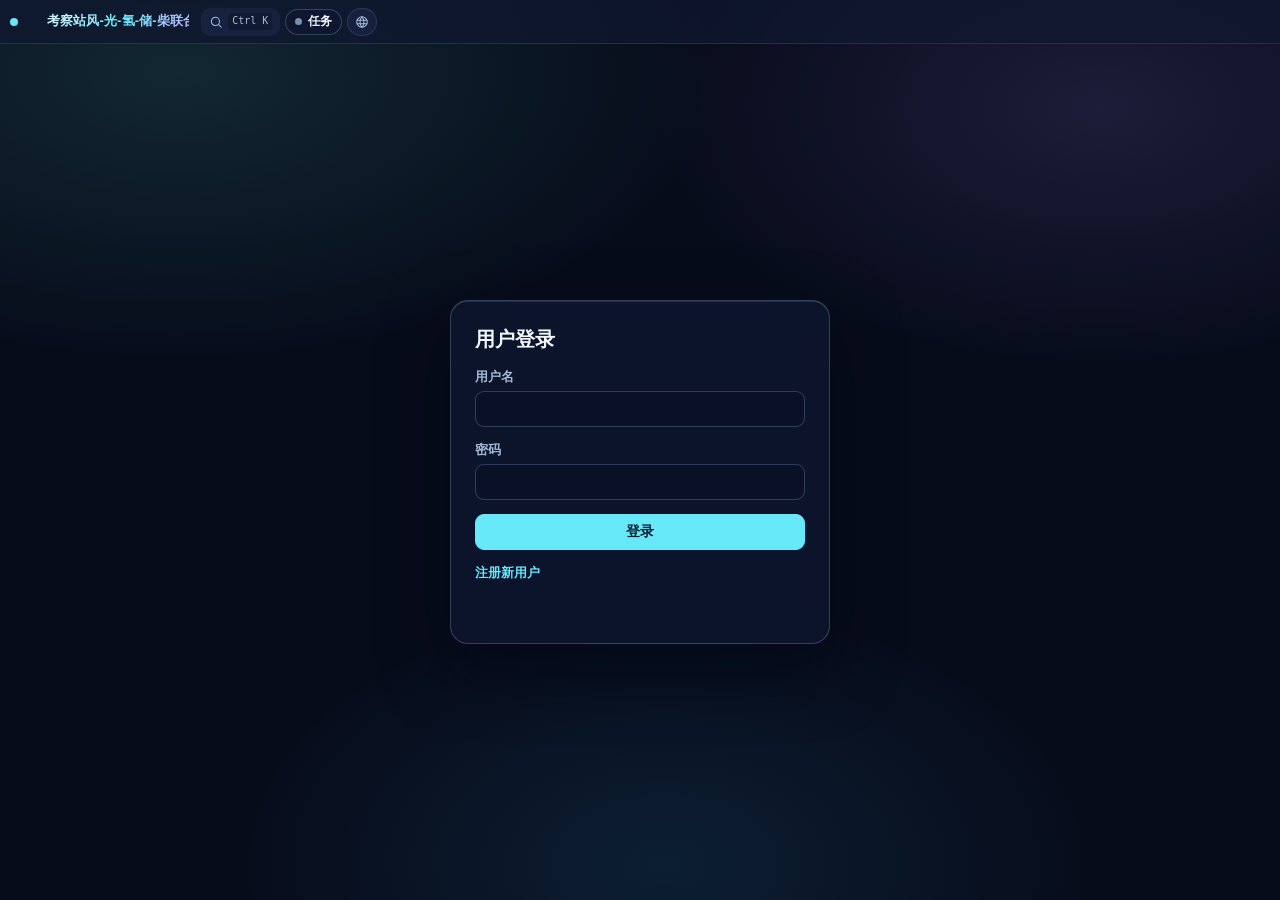
==== index.html @ 3c07cff1 "feat(ui): 全站极光仙气柔和科幻风格、高可读图标体系、主题语言合二为一及通栏顶栏 (v23)" ====
<!doctype html>
<html lang="zh-CN" data-theme="precision-dark">
<head>
  <meta charset="utf-8">
  <meta name="viewport" content="width=device-width, initial-scale=1">
  <title>考察站风-光-氢-储-柴联合规划系统</title>
  <link rel="icon" href="data:,">
  <link rel="stylesheet" href="assets/planning.css?v=20261127-ui-v23">
  <link rel="stylesheet" href="assets/ui-theme.css?v=20261127-ui-v23">
  <script src="assets/ui-kit.js?v=20261127-ui-v23"></script>
</head>
<body class="home-page">
  <div class="home-backdrop" aria-hidden="true">
    <img class="home-backdrop-img" src="assets/qinling-hero.jpg?v=20261125-home-v6" alt="" draggable="false">
    <div class="home-backdrop-vignette"></div>
  </div>
  <header class="topbar home-topbar">
    <a class="brand home-brand" href="index.html">考察站风-光-氢-储-柴联合规划系统</a>
    <div class="user-status" data-auth-user hidden>
      <strong data-auth-username></strong><em data-auth-role></em>
      <a href="users.html" data-admin-only hidden>用户管理</a>
      <button type="button" data-logout>退出</button>
    </div>
  </header>

  <main class="home-portal" aria-label="考察站风-光-氢-储-柴联合规划系统首页">
    <div class="home-portal-inner">
      <!-- 顶部场景氛围 Hero 横幅：与下方 4 列网格严格左右齐平 -->
      <section class="home-hero-banner">
        <div class="home-hero-content">
          <div class="home-energy-pills" aria-label="多能互补源荷">
            <span class="energy-chip"><i class="dot-wind"></i>风电</span>
            <span class="energy-chip"><i class="dot-solar"></i>光伏</span>
            <span class="energy-chip"><i class="dot-h2"></i>氢能</span>
            <span class="energy-chip"><i class="dot-bess"></i>储能</span>
            <span class="energy-chip"><i class="dot-diesel"></i>柴发</span>
          </div>
          <h1 class="home-portal-title">考察站风-光-氢-储-柴联合规划系统</h1>
          <div class="home-portal-stats" aria-label="系统实时统计">
            <span class="home-stat"><strong id="homeSchemeCount">—</strong><span>方案</span></span>
            <span class="home-stat-sep" aria-hidden="true">·</span>
            <span class="home-stat"><strong id="homeResultCount">—</strong><span>结果</span></span>
            <span class="home-stat-sep" aria-hidden="true">·</span>
            <span class="home-stat"><strong id="homeRunningCount">0</strong><span>运行中</span></span>
            <span class="home-stat-sep" aria-hidden="true">·</span>
            <span class="home-stat"><strong>8760h</strong><span>全时序联合 MILP</span></span>
          </div>
        </div>
        <div class="home-hero-actions">
          <a href="scada.html" class="secondary home-secondary-cta">规划大屏</a>
          <a href="planning.html" class="secondary home-secondary-cta">参数维护</a>
          <a href="optimize.html" class="primary home-portal-cta">
            <span>进入规划求解</span>
            <svg viewBox="0 0 24 24" aria-hidden="true"><path d="M5 12h14M13 6l6 6-6 6"></path></svg>
          </a>
        </div>
      </section>

      <!-- 严格 4 列对齐网格：上排 2+1+1，下排 1+1+1+1，横平竖直、色彩丰富有层次 -->
      <nav class="home-portal-grid" aria-label="主功能导航">
        <!-- 唯一主焦卡片（跨 2 列 + 精致多能互补波形装饰） -->
        <a class="portal-card portal-card-primary" href="optimize.html" data-tone="blue">
          <svg class="portal-sparkline" viewBox="0 0 360 120" preserveAspectRatio="none" aria-hidden="true">
            <defs>
              <linearGradient id="homeWaveFill" x1="0" y1="0" x2="0" y2="1">
                <stop offset="0%" stop-color="currentColor" stop-opacity="0.22"></stop>
                <stop offset="100%" stop-color="currentColor" stop-opacity="0.0"></stop>
              </linearGradient>
            </defs>
            <path d="M0 86 Q 45 48, 90 62 T 180 42 T 270 54 T 360 24 L 360 120 L 0 120 Z" fill="url(#homeWaveFill)"></path>
            <path d="M0 86 Q 45 48, 90 62 T 180 42 T 270 54 T 360 24" fill="none" stroke="currentColor" stroke-width="2" stroke-opacity="0.65"></path>
            <path d="M0 98 Q 60 76, 120 82 T 240 66 T 360 58" fill="none" stroke="var(--ok)" stroke-width="1.4" stroke-dasharray="4 4" stroke-opacity="0.55"></path>
          </svg>
          <div class="portal-card-top">
            <span class="portal-icon" aria-hidden="true">
              <svg viewBox="0 0 24 24"><polygon points="6 4 20 12 6 20 6 4"></polygon></svg>
            </span>
            <span class="portal-badge">核心引擎 · MILP</span>
          </div>
          <div class="portal-card-bottom">
            <div class="portal-card-title">规划求解</div>
            <div class="portal-card-desc">联合 MILP 容量配置与 8760h 运行优化</div>
          </div>
        </a>

        <a class="portal-card" href="planning.html" data-tone="teal">
          <div class="portal-card-top">
            <span class="portal-icon" aria-hidden="true">
              <svg viewBox="0 0 24 24"><line x1="4" y1="6" x2="20" y2="6"></line><line x1="4" y1="12" x2="20" y2="12"></line><line x1="4" y1="18" x2="20" y2="18"></line><circle cx="9" cy="6" r="2"></circle><circle cx="15" cy="12" r="2"></circle><circle cx="11" cy="18" r="2"></circle></svg>
            </span>
            <span class="portal-metric-pill" id="cardSchemePill">—</span>
          </div>
          <div class="portal-card-bottom">
            <div class="portal-card-title">参数维护</div>
            <div class="portal-card-desc">时序数据 / 设备 / 约束</div>
          </div>
        </a>

        <a class="portal-card" href="evaluation.html" data-tone="amber">
          <div class="portal-card-top">
            <span class="portal-icon" aria-hidden="true">
              <svg viewBox="0 0 24 24"><path d="M14 2H6a2 2 0 0 0-2 2v16a2 2 0 0 0 2 2h12a2 2 0 0 0 2-2V8z"></path><polyline points="14 2 14 8 20 8"></polyline><line x1="8" y1="13" x2="16" y2="13"></line><line x1="8" y1="17" x2="13" y2="17"></line></svg>
            </span>
            <span class="portal-metric-pill" id="cardResultPill">—</span>
          </div>
          <div class="portal-card-bottom">
            <div class="portal-card-title">方案评估</div>
            <div class="portal-card-desc">经济性 / 绿电 / 安全复核</div>
          </div>
        </a>

        <!-- 第 2 行：4 列等宽，与第 1 行竖向边界完全对齐 -->
        <a class="portal-card portal-card-secondary" href="reliability.html" data-tone="emerald">
          <div class="portal-card-top">
            <span class="portal-icon" aria-hidden="true">
              <svg viewBox="0 0 24 24"><path d="M12 22s8-4 8-10V5l-8-3-8 3v7c0 6 8 10 8 10z"></path><polyline points="8.5 12 11 14.5 15.5 9.5"></polyline></svg>
            </span>
            <span class="portal-tag">N-1 / MC</span>
          </div>
          <div class="portal-card-bottom">
            <div class="portal-card-title">供电可靠性</div>
            <div class="portal-card-desc">N-1 与蒙特卡洛校核</div>
          </div>
        </a>

        <a class="portal-card portal-card-secondary" href="frequency.html" data-tone="violet">
          <div class="portal-card-top">
            <span class="portal-icon" aria-hidden="true">
              <svg viewBox="0 0 24 24"><polyline points="2 12 6 12 9 4 13 20 16 12 22 12"></polyline></svg>
            </span>
            <span class="portal-tag">50Hz</span>
          </div>
          <div class="portal-card-bottom">
            <div class="portal-card-title">频率计算</div>
            <div class="portal-card-desc">惯量 / RoCoF / 分时曲线</div>
          </div>
        </a>

        <a class="portal-card portal-card-secondary" href="comparison.html" data-tone="cyan">
          <div class="portal-card-top">
            <span class="portal-icon" aria-hidden="true">
              <svg viewBox="0 0 24 24"><rect x="3" y="4" width="7" height="16" rx="1"></rect><rect x="14" y="4" width="7" height="16" rx="1"></rect></svg>
            </span>
            <span class="portal-tag">MULTI</span>
          </div>
          <div class="portal-card-bottom">
            <div class="portal-card-title">结果对比</div>
            <div class="portal-card-desc">多方案指标与柱图对比</div>
          </div>
        </a>

        <a class="portal-card portal-card-secondary" href="tasks.html" data-tone="orange">
          <div class="portal-card-top">
            <span class="portal-icon" aria-hidden="true">
              <svg viewBox="0 0 24 24"><rect x="3" y="4" width="18" height="16" rx="2"></rect><line x1="7" y1="9" x2="17" y2="9"></line><line x1="7" y1="13" x2="13" y2="13"></line><line x1="7" y1="17" x2="15" y2="17"></line></svg>
            </span>
            <span class="portal-metric-pill" id="cardTaskPill">0 运行</span>
          </div>
          <div class="portal-card-bottom">
            <div class="portal-card-title">任务并发</div>
            <div class="portal-card-desc">计算队列与进程监控</div>
          </div>
        </a>
      </nav>

      <!-- 底部单行最近方案胶囊条：与上方 4 列网格严格同宽对齐 -->
      <section class="home-recent-bar" aria-label="最近方案">
        <span class="home-recent-label">最近方案</span>
        <div id="homeRecentSchemes" class="home-recent-chips">
          <span class="home-recent-empty">—</span>
        </div>
        <a href="scada.html" class="home-recent-all">规划大屏 →</a>
        <a href="sensitivity.html" class="home-recent-all">批量扫参 →</a>
        <a href="report.html" class="home-recent-all">综合简报 →</a>
        <a href="planning.html" class="home-recent-all">全部方案 →</a>
      </section>
    </div>
  </main>

  <script src="assets/i18n.js?v=20261127-ui-v23"></script>
  <script src="assets/auth.js?v=20261127-ui-v23"></script>
  <script src="assets/page_state.js?v=20261127-ui-v23"></script>
  <script>
    (() => {
      const escapeHtml = (value) =>
        String(value ?? "").replace(/[&<>"]/g, (ch) => ({ "&": "&amp;", "<": "&lt;", ">": "&gt;", '"': "&quot;" })[ch]);

      async function loadSummary() {
        const [schemesRes, tasksRes] = await Promise.all([
          fetch("/api/planning/schemes", { credentials: "same-origin" }).then((r) => (r.ok ? r.json() : {})).catch(() => ({})),
          fetch("/api/tasks", { credentials: "same-origin" }).then((r) => (r.ok ? r.json() : {})).catch(() => ({})),
        ]);
        const schemes = Array.isArray(schemesRes.schemes)
          ? schemesRes.schemes.filter((s) => s && s.has_workbook !== false).sort((a, b) => Number(b.modified_at || 0) - Number(a.modified_at || 0))
          : [];
        const tasks = Array.isArray(tasksRes.tasks) ? tasksRes.tasks : [];
        const resultCount = tasks.filter((t) => t.task_type_key === "evaluation").length;
        const runningCount = tasks.filter((t) => /计算中|运行/.test(String(t.status || ""))).length;
        const set = (id, v) => { const el = document.getElementById(id); if (el) el.textContent = String(v); };

        set("homeSchemeCount", schemes.length);
        set("homeResultCount", resultCount);
        set("homeRunningCount", runningCount);
        set("cardSchemePill", `${schemes.length} 方案`);
        set("cardResultPill", `${resultCount} 结果`);
        set("cardTaskPill", `${runningCount} 运行`);

        const chipsHost = document.getElementById("homeRecentSchemes");
        if (chipsHost) {
          if (!schemes.length) {
            chipsHost.innerHTML = '<span class="home-recent-empty">—</span>';
          } else {
            chipsHost.innerHTML = schemes
              .slice(0, 5)
              .map((item) => `<button type="button" class="recent-scheme-chip" data-scheme="${escapeHtml(item.name)}" title="${escapeHtml(item.name)}">${escapeHtml(item.name)}</button>`)
              .join("");
          }
        }
      }

      document.getElementById("homeRecentSchemes")?.addEventListener("click", (event) => {
        const btn = event.target.closest("button[data-scheme]");
        if (!btn) return;
        try {
          window.PowerPlanPageState?.patch?.("planning", { scheme: btn.dataset.scheme });
        } catch (_) {}
        window.location.href = "planning.html";
      });

      if (document.readyState === "loading") document.addEventListener("DOMContentLoaded", loadSummary);
      else loadSummary();
    })();
  </script>
</body>
</html>
---- assets/planning.css ----
* { box-sizing: border-box; }

:root {
  --panel-table-max-height: min(62vh, 680px);
  --planning-scheme-rail-height: auto;
  --optimization-scheme-rail-height: 100%;
  --time-table-height: clamp(220px, 38vh, 520px);
  --summary-panel-height: min(72vh, 960px);
  --summary-table-height: min(72vh, 960px);
  --summary-histogram-grid-height: min(72vh, 960px);
  --summary-histogram-svg-height: min(32vh, 360px);
  --optimization-log-height: 24vh;
  --comparison-table-height: clamp(240px, 36vh, 480px);
}

body {
  margin: 0;
  height: 100vh;
  overflow: hidden;
  color: #172033;
  background:
    radial-gradient(circle at 14% 12%, rgba(49, 121, 112, 0.18), transparent 28%),
    linear-gradient(135deg, #eef5f4, #dfece8 45%, #f6f1e7);
  font-family: "Microsoft YaHei", "PingFang SC", sans-serif;
}

button,
input,
select,
textarea { font: inherit; }

.i18n-fit-text {
  min-width: 0;
  overflow: hidden;
  text-overflow: ellipsis;
  white-space: nowrap;
}

button {
  -webkit-appearance: none;
  appearance: none;
  border: 0;
  cursor: pointer;
}

button:disabled {
  cursor: not-allowed;
  opacity: 0.55;
}

.planning-shell {
  height: 100vh;
  min-height: 0;
  display: grid;
  grid-template-rows: auto minmax(0, 1fr);
  overflow: hidden;
}

.topbar {
  display: flex;
  align-items: center;
  gap: 22px;
  padding: 0 26px;
  min-height: 72px;
  overflow: hidden;
  background: rgba(255, 255, 255, 0.78);
  border-bottom: 1px solid rgba(46, 70, 80, 0.16);
  backdrop-filter: blur(14px);
}

.brand {
  color: #102b2a;
  text-decoration: none;
  font-size: 22px;
  font-weight: 900;
  letter-spacing: 0.04em;
  white-space: nowrap;
}

.main-nav {
  display: flex;
  align-items: center;
  gap: 8px;
  flex: 1;
  flex-wrap: wrap;
}

.main-nav a,
.main-nav button,
.primary,
.scheme-actions button,
.pager button,
.add-row {
  padding: 10px 14px;
  border-radius: 12px;
  background: #edf4f2;
  color: #24413d;
  text-decoration: none;
  font-weight: 700;
}

.main-nav .active,
.primary {
  background: #0d5c59;
  color: #fff;
  box-shadow: 0 12px 28px rgba(13, 92, 89, 0.24);
}

.danger {
  background: #fdecea !important;
  color: #92352d !important;
  box-shadow: none !important;
}

.secondary {
  background: linear-gradient(180deg, #dff1ee, #cfe7e2) !important;
  color: #185652 !important;
  border: 1px solid rgba(13, 92, 89, 0.22) !important;
  box-shadow: 0 10px 24px rgba(13, 92, 89, 0.14) !important;
}

.workspace {
  display: grid;
  grid-template-columns: 280px minmax(0, 1fr);
  grid-template-rows: minmax(150px, var(--planning-scheme-rail-height, auto)) 8px minmax(0, 1fr);
  column-gap: 18px;
  row-gap: 5px;
  padding: 18px;
  min-height: 0;
  overflow: hidden;
}

.workspace > .scheme-rail {
  grid-column: 1;
  grid-row: 1;
  overflow: hidden;
}

.workspace > .summary-rail {
  grid-column: 1;
  grid-row: 3;
}

.workspace > .editor-panel {
  grid-column: 2;
  grid-row: 1 / 4;
}

.scheme-rail,
.summary-rail,
.editor-panel,
.optimization-panel,
.comparison-panel,
.comparison-tab-bar,
.comparison-table-card,
.comparison-curve-board,
.chart-card,
.table-card,
.device-card,
.optimization-command-card,
.optimization-result-card,
.optimization-log-card,
.summary-section {
  background: rgba(255, 255, 255, 0.84);
  border: 1px solid rgba(34, 64, 72, 0.13);
  border-radius: 24px;
  box-shadow: 0 20px 50px rgba(32, 54, 68, 0.11);
}

.scheme-rail,
.summary-rail {
  min-height: 0;
  padding: 18px;
  overflow: auto;
}

.rail-title {
  font-size: 18px;
  font-weight: 900;
  margin-bottom: 14px;
}

.scheme-list,
.validation-list,
.summary-box {
  display: grid;
  gap: 10px;
}

.scheme-list-items {
  position: relative;
  display: grid;
  grid-auto-rows: max-content;
  align-content: start;
  gap: 4px;
  margin: 0;
  padding: 2px 0 2px 12px;
  list-style: none;
}

.scheme-list-items::before {
  content: "";
  position: absolute;
  top: 7px;
  bottom: 7px;
  left: 13px;
  width: 1px;
  background: rgba(13, 92, 89, 0.26);
}

.planning-scheme-rail-layout {
  height: 100%;
  min-height: 0;
  display: grid;
  grid-template-rows: auto auto minmax(0, 1fr) auto;
  gap: 10px;
}

.planning-scheme-rail-layout .scheme-list-title {
  margin: 0;
}

.planning-scheme-rail-layout .scheme-list {
  min-height: 0;
  overflow: auto;
}

.scheme-rail.scheme-list-capped .planning-scheme-rail-layout {
  height: 100%;
  grid-template-rows: auto auto minmax(0, 1fr) auto;
}

.scheme-rail.scheme-list-capped .scheme-list {
  overflow: auto;
}

.scheme-list-resize-handle {
  position: relative;
  min-height: 8px;
  cursor: row-resize;
  border-radius: 999px;
  z-index: 2;
}

.workspace > .scheme-list-resize-handle {
  grid-column: 1;
  grid-row: 2;
  align-self: stretch;
}

.scheme-list-resize-handle::before {
  content: "";
  position: absolute;
  left: 10px;
  right: 10px;
  top: 2px;
  height: 4px;
  border-radius: 999px;
  background: rgba(13, 92, 89, 0.46);
  transition: background 0.16s ease, box-shadow 0.16s ease;
}

.scheme-list-resize-handle:hover::before,
.scheme-list-resize-handle.dragging::before,
.scheme-list-resize-handle:focus-visible::before {
  background: #0d5c59;
  box-shadow: 0 0 0 3px rgba(13, 92, 89, 0.12);
}

.scheme-list-resize-handle:focus-visible {
  outline: none;
}

.scheme-actions {
  display: flex;
  align-items: center;
  justify-content: flex-end;
  gap: 8px;
  margin-left: auto;
  flex-wrap: nowrap;
  overflow-x: auto;
  white-space: nowrap;
}

.scheme-actions button {
  flex: 0 0 auto;
}

.scheme-actions-rail {
  width: 100%;
  display: grid;
  grid-template-columns: repeat(2, minmax(0, 1fr));
  gap: 8px;
  margin-left: 0;
  overflow: visible;
}

.scheme-actions-rail-bottom {
  grid-template-columns: repeat(3, minmax(0, 1fr));
}

.scheme-actions-rail button {
  width: 100%;
  min-width: 0;
  padding: 9px 10px;
}

.scheme-list-title {
  margin: 0 0 14px;
  color: #102b2a;
  font-size: 18px;
  font-weight: 900;
}

.scheme-item {
  position: relative;
  width: 100%;
  text-align: left;
  min-height: 34px;
  padding: 7px 10px 7px 30px;
  border: 0;
  border-bottom: 1px solid rgba(34, 64, 72, 0.1);
  border-radius: 0;
  background: transparent;
  color: #24413d;
  line-height: 1.25;
  cursor: pointer;
  user-select: none;
  transition: border-color 0.16s ease, background 0.16s ease, color 0.16s ease, box-shadow 0.16s ease;
}

.scheme-item::before {
  content: "";
  position: absolute;
  top: 50%;
  left: 2px;
  width: 18px;
  height: 1px;
  background: rgba(13, 92, 89, 0.34);
}

.scheme-item::after {
  content: "";
  position: absolute;
  top: calc(50% - 4px);
  left: 18px;
  width: 7px;
  height: 7px;
  border: 1px solid rgba(13, 92, 89, 0.5);
  border-radius: 50%;
  background: rgba(248, 251, 250, 0.92);
  box-shadow: 0 0 0 2px rgba(248, 251, 250, 0.84);
}

.scheme-item-content {
  display: flex;
  align-items: center;
  gap: 6px;
  min-width: 0;
}

.scheme-item-name {
  min-width: 0;
  overflow: hidden;
  text-overflow: ellipsis;
}

.scheme-access-label {
  flex: 0 0 auto;
  padding: 2px 5px;
  border-radius: 4px;
  background: rgba(113, 81, 159, 0.12);
  color: #6c4b97;
  font-size: 12px;
  font-weight: 900;
  line-height: 1.2;
}

.scheme-item.active {
  background: transparent;
  color: #0f3431;
  font-weight: 900;
}

.scheme-item.active::before,
.scheme-item:hover::before,
.scheme-item:focus-visible::before {
  background: #0d5c59;
}

.scheme-item.active::after {
  border-color: #0d5c59;
  background: #0d5c59;
  box-shadow: 0 0 0 3px rgba(13, 92, 89, 0.14);
}

.scheme-item:hover,
.scheme-item:focus-visible {
  outline: none;
  background: rgba(13, 92, 89, 0.05);
  color: #102b2a;
}

.scheme-item:hover::after,
.scheme-item:focus-visible::after {
  border-color: #0d5c59;
}

.editor-panel {
  min-width: 0;
  min-height: 0;
  display: grid;
  grid-template-rows: auto 1fr;
  overflow: hidden;
}

.optimization-workspace {
  grid-template-columns: 260px minmax(0, 1fr);
  grid-template-rows: minmax(150px, var(--optimization-scheme-rail-height, 1fr)) 8px minmax(0, 1fr);
}

.optimization-workspace > .scheme-rail {
  grid-column: 1;
  grid-row: 1;
}

.optimization-workspace > .optimization-panel {
  grid-column: 2;
  grid-row: 1 / 4;
}

.optimization-workspace:not(.evaluation-workspace) > .scheme-rail {
  display: grid;
  grid-template-rows: auto minmax(0, 1fr);
  gap: 10px;
  overflow: hidden;
}

.optimization-workspace:not(.evaluation-workspace) > .scheme-rail .scheme-list {
  min-height: 0;
  overflow: auto;
}

.evaluation-workspace {
  grid-template-columns: minmax(0, var(--evaluation-result-rail-width, 340px)) 10px minmax(0, 1fr);
  grid-template-rows: minmax(150px, var(--evaluation-scheme-rail-height, 30vh)) 8px minmax(260px, 1fr);
}

.evaluation-result-rail {
  grid-column: 1;
  grid-row: 3;
  min-width: 0;
  min-height: 0;
  display: grid;
  grid-template-rows: auto auto minmax(0, 1fr);
  gap: 14px;
  padding: 18px;
  overflow: hidden;
}

.evaluation-workspace:not(.frequency-workspace) .evaluation-result-rail {
  grid-template-rows: minmax(0, 1fr) auto;
}

.frequency-workspace .evaluation-result-rail {
  grid-template-rows: minmax(0, 1fr) auto;
}

.evaluation-workspace > .scheme-rail {
  grid-column: 1;
  grid-row: 1;
  display: grid;
  grid-template-rows: auto minmax(0, 1fr);
  gap: 10px;
  overflow: hidden;
}

.evaluation-workspace > .scheme-rail .scheme-list {
  min-height: 0;
  overflow: auto;
}

.evaluation-scheme-tree {
  padding-left: 0;
}

.scheme-tree-node {
  position: relative;
  list-style: none;
}

.scheme-tree-parent {
  display: grid;
  grid-template-columns: 18px minmax(0, 1fr);
  align-items: center;
  gap: 4px;
}

.scheme-tree-caret {
  position: relative;
  z-index: 1;
  width: 18px;
  height: 22px;
  display: inline-flex;
  align-items: center;
  justify-content: center;
  border-radius: 5px;
  color: #0d5c59;
  font-size: 13px;
  font-weight: 900;
  line-height: 1;
  cursor: pointer;
}

.scheme-tree-caret:hover,
.scheme-tree-parent:focus-visible .scheme-tree-caret {
  background: rgba(13, 92, 89, 0.08);
}

.scheme-tree-label,
.scheme-result-item span {
  min-width: 0;
  overflow: hidden;
  text-overflow: ellipsis;
  white-space: nowrap;
}

.scheme-result-list {
  position: relative;
  margin: 0;
  padding: 0 0 4px 30px;
  list-style: none;
}

.scheme-result-list::before {
  content: "";
  position: absolute;
  top: 0;
  bottom: 8px;
  left: 20px;
  width: 1px;
  background: rgba(13, 92, 89, 0.22);
}

.scheme-result-item,
.scheme-result-empty {
  position: relative;
  min-height: 30px;
  display: flex;
  align-items: center;
  min-width: 0;
  padding: 6px 8px 6px 24px;
  border-bottom: 1px solid rgba(34, 64, 72, 0.08);
  color: #3a5d59;
  font-size: 13px;
  font-weight: 750;
  line-height: 1.25;
}

.scheme-result-item {
  cursor: pointer;
  user-select: none;
  transition: background 0.16s ease, color 0.16s ease, opacity 0.16s ease;
}

.scheme-result-item::before,
.scheme-result-empty::before {
  content: "";
  position: absolute;
  top: 50%;
  left: 0;
  width: 16px;
  height: 1px;
  background: rgba(13, 92, 89, 0.26);
}

.scheme-result-item::after {
  content: "";
  position: absolute;
  top: calc(50% - 3px);
  left: 13px;
  width: 6px;
  height: 6px;
  border: 1px solid rgba(13, 92, 89, 0.42);
  border-radius: 50%;
  background: rgba(248, 251, 250, 0.96);
}

.scheme-result-item:hover,
.scheme-result-item:focus-visible {
  outline: none;
  background: rgba(13, 92, 89, 0.05);
  color: #102b2a;
}

.scheme-result-item.active {
  color: #0f3431;
  font-weight: 900;
}

.scheme-result-item.active::before,
.scheme-result-item:hover::before,
.scheme-result-item:focus-visible::before {
  background: #0d5c59;
}

.scheme-result-item.active::after {
  border-color: #0d5c59;
  background: #0d5c59;
  box-shadow: 0 0 0 3px rgba(13, 92, 89, 0.12);
}

.scheme-result-item.unreadable {
  opacity: 0.58;
}

.scheme-result-empty {
  color: #738b88;
  cursor: default;
}

.evaluation-workspace > .evaluation-main-resize-handle {
  grid-column: 2;
  grid-row: 1 / 4;
}

.evaluation-workspace > .optimization-panel {
  grid-column: 3;
  grid-row: 1 / 4;
}

.evaluation-workspace > .optimization-panel {
  grid-template-rows: max-content minmax(220px, 1fr);
}

.evaluation-result-actions {
  display: grid;
  gap: 10px;
  min-width: 0;
}

.evaluation-workspace:not(.frequency-workspace) .evaluation-result-actions {
  align-self: end;
}

.evaluation-result-actions select {
  width: 100%;
  min-width: 0;
  padding: 10px 12px;
  border: 1px solid rgba(34, 64, 72, 0.18);
  border-radius: 12px;
  background: #f8fbfa;
  color: #24413d;
  font-weight: 800;
}

.result-file-warnings {
  display: grid;
  gap: 6px;
  min-width: 0;
}

.result-file-warnings[hidden] {
  display: none;
}

.result-file-warnings .validation-item {
  padding: 8px 10px;
  border-radius: 8px;
  font-size: 12px;
  line-height: 1.35;
}

.evaluation-result-action-buttons {
  display: flex;
  flex-wrap: nowrap;
  gap: 6px;
  min-width: 0;
  overflow-x: auto;
}

.evaluation-result-action-buttons button {
  flex: 1 0 50px;
  min-width: 50px;
  padding: 10px 4px;
  border-radius: 12px;
  background: #edf4f2;
  color: #24413d;
  font-size: 13px;
  font-weight: 800;
  line-height: 1.1;
  white-space: nowrap;
  transition: background 0.16s ease, box-shadow 0.16s ease, color 0.16s ease, opacity 0.16s ease;
}

.evaluation-result-action-buttons button.is-disabled {
  opacity: 0.42;
  filter: grayscale(0.25);
  box-shadow: none;
}

.evaluation-planning-result-panel {
  min-width: 0;
  min-height: 0;
  display: grid;
  grid-template-rows: auto minmax(0, 1fr);
  gap: 10px;
  overflow: hidden;
}

.evaluation-planning-result-title {
  color: #102b2a;
  font-size: 17px;
  font-weight: 900;
}

.evaluation-planning-result-table {
  min-height: 0;
  max-height: none;
  overflow-y: auto;
  overflow-x: hidden;
}

.evaluation-planning-result-table table {
  width: 100%;
  min-width: 0;
  table-layout: fixed;
}

.evaluation-planning-result-table th,
.evaluation-planning-result-table td {
  padding-left: 8px;
  padding-right: 8px;
  white-space: nowrap;
}

.evaluation-planning-result-table th:nth-child(1),
.evaluation-planning-result-table td:nth-child(1) {
  width: 42%;
}

.evaluation-planning-result-table th:nth-child(2),
.evaluation-planning-result-table td:nth-child(2) {
  width: 30%;
}

.evaluation-planning-result-table th:nth-child(3),
.evaluation-planning-result-table td:nth-child(3) {
  width: 28%;
}

.evaluation-planning-result-table input {
  width: 100%;
  min-width: 0;
  max-width: 86px;
}

.comparison-workspace {
  grid-template-columns: minmax(0, 1fr);
  grid-template-rows: minmax(0, 1fr);
}

.tasks-workspace {
  grid-template-columns: minmax(0, 1fr);
  grid-template-rows: minmax(0, 1fr);
}

.tasks-panel {
  position: relative;
  min-width: 0;
  min-height: 0;
  height: 100%;
  display: grid;
  grid-template-rows: auto minmax(0, 1fr);
  gap: 12px;
  padding: 18px;
  overflow: hidden;
}

.tasks-workspace > .tasks-panel {
  grid-column: 1;
  grid-row: 1;
}

.tasks-toolbar {
  display: flex;
  align-items: center;
  justify-content: space-between;
  gap: 16px;
  min-width: 0;
}

.tasks-toolbar h1 {
  margin: 0 0 6px;
  font-size: 22px;
}

.tasks-toolbar p {
  margin: 0;
  color: #6c817d;
  font-weight: 700;
}

.tasks-panel .task-table {
  max-height: none;
  min-height: 0;
  height: 100%;
  overflow-x: hidden;
  overflow-y: auto;
}

.task-type-tabs {
  display: inline-flex;
  align-items: center;
  justify-content: flex-start;
  gap: 8px;
  min-height: 38px;
  min-width: 0;
  overflow-x: auto;
  white-space: nowrap;
}

.task-type-tab {
  flex: 0 0 auto;
  min-width: 132px;
  height: 36px;
  display: inline-flex;
  align-items: center;
  justify-content: center;
  padding: 0 16px;
  border: 1px solid transparent;
  border-radius: 999px;
  background: #e7f2ef;
  color: #0d5c59;
  font-size: 14px;
  font-weight: 800;
  cursor: pointer;
  box-shadow: none;
}

.task-type-tab:hover,
.task-type-tab:focus-visible {
  border-color: rgba(13, 92, 89, 0.22);
  background: #d8ebe6;
  outline: none;
}

.task-type-tab.active,
.task-type-tab[aria-selected="true"] {
  border-color: #0d5c59;
  background: #0d5c59;
  color: #fff;
}

.tasks-panel .status-error {
  position: absolute;
  z-index: 2;
  top: 18px;
  right: 18px;
  left: 18px;
}

.task-table table {
  width: 100%;
  min-width: 0;
  table-layout: fixed;
}

.task-col-scheme { width: 11%; }
.task-col-result { width: 11%; }
.task-col-status { width: 8%; }
.task-col-process { width: 8%; }
.task-col-start { width: 12%; }
.task-col-end { width: 12%; }
.task-col-elapsed { width: 8%; }
.task-col-log { width: 14%; }
.task-col-actions { width: 16%; }

.task-table th,
.task-table td {
  overflow: hidden;
  text-overflow: ellipsis;
}

.task-actions-cell {
  overflow: visible;
  text-overflow: clip;
}

.task-section {
  min-height: 0;
  display: none;
  grid-template-rows: auto minmax(0, 1fr);
  gap: 10px;
  overflow: hidden;
}

.task-section[hidden] {
  display: none !important;
}

.task-section.active {
  display: grid;
  grid-row: 2;
  height: 100%;
}

.task-section-head {
  display: flex;
  align-items: center;
  justify-content: space-between;
  min-width: 0;
}

.task-section-head h2 {
  margin: 0;
  font-size: 16px;
}

.task-section-evaluation .task-section-head,
.task-section-frequency .task-section-head {
  justify-content: flex-start;
  gap: 14px;
}

.task-scheme-filter {
  display: inline-flex;
  align-items: center;
  gap: 8px;
  min-width: 0;
  color: #486966;
  font-size: 13px;
  font-weight: 800;
}

.task-scheme-filter select {
  min-width: 160px;
  max-width: 240px;
  height: 34px;
  padding: 0 32px 0 12px;
  border: 1px solid rgba(21, 211, 255, 0.34);
  border-radius: 8px;
  background: linear-gradient(180deg, rgba(255, 255, 255, 0.96), rgba(237, 246, 245, 0.92));
  color: #173936;
  font-weight: 800;
  outline: none;
}

.task-scheme-filter select:focus {
  border-color: rgba(21, 211, 255, 0.72);
  box-shadow: 0 0 0 3px rgba(21, 211, 255, 0.14);
}

.task-log-cell {
  min-width: 0;
  max-width: 0;
  white-space: nowrap;
  overflow: hidden;
  text-overflow: ellipsis;
}

.task-actions {
  display: flex;
  flex-wrap: wrap;
  gap: 8px;
  white-space: normal;
}

.task-actions button {
  padding: 8px 10px;
}

.task-actions button:not(.primary):not(.danger) {
  border: 1px solid rgba(21, 211, 255, 0.48);
  border-radius: 8px;
  background: #edf4f2;
  color: #24413d;
  font-weight: 800;
}

.task-status-pill {
  display: inline-flex;
  min-width: 54px;
  justify-content: center;
  padding: 4px 8px;
  border-radius: 999px;
  font-weight: 900;
}

.task-status-pill.running {
  background: rgba(13, 92, 89, 0.14);
  color: #0d5c59;
}

.task-status-pill.queued {
  background: rgba(216, 163, 26, 0.16);
  color: #8a650d;
}

.task-status-pill.dequeued {
  background: rgba(87, 119, 142, 0.16);
  color: #31536b;
}

.task-status-pill.completed {
  background: rgba(42, 157, 143, 0.16);
  color: #17786d;
}

.task-status-pill.interrupted {
  background: rgba(186, 94, 37, 0.16);
  color: #9d4b18;
}

.task-status-pill.failed {
  background: rgba(205, 55, 75, 0.16);
  color: #a42738;
}

.task-status-pill.timeout {
  background: rgba(147, 91, 190, 0.16);
  color: #7347a0;
}

.task-status-pill.idle {
  background: rgba(108, 129, 125, 0.16);
  color: #536763;
}

.task-status-pill em {
  margin-left: 4px;
  font-style: normal;
  opacity: 0.78;
}

.task-empty {
  padding: 28px;
  color: #6c817d;
  font-weight: 800;
}

.comparison-panel {
  min-width: 0;
  min-height: 0;
  display: grid;
  grid-template-rows: minmax(108px, auto) minmax(0, var(--comparison-table-height, 30vh)) 12px minmax(0, 1fr);
  gap: 14px;
  padding: 16px;
  overflow: hidden;
}

.comparison-workspace > .comparison-panel {
  grid-column: 1;
  grid-row: 1;
}

.comparison-tab-bar {
  min-width: 0;
  min-height: 108px;
  display: grid;
  grid-template-columns: minmax(0, 1fr);
  gap: 10px;
  padding: 10px;
  overflow: hidden;
}

.comparison-result-warnings {
  max-height: 68px;
  overflow: auto;
}

.comparison-tabs {
  min-width: 0;
  min-height: 88px;
  display: flex;
  flex: 1 1 auto;
  align-items: stretch;
  gap: 10px;
  overflow-x: auto;
  overflow-y: hidden;
  padding-bottom: 2px;
}

.comparison-tab {
  flex: 0 0 min(356px, 45vw);
  min-width: 270px;
  min-height: 84px;
  display: grid;
  grid-template-rows: auto auto;
  gap: 8px;
  padding: 10px;
  border: 1px solid rgba(34, 64, 72, 0.13);
  border-radius: 12px;
  background: #f8fbfa;
  cursor: grab;
}

.comparison-tab:active {
  cursor: grabbing;
}

.comparison-tab.active {
  border-color: #0d5c59;
  box-shadow: 0 10px 24px rgba(13, 92, 89, 0.16);
}

.comparison-tab-head {
  min-width: 0;
  display: flex;
  align-items: center;
  justify-content: space-between;
  gap: 8px;
}

.comparison-tab-head strong {
  min-width: 0;
  color: #102b2a;
  font-size: 15px;
  font-weight: 900;
  overflow: hidden;
  text-overflow: ellipsis;
  white-space: nowrap;
}

.comparison-tab-head button {
  flex: 0 0 auto;
  width: 26px;
  height: 26px;
  display: inline-flex;
  align-items: center;
  justify-content: center;
  padding: 0;
  border-radius: 8px;
  background: #edf4f2;
  color: #24413d;
  font-size: 18px;
  font-weight: 900;
}

.comparison-tab-selectors {
  min-width: 0;
  display: grid;
  grid-template-columns: minmax(0, 1fr) minmax(0, 1fr);
  gap: 8px;
}

.comparison-tab-selectors select {
  width: 100%;
  min-width: 0;
  padding: 9px 10px;
  border: 1px solid rgba(34, 64, 72, 0.18);
  border-radius: 10px;
  background: #fff;
  color: #24413d;
  font-weight: 800;
}

.comparison-add-tab {
  flex: 0 0 auto;
  align-self: stretch;
  min-width: 92px;
  padding: 0 14px;
  border-radius: 10px;
  background: #edf4f2;
  color: #24413d;
  font-weight: 900;
}

.comparison-table-grid {
  min-width: 0;
  min-height: 0;
  display: grid;
  grid-template-columns: minmax(0, var(--comparison-capacity-table-width, 1fr)) 10px minmax(0, var(--comparison-energy-table-width, 1fr)) 10px minmax(0, var(--comparison-safety-table-width, 1fr));
  gap: 10px;
  overflow: hidden;
}

.comparison-table-card {
  min-width: 0;
  min-height: 0;
  display: grid;
  grid-template-rows: auto minmax(0, 1fr);
  gap: 10px;
  padding: 12px;
  overflow: hidden;
}

.comparison-table-card h2 {
  margin: 0;
  color: #102b2a;
  font-size: 17px;
  font-weight: 900;
}

.comparison-table {
  min-height: 0;
  max-height: none;
  overflow: auto;
}

.comparison-table table {
  table-layout: fixed;
  min-width: 0;
}

.comparison-table th,
.comparison-table td {
  white-space: normal;
  overflow-wrap: anywhere;
  line-height: 1.35;
}

.comparison-table-curve-resize-handle {
  display: flex;
  align-items: center;
  justify-content: center;
  min-height: 14px;
  border-radius: 999px;
  cursor: row-resize;
  touch-action: none;
}

.comparison-table-column-resize-handle {
  display: flex;
  align-items: center;
  justify-content: center;
  min-width: 10px;
  border-radius: 999px;
  cursor: col-resize;
  touch-action: none;
}

.comparison-table-column-resize-handle::before {
  content: "";
  width: 4px;
  height: 96px;
  border-radius: 999px;
  background: #9db4ae;
}

.comparison-table-column-resize-handle:hover::before,
.comparison-table-column-resize-handle.dragging::before,
.comparison-table-column-resize-handle:focus-visible::before {
  background: #0d5c59;
}

.comparison-table-column-resize-handle:focus-visible {
  outline: 2px solid #72b7ad;
  outline-offset: 2px;
}

.comparison-table-curve-resize-handle::before {
  content: "";
  width: 96px;
  height: 4px;
  border-radius: 999px;
  background: #9db4ae;
}

.comparison-table-curve-resize-handle:hover::before,
.comparison-table-curve-resize-handle.dragging::before,
.comparison-table-curve-resize-handle:focus-visible::before {
  background: #0d5c59;
}

.comparison-table-curve-resize-handle:focus-visible {
  outline: 2px solid #72b7ad;
  outline-offset: 2px;
}

.comparison-curve-board {
  min-width: 0;
  min-height: 0;
  height: 100%;
  display: grid;
  grid-template-columns: 220px minmax(0, 1fr);
  gap: 14px;
  padding: 12px;
  overflow: hidden;
}

.comparison-curve-list-panel,
.comparison-curve-chart-panel {
  min-width: 0;
  min-height: 0;
  display: grid;
  grid-template-rows: minmax(0, 1fr);
  gap: 10px;
  overflow: hidden;
}

.comparison-curve-list-panel {
  grid-template-rows: auto minmax(0, 1fr);
}

.comparison-curve-chart-panel {
  grid-template-rows: minmax(0, 1fr);
}

.comparison-curve-title {
  color: #102b2a;
  font-size: 17px;
  font-weight: 900;
}

.comparison-curve-name-list {
  min-height: 0;
  overflow: auto;
}

.curve-group-tabs {
  position: sticky;
  top: 0;
  z-index: 5;
  display: grid;
  grid-template-columns: repeat(2, minmax(0, 1fr));
  gap: 6px;
  padding-bottom: 8px;
  margin-bottom: 8px;
  background: rgba(246, 250, 249, 0.96);
  pointer-events: none;
}

.curve-group-tab {
  pointer-events: auto;
  min-width: 0;
  min-height: 30px;
  padding: 6px 8px;
  border-radius: 6px;
  background: #e7f2ef;
  color: #0d5c59;
  font-size: 12px;
  font-weight: 900;
  line-height: 1.2;
  white-space: nowrap;
  cursor: pointer;
}

.curve-group-tab.active {
  background: #0d5c59;
  color: #ffffff;
}

.curve-group-tab:hover,
.curve-group-tab:focus-visible {
  outline: none;
  background: rgba(13, 92, 89, 0.16);
  color: #102b2a;
}

.comparison-curve-name-list ul {
  display: grid;
  gap: 4px;
  margin: 0;
  padding: 0;
  list-style: none;
}

.comparison-curve-name-item {
  min-height: 30px;
  display: flex;
  align-items: center;
  padding: 6px 8px 6px 14px;
  border-left: 3px solid transparent;
  border-radius: 4px;
  color: #24413d;
  font-size: 14px;
  font-weight: 800;
  line-height: 1.25;
  cursor: pointer;
  user-select: none;
}

.comparison-curve-name-item.active {
  border-left-color: #0d5c59;
  background: rgba(13, 92, 89, 0.12);
  color: #102b2a;
}

.comparison-curve-name-item:hover,
.comparison-curve-name-item:focus-visible {
  outline: none;
  border-left-color: #0d5c59;
  background: rgba(13, 92, 89, 0.12);
  color: #102b2a;
}

.comparison-curve-chart {
  position: relative;
  width: 100%;
  min-width: 0;
  min-height: 0;
  display: grid;
  grid-template-rows: auto minmax(0, 1fr);
  gap: 10px;
  overflow: hidden;
}

.comparison-curve-chart > .axis-range-controls + .comparison-chart-frame,
.optimization-curve-chart > .axis-range-controls + .comparison-chart-frame {
  grid-row: 1 / -1;
  width: 100%;
  height: 100%;
  align-self: stretch;
  justify-self: stretch;
}

.comparison-chart-frame {
  position: relative;
  min-width: 0;
  min-height: 0;
  height: 100%;
  overflow: hidden;
}

.comparison-curve-chart > .comparison-chart-frame:only-child,
.optimization-curve-chart > .comparison-chart-frame:only-child {
  grid-row: 1 / -1;
  width: 100%;
  height: 100%;
  align-self: stretch;
  justify-self: stretch;
}

.comparison-curve-chart svg {
  width: 100%;
  height: 100%;
  min-height: 0;
  display: block;
}

.annual-stat-table {
  min-width: 0;
  min-height: 0;
  height: 100%;
  width: 100%;
  overflow: auto;
}

.annual-stat-table table {
  width: 100%;
  height: 100%;
  min-width: 560px;
  table-layout: fixed;
}

.annual-view-switch {
  display: grid;
  grid-template-columns: minmax(0, 1fr);
  gap: 8px;
  align-content: start;
}

.annual-view-toggle {
  width: 100%;
  min-height: 34px;
  padding: 8px 10px;
  border: 1px solid #d7e4e0;
  border-radius: 8px;
  background: #edf4f2;
  color: #24413d;
  font-size: 13px;
  font-weight: 900;
  text-align: center;
}

.annual-view-toggle.active {
  border-color: #0d5c59;
  background: #0d5c59;
  color: #ffffff;
}

.annual-view-toggle:hover,
.annual-view-toggle:focus-visible {
  outline: none;
  border-color: #0d5c59;
  background: rgba(13, 92, 89, 0.14);
  color: #102b2a;
}

.annual-comparison-grid {
  position: relative;
  min-width: 0;
  min-height: 0;
  width: 100%;
  height: 100%;
  display: grid;
  grid-template-columns: minmax(0, var(--annual-grid-left, 1fr)) minmax(0, var(--annual-grid-right, 1fr));
  grid-template-rows: minmax(0, var(--annual-grid-top, 1fr)) minmax(0, var(--annual-grid-bottom, 1fr));
  gap: 10px;
  overflow: hidden;
}

.annual-grid-resizer {
  position: absolute;
  z-index: 8;
  border: 0;
  border-radius: 999px;
  background: transparent;
  touch-action: none;
}

.annual-grid-resizer::before {
  content: "";
  position: absolute;
  border-radius: 999px;
  background: rgba(13, 92, 89, 0.34);
  opacity: 0.78;
  transition: background 0.16s ease, opacity 0.16s ease, box-shadow 0.16s ease;
}

.annual-grid-resizer-col {
  top: 0;
  bottom: 0;
  left: calc(var(--annual-grid-col-position, 50%) - 5px);
  width: 10px;
  cursor: col-resize;
}

.annual-grid-resizer-col::before {
  top: 8px;
  bottom: 8px;
  left: 4px;
  width: 2px;
}

.annual-grid-resizer-row {
  left: 0;
  right: 0;
  top: calc(var(--annual-grid-row-position, 50%) - 5px);
  height: 10px;
  cursor: row-resize;
}

.annual-grid-resizer-row::before {
  left: 8px;
  right: 8px;
  top: 4px;
  height: 2px;
}

.annual-grid-resizer:hover::before,
.annual-grid-resizer:focus-visible::before,
.annual-grid-resizer.dragging::before {
  background: #0d5c59;
  opacity: 1;
  box-shadow: 0 0 0 3px rgba(13, 92, 89, 0.12);
}

.annual-grid-resizer:focus-visible {
  outline: none;
}

.annual-comparison-card {
  min-width: 0;
  min-height: 0;
  display: grid;
  grid-template-rows: auto minmax(0, 1fr);
  gap: 6px;
  padding: 10px;
  border: 1px solid #d7e4e0;
  border-radius: 12px;
  background: #f8fbfa;
}

.annual-comparison-head {
  min-width: 0;
  display: grid;
  grid-template-columns: max-content minmax(0, 1fr) max-content;
  align-items: center;
  gap: 10px;
}

.annual-comparison-head h3 {
  margin: 0;
  color: #102b2a;
  font-size: 14px;
  font-weight: 900;
  white-space: nowrap;
}

.annual-axis-note {
  min-width: 0;
  color: #5a716e;
  font-size: 11px;
  font-weight: 800;
  overflow: hidden;
  text-overflow: ellipsis;
  white-space: nowrap;
}

.annual-head-actions {
  min-width: 0;
  display: inline-flex;
  align-items: center;
  justify-content: flex-end;
  gap: 8px;
}

.annual-comparison-chart {
  position: relative;
  min-width: 0;
  min-height: 0;
  overflow: hidden;
  isolation: isolate;
}

.annual-comparison-chart svg {
  width: 100%;
  height: 100%;
  min-height: 0;
  display: block;
}

.annual-axis-line {
  stroke: #224048;
  stroke-width: 1.2;
  vector-effect: non-scaling-stroke;
}

.annual-grid-line {
  stroke: #c8d8d3;
  stroke-width: 1;
  vector-effect: non-scaling-stroke;
}

.annual-bar {
  opacity: 0.82;
  cursor: pointer;
}

.annual-bar:hover {
  opacity: 1;
}

.annual-line {
  fill: none;
  stroke: #ff6bcb;
  stroke-width: 2.6;
  vector-effect: non-scaling-stroke;
}

.annual-line-points {
  position: absolute;
  inset: 0;
  z-index: 4;
  pointer-events: none;
}

.annual-line-point {
  position: absolute;
  width: 8px;
  height: 8px;
  border: 1.5px solid #ffffff;
  border-radius: 50%;
  background: #ff6bcb;
  box-shadow: 0 0 0 2px rgba(255, 107, 203, 0.22);
  cursor: pointer;
  pointer-events: auto;
  transform: translate(-50%, -50%);
}

.annual-line-point:hover {
  box-shadow: 0 0 0 4px rgba(255, 107, 203, 0.28);
  transform: translate(-50%, -50%) scale(1.14);
}

.annual-chart-axis-labels,
.annual-chart-x-axis {
  position: absolute;
  inset: 0;
  z-index: 2;
  pointer-events: none;
}

.annual-chart-axis-label,
.annual-chart-x-axis span {
  position: absolute;
  color: #5a716e;
  font-size: 11px;
  font-weight: 800;
  line-height: 1;
  white-space: nowrap;
  text-shadow: 0 1px 0 rgba(255, 255, 255, 0.72);
}

.annual-chart-axis-label {
  max-width: 64px;
  overflow: hidden;
  text-overflow: ellipsis;
}

.annual-chart-axis-label-left {
  text-align: right;
  transform: translate(calc(-100% - 8px), -50%);
}

.annual-chart-axis-label-right {
  text-align: left;
  transform: translate(8px, -50%);
}

.annual-chart-x-axis span {
  max-width: var(--annual-x-label-width, 12%);
  overflow: hidden;
  text-align: center;
  text-overflow: ellipsis;
  transform: translate(-50%, -50%);
}

.annual-comparison-legend {
  display: flex;
  align-items: center;
  gap: 6px 10px;
  min-width: 0;
  overflow-x: auto;
  flex-wrap: nowrap;
  color: #405b58;
  font-size: 11px;
  font-weight: 800;
  pointer-events: auto !important;
  scrollbar-width: thin;
}

.annual-comparison-legend span,
.annual-comparison-legend button {
  display: inline-flex;
  align-items: center;
  gap: 4px;
  min-width: 0;
  white-space: nowrap;
}

.annual-comparison-legend button {
  position: relative;
  z-index: 1;
  padding: 2px 6px;
  min-height: 22px;
  border: 1px solid transparent;
  border-radius: 999px;
  background: rgba(255, 255, 255, 0.62);
  color: inherit;
  cursor: pointer;
  line-height: 1.1;
  pointer-events: auto !important;
}

.annual-comparison-legend button:hover,
.annual-comparison-legend button:focus-visible {
  outline: none;
  border-color: rgba(13, 92, 89, 0.24);
  background: rgba(13, 92, 89, 0.1);
}

.annual-comparison-legend button.is-hidden {
  opacity: 0.46;
  text-decoration: line-through;
}

.annual-comparison-legend i {
  width: 9px;
  height: 9px;
  flex: 0 0 auto;
  border-radius: 2px;
}

.annual-comparison-legend i.line {
  height: 3px;
  border-radius: 999px;
}

.annual-chart-tooltip {
  z-index: 12;
}

.comparison-curve-chart > .annual-stat-table,
.optimization-curve-chart > .annual-stat-table {
  grid-row: 1 / -1;
  width: 100%;
  height: 100%;
  max-height: none;
  align-self: stretch;
  justify-self: stretch;
}

.comparison-curve-chart > .annual-comparison-grid,
.optimization-curve-chart > .annual-comparison-grid {
  grid-row: 1 / -1;
  width: 100%;
  height: 100%;
  align-self: stretch;
  justify-self: stretch;
}

.comparison-curve-chart > .empty-summary,
.optimization-curve-chart > .empty-summary {
  grid-row: 1 / -1;
  min-height: 0;
  width: 100%;
  height: 100%;
  display: flex;
  align-items: center;
  justify-content: center;
}

.comparison-chart-axis {
  stroke: #224048;
  stroke-width: 1.4;
  vector-effect: non-scaling-stroke;
}

.comparison-chart-grid {
  stroke: #c8d8d3;
  stroke-width: 1;
  vector-effect: non-scaling-stroke;
}

.comparison-series-line {
  fill: none;
  stroke-width: 2.4;
  vector-effect: non-scaling-stroke;
}

.comparison-chart-x-axis,
.comparison-chart-y-axis {
  position: absolute;
  color: #5a716e;
  font-size: 12px;
  font-weight: 800;
  line-height: 1;
  pointer-events: none;
}

.comparison-chart-x-axis {
  left: var(--comparison-chart-left, 5.4%);
  right: var(--comparison-chart-right, 2.2%);
  bottom: 4px;
  height: 18px;
}

.comparison-chart-x-axis span {
  position: absolute;
  bottom: 0;
  transform: translateX(-50%);
  white-space: nowrap;
}

.comparison-chart-y-axis {
  top: var(--comparison-chart-top, 5%);
  bottom: var(--comparison-chart-bottom, 8%);
  left: 6px;
  width: calc(var(--comparison-chart-left, 5.4%) - 10px);
  min-width: 48px;
}

.comparison-chart-y-axis span {
  position: absolute;
  right: 0;
  transform: translateY(50%);
  white-space: nowrap;
}

.comparison-curve-stats {
  position: absolute;
  top: 10px;
  right: 10px;
  z-index: 6;
  max-width: min(640px, calc(100% - 92px));
  max-height: calc(100% - 62px);
  min-width: 0;
  display: grid;
  grid-template-columns: minmax(0, 1fr);
  gap: 6px;
  overflow: auto;
  pointer-events: none;
}

.comparison-curve-stats section {
  min-width: 0;
  display: grid;
  grid-template-columns: minmax(120px, 1fr) repeat(4, auto);
  align-items: center;
  gap: 8px;
  padding: 7px 10px;
  border: 1px solid rgba(34, 64, 72, 0.13);
  border-radius: 10px;
  background: rgba(248, 251, 250, 0.88);
  backdrop-filter: blur(4px);
  white-space: nowrap;
}

.comparison-curve-stats strong {
  min-width: 0;
  color: #102b2a;
  font-size: 13px;
  font-weight: 900;
  overflow: hidden;
  text-overflow: ellipsis;
  white-space: nowrap;
}

.comparison-curve-stats span {
  min-width: 0;
  color: #405b58;
  font-size: 12px;
  font-weight: 800;
  overflow: hidden;
  text-overflow: ellipsis;
  white-space: nowrap;
}

.result-curve-legend {
  position: absolute;
  top: 10px;
  left: calc(var(--comparison-chart-left, 5.4%) + 8px);
  z-index: 7;
  max-width: min(780px, calc(100% - 150px));
  max-height: calc(100% - 64px);
  display: grid;
  grid-template-columns: minmax(0, 1fr);
  gap: 6px;
  overflow: auto;
  pointer-events: auto;
  cursor: grab;
  user-select: none;
  touch-action: none;
}

.result-curve-legend button {
  min-width: 0;
  min-height: 30px;
  display: grid;
  grid-template-columns: 34px minmax(140px, 1fr) repeat(4, auto);
  align-items: center;
  gap: 6px;
  padding: 5px 9px;
  border: 1px solid rgba(16, 43, 42, 0.16);
  border-radius: 7px;
  background: rgba(248, 251, 250, 0.9);
  color: #102b2a;
  font-size: 12px;
  font-weight: 850;
  white-space: nowrap;
  cursor: pointer;
  backdrop-filter: blur(4px);
}

.result-curve-legend.dragging,
.result-curve-legend.dragging button {
  cursor: grabbing;
}

.result-curve-legend.stats-hidden button {
  grid-template-columns: 34px minmax(140px, 1fr);
}

.result-curve-legend-label,
.result-curve-legend-stat {
  min-width: 0;
  overflow: hidden;
  text-overflow: ellipsis;
  white-space: nowrap;
}

.result-curve-legend-label {
  text-align: left;
}

.result-curve-legend-stat {
  color: #405b58;
  font-size: 11px;
  font-weight: 800;
}

.result-curve-legend.stats-hidden .result-curve-legend-stat {
  display: none;
}

.result-curve-legend button:hover,
.result-curve-legend button:focus-visible {
  border-color: rgba(16, 43, 42, 0.34);
  background: rgba(255, 255, 255, 0.96);
}

.result-curve-legend button.is-hidden {
  opacity: 0.46;
  color: #6a7d7a;
}

.result-curve-legend button.is-hidden .result-curve-legend-stat {
  color: #7f918e;
}

.result-curve-legend button.is-hidden .result-curve-legend-swatch {
  filter: grayscale(0.7);
}

.result-curve-legend-swatch {
  width: 34px;
  height: 10px;
  flex: 0 0 auto;
  display: inline-flex;
  align-items: center;
}

.result-curve-legend-swatch svg {
  width: 100%;
  height: 100%;
  display: block;
}

.result-curve-legend-swatch line {
  stroke-width: 2.4;
  stroke-linecap: round;
}

.result-curve-context-menu {
  position: absolute;
  z-index: 18;
  min-width: 150px;
  display: grid;
  gap: 4px;
  padding: 6px;
  border: 1px solid rgba(16, 43, 42, 0.18);
  border-radius: 8px;
  background: rgba(248, 251, 250, 0.96);
  color: #102b2a;
  box-shadow: 0 14px 34px rgba(16, 43, 42, 0.2);
}

.result-curve-context-menu[hidden] {
  display: none;
}

.result-curve-context-menu button {
  min-height: 30px;
  padding: 6px 9px;
  border-radius: 6px;
  background: transparent;
  color: inherit;
  text-align: left;
  font-weight: 850;
}

.result-curve-context-menu button:hover,
.result-curve-context-menu button:focus-visible {
  background: rgba(13, 92, 89, 0.12);
}

.result-curve-empty-overlay {
  position: absolute;
  inset: 50% auto auto 50%;
  z-index: 5;
  transform: translate(-50%, -50%);
  padding: 8px 12px;
  border: 1px solid rgba(16, 43, 42, 0.14);
  border-radius: 8px;
  background: rgba(248, 251, 250, 0.86);
  color: #405b58;
  font-size: 13px;
  font-weight: 850;
  pointer-events: none;
}

.result-curve-tooltip-swatch {
  width: 8px;
  height: 8px;
  flex: 0 0 auto;
  display: inline-block;
  margin-right: 6px;
  border-radius: 999px;
  box-shadow: 0 0 0 1px rgba(255, 255, 255, 0.16);
}

.comparison-chart-hover-line {
  stroke: #102b2a;
  stroke-width: 1.3;
  stroke-dasharray: 5 5;
  vector-effect: non-scaling-stroke;
  pointer-events: none;
}

.comparison-chart-hover-capture {
  fill: transparent;
  cursor: crosshair;
  pointer-events: all;
}

.comparison-chart-tooltip {
  position: absolute;
  z-index: 8;
  min-width: 190px;
  max-width: min(340px, calc(100% - 20px));
  padding: 10px 12px;
  border: 1px solid var(--chart-tooltip-border, rgba(16, 43, 42, 0.18));
  border-radius: 10px;
  background: var(--chart-tooltip-bg, rgba(16, 43, 42, 0.94));
  color: var(--chart-tooltip-text, #effcf9);
  box-shadow: var(--chart-tooltip-shadow, 0 12px 30px rgba(16, 43, 42, 0.22));
  pointer-events: none;
}

.comparison-chart-tooltip[hidden] {
  display: none;
}

.comparison-chart-tooltip h3 {
  margin: 0 0 8px;
  color: var(--chart-tooltip-strong, #fff);
  font-size: 13px;
  font-weight: 900;
}

.comparison-chart-tooltip div {
  display: grid;
  grid-template-columns: minmax(0, 1fr) auto;
  gap: 10px;
  align-items: center;
  padding: 3px 0;
  font-size: 12px;
  font-weight: 800;
}

.comparison-chart-tooltip span {
  min-width: 0;
  color: var(--chart-tooltip-muted, #b9d8d2);
  overflow: hidden;
  text-overflow: ellipsis;
  white-space: nowrap;
}

.comparison-chart-tooltip strong {
  color: var(--chart-tooltip-strong, #fff);
  font-weight: 900;
  white-space: nowrap;
}

.optimization-panel {
  min-width: 0;
  min-height: 0;
  display: grid;
  grid-template-rows: max-content minmax(220px, 1fr);
  gap: 16px;
  padding: 16px;
  overflow: hidden;
}

.optimization-command-card,
.optimization-result-card,
.optimization-log-card {
  min-height: 0;
  padding: 16px;
}

.optimization-command-card {
  display: block;
}

.optimization-command-row {
  display: flex;
  align-items: center;
  gap: 10px;
  flex-wrap: nowrap;
  min-width: 0;
}

.optimization-actions {
  display: flex;
  gap: 10px;
  flex: 0 0 auto;
}

.optimization-actions button {
  padding: 10px 14px;
  border-radius: 12px;
  font-weight: 800;
  transition: background 0.16s ease, box-shadow 0.16s ease, color 0.16s ease, opacity 0.16s ease;
}

.optimization-actions .queue-action {
  background: rgba(5, 34, 70, 0.56) !important;
  color: #b7d8d6 !important;
  border: 1px solid rgba(108, 147, 160, 0.28) !important;
  box-shadow:
    inset 0 1px 0 rgba(255, 255, 255, 0.04),
    0 2px 8px rgba(4, 18, 42, 0.12) !important;
}

.optimization-actions .queue-action:hover,
.optimization-actions .queue-action:focus-visible {
  background: rgba(8, 47, 76, 0.72) !important;
  color: #e0f4f2 !important;
  border-color: rgba(108, 238, 255, 0.34) !important;
  outline: none;
}

.optimization-actions button.is-active {
  opacity: 1;
  box-shadow: 0 10px 22px rgba(13, 92, 89, 0.18);
}

.optimization-actions .queue-action.is-active {
  box-shadow:
    inset 0 0 0 1px rgba(108, 238, 255, 0.18),
    0 4px 10px rgba(4, 18, 42, 0.14) !important;
}

.optimization-actions button.is-disabled {
  opacity: 0.42;
  filter: grayscale(0.25);
  box-shadow: none;
}

.optimization-current-scheme {
  flex: 0 1 220px;
  min-width: 150px;
  color: #405b58;
  font-weight: 900;
  overflow: hidden;
  text-align: left;
  text-overflow: ellipsis;
  white-space: nowrap;
}

.optimization-status-grid {
  display: grid;
  grid-template-columns: repeat(5, minmax(86px, 1fr));
  gap: 6px;
  flex: 1 1 auto;
  min-width: 0;
}

.status-tile {
  display: flex;
  align-items: center;
  justify-content: space-between;
  gap: 5px;
  min-width: 0;
  padding: 8px 9px;
  border: 1px solid #d7e4e0;
  border-radius: 14px;
  background: #f8fbfa;
}

.status-tile span {
  flex: 0 0 auto;
  color: #5a716e;
  font-size: 11px;
  font-weight: 800;
  overflow: hidden;
  text-overflow: clip;
  white-space: nowrap;
}

.status-tile strong {
  flex: 1 1 auto;
  min-width: 0;
  color: #102b2a;
  font-size: 15px;
  overflow: hidden;
  text-overflow: ellipsis;
  white-space: nowrap;
}

.optimization-result-card {
  display: flex;
  flex-direction: column;
  overflow: hidden;
}

.result-tabs {
  flex: 0 0 auto;
  display: flex;
  gap: 8px;
  min-height: 38px;
  margin-bottom: 12px;
  overflow-x: auto;
  white-space: nowrap;
}

.result-tab {
  flex: 0 0 auto;
  height: 36px;
  display: inline-flex;
  align-items: center;
  justify-content: center;
  padding: 0 13px;
  border-radius: 999px;
  background: #e7f2ef;
  color: #0d5c59;
  font-weight: 800;
}

.result-tab.active {
  background: #0d5c59;
  color: #fff;
}

.result-panel {
  min-height: 0;
  overflow: hidden;
}

.result-panel.active {
  flex: 1 1 auto;
  display: flex;
  flex-direction: column;
  overflow: auto;
}

.optimization-result-layout {
  flex: 1 1 auto;
  min-height: 0;
  display: grid;
  grid-template-columns: minmax(260px, 34%) minmax(0, 1fr);
  gap: 14px;
}

.optimization-overview-grid {
  flex: 1 1 auto;
  min-height: 0;
  display: grid;
  grid-template-columns: minmax(0, var(--overview-left-column-width, 1fr)) 10px minmax(0, 1.35fr);
  gap: 14px;
}

.overview-column-resize-handle {
  display: flex;
  align-items: center;
  justify-content: center;
  min-width: 10px;
  border-radius: 999px;
  cursor: col-resize;
  touch-action: none;
}

.overview-column-resize-handle::before {
  content: "";
  width: 4px;
  height: 96px;
  border-radius: 999px;
  background: #9db4ae;
}

.overview-column-resize-handle:hover::before,
.overview-column-resize-handle.dragging::before,
.overview-column-resize-handle:focus-visible::before {
  background: #0d5c59;
}

.overview-column-resize-handle:focus-visible {
  outline: 2px solid #72b7ad;
  outline-offset: 2px;
}

.overview-composition-stack,
.overview-table-card {
  min-width: 0;
  min-height: 0;
  display: flex;
  flex-direction: column;
  overflow: hidden;
  padding: 12px;
  border: 1px solid #d7e4e0;
  border-radius: 16px;
  background: #f8fbfa;
}

.overview-composition-stack {
  display: grid;
  grid-template-columns: minmax(0, 1fr);
  grid-auto-rows: minmax(0, 1fr);
  gap: 12px;
  overflow: auto;
  padding: 0;
  border: 0;
  background: transparent;
}

.overview-table-card h2 {
  flex: 0 0 auto;
  margin: 0 0 10px;
  font-size: 17px;
}

.composition-bar-card {
  flex: 1 1 0;
  min-height: 128px;
  display: grid;
  grid-template-rows: auto auto;
  align-content: center;
  gap: 10px;
  padding: 14px;
  border: 1px solid #d7e4e0;
  border-radius: 16px;
  background: #f8fbfa;
}

.composition-bar-card h2 {
  margin: 0;
  font-size: 16px;
  line-height: 1.2;
}

.composition-bar-summary {
  display: grid;
  grid-template-columns: repeat(auto-fit, minmax(86px, 1fr));
  gap: 6px;
}

.composition-bar-card.multi-segment {
  gap: 8px;
}

.composition-bar-card.multi-segment .composition-bar-summary {
  grid-template-columns: repeat(auto-fit, minmax(68px, 1fr));
}

.composition-bar-summary span {
  min-width: 0;
  display: grid;
  gap: 2px;
  color: #405b58;
  font-size: 12px;
  font-weight: 800;
}

.composition-bar-summary-label {
  min-width: 0;
  display: inline-flex;
  align-items: center;
  gap: 4px;
  overflow: hidden;
  color: inherit;
  font-style: normal;
  text-overflow: ellipsis;
  white-space: nowrap;
}

.composition-bar-summary-dot {
  width: 8px;
  height: 8px;
  flex: 0 0 auto;
  border-radius: 50%;
}

.composition-bar-summary strong {
  color: #102b2a;
  overflow: hidden;
  font-size: 14px;
  font-weight: 900;
  line-height: 1.08;
  text-overflow: ellipsis;
  white-space: nowrap;
}

.composition-bar-percent {
  color: #627d79;
  font-size: 11px;
  font-weight: 900;
  line-height: 1;
}

.composition-bar-track {
  width: 100%;
  height: 22px;
  display: flex;
  overflow: hidden;
  border: 1px solid rgba(16, 43, 42, 0.12);
  border-radius: 999px;
  background: #e8f0ee;
}

.composition-bar-segment {
  position: relative;
  min-width: 0;
  display: flex;
  align-items: center;
  justify-content: center;
  height: 100%;
  min-height: 0 !important;
  max-height: 100%;
  padding: 0 !important;
  border: 0 !important;
  border-radius: 0 !important;
  background: var(--composition-segment-color, #0d5c59);
  box-shadow: none !important;
  color: #ffffff;
  transition: width 0.2s ease;
}

.composition-bar-segment.primary {
  background: var(--composition-segment-color, #0d5c59) !important;
}

.composition-bar-segment.secondary {
  background: var(--composition-segment-color, #d8b35d) !important;
}

.composition-bar-segment span {
  position: absolute;
  top: 50%;
  left: 50%;
  min-height: 16px;
  display: inline-flex;
  align-items: center;
  justify-content: center;
  box-sizing: border-box;
  padding: 1px 5px;
  border-radius: 999px;
  background: rgba(0, 0, 0, 0.72);
  color: #fff;
  font-size: 12px;
  font-weight: 900;
  line-height: 1;
  text-shadow: none;
  transform: translate(-50%, -50%);
  white-space: nowrap;
}

.composition-bar-segment[style^="width:0"] span,
.composition-bar-segment[style^="width:0."] span,
.composition-bar-segment[style^="width:1."] span,
.composition-bar-segment[style^="width:2."] span,
.composition-bar-segment[style^="width:3."] span,
.composition-bar-segment[style^="width:4."] span {
  display: none;
}

.composition-bar-legend {
  width: 100%;
  display: grid;
  gap: 6px;
  color: #405b58;
  font-size: 12px;
  font-weight: 800;
}

.composition-bar-legend div {
  display: grid;
  grid-template-columns: auto minmax(0, 1fr) auto;
  align-items: start;
  gap: 6px;
  min-width: 0;
  text-align: left;
}

.composition-bar-legend strong {
  color: #102b2a;
  font-size: 12px;
  text-align: right;
  white-space: nowrap;
}

.legend-dot {
  width: 9px;
  height: 9px;
  border-radius: 50%;
}

.primary-dot { background: #0d5c59; }
.secondary-dot { background: #d8b35d; }

.optimization-overview-table {
  flex: 1 1 auto;
  max-height: none;
  background: #fff;
}

.optimization-overview-table table {
  min-width: 480px;
}

.optimization-overview-table th,
.optimization-overview-table td {
  white-space: normal;
  overflow-wrap: anywhere;
  line-height: 1.35;
}

.optimization-result-chart,
.optimization-result-table {
  min-height: 0;
}

.optimization-result-table {
  max-height: none;
}

.mini-bar-chart {
  height: 100%;
  min-height: 220px;
  display: flex;
  align-items: end;
  justify-content: space-around;
  gap: 10px;
  padding: 14px;
  border: 1px solid #d7e4e0;
  border-radius: 16px;
  background: #f8fbfa;
}

.mini-bar-item {
  min-width: 42px;
  flex: 1 1 0;
  display: grid;
  grid-template-rows: auto minmax(120px, 1fr) auto;
  gap: 7px;
  color: #405b58;
  font-size: 12px;
  font-weight: 800;
  text-align: center;
}

.mini-bar-value,
.mini-bar-label {
  overflow: hidden;
  text-overflow: ellipsis;
  white-space: nowrap;
}

.mini-bar-track {
  display: flex;
  align-items: end;
  justify-content: center;
  min-height: 120px;
  border-radius: 999px;
  background: #e5eeeb;
}

.mini-bar-track span {
  width: 60%;
  border-radius: 999px 999px 0 0;
  background: #0d5c59;
}

.green-result-layout {
  flex: 1 1 auto;
  min-height: 0;
  display: grid;
  grid-template-columns: minmax(0, var(--green-result-table-width, 34%)) 10px minmax(0, 1fr);
  gap: 12px;
  overflow: hidden;
}

.green-chart-card {
  min-width: 0;
  min-height: 0;
  display: grid;
  grid-template-rows: auto minmax(0, 1fr);
  gap: 10px;
  padding: 12px;
  border: 1px solid #d7e4e0;
  border-radius: 16px;
  background: #f8fbfa;
}

.green-daily-chart {
  overflow: hidden;
}

.green-chart-viewport,
.safety-chart-viewport {
  position: relative;
  display: flex;
  flex-direction: column;
  min-width: 0;
  width: 100%;
  height: 100%;
  min-height: 0;
  overflow: hidden;
}

.green-chart-legend,
.safety-chart-legend {
  flex: 0 0 auto;
  display: flex;
  align-items: center;
  gap: 10px 14px;
  flex-wrap: wrap;
  color: #405b58;
  font-size: 12px;
  font-weight: 800;
}

.green-chart-legend button,
.safety-chart-legend button {
  display: inline-flex;
  align-items: center;
  gap: 6px;
  padding: 4px 10px;
  border: 1px solid #cbdad5;
  border-radius: 999px;
  background: #fff;
  color: #405b58;
  cursor: pointer;
  user-select: none;
  white-space: nowrap;
  font: inherit;
}

.green-chart-legend button:hover,
.green-chart-legend button:focus-visible,
.safety-chart-legend button:hover,
.safety-chart-legend button:focus-visible {
  border-color: #0d5c59;
  background: rgba(13, 92, 89, 0.08);
  outline: none;
}

.green-chart-legend button.is-hidden,
.safety-chart-legend button.is-hidden {
  opacity: 0.46;
  background: #f3f7f6;
}

.green-chart-legend button i,
.safety-chart-legend button i {
  width: 10px;
  height: 10px;
  border-radius: 50%;
}

.green-chart-svg {
  flex: 1 1 auto;
  min-width: 0;
  width: 100%;
  height: auto;
  min-height: 0;
  display: block;
  overflow: visible;
}

.green-stack-area {
  opacity: 0.74;
}

.green-axis-line,
.green-zero-line {
  stroke: #224048;
  stroke-width: 1.4;
  vector-effect: non-scaling-stroke;
}

.green-grid-line,
.green-x-tick {
  stroke: #c8d8d3;
  stroke-width: 1;
  vector-effect: non-scaling-stroke;
}

.green-x-tick {
  stroke-dasharray: 4 7;
}

.green-tick-label,
.green-x-label {
  fill: #5a716e;
  font-size: 14px;
  font-weight: 800;
}

.green-tick-label {
  text-anchor: end;
  dominant-baseline: central;
}

.green-x-label {
  text-anchor: middle;
}

.green-result-table {
  min-height: 0;
  max-height: none;
  overflow: auto;
  background: #fff;
}

.green-result-table table {
  min-width: 520px;
}

.safety-result-layout {
  flex: 1 1 auto;
  min-height: 0;
  display: grid;
  grid-template-columns: minmax(0, var(--safety-result-table-width, 34%)) 10px minmax(0, 1fr);
  gap: 12px;
  overflow: hidden;
}

.safety-chart-card {
  min-width: 0;
  min-height: 0;
  display: grid;
  grid-template-rows: auto minmax(0, 1fr);
  gap: 10px;
  padding: 12px;
  border: 1px solid #d7e4e0;
  border-radius: 16px;
  background: #f8fbfa;
  overflow: hidden;
}

.safety-chart-svg {
  flex: 1 1 auto;
  min-width: 0;
  width: 100%;
  height: auto;
  min-height: 0;
  display: block;
  overflow: visible;
}

.safety-axis-line,
.safety-center-line {
  stroke: #224048;
  stroke-width: 1.4;
  vector-effect: non-scaling-stroke;
}

.safety-center-line {
  stroke-width: 1.8;
}

.safety-grid-line,
.safety-x-tick {
  stroke: #c8d8d3;
  stroke-width: 1;
  vector-effect: non-scaling-stroke;
}

.safety-x-tick {
  stroke-dasharray: 4 7;
}

.safety-frequency-line {
  fill: none;
  stroke-width: 2.4;
  vector-effect: non-scaling-stroke;
}

.safety-frequency-line.up {
  stroke: #c7504a;
}

.safety-frequency-line.down {
  stroke: #4d7fd1;
}

.safety-frequency-area {
  opacity: 0.18;
}

.safety-frequency-area.up {
  fill: #c7504a;
}

.safety-frequency-area.down {
  fill: #4d7fd1;
}

.safety-tick-label,
.safety-x-label {
  fill: #5a716e;
  font-size: 14px;
  font-weight: 800;
}

.safety-tick-label {
  text-anchor: end;
  dominant-baseline: central;
}

.safety-x-label {
  text-anchor: middle;
}

.safety-result-table {
  min-height: 0;
  max-height: none;
  overflow: auto;
  background: #fff;
}

.safety-result-table table {
  min-width: 520px;
}

.frequency-metrics-layout {
  flex: 1 1 auto;
  min-height: 0;
  display: grid;
  grid-template-columns: minmax(240px, var(--frequency-metrics-table-width, 360px)) 10px minmax(0, 1fr);
  gap: 0;
}

.frequency-metrics-layout > .data-table {
  max-height: none;
}

.frequency-8760-curve-board {
  position: relative;
  flex: 1 1 auto;
  display: flex;
  flex-direction: column;
  min-height: 0;
  padding: 12px;
  overflow: hidden;
  border: 1px solid #d7e4e0;
  border-radius: 16px;
  background: #f8fbfa;
}

.frequency-8760-chart-frame {
  flex: 1 1 auto;
  width: 100%;
  height: auto;
  min-width: 0;
  min-height: 0;
}

.frequency-8760-svg {
  display: block;
  width: 100%;
  height: 100%;
  min-width: 0;
  min-height: 0;
}

.frequency-8760-line {
  fill: none;
  stroke-width: 2.2;
  vector-effect: non-scaling-stroke;
}

.frequency-8760-grid,
.frequency-8760-x-grid {
  stroke: #dce9e5;
  stroke-width: 1;
  vector-effect: non-scaling-stroke;
}

.frequency-8760-x-grid {
  stroke-dasharray: 5 6;
}

.frequency-8760-series-label {
  fill: #25413f;
  font-size: 13px;
  font-weight: 800;
  text-anchor: end;
  dominant-baseline: central;
}

.frequency-8760-value-label,
.frequency-8760-x-label {
  fill: #61726f;
  font-size: 11px;
}

.frequency-8760-x-label {
  text-anchor: middle;
}

.frequency-8760-stats {
  max-width: min(720px, calc(100% - 100px));
}

.frequency-8760-stats section {
  grid-template-columns: minmax(130px, 1fr) repeat(4, auto);
}

.frequency-8760-hover-capture {
  pointer-events: all;
}

.frequency-time-curve-panel {
  flex: 1 1 auto;
  min-height: 0;
  display: grid;
  grid-template-rows: auto minmax(0, 1fr);
  gap: 12px;
}

.frequency-time-controls {
  display: flex;
  flex-wrap: wrap;
  align-items: end;
  gap: 10px;
}

.frequency-time-controls label {
  display: grid;
  gap: 5px;
  color: #536762;
  font-size: 12px;
  font-weight: 800;
}

.frequency-time-controls input {
  width: 92px;
  height: 36px;
  border: 1px solid #cbded8;
  border-radius: 10px;
  padding: 0 10px;
  color: #173431;
  font-weight: 800;
  background: #fff;
}

.frequency-time-controls button {
  height: 36px;
}

.frequency-time-result-layout {
  min-height: 0;
  display: grid;
  grid-template-columns: minmax(220px, var(--frequency-time-info-width, 360px)) 10px minmax(0, 1fr);
  gap: 0;
}

.frequency-time-result-layout > .data-table {
  max-height: none;
}

.frequency-time-curve-chart {
  min-height: 0;
  height: 100%;
  display: grid;
  grid-template-rows: minmax(0, 1fr) auto;
  gap: 10px;
}

.frequency-time-curve-chart > .safety-chart-svg {
  width: 100%;
  height: 100%;
  min-height: 0;
}

.chart-hover-line {
  stroke: #102b2a;
  stroke-width: 1.4;
  stroke-dasharray: 6 5;
  vector-effect: non-scaling-stroke;
  pointer-events: none;
}

.chart-hover-capture {
  fill: transparent;
  cursor: crosshair;
  pointer-events: all;
}

.chart-hover-tooltip {
  position: absolute;
  z-index: 8;
  min-width: 178px;
  max-width: min(280px, calc(100% - 16px));
  padding: 10px 12px;
  border: 1px solid var(--chart-tooltip-border, rgba(16, 43, 42, 0.18));
  border-radius: 12px;
  background: var(--chart-tooltip-bg, rgba(16, 43, 42, 0.92));
  color: var(--chart-tooltip-text, #effcf9);
  box-shadow: var(--chart-tooltip-shadow, 0 12px 30px rgba(16, 43, 42, 0.22));
  pointer-events: none;
}

.chart-hover-tooltip h3 {
  margin: 0 0 8px;
  color: var(--chart-tooltip-strong, #fff);
  font-size: 13px;
  font-weight: 900;
}

.chart-hover-tooltip div {
  display: grid;
  grid-template-columns: minmax(86px, 1fr) auto;
  gap: 10px;
  align-items: center;
  padding: 3px 0;
  font-size: 12px;
  font-weight: 800;
}

.chart-hover-tooltip span {
  color: var(--chart-tooltip-muted, #b9d8d2);
  overflow: hidden;
  text-overflow: ellipsis;
  white-space: nowrap;
}

.chart-hover-tooltip strong {
  color: var(--chart-tooltip-strong, #fff);
  font-weight: 900;
  white-space: nowrap;
}

.result-column-resize-handle {
  display: flex;
  align-items: center;
  justify-content: center;
  min-width: 10px;
  border-radius: 999px;
  cursor: col-resize;
  touch-action: none;
}

.evaluation-main-resize-handle {
  display: flex;
  align-items: center;
  justify-content: center;
  min-width: 10px;
  border-radius: 999px;
  cursor: col-resize;
  touch-action: none;
}

.result-column-resize-handle::before,
.evaluation-main-resize-handle::before {
  content: "";
  width: 4px;
  height: 96px;
  border-radius: 999px;
  background: #9db4ae;
}

.result-column-resize-handle:hover::before,
.result-column-resize-handle.dragging::before,
.result-column-resize-handle:focus-visible::before,
.evaluation-main-resize-handle:hover::before,
.evaluation-main-resize-handle.dragging::before,
.evaluation-main-resize-handle:focus-visible::before {
  background: #0d5c59;
}

.result-column-resize-handle:focus-visible,
.evaluation-main-resize-handle:focus-visible {
  outline: 2px solid #72b7ad;
  outline-offset: 2px;
}

.optimization-log-resize-handle {
  display: flex;
  align-items: center;
  justify-content: center;
  min-height: 14px;
  border-radius: 999px;
  cursor: row-resize;
  touch-action: none;
}

.optimization-log-resize-handle::before {
  content: "";
  width: 96px;
  height: 4px;
  border-radius: 999px;
  background: #9db4ae;
}

.optimization-log-resize-handle:hover::before,
.optimization-log-resize-handle.dragging::before,
.optimization-log-resize-handle:focus-visible::before {
  background: #0d5c59;
}

.optimization-log-resize-handle:focus-visible {
  outline: 2px solid #72b7ad;
  outline-offset: 2px;
}

.optimization-log-card {
  display: flex;
  flex-direction: column;
  overflow: hidden;
}

.log-view-tabs {
  flex: 0 0 auto;
  display: flex;
  align-items: center;
  gap: 8px;
  min-height: 38px;
  margin-bottom: 10px;
  overflow-x: auto;
  white-space: nowrap;
}

.optimization-log-title {
  flex: 0 0 auto;
  margin-bottom: 10px;
  color: #102b2a;
  font-size: 18px;
  font-weight: 900;
}

.log-view-tab {
  flex: 0 0 auto;
  height: 36px;
  display: inline-flex;
  align-items: center;
  justify-content: center;
  padding: 0 13px;
  border-radius: 999px;
  background: #e7f2ef;
  color: #0d5c59;
  font-weight: 800;
}

.log-view-tab.active {
  background: #0d5c59;
  color: #fff;
}

.log-view-panel {
  min-width: 0;
  min-height: 0;
  display: none;
}

.log-view-panel.active {
  flex: 1 1 auto;
  display: flex;
  overflow: hidden;
}

.optimization-log-result-panel.active {
  overflow: hidden;
}

.optimization-logs {
  flex: 1 1 auto;
  min-height: 0;
  overflow: auto;
  padding: 10px;
  border: 1px solid #d7e4e0;
  border-radius: 16px;
  background: #102b2a;
  color: #dff4ef;
  font-family: Consolas, "Microsoft YaHei", monospace;
  font-size: 13px;
}

.log-context-menu {
  position: fixed;
  z-index: 80;
  min-width: 176px;
  padding: 6px;
  border: 1px solid rgba(20, 190, 255, 0.42);
  border-radius: 10px;
  background: rgba(1, 18, 45, 0.96);
  box-shadow: 0 14px 34px rgba(0, 8, 28, 0.42), inset 0 0 18px rgba(24, 175, 255, 0.12);
}

.log-context-menu[hidden] {
  display: none;
}

.log-context-menu button {
  width: 100%;
  display: flex;
  align-items: center;
  justify-content: flex-start;
  padding: 9px 10px;
  border-radius: 8px;
  background: transparent;
  color: #dff7ff;
  font-size: 14px;
  font-weight: 800;
  text-align: left;
}

.log-context-menu button:hover,
.log-context-menu button:focus-visible {
  background: rgba(33, 213, 255, 0.16);
  color: #ffffff;
}

.optimization-curve-panel {
  min-width: 0;
  min-height: 0;
  grid-template-columns: 220px minmax(0, 1fr);
  gap: 12px;
}

.optimization-curve-panel.active {
  display: grid;
  grid-template-rows: minmax(0, 1fr);
  height: 100%;
  overflow: hidden;
}

.optimization-curve-name-list {
  min-width: 0;
  min-height: 0;
  overflow: auto;
  padding: 6px;
  border: 1px solid #d7e4e0;
  border-radius: 12px;
  background: #f8fbfa;
}

.optimization-curve-name-list ul {
  display: grid;
  gap: 4px;
  margin: 0;
  padding: 0;
  list-style: none;
}

.optimization-curve-chart {
  min-width: 0;
  min-height: 0;
  position: relative;
  display: grid;
  grid-template-rows: auto minmax(0, 1fr);
  gap: 10px;
  overflow: hidden;
}

.optimization-curve-chart svg {
  width: 100%;
  height: 100%;
  min-height: 0;
  display: block;
}

@media (max-width: 980px) {
  .comparison-curve-board,
  .optimization-curve-panel.active {
    grid-template-columns: minmax(0, 1fr);
    grid-template-rows: minmax(120px, 32%) minmax(0, 1fr);
  }
}

@media (max-height: 760px) {
  .comparison-curve-board,
  .optimization-curve-panel.active {
    gap: 8px;
    padding: 8px;
  }

  .optimization-curve-name-list {
    padding: 4px;
  }

  .comparison-curve-chart,
  .optimization-curve-chart {
    gap: 6px;
  }

  .result-curve-legend {
    top: 8px;
    gap: 4px;
    max-height: calc(100% - 48px);
  }

  .result-curve-legend button {
    min-height: 26px;
    padding: 4px 7px;
  }
}

.log-line {
  display: flex;
  gap: 10px;
  padding: 4px 0;
  border-bottom: 1px solid rgba(255, 255, 255, 0.08);
}

.log-line span {
  flex: 0 0 154px;
  color: #9bc6bf;
}

.log-line strong {
  color: #effcf9;
  font-weight: 700;
}

.log-line.ok strong {
  color: #82e7b5;
}

.log-line.warn strong {
  color: #ffc67a;
}

.editor-header {
  display: flex;
  align-items: center;
  justify-content: flex-start;
  gap: 14px;
  flex-wrap: wrap;
  padding: 14px;
  border-bottom: 1px solid rgba(34, 64, 72, 0.12);
}

.planning-command-card {
  width: 100%;
  display: flex;
  align-items: center;
  gap: 14px;
  flex-wrap: nowrap;
  padding: 12px 14px;
  border-radius: 14px;
}

.planning-command-card .current-scheme-panel {
  flex: 0 1 auto;
}

.planning-command-card .tabs {
  flex: 1 1 auto;
  min-width: 0;
  flex-wrap: nowrap;
  overflow-x: auto;
}

.planning-command-card .scheme-actions {
  flex: 0 0 auto;
}

.tabs {
  display: flex;
  gap: 10px;
  flex-wrap: wrap;
  flex: 1 1 auto;
}

.tab {
  padding: 10px 14px;
  border-radius: 999px;
  background: transparent;
  color: #405b58;
  font-weight: 800;
}

.tab.active {
  background: #0d5c59;
  color: #fff;
}

.current-scheme-panel {
  display: flex;
  align-items: center;
  justify-content: flex-start;
  gap: 12px;
  flex: 0 0 auto;
  min-width: 0;
  max-width: 100%;
  flex-wrap: nowrap;
  overflow-x: auto;
}

.current-scheme {
  display: flex;
  align-items: center;
  justify-content: flex-start;
  min-width: 0;
  gap: 4px;
  color: #405b58;
  text-align: left;
  white-space: nowrap;
}

.current-scheme span {
  font-size: 15px;
  font-weight: 800;
}

.current-scheme strong {
  display: inline-block;
  color: #0d5c59;
  font-size: 16px;
  max-width: 240px;
  overflow: hidden;
  text-overflow: ellipsis;
  vertical-align: bottom;
}

.tab-panel {
  display: none;
  min-height: 0;
  overflow: hidden;
  padding: 16px;
}

.tab-panel.active {
  display: flex;
  flex-direction: column;
}

.chart-card,
.table-card,
.device-card,
.device-filter-card,
.planning-parameters-card,
.summary-section {
  padding: 16px;
  margin-bottom: 16px;
}

.device-tables {
  flex: 1 1 auto;
  min-height: 0;
  max-height: none;
  overflow: auto;
  padding-right: 4px;
}

.summary-page {
  flex: 1 1 auto;
  min-height: 0;
  display: flex;
  flex-direction: column;
  gap: 0;
  max-height: none;
  overflow: hidden;
  padding-right: 4px;
}

.summary-switcher {
  flex: 1 1 auto;
  min-height: 0;
  display: flex;
  flex-direction: column;
}

#limitsTab .summary-section.summary-switcher {
  padding: 0;
  margin-bottom: 0;
  border: 0 !important;
  border-radius: 0 !important;
  background: transparent !important;
  box-shadow: none !important;
  backdrop-filter: none !important;
}

.summary-tabs {
  display: flex;
  gap: 8px;
  margin-bottom: 12px;
  overflow-x: auto;
  white-space: nowrap;
}

.summary-tab {
  flex: 0 0 auto;
  padding: 9px 13px;
  border-radius: 999px;
  background: #e7f2ef;
  color: #0d5c59;
  font-weight: 800;
}

.summary-tab.active {
  background: #0d5c59;
  color: #fff;
}

.summary-tab-panel {
  min-height: 0;
  overflow: hidden;
}

.summary-tab-panel.active {
  flex: 1 1 auto;
  display: flex;
  flex-direction: column;
  overflow: auto;
}

#limitsTab .summary-tab-panel.active .data-table {
  flex: 1 1 auto;
  height: var(--summary-table-height, min(72vh, 960px));
  max-height: none;
}

#quantitySummary table,
#planningSummary table {
  table-layout: fixed;
  min-width: 760px;
}

#quantitySummary th,
#quantitySummary td,
#planningSummary th,
#planningSummary td {
  height: 48px;
  min-height: 48px;
  padding: 12px 12px;
  white-space: normal;
  overflow-wrap: anywhere;
  word-break: break-word;
  line-height: 1.45;
  vertical-align: top;
}

.panel-heading {
  display: flex;
  align-items: center;
  justify-content: space-between;
  gap: 12px;
  margin-bottom: 12px;
}

h1,
h2 {
  margin: 0;
  color: #102b2a;
}

h1 { font-size: 24px; }
h2 { font-size: 19px; }

.curve-buttons {
  display: flex;
  gap: 8px;
  flex-wrap: wrap;
}

.curve-button {
  min-width: 82px;
  height: 32px;
  padding: 0 14px;
  border: 1px solid #cbdcd7;
  border-radius: 8px;
  background: #f8fbfa;
  color: #415f5c;
  font-size: 13px;
  font-weight: 800;
  cursor: pointer;
}

.curve-button:hover {
  border-color: #88aaa2;
  background: #eef7f5;
}

.curve-button.active,
.curve-button[aria-pressed="true"] {
  border-color: #0d5c59;
  background: #0d5c59;
  color: #ffffff;
  box-shadow: 0 8px 18px rgba(13, 92, 89, 0.18);
}

.time-chart-toolbar {
  display: flex;
  align-items: center;
  justify-content: space-between;
  gap: 12px;
  min-width: 0;
  margin: 0 0 10px;
  overflow-x: auto;
  overflow-y: hidden;
  padding-bottom: 2px;
}

.weather-import-bar {
  display: flex;
  align-items: center;
  justify-content: flex-start;
  gap: 8px;
  flex: 1 1 auto;
  flex-wrap: nowrap;
  min-width: 0;
  margin: 0;
  overflow-x: auto;
  overflow-y: hidden;
}

.weather-import-bar label {
  display: inline-flex;
  align-items: center;
  flex: 0 0 auto;
  gap: 6px;
  color: #405b58;
  font-size: 13px;
  font-weight: 800;
}

.weather-import-bar input {
  width: 118px;
  border: 1px solid #d7e4e0;
  border-radius: 10px;
  padding: 7px 8px;
  background: #f8fbfa;
  color: #172033;
}

#weatherLatitude,
#weatherLongitude,
#weatherYear {
  width: 94px;
}

#weatherPlace {
  width: 150px;
}

.weather-import-bar button {
  flex: 0 0 auto;
  padding: 8px 11px;
  border-radius: 10px;
  background: #edf4f2;
  color: #24413d;
  font-weight: 800;
}

.weather-import-status {
  flex: 0 0 auto;
  min-width: 86px;
  max-width: 150px;
  color: #5a716e;
  font-size: 13px;
  font-weight: 800;
  overflow: hidden;
  text-overflow: ellipsis;
  white-space: nowrap;
}

.weather-import-status.error {
  color: #92352d;
}

.weather-import-status.ok {
  color: #0d5c59;
}

.curve-switch-row {
  display: flex;
  align-items: center;
  justify-content: flex-end;
  gap: 10px;
  flex: 0 0 auto;
  flex-wrap: nowrap;
  min-width: max-content;
  margin: 0 0 0 auto;
}

.curve-switch-row .curve-buttons,
.curve-switch-row #timeChartRange {
  flex-wrap: nowrap;
}

.curve-range-filter,
.time-chart-range {
  display: flex;
  align-items: center;
  gap: 8px;
  flex-wrap: wrap;
  min-width: 0;
  padding: 5px 7px;
  border: 1px solid var(--control-border);
  border-radius: 8px;
  background: var(--hud-surface-soft);
  box-shadow: inset 0 0 14px rgba(24, 175, 255, 0.08);
  color: var(--hud-muted);
}

.curve-range-scope,
.time-chart-range-scope {
  display: inline-flex;
  gap: 4px;
  padding: 2px;
  border: 1px solid rgba(20, 190, 255, 0.24);
  border-radius: 7px;
  background: rgba(1, 14, 42, 0.48);
}

.curve-range-scope button,
.time-chart-range-scope button {
  height: 28px;
  padding: 0 10px;
  border: 1px solid transparent;
  border-radius: 5px;
  background: transparent;
  color: var(--hud-muted-strong);
  font-size: 12px;
  font-weight: 800;
  cursor: pointer;
  text-shadow: none;
  transition: border-color 0.16s ease, background 0.16s ease, color 0.16s ease;
}

.curve-range-scope button.active,
.time-chart-range-scope button.active {
  border-color: rgba(108, 238, 255, 0.42);
  background: rgba(33, 213, 255, 0.12);
  color: var(--hud-text);
  box-shadow: inset 0 0 10px rgba(24, 175, 255, 0.12);
}

.curve-range-scope button:disabled,
.time-chart-range-scope button:disabled {
  cursor: not-allowed;
  color: rgba(155, 184, 207, 0.58);
}

.curve-range-filter label,
.time-chart-range label {
  display: inline-flex;
  align-items: center;
  gap: 5px;
  color: var(--hud-muted);
  font-size: 12px;
  font-weight: 800;
  white-space: nowrap;
}

.curve-range-filter select,
.time-chart-range select {
  height: 30px;
  min-width: 74px;
  border: 1px solid rgba(20, 190, 255, 0.32);
  border-radius: 7px;
  background: var(--input-bg);
  color: var(--hud-text);
  box-shadow: inset 0 0 12px rgba(24, 175, 255, 0.08);
  font-weight: 800;
}

.curve-range-filter select:disabled,
.time-chart-range select:disabled {
  opacity: 0.58;
}

.axis-range-controls {
  position: relative;
  z-index: 8;
  display: inline-flex;
  align-items: center;
  justify-content: flex-start;
  min-width: 0;
  margin: 0 0 8px;
  color: var(--hud-muted);
}

.curve-range-filter .axis-range-controls,
.annual-head-actions .axis-range-controls {
  margin: 0;
}

.green-chart-viewport > .axis-range-controls,
.safety-chart-viewport > .axis-range-controls,
.frequency-8760-curve-board > .axis-range-controls,
.frequency-time-curve-chart > .axis-range-controls,
.comparison-curve-chart > .axis-range-controls,
.optimization-curve-chart > .axis-range-controls {
  position: absolute;
  top: 8px;
  right: 10px;
  margin: 0;
}

.axis-range-panel {
  position: absolute;
  top: calc(100% + 6px);
  left: 0;
  z-index: 20;
  display: none;
  align-items: center;
  gap: 8px;
  flex-wrap: wrap;
  width: max-content;
  max-width: min(620px, calc(100vw - 48px));
  padding: 8px;
  border: 1px solid var(--control-border);
  border-radius: 8px;
  background: var(--hud-surface-soft);
  box-shadow: 0 12px 28px rgba(4, 18, 38, 0.18), inset 0 0 14px rgba(24, 175, 255, 0.08);
  color: var(--hud-muted);
}

.axis-range-controls:hover .axis-range-panel,
.axis-range-controls:focus-within .axis-range-panel {
  display: flex;
}

.axis-range-controls label {
  display: inline-flex;
  align-items: center;
  gap: 5px;
  color: var(--hud-muted);
  font-size: 12px;
  font-weight: 800;
  white-space: nowrap;
}

.axis-range-controls input {
  width: 92px;
  height: 30px;
  border: 1px solid rgba(20, 190, 255, 0.32);
  border-radius: 7px;
  background: var(--input-bg);
  color: var(--hud-text);
  box-shadow: inset 0 0 12px rgba(24, 175, 255, 0.08);
  font-weight: 800;
}

.axis-range-controls button {
  height: 30px;
  padding: 0 10px;
  border: 1px solid rgba(20, 190, 255, 0.32);
  border-radius: 7px;
  background: rgba(33, 213, 255, 0.08);
  color: var(--hud-text);
  font-size: 12px;
  font-weight: 800;
  cursor: pointer;
}

.axis-range-toggle {
  min-width: 92px;
}

.annual-axis-range-controls {
  margin-bottom: 2px;
}

.annual-axis-range-controls fieldset {
  display: inline-flex;
  align-items: center;
  gap: 6px;
  min-width: 0;
  margin: 0;
  padding: 0;
  border: 0;
}

.annual-axis-range-controls legend {
  margin: 0;
  padding: 0;
  color: var(--hud-muted);
  font-size: 12px;
  font-weight: 900;
  white-space: nowrap;
}

.map-picker-modal {
  position: fixed;
  inset: 0;
  z-index: 20;
  display: flex;
  align-items: center;
  justify-content: center;
  padding: 24px;
  overflow: auto;
  background: rgba(13, 32, 38, 0.44);
}

.map-picker-modal[hidden] {
  display: none;
}

body.modal-open {
  overflow: hidden;
}

.map-picker-dialog {
  width: min(920px, 94vw);
  height: min(680px, 88vh);
  display: flex;
  flex-direction: column;
  overflow: hidden;
  border-radius: 18px;
  background: #fff;
  box-shadow: 0 24px 70px rgba(13, 32, 38, 0.28);
}

.coordinate-picker-dialog {
  width: min(1120px, 96vw);
  height: min(820px, calc(100vh - 40px));
}

.load-generator-dialog {
  width: min(980px, 94vw);
  height: min(620px, calc(100vh - 48px));
  border: 1px solid var(--hud-cyan-border);
  background: var(--hud-panel-strong);
  box-shadow: var(--hud-shadow);
  color: var(--hud-text);
}

.time-series-import-dialog {
  width: min(1080px, 94vw);
  height: min(760px, calc(100vh - 48px));
  border: 1px solid var(--hud-cyan-border);
  background: var(--hud-panel-strong);
  box-shadow: var(--hud-shadow);
  color: var(--hud-text);
}

.load-generator-dialog .map-picker-head,
.load-generator-dialog .map-picker-foot,
.load-generator-dialog .load-generator-grid,
.time-series-import-dialog .map-picker-head,
.time-series-import-dialog .map-picker-foot,
.time-series-import-toolbar {
  border-color: rgba(20, 190, 255, 0.34);
  background: rgba(2, 18, 50, 0.72);
}

.load-generator-dialog .map-picker-head h2,
.time-series-import-dialog .map-picker-head h2 {
  color: var(--hud-text);
  text-shadow: 0 0 14px rgba(44, 183, 255, 0.62);
}

.map-picker-head,
.coordinate-control-row,
.coordinate-search-row,
.coordinate-weather-row,
.coordinate-map-hint,
.map-picker-foot {
  display: flex;
  align-items: center;
  justify-content: space-between;
  gap: 12px;
  padding: 12px 14px;
  border-bottom: 1px solid #e5eeeb;
}

.coordinate-control-row {
  justify-content: flex-start;
  flex-wrap: nowrap;
  align-items: center;
  overflow-x: auto;
}

.coordinate-control-row .coordinate-search-row,
.coordinate-control-row .coordinate-weather-row {
  padding: 0;
  border-bottom: 0;
  background: transparent;
}

.coordinate-control-row .coordinate-search-row {
  flex: 0 0 auto;
}

.coordinate-control-row .coordinate-weather-row {
  flex: 1 1 auto;
  min-width: 0;
}

.map-provider-tabs {
  display: flex;
  align-items: center;
  gap: 8px;
  padding: 10px 14px;
  border-bottom: 1px solid #e5eeeb;
  background: #f6fbfa;
}

.curve-generator-tabs {
  display: flex;
  align-items: center;
  gap: 8px;
  padding: 10px 14px;
  border-bottom: 1px solid rgba(20, 190, 255, 0.34);
  background: rgba(2, 18, 50, 0.72);
}

.map-provider-tab {
  padding: 7px 14px;
  border: 1px solid #d7e4e0;
  border-radius: 10px;
  background: #edf4f2;
  color: #24413d;
  font-size: 13px;
  font-weight: 900;
}

.curve-generator-tab {
  min-width: 108px;
  height: 34px;
  padding: 0 14px;
  border: 1px solid rgba(20, 190, 255, 0.34);
  border-radius: 8px;
  background: rgba(2, 20, 48, 0.72);
  color: var(--hud-muted-strong);
  font-size: 13px;
  font-weight: 900;
  cursor: pointer;
}

.map-provider-tab.active {
  border-color: #21a8c7;
  background: #dff7fb;
  color: #0d5263;
}

.curve-generator-tab.active {
  border-color: rgba(108, 238, 255, 0.72);
  background: rgba(6, 62, 108, 0.78);
  color: var(--hud-text);
}

.map-provider-tab.disabled {
  opacity: 0.55;
}

.map-picker-foot {
  border-top: 1px solid #e5eeeb;
  border-bottom: 0;
}

.map-picker-head button,
.coordinate-header-actions button,
.coordinate-search-row button,
.coordinate-weather-row button,
.weather-preview-legend button,
.map-picker-foot button {
  padding: 8px 12px;
  border-radius: 10px;
  background: #edf4f2;
  color: #24413d;
  font-weight: 800;
}

.coordinate-search-row {
  justify-content: flex-start;
  flex-wrap: nowrap;
}

.coordinate-weather-row {
  justify-content: flex-start;
  flex-wrap: wrap;
  row-gap: 10px;
  background: #fbfdfc;
}

.load-generator-grid {
  display: grid;
  grid-template-columns: repeat(auto-fit, minmax(130px, 1fr));
  gap: 12px;
  padding: 14px;
  border-bottom: 1px solid #e5eeeb;
}

.time-series-import-toolbar {
  display: flex;
  align-items: center;
  gap: 12px;
  padding: 12px 14px;
  border-bottom: 1px solid #e5eeeb;
}

.time-series-import-chart-panel {
  display: flex;
  flex: 0 0 auto;
  flex-direction: column;
  min-height: 0;
  padding: 12px 14px 0;
  gap: 10px;
}

.time-series-import-chart-head {
  display: flex;
  align-items: flex-start;
  justify-content: space-between;
  gap: 12px;
  min-width: 0;
}

.time-series-import-chart-head strong {
  flex: 0 0 auto;
  color: #dffbff;
  font-size: 14px;
  font-weight: 900;
  letter-spacing: 0;
  white-space: nowrap;
}

.time-series-import-curve-toggles {
  display: flex;
  flex: 1 1 auto;
  align-items: center;
  justify-content: flex-end;
  gap: 8px;
  flex-wrap: wrap;
}

.time-series-import-curve-toggle {
  padding: 6px 10px;
  border: 1px solid rgba(20, 190, 255, 0.34);
  border-radius: 10px;
  background: rgba(8, 31, 67, 0.72);
  color: #9ed8ea;
  font-size: 12px;
  font-weight: 800;
}

.time-series-import-curve-toggle.active,
.time-series-import-curve-toggle[aria-pressed="true"] {
  border-color: #21d5ff;
  background: rgba(33, 213, 255, 0.16);
  color: #e9fdff;
}

.time-series-import-curve-toggle:hover,
.time-series-import-curve-toggle:focus-visible {
  border-color: #74ecff;
  color: #ffffff;
}

.time-series-import-chart {
  width: 100%;
  height: var(--time-series-import-chart-height, clamp(180px, 24vh, 280px));
  display: block;
  border: 1px solid rgba(20, 190, 255, 0.28);
  border-radius: 12px;
  background: linear-gradient(180deg, rgba(9, 26, 61, 0.78), rgba(5, 14, 34, 0.94));
  cursor: crosshair;
  user-select: none;
  touch-action: none;
}

.time-series-import-chart.editing {
  cursor: ns-resize;
}

.time-series-import-resize-handle {
  flex: 0 0 14px;
  display: flex;
  align-items: center;
  justify-content: center;
  margin: 2px 4px 6px;
  border-radius: 999px;
  cursor: row-resize;
  touch-action: none;
}

.time-series-import-resize-handle::before {
  content: "";
  width: 96px;
  height: 4px;
  border-radius: 999px;
  background: rgba(161, 221, 233, 0.68);
}

.time-series-import-resize-handle:hover::before,
.time-series-import-resize-handle.dragging::before,
.time-series-import-resize-handle:focus-visible::before {
  background: #21d5ff;
}

.time-series-import-resize-handle:focus-visible {
  outline: 2px solid #74ecff;
  outline-offset: 2px;
}

.coordinate-search-row label,
.coordinate-weather-row label {
  display: inline-flex;
  align-items: center;
  gap: 8px;
  color: #405b58;
  font-size: 13px;
  font-weight: 800;
}

.load-generator-grid label {
  display: grid;
  gap: 6px;
  color: #405b58;
  font-size: 13px;
  font-weight: 800;
}

.coordinate-search-row input {
  width: 220px;
  border: 1px solid #d7e4e0;
  border-radius: 10px;
  padding: 7px 8px;
  background: #f8fbfa;
  color: #172033;
}

.coordinate-weather-row input {
  width: 94px;
  border: 1px solid #d7e4e0;
  border-radius: 10px;
  padding: 7px 8px;
  background: #f8fbfa;
  color: #172033;
}

.coordinate-weather-row .weather-import-status {
  flex: 1 1 160px;
  min-width: 140px;
  max-width: none;
}

.coordinate-map-hint {
  justify-content: flex-start;
  padding-block: 8px;
  color: #5a716e;
  font-size: 13px;
  font-weight: 800;
}

.coordinate-picker-dialog .map-picker-canvas {
  flex: 1 1 42%;
  min-height: 180px;
}

.weather-preview-panel {
  flex: 0 0 var(--weather-preview-panel-height, clamp(190px, 25vh, 280px));
  display: flex;
  flex-direction: column;
  min-height: 0;
  gap: 10px;
  padding: 10px 14px;
  border-top: 1px solid #e5eeeb;
  background: #fbfdfc;
}

.weather-preview-resize-handle {
  flex: 0 0 12px;
  display: flex;
  align-items: center;
  justify-content: center;
  cursor: row-resize;
  touch-action: none;
}

.weather-preview-resize-handle::before {
  content: "";
  width: 96px;
  height: 4px;
  border-radius: 999px;
  background: rgba(120, 154, 148, 0.58);
}

.weather-preview-resize-handle:hover::before,
.weather-preview-resize-handle.dragging::before,
.weather-preview-resize-handle:focus-visible::before {
  background: #0d5c59;
}

.weather-preview-resize-handle:focus-visible {
  outline: 2px solid #21a8c7;
  outline-offset: 2px;
}

.weather-preview-head {
  display: flex;
  align-items: center;
  justify-content: space-between;
  gap: 12px;
  min-width: 0;
}

.weather-preview-head strong {
  color: #102b2a;
  font-size: 14px;
  font-weight: 900;
  white-space: nowrap;
}

.weather-preview-legend {
  display: flex;
  justify-content: flex-end;
  gap: 8px;
  flex-wrap: wrap;
}

.weather-preview-legend button {
  display: inline-flex;
  align-items: center;
  gap: 6px;
  padding: 6px 10px;
  font-size: 12px;
}

.weather-preview-legend button span {
  width: 16px;
  height: 3px;
  border-radius: 999px;
  background: var(--curve-color, #21d5ff);
}

.weather-preview-legend button.active,
.weather-preview-legend button[aria-pressed="true"] {
  border-color: #0d5c59;
  background: #0d5c59;
  color: #ffffff;
}

.weather-preview-chart {
  flex: 1 1 auto;
  width: 100%;
  min-height: 120px;
  border: 1px solid #d7e4e0;
  border-radius: 12px;
  background: linear-gradient(180deg, #f9fcfb, #edf6f3);
}

.weather-preview-stats {
  flex: 0 0 auto;
  display: grid;
  grid-template-columns: repeat(3, minmax(0, 1fr));
  gap: 8px;
  min-height: 34px;
  color: #405b58;
}

.weather-preview-stat-empty {
  grid-column: 1 / -1;
  align-self: center;
  color: #5a716e;
  font-size: 12px;
  font-weight: 800;
}

.weather-preview-stat-item {
  min-width: 0;
  display: grid;
  grid-template-columns: auto repeat(3, minmax(0, 1fr));
  align-items: center;
  gap: 6px;
  padding: 6px 8px;
  border: 1px solid #d7e4e0;
  border-left: 4px solid var(--curve-color, #21d5ff);
  border-radius: 10px;
  background: rgba(248, 251, 250, 0.88);
  font-size: 12px;
  font-weight: 800;
}

.weather-preview-stat-item strong,
.weather-preview-stat-item span {
  min-width: 0;
  overflow: hidden;
  text-overflow: ellipsis;
  white-space: nowrap;
}

.weather-preview-stat-item strong {
  color: #102b2a;
}

.coordinate-header-actions {
  display: flex;
  flex: 0 0 auto;
  align-items: center;
  justify-content: flex-end;
  gap: 10px;
}

.load-generator-grid input,
.load-generator-grid select {
  width: 100%;
  border: 1px solid #d7e4e0;
  border-radius: 10px;
  padding: 8px;
  background: #f8fbfa;
  color: #172033;
}

.load-generator-preview {
  flex: 1 1 auto;
  min-height: min(240px, 32vh);
  width: calc(100% - 28px);
  margin: 14px;
  border: 1px solid #d7e4e0;
  border-radius: 12px;
  background: linear-gradient(180deg, #f9fcfb, #edf6f3);
  cursor: crosshair;
  touch-action: none;
  user-select: none;
}

.load-generator-preview.editing {
  cursor: ns-resize;
}

.time-series-import-preview {
  flex: 1 1 auto;
  min-height: 0;
  max-height: none;
  width: calc(100% - 28px);
  margin: 14px;
}

.time-series-import-preview table {
  min-width: 760px;
}

.time-series-import-preview .empty-summary {
  min-height: 220px;
}

.map-picker-canvas {
  flex: 1 1 auto;
  min-height: 360px;
  background: #edf4f2;
}

.amap-tile-map {
  position: relative;
  overflow: hidden;
  cursor: grab;
  user-select: none;
  touch-action: none;
}

.amap-tile-map.dragging {
  cursor: grabbing;
}

.amap-tile-layer {
  position: absolute;
  inset: 0;
  overflow: hidden;
}

.amap-map-tile {
  position: absolute;
  width: 256px;
  height: 256px;
  max-width: none;
  pointer-events: none;
  user-select: none;
}

.amap-coordinate-marker {
  position: absolute;
  z-index: 3;
  width: 24px;
  height: 36px;
  pointer-events: none;
}

.amap-coordinate-marker::before {
  content: "";
  position: absolute;
  left: 50%;
  top: 0;
  width: 20px;
  height: 20px;
  transform: translateX(-50%) rotate(45deg);
  border: 2px solid #ffffff;
  border-radius: 14px 14px 14px 2px;
  background: #d93535;
  box-shadow: 0 4px 14px rgba(0, 0, 0, 0.32);
}

.amap-coordinate-marker span {
  position: absolute;
  left: 50%;
  top: 7px;
  width: 7px;
  height: 7px;
  transform: translateX(-50%);
  border-radius: 50%;
  background: #ffffff;
}

.amap-map-controls {
  position: absolute;
  right: 12px;
  top: 12px;
  z-index: 4;
  display: grid;
  gap: 6px;
}

.amap-map-controls button {
  width: 32px;
  height: 32px;
  display: grid;
  place-items: center;
  border: 1px solid rgba(13, 82, 99, 0.28);
  border-radius: 8px;
  background: rgba(255, 255, 255, 0.92);
  color: #0d5263;
  font-size: 18px;
  font-weight: 900;
  box-shadow: 0 8px 20px rgba(16, 43, 42, 0.16);
}

.amap-map-attribution {
  position: absolute;
  right: 12px;
  bottom: 10px;
  z-index: 4;
  padding: 3px 7px;
  border-radius: 6px;
  background: rgba(255, 255, 255, 0.82);
  color: #405b58;
  font-size: 11px;
  font-weight: 700;
  line-height: 1.3;
  box-shadow: 0 5px 14px rgba(16, 43, 42, 0.12);
}

#mapPickerHint {
  color: #405b58;
  font-size: 13px;
  font-weight: 800;
}

#loadGeneratorHint.error {
  color: #c2362b;
}

#loadGeneratorHint.ok {
  color: #1b7c4d;
}

#loadGeneratorHint.warning {
  color: #ffd27a;
}

#timeSeriesImportHint.error {
  color: #ff9b9b;
}

#timeSeriesImportHint.ok {
  color: #8df5cf;
}

#timeSeriesImportHint.warning {
  color: #ffd27a;
}

.time-chart {
  width: 100%;
  height: var(--time-chart-height, clamp(180px, 28vh, 300px));
  display: block;
  background: linear-gradient(180deg, #f9fcfb, #edf6f3);
  border-radius: 18px;
  cursor: crosshair;
  touch-action: none;
  user-select: none;
}

.time-chart.editing {
  cursor: ns-resize;
}

.time-resize-handle {
  flex: 0 0 14px;
  display: flex;
  align-items: center;
  justify-content: center;
  margin: 2px 4px 8px;
  border-radius: 999px;
  cursor: row-resize;
  touch-action: none;
}

.time-resize-handle::before {
  content: "";
  width: 92px;
  height: 4px;
  border-radius: 999px;
  background: #9db4ae;
}

.time-resize-handle:hover::before,
.time-resize-handle.dragging::before,
.time-resize-handle:focus-visible::before {
  background: #0d5c59;
}

.time-resize-handle:focus-visible {
  outline: 2px solid #72b7ad;
  outline-offset: 2px;
}

.chart-tip {
  position: absolute;
  z-index: 40;
  max-width: min(220px, calc(100vw - 24px));
  padding: 8px 10px;
  border: 1px solid var(--chart-tooltip-border, rgba(33, 213, 255, 0.52));
  border-radius: 10px;
  color: var(--chart-tooltip-text, #fff);
  background: var(--chart-tooltip-bg, rgba(11, 39, 38, 0.92));
  box-shadow: var(--chart-tooltip-shadow, 0 0 24px rgba(0, 166, 255, 0.24));
  pointer-events: none;
  font-size: 12px;
  white-space: nowrap;
}

.chart-cursor line {
  stroke: #173f3b;
  stroke-width: 1.5;
  stroke-dasharray: 4 4;
}

.chart-cursor circle {
  stroke: #fff;
  stroke-width: 2;
}

.histogram-bar {
  cursor: crosshair;
}

.pager {
  display: flex;
  align-items: center;
  gap: 10px;
  color: #405b58;
  font-weight: 800;
}

.time-table-toolbar {
  display: flex;
  align-items: center;
  gap: 8px;
  flex-wrap: nowrap;
  margin-bottom: 12px;
  min-width: 0;
}

.page-info {
  flex: 0 0 auto;
  margin-left: auto;
  color: #405b58;
  font-weight: 800;
  text-align: right;
  white-space: nowrap;
}

.month-tabs {
  display: flex;
  justify-content: flex-start;
  gap: 8px;
  flex: 1 1 auto;
  min-width: 0;
  overflow-x: auto;
  padding: 2px 0;
  white-space: nowrap;
}

.month-tab {
  flex: 0 0 auto;
  padding: 8px 11px;
  border-radius: 999px;
  background: #e7f2ef;
  color: #0d5c59;
  font-weight: 800;
}

.month-tab.active {
  background: #0d5c59;
  color: #fff;
}

.data-table {
  overflow: auto;
  border: 1px solid #d7e4e0;
  border-radius: 16px;
  max-height: var(--panel-table-max-height, min(62vh, 680px));
}

.comparison-curve-chart > .annual-stat-table,
.optimization-curve-chart > .annual-stat-table {
  max-height: none;
}

#timeTab .chart-card {
  position: relative;
  flex: 0 0 auto;
  margin-bottom: 0;
}

#timeTab.tab-panel.active {
  overflow: hidden;
}

#timeTab .table-card {
  flex: 1 1 0;
  min-height: 0;
  height: 100%;
  display: flex;
  flex-direction: column;
  margin-bottom: 0;
}

#timeTab #timeTable {
  flex: 1 1 auto;
  min-height: 0;
  height: var(--time-table-height, clamp(220px, 38vh, 520px));
  max-height: none;
}

#devicesTab .device-filter-card {
  flex: 0 0 auto;
  margin-bottom: 12px;
}

#planningTab .planning-parameters-card {
  flex: 1 1 auto;
  min-height: 0;
  display: flex;
  flex-direction: column;
  margin-bottom: 0;
}

#planningTab #planningParametersTable {
  flex: 1 1 auto;
  min-height: 0;
  max-height: none;
  border: 0 !important;
  border-radius: 0 !important;
  background: transparent !important;
  box-shadow: none !important;
}

.planning-parameter-grid {
  display: flex;
  flex-direction: column;
  gap: 10px;
  min-height: 0;
  height: 100%;
  overflow: hidden;
}

.planning-parameter-grid.summary {
  height: auto;
  gap: 12px;
  align-items: start;
}

.planning-parameter-tabs {
  flex: 0 0 auto;
  display: flex;
  align-items: center;
  gap: 8px;
  min-width: 0;
  padding: 0;
  border: 0 !important;
  background: transparent !important;
  box-shadow: none !important;
}

.planning-parameter-tab {
  min-width: 132px;
  height: 36px;
  padding: 0 14px;
  border: 1px solid #cadeda;
  border-radius: 8px 8px 0 0;
  background: #eef6f4;
  color: #335b56;
  font-size: 13px;
  font-weight: 900;
  cursor: pointer;
}

.planning-parameter-tab.active {
  border-color: #0d5c59;
  background: #0d5c59;
  color: #fff;
}

.planning-parameter-panel {
  flex: 1 1 auto;
  min-width: 0;
  min-height: 0;
  display: flex;
}

.planning-parameter-group {
  min-width: 0;
  min-height: 0;
  height: 100%;
  flex: 1 1 auto;
  overflow: auto;
  border: 1px solid #d7e6e2;
  border-radius: 8px;
  background: #fff;
}

.planning-parameter-group h3 {
  position: sticky;
  top: 0;
  z-index: 2;
  margin: 0;
  padding: 9px 10px;
  display: flex;
  align-items: center;
  gap: 10px;
  border-bottom: 1px solid #d7e6e2;
  background: #e8f4f1;
  color: #24413d;
  font-size: 13px;
  font-weight: 900;
}

.planning-parameter-group h3 span {
  min-width: 0;
}

.planning-parameter-group-status {
  margin-left: auto;
  color: #607c77;
  font-size: 12px;
  font-style: normal;
  font-weight: 800;
}

.planning-parameter-group.disabled {
  opacity: 0.62;
}

.planning-parameter-group.disabled td input,
.planning-parameter-group.disabled td select {
  cursor: not-allowed;
}

.planning-parameter-switch {
  flex: 0 0 auto;
  position: relative;
  width: 42px;
  height: 22px;
}

.planning-parameter-switch input {
  position: absolute;
  opacity: 0;
  inset: 0;
  margin: 0;
  cursor: pointer;
}

.planning-parameter-switch span {
  position: absolute;
  inset: 0;
  border: 1px solid #9bb8b2;
  border-radius: 999px;
  background: #d9e7e3;
  transition: background 0.16s ease, border-color 0.16s ease, box-shadow 0.16s ease;
}

.planning-parameter-switch span::before {
  content: "";
  position: absolute;
  width: 16px;
  height: 16px;
  left: 2px;
  top: 2px;
  border-radius: 50%;
  background: #ffffff;
  box-shadow: 0 1px 4px rgba(0, 0, 0, 0.2);
  transition: transform 0.16s ease;
}

.planning-parameter-switch input:checked + span {
  border-color: #0d5c59;
  background: #0d5c59;
}

.planning-parameter-switch input:checked + span::before {
  transform: translateX(20px);
}

.planning-parameter-group table {
  width: 100%;
  min-width: 0;
  table-layout: fixed;
}

.planning-parameter-name-col {
  width: 42%;
}

.planning-parameter-value-col {
  width: 24%;
}

.planning-parameter-range-col {
  width: 34%;
}

.planning-parameter-group th,
.planning-parameter-group td {
  padding: 7px 8px;
  white-space: normal;
  overflow-wrap: anywhere;
  vertical-align: middle;
}

.planning-parameter-group th {
  top: 35px;
}

#devicesTab .device-card:last-child,
#planningTab .planning-parameters-card:last-child,
#limitsTab .summary-section:last-child {
  margin-bottom: 0;
}

table {
  width: 100%;
  border-collapse: collapse;
  min-width: 720px;
  background: #fff;
}

th,
td {
  border-bottom: 1px solid #e5eeeb;
  padding: 8px 10px;
  text-align: left;
  white-space: nowrap;
}

th {
  position: sticky;
  top: 0;
  background: #eff7f4;
  color: #294944;
  z-index: 1;
}

td input,
td select {
  width: 100%;
  min-width: 80px;
  border: 1px solid transparent;
  border-radius: 8px;
  padding: 7px 8px;
  background: #f8fbfa;
  color: #172033;
}

td input:focus,
td select:focus {
  outline: 2px solid #72b7ad;
  background: #fff;
}

td input[type="checkbox"] {
  width: auto;
  min-width: 0;
}

.planning-bool-select {
  width: 108px;
  min-width: 108px;
  font-weight: 800;
}

.planning-parameters-table table {
  min-width: 760px;
}

.planning-parameters-table .planning-parameter-group table {
  min-width: 0;
}

.switch-cell {
  display: inline-flex;
  align-items: center;
  gap: 8px;
  color: #24413d;
  font-weight: 800;
}

.device-filter-row {
  display: flex;
  align-items: center;
  gap: 12px;
  flex-wrap: nowrap;
  overflow: hidden;
  padding-bottom: 2px;
}

.device-jump {
  display: flex;
  justify-content: flex-end;
  gap: 8px;
  flex: 1 1 auto;
  flex-wrap: nowrap;
  min-width: 0;
  margin-left: auto;
  overflow-x: auto;
}

.device-filters {
  display: flex;
  gap: 10px;
  flex: 0 0 auto;
  flex-wrap: nowrap;
}

.device-filter {
  display: inline-flex;
  align-items: center;
  flex: 0 0 auto;
  gap: 7px;
  padding: 8px 11px;
  border-radius: 999px;
  background: #e7f2ef;
  color: #0d5c59;
  font-weight: 800;
}

.filter-hint {
  color: #5a716e;
  font-size: 13px;
  font-weight: 700;
}

.device-jump a {
  flex: 0 0 auto;
  padding: 8px 11px;
  border-radius: 999px;
  color: #0d5c59;
  background: #e7f2ef;
  text-decoration: none;
  font-weight: 800;
}

.delete-row {
  padding: 7px 10px;
  border-radius: 10px;
  color: #92352d;
  background: #fdecea;
}

.overview-grid {
  display: grid;
  grid-template-columns: repeat(4, minmax(140px, 1fr));
  gap: 12px;
}

.overview-item {
  display: grid;
  gap: 6px;
  min-height: 86px;
  padding: 14px;
  border: 1px solid #d7e4e0;
  border-radius: 16px;
  background: #f8fbfa;
}

.overview-item span,
.histogram-head span,
.histogram-meta {
  color: #5a716e;
  font-size: 13px;
  font-weight: 700;
}

.overview-item strong {
  color: #102b2a;
  font-size: 22px;
}

.histogram-grid {
  display: grid;
  grid-template-columns: repeat(2, minmax(260px, 1fr));
  grid-template-rows: repeat(2, minmax(0, 1fr));
  gap: 14px;
  height: var(--summary-histogram-grid-height, min(72vh, 960px));
  min-height: 0;
  overflow: auto;
}

.histogram-panel {
  min-width: 0;
  min-height: 0;
  display: flex;
  flex-direction: column;
  padding: 12px;
  border: 1px solid #d7e4e0;
  border-radius: 16px;
  background: #f8fbfa;
}

.histogram-head {
  display: flex;
  align-items: center;
  justify-content: space-between;
  gap: 10px;
  margin-bottom: 8px;
}

.histogram-head strong {
  color: #102b2a;
}

.histogram-svg {
  width: 100%;
  height: var(--summary-histogram-svg-height, 180px);
  min-height: 110px;
  flex: 1 1 auto;
  display: block;
}

.histogram-meta {
  margin-top: 8px;
}

.empty-summary {
  padding: 14px;
  color: #5a716e;
  background: #f8fbfa;
}

.status-ok {
  color: #215f3c;
  font-weight: 800;
}

.status-error {
  color: #92352d;
  font-weight: 800;
}

.validation-item {
  padding: 10px;
  border-radius: 12px;
  background: #eef7f4;
  color: #294944;
}

.validation-item.error {
  background: #fdecea;
  color: #92352d;
}

.validation-item.warning {
  background: #fff4d6;
  color: #7a4e00;
}

.validation-item.ok {
  background: #e8f6ef;
  color: #215f3c;
}

@media (max-width: 1100px) {
  body {
    height: auto;
    min-height: 100vh;
    overflow: auto;
  }
  .planning-shell {
    height: auto;
    min-height: 100vh;
    grid-template-rows: auto 1fr;
    overflow: visible;
  }
  .topbar { align-items: flex-start; flex-direction: column; padding: 16px; }
  .editor-header { align-items: flex-start; flex-direction: column; }
  .current-scheme-panel { justify-content: flex-start; }
  .scheme-actions { justify-content: flex-end; margin-left: 0; width: 100%; }
  .current-scheme { text-align: left; }
  .workspace {
    grid-template-columns: 1fr;
    grid-template-rows: auto;
    overflow: visible;
  }
  .workspace > .scheme-rail,
  .workspace > .summary-rail,
  .workspace > .editor-panel,
  .workspace > .scheme-list-resize-handle,
  .optimization-workspace > .scheme-rail,
  .optimization-workspace > .optimization-panel {
    grid-column: 1;
    grid-row: auto;
  }
  .optimization-panel {
    min-height: 76vh;
    grid-template-rows: max-content minmax(420px, 1fr);
    overflow: visible;
  }
  .optimization-status-grid,
  .optimization-overview-grid,
  .optimization-result-layout,
  .green-result-layout,
  .safety-result-layout {
    grid-template-columns: 1fr;
  }
  .result-column-resize-handle {
    display: none;
  }
  .frequency-metrics-layout,
  .frequency-time-result-layout {
    grid-template-columns: minmax(220px, var(--frequency-metrics-table-width, 340px)) 10px minmax(320px, 1fr);
    overflow-x: auto;
  }
  .frequency-time-result-layout {
    grid-template-columns: minmax(220px, var(--frequency-time-info-width, 340px)) 10px minmax(320px, 1fr);
  }
  .frequency-metrics-layout > .result-column-resize-handle,
  .frequency-time-result-layout > .result-column-resize-handle {
    display: block;
  }
  .overview-column-resize-handle {
    display: none;
  }
  .evaluation-main-resize-handle {
    display: none;
  }
  .evaluation-workspace > .scheme-rail,
  .evaluation-workspace > .evaluation-result-rail,
  .evaluation-workspace > .optimization-panel {
    grid-column: 1;
    grid-row: auto;
  }
  .optimization-command-row {
    align-items: flex-start;
    flex-direction: column;
  }
  .planning-command-card {
    align-items: flex-start;
    flex-wrap: wrap;
  }
  .planning-command-card .tabs {
    width: 100%;
  }
  .planning-command-card .scheme-actions {
    width: auto;
    margin-left: auto;
  }
  .optimization-current-scheme {
    margin-left: 0;
    text-align: left;
  }
  .editor-panel {
    min-height: 70vh;
  }
  .overview-grid,
  .histogram-grid,
  .annual-comparison-grid { grid-template-columns: 1fr; }
  .histogram-grid {
    grid-template-rows: none;
    height: auto;
    max-height: none;
  }
  .annual-comparison-grid {
    grid-template-rows: none;
    height: auto;
  }
  .annual-grid-resizer {
    display: none;
  }
  .scheme-rail,
  .summary-rail { max-height: none; }
  .weather-import-bar {
    flex-wrap: wrap;
    overflow-x: visible;
  }
}

/* Dark HUD theme aligned with the main dashboard. */
:root {
  --hud-cyan: #21d5ff;
  --hud-cyan-soft: rgba(33, 213, 255, 0.14);
  --hud-cyan-border: rgba(20, 190, 255, 0.64);
  --hud-blue: #4f8cff;
  --hud-green: #41e39b;
  --hud-yellow: #ffd166;
  --hud-red: #ff6b6b;
  --hud-text: #eff8ff;
  --hud-muted: #9bb8cf;
  --hud-muted-strong: #bdeaff;
  --hud-panel:
    radial-gradient(circle at 50% 0%, rgba(36, 210, 255, 0.13), transparent 46%),
    linear-gradient(180deg, rgba(3, 35, 84, 0.78), rgba(1, 14, 42, 0.92));
  --hud-panel-strong:
    radial-gradient(circle at 50% 0%, rgba(36, 210, 255, 0.18), transparent 48%),
    linear-gradient(180deg, rgba(3, 50, 112, 0.86), rgba(2, 18, 50, 0.96));
  --hud-surface: rgba(4, 20, 48, 0.82);
  --hud-surface-soft: rgba(8, 40, 80, 0.58);
  --hud-line: rgba(20, 190, 255, 0.34);
  --hud-line-bright: rgba(47, 221, 255, 0.78);
  --hud-shadow:
    inset 0 0 0 1px rgba(69, 223, 255, 0.14),
    inset 0 0 34px rgba(0, 143, 255, 0.18),
    0 0 28px rgba(0, 166, 255, 0.22),
    0 18px 60px rgba(0, 8, 28, 0.38);
  --hud-shadow-soft:
    inset 0 0 0 1px rgba(69, 223, 255, 0.08),
    0 12px 34px rgba(0, 8, 28, 0.28);
  --hud-inner-surface: rgba(4, 20, 48, 0.42);
  --hud-inner-line: rgba(20, 190, 255, 0.18);
  --chart-tooltip-bg: rgba(2, 13, 32, 0.94);
  --chart-tooltip-text: var(--hud-text);
  --chart-tooltip-muted: var(--hud-muted);
  --chart-tooltip-strong: #ffffff;
  --chart-tooltip-border: rgba(33, 213, 255, 0.52);
  --chart-tooltip-shadow: 0 0 24px rgba(0, 166, 255, 0.28);
}

body {
  color: var(--hud-text);
  background-color: #030b18;
  background-image:
    linear-gradient(180deg, rgba(0, 16, 45, 0.44), rgba(0, 10, 30, 0.76) 62%, rgba(0, 7, 20, 0.9)),
    radial-gradient(circle at 50% 43%, rgba(13, 116, 204, 0.32), transparent 44%),
    linear-gradient(90deg, rgba(2, 10, 22, 0.88), rgba(2, 10, 22, 0.28) 24%, rgba(2, 10, 22, 0.38) 76%, rgba(2, 10, 22, 0.88)),
    url("main-dashboard-bg.png?v=20260513-bg-refresh");
  background-position: center;
  background-size: cover;
  background-repeat: no-repeat;
  background-attachment: fixed;
}

.topbar {
  background:
    linear-gradient(90deg, rgba(3, 18, 39, 0.9), rgba(5, 34, 70, 0.68), rgba(3, 18, 39, 0.9));
  border-bottom-color: var(--hud-cyan-border);
  box-shadow:
    inset 0 -1px 0 rgba(47, 221, 255, 0.28),
    0 8px 28px rgba(0, 12, 32, 0.42);
}

.brand {
  color: var(--hud-text);
  text-shadow: 0 0 16px rgba(44, 183, 255, 0.78);
}

.main-nav a,
.main-nav button,
.primary,
.tab,
.scheme-actions button,
.evaluation-result-action-buttons button,
.log-view-tab,
.comparison-add-tab,
.comparison-tab-head button,
.pager button,
.add-row,
.month-tab,
.summary-tab,
.result-tab,
.device-filter,
.device-jump a,
.curve-button,
.weather-import-bar button,
.time-series-import-toolbar button,
.map-picker-head button,
.coordinate-search-row button,
.coordinate-weather-row button,
.weather-preview-legend button,
.coordinate-weather-actions button,
.map-picker-foot button,
.annual-view-toggle,
.task-actions button:not(.primary):not(.danger) {
  border: 1px solid rgba(21, 211, 255, 0.48);
  border-radius: 8px;
  background: linear-gradient(180deg, rgba(5, 34, 70, 0.72), rgba(4, 19, 42, 0.62));
  color: var(--hud-muted-strong);
  box-shadow: inset 0 0 16px rgba(24, 175, 255, 0.16);
  text-shadow: 0 0 10px rgba(44, 183, 255, 0.34);
}

.main-nav .active,
.primary,
.scheme-actions .primary,
.month-tab.active,
.summary-tab.active,
.result-tab.active,
.log-view-tab.active,
.tab.active,
.comparison-tab.active,
.curve-button.active,
.curve-button[aria-pressed="true"],
.annual-view-toggle.active {
  border-color: rgba(108, 238, 255, 0.94);
  background:
    radial-gradient(circle at 50% 0%, rgba(44, 225, 255, 0.28), transparent 48%),
    linear-gradient(180deg, rgba(4, 76, 140, 0.86), rgba(3, 34, 86, 0.82));
  color: #ffffff;
  box-shadow:
    inset 0 0 22px rgba(24, 175, 255, 0.48),
    0 0 28px rgba(0, 190, 255, 0.3);
}

.main-nav a:hover,
.main-nav button:hover:not(:disabled),
.tab:hover,
.scheme-actions button:hover:not(:disabled),
.evaluation-result-action-buttons button:hover:not(:disabled),
.log-view-tab:hover,
.comparison-add-tab:hover:not(:disabled),
.comparison-tab-head button:hover,
.pager button:hover:not(:disabled),
.add-row:hover,
.month-tab:hover,
.summary-tab:hover,
.result-tab:hover,
.device-filter:hover,
.device-jump a:hover,
.curve-button:hover,
.weather-import-bar button:hover,
.time-series-import-toolbar button:hover,
.map-picker-head button:hover,
.coordinate-header-actions button:hover,
.coordinate-search-row button:hover,
.coordinate-weather-row button:hover,
.weather-preview-legend button:hover,
.map-picker-foot button:hover,
.annual-view-toggle:hover,
.annual-view-toggle:focus-visible {
  border-color: rgba(108, 238, 255, 0.94);
  color: #ffffff;
  box-shadow:
    inset 0 0 22px rgba(24, 175, 255, 0.42),
    0 0 24px rgba(0, 190, 255, 0.24);
}

.danger,
.delete-row {
  border-color: rgba(255, 107, 107, 0.55) !important;
  background: linear-gradient(180deg, rgba(108, 32, 48, 0.8), rgba(54, 14, 30, 0.68)) !important;
  color: #ffd6d6 !important;
}

.workspace {
  background: transparent;
}

.scheme-rail,
.summary-rail,
.editor-panel,
.optimization-panel,
.comparison-panel,
.comparison-tab-bar,
.tasks-panel {
  color: var(--hud-text);
  border-color: rgba(20, 190, 255, 0.42);
  border-radius: 10px;
  background: var(--hud-panel);
  box-shadow: var(--hud-shadow-soft);
  backdrop-filter: blur(6px);
}

.evaluation-result-rail,
.evaluation-planning-result-panel,
.comparison-tab,
.comparison-table-card,
.comparison-curve-board,
.comparison-curve-stats section,
.chart-card,
.table-card,
.device-card,
.device-filter-card,
.planning-parameters-card,
.optimization-command-card,
.optimization-result-card,
.optimization-log-card,
.summary-section,
.overview-table-card,
.composition-bar-card,
.green-chart-card,
.safety-chart-card,
.annual-comparison-card,
.mini-bar-chart,
.overview-item,
.histogram-panel,
.status-tile {
  color: var(--hud-text);
  border-color: var(--hud-inner-line);
  border-radius: 8px;
  background: var(--hud-inner-surface);
  box-shadow: none;
  backdrop-filter: none;
}

.editor-header {
  border-bottom-color: rgba(20, 190, 255, 0.28);
  background:
    linear-gradient(90deg, rgba(3, 18, 39, 0.72), rgba(5, 34, 70, 0.42), rgba(3, 18, 39, 0.66));
}

.rail-title,
.scheme-list-title,
.optimization-log-title,
.evaluation-planning-result-title,
.comparison-tab-head strong,
.comparison-table-card h2,
.comparison-curve-title,
.comparison-curve-stats strong,
.annual-comparison-head h3,
.panel-heading h1,
.panel-heading h2,
h1,
h2,
.overview-table-card h2,
.composition-bar-card h2,
.histogram-head strong {
  color: var(--hud-text);
  text-shadow: 0 0 14px rgba(44, 183, 255, 0.62);
}

.current-scheme,
.optimization-current-scheme,
.page-info,
.pager,
.weather-import-bar label,
.load-generator-grid label,
.coordinate-search-row label,
.coordinate-weather-row label,
.weather-import-status,
.coordinate-map-hint,
.filter-hint,
.overview-item span,
.histogram-head span,
.histogram-meta,
.annual-comparison-head span,
.annual-comparison-legend,
.tasks-toolbar p,
.task-empty,
.composition-bar-summary,
.composition-bar-legend,
.status-tile span,
#mapPickerHint,
#timeSeriesImportHint,
#timeSeriesImportSummary,
#loadGeneratorHint {
  color: var(--hud-muted);
}

.composition-bar-summary span,
.composition-bar-summary-label,
.composition-bar-percent,
.composition-bar-legend div {
  color: var(--hud-muted-strong);
}

.current-scheme strong,
.weather-import-status.ok,
.status-ok,
.status-tile strong,
.task-status-pill.running,
.overview-item strong,
.composition-bar-summary strong,
.composition-bar-legend strong {
  color: var(--hud-cyan);
}

.composition-bar-segment.secondary span,
.composition-bar-segment.segment-2 span {
  color: #ffffff;
  text-shadow: none;
}

.time-series-import-chart text,
.load-generator-preview text,
#timeChart text,
.histogram-svg text {
  fill: var(--hud-muted-strong);
}

.task-status-pill.running {
  border: 1px solid rgba(96, 255, 185, 0.42);
  background: rgba(21, 144, 109, 0.24);
}

.task-status-pill.queued {
  border: 1px solid rgba(255, 210, 95, 0.44);
  background: rgba(150, 102, 20, 0.22);
  color: #ffe3a3;
}

.task-status-pill.dequeued {
  border: 1px solid rgba(150, 198, 232, 0.34);
  background: rgba(75, 105, 130, 0.22);
  color: #ccecff;
}

.task-status-pill.completed {
  border: 1px solid rgba(96, 255, 185, 0.42);
  background: rgba(21, 144, 109, 0.2);
  color: #a5ffd3;
}

.task-status-pill.interrupted {
  border: 1px solid rgba(255, 173, 96, 0.34);
  background: rgba(150, 82, 34, 0.2);
  color: #ffc096;
}

.task-status-pill.failed {
  border: 1px solid rgba(255, 119, 132, 0.36);
  background: rgba(146, 38, 54, 0.22);
  color: #ffb3bd;
}

.task-status-pill.timeout {
  border: 1px solid rgba(205, 159, 255, 0.34);
  background: rgba(92, 55, 132, 0.22);
  color: #d7b8ff;
}

.task-status-pill.idle {
  border: 1px solid rgba(189, 234, 255, 0.24);
  background: rgba(104, 128, 152, 0.18);
  color: rgba(189, 234, 255, 0.76);
}

.scheme-item,
.curve-group-tab,
.validation-item,
.empty-summary {
  border: 1px solid rgba(20, 190, 255, 0.24);
  background: linear-gradient(180deg, rgba(5, 34, 70, 0.56), rgba(4, 19, 42, 0.54));
  color: var(--hud-muted-strong);
  box-shadow: inset 0 0 16px rgba(24, 175, 255, 0.1);
}

.curve-group-tabs {
  background: var(--hud-surface);
}

.scheme-item {
  border-width: 0 0 1px 0;
  border-bottom-color: rgba(20, 190, 255, 0.18);
  background: transparent;
  box-shadow: none;
}

.scheme-item.active {
  border-color: rgba(20, 190, 255, 0.18);
  background: transparent;
  color: #ffffff;
  box-shadow: none;
}

.scheme-list-items::before,
.scheme-item::before {
  background: rgba(33, 213, 255, 0.34);
}

.scheme-item::after {
  border-color: rgba(33, 213, 255, 0.58);
  background: rgba(4, 20, 48, 0.96);
  box-shadow: 0 0 0 2px rgba(4, 20, 48, 0.86);
}

.scheme-item.active::before,
.scheme-item:hover::before,
.scheme-item:focus-visible::before {
  background: var(--hud-cyan);
}

.scheme-item.active::after {
  border-color: var(--hud-cyan);
  background: var(--hud-cyan);
  box-shadow: 0 0 0 3px rgba(33, 213, 255, 0.16);
}

.scheme-tree-caret {
  color: var(--hud-cyan);
}

.scheme-tree-caret:hover,
.scheme-tree-parent:focus-visible .scheme-tree-caret {
  background: rgba(33, 213, 255, 0.12);
}

.scheme-result-list::before,
.scheme-result-item::before,
.scheme-result-empty::before {
  background: rgba(33, 213, 255, 0.24);
}

.scheme-result-item,
.scheme-result-empty {
  border-bottom-color: rgba(20, 190, 255, 0.12);
  color: var(--hud-muted-strong);
}

.scheme-result-item::after {
  border-color: rgba(33, 213, 255, 0.52);
  background: rgba(4, 20, 48, 0.96);
}

.scheme-result-item:hover,
.scheme-result-item:focus-visible {
  background: rgba(33, 213, 255, 0.1);
  color: #ffffff;
}

.scheme-result-item.active {
  color: #ffffff;
}

.scheme-result-item.active::before,
.scheme-result-item:hover::before,
.scheme-result-item:focus-visible::before,
.scheme-result-item.active::after {
  border-color: var(--hud-cyan);
  background: var(--hud-cyan);
}

.curve-group-tab.active {
  border-color: rgba(108, 238, 255, 0.9);
  background:
    radial-gradient(circle at 0 0, rgba(44, 225, 255, 0.22), transparent 50%),
    linear-gradient(180deg, rgba(4, 76, 140, 0.78), rgba(3, 34, 86, 0.82));
  color: #ffffff;
  box-shadow:
    inset 0 0 18px rgba(24, 175, 255, 0.42),
    0 0 20px rgba(0, 190, 255, 0.24);
}

.scheme-item:hover,
.scheme-item:focus-visible,
.curve-group-tab:hover,
.curve-group-tab:focus-visible {
  border-color: rgba(108, 238, 255, 0.72);
  background: rgba(33, 213, 255, 0.12);
  color: #ffffff;
  box-shadow:
    inset 0 0 14px rgba(24, 175, 255, 0.24),
    0 0 18px rgba(0, 190, 255, 0.16);
}

.scheme-item:hover,
.scheme-item:focus-visible {
  border-left-color: var(--hud-cyan);
}

.validation-item.ok {
  border-color: rgba(65, 227, 155, 0.5);
  background: rgba(18, 82, 70, 0.52);
  color: #a5ffd3;
}

.validation-item.error,
.weather-import-status.error,
.status-error {
  color: #ffb3b3;
}

.validation-item.error {
  border-color: rgba(255, 107, 107, 0.5);
  background: rgba(88, 30, 42, 0.58);
}

.data-table,
.task-table,
.comparison-table,
.annual-stat-table,
.optimization-overview-table,
.green-result-table,
.safety-result-table,
.optimization-result-table {
  border-color: var(--hud-inner-line);
  background: rgba(4, 18, 42, 0.34);
  box-shadow: none;
}

table {
  background: transparent;
  color: var(--hud-text);
}

th {
  background: rgba(5, 34, 70, 0.58);
  color: #bdeaff;
}

th,
td {
  border-bottom-color: rgba(20, 190, 255, 0.14);
}

td {
  color: #dceaff;
}

td input,
td select,
.weather-import-bar input,
.load-generator-grid input,
.load-generator-grid select,
.evaluation-result-actions select,
.comparison-tab-selectors select,
.coordinate-search-row input,
.coordinate-weather-row input {
  border-color: rgba(20, 190, 255, 0.32);
  background: rgba(1, 14, 42, 0.82);
  color: var(--hud-text);
  box-shadow: inset 0 0 12px rgba(24, 175, 255, 0.08);
}

td input:focus,
td select:focus,
.weather-import-bar input:focus,
.load-generator-grid input:focus,
.load-generator-grid select:focus,
.evaluation-result-actions select:focus,
.comparison-tab-selectors select:focus,
.coordinate-search-row input:focus,
.coordinate-weather-row input:focus {
  outline: 2px solid rgba(33, 213, 255, 0.66);
  background: rgba(3, 28, 68, 0.94);
}

td input::placeholder,
.weather-import-bar input::placeholder,
.load-generator-grid input::placeholder,
.evaluation-result-actions select::placeholder,
.comparison-tab-selectors select::placeholder,
.coordinate-search-row input::placeholder,
.coordinate-weather-row input::placeholder {
  color: rgba(189, 234, 255, 0.52);
}

.switch-cell {
  color: var(--hud-muted-strong);
}

.time-chart,
.map-picker-canvas,
.load-generator-preview,
.weather-preview-chart,
.comparison-curve-chart svg {
  background:
    linear-gradient(rgba(33, 213, 255, 0.07) 1px, transparent 1px),
    linear-gradient(90deg, rgba(33, 213, 255, 0.07) 1px, transparent 1px),
    linear-gradient(180deg, rgba(2, 16, 42, 0.96), rgba(5, 34, 70, 0.82));
  background-size: 36px 36px, 36px 36px, 100% 100%;
  border: 1px solid var(--hud-inner-line);
  border-radius: 8px;
  box-shadow: none;
}

.time-chart text,
.load-generator-preview text,
.histogram-svg text,
.green-chart-svg text,
.safety-chart-svg text,
.comparison-curve-chart text {
  fill: #bdeaff;
}

.time-chart line,
.load-generator-preview line,
.histogram-svg line {
  stroke: rgba(116, 207, 239, 0.44);
}

.time-chart path {
  filter: drop-shadow(0 0 6px rgba(33, 213, 255, 0.5));
}

.histogram-svg,
.green-chart-svg,
.safety-chart-svg {
  border-radius: 8px;
}

.green-axis-line,
.green-zero-line,
.safety-axis-line,
.safety-center-line,
.comparison-chart-axis {
  stroke: rgba(189, 234, 255, 0.76);
}

.green-grid-line,
.green-x-tick,
.safety-grid-line,
.safety-x-tick,
.comparison-chart-grid {
  stroke: rgba(116, 207, 239, 0.26);
}

.green-tick-label,
.green-x-label,
.safety-tick-label,
.safety-x-label,
.green-chart-legend,
.safety-chart-legend,
.comparison-chart-x-axis,
.comparison-chart-y-axis {
  color: var(--hud-muted-strong);
  fill: var(--hud-muted-strong);
}

.comparison-curve-stats span {
  color: var(--hud-muted);
}

.comparison-curve-name-item {
  color: var(--hud-muted-strong);
}

.comparison-curve-name-item.active {
  border-left-color: var(--hud-cyan);
  background: rgba(33, 213, 255, 0.12);
  color: #ffffff;
}

.comparison-curve-name-item:hover,
.comparison-curve-name-item:focus-visible {
  border-left-color: var(--hud-cyan);
  background: rgba(33, 213, 255, 0.12);
  color: #ffffff;
}

.result-curve-legend button {
  border-color: rgba(20, 190, 255, 0.32);
  background: rgba(2, 16, 42, 0.84);
  color: var(--hud-muted-strong);
  box-shadow: inset 0 0 12px rgba(24, 175, 255, 0.08);
}

.result-curve-legend button:hover,
.result-curve-legend button:focus-visible {
  border-color: rgba(108, 238, 255, 0.54);
  background: rgba(7, 42, 82, 0.9);
  color: var(--hud-text);
}

.result-curve-legend button.is-hidden {
  color: rgba(155, 184, 207, 0.58);
  opacity: 0.48;
}

.result-curve-legend-stat {
  color: var(--hud-muted);
}

.result-curve-empty-overlay {
  border-color: rgba(20, 190, 255, 0.32);
  background: rgba(2, 16, 42, 0.84);
  color: var(--hud-muted-strong);
}

.planning-parameter-group {
  border-color: var(--hud-inner-line);
  background: rgba(4, 18, 42, 0.34);
  box-shadow: none;
}

.planning-parameter-tabs {
  border-bottom-color: rgba(20, 190, 255, 0.22);
}

.planning-parameter-tab {
  border-color: rgba(20, 190, 255, 0.24);
  background: rgba(2, 20, 48, 0.72);
  color: var(--hud-muted-strong);
}

.planning-parameter-tab.active {
  border-color: rgba(108, 238, 255, 0.72);
  background: rgba(6, 62, 108, 0.78);
  color: var(--hud-text);
}

.planning-parameter-group h3 {
  border-bottom-color: rgba(20, 190, 255, 0.16);
  background: rgba(5, 34, 70, 0.36);
  color: var(--hud-text);
}

.planning-parameter-group-status {
  color: var(--hud-muted);
}

.planning-parameter-group.disabled {
  opacity: 0.55;
  filter: grayscale(0.18);
}

.planning-parameter-switch span {
  border-color: rgba(20, 190, 255, 0.32);
  background: rgba(1, 14, 42, 0.82);
  box-shadow: inset 0 0 12px rgba(24, 175, 255, 0.08);
}

.planning-parameter-switch span::before {
  background: var(--hud-muted-strong);
}

.planning-parameter-switch input:checked + span {
  border-color: rgba(108, 238, 255, 0.94);
  background: linear-gradient(180deg, rgba(4, 76, 140, 0.86), rgba(3, 34, 86, 0.82));
  box-shadow:
    inset 0 0 18px rgba(24, 175, 255, 0.42),
    0 0 16px rgba(0, 190, 255, 0.22);
}

.chart-hover-line,
.chart-cursor line,
.comparison-chart-hover-line {
  stroke: var(--hud-yellow);
}

.chart-cursor circle {
  stroke: #031227;
}

.chart-tip,
.chart-hover-tooltip,
.comparison-chart-tooltip {
  border: 1px solid var(--chart-tooltip-border);
  background: var(--chart-tooltip-bg);
  color: var(--chart-tooltip-text);
  box-shadow: var(--chart-tooltip-shadow);
  text-shadow: none;
}

.chart-hover-tooltip h3,
.chart-hover-tooltip strong,
.comparison-chart-tooltip h3,
.comparison-chart-tooltip strong {
  color: var(--chart-tooltip-strong);
}

.chart-hover-tooltip span,
.comparison-chart-tooltip span {
  color: var(--chart-tooltip-muted);
}

.primary-dot {
  background: var(--hud-cyan);
}

.secondary-dot {
  background: var(--hud-yellow);
}

.mini-bar-track {
  background: rgba(33, 213, 255, 0.1);
}

.mini-bar-track span {
  background: linear-gradient(180deg, var(--hud-cyan), var(--hud-blue));
  box-shadow: 0 0 16px rgba(33, 213, 255, 0.4);
}

.map-picker-modal {
  background: rgba(0, 8, 24, 0.76);
  backdrop-filter: blur(6px);
}

.map-picker-dialog {
  border: 1px solid rgba(20, 190, 255, 0.62);
  border-radius: 10px;
  background:
    radial-gradient(circle at 50% 0%, rgba(36, 210, 255, 0.12), transparent 46%),
    linear-gradient(180deg, rgba(3, 35, 84, 0.96), rgba(1, 14, 42, 0.98));
  box-shadow:
    inset 0 0 36px rgba(24, 175, 255, 0.2),
    0 24px 80px rgba(0, 8, 28, 0.58);
}

.map-picker-head,
.coordinate-control-row,
.coordinate-search-row,
.coordinate-weather-row,
.coordinate-map-hint,
.map-picker-foot {
  border-color: rgba(20, 190, 255, 0.26);
  background: rgba(2, 18, 50, 0.72);
  color: var(--hud-text);
}

.weather-preview-panel {
  border-color: rgba(20, 190, 255, 0.26);
  background: rgba(2, 18, 50, 0.72);
  color: var(--hud-text);
}

.weather-preview-head strong {
  color: var(--hud-text);
}

.weather-preview-stat-item {
  border-color: rgba(20, 190, 255, 0.24);
  background: rgba(4, 20, 48, 0.48);
  color: var(--hud-muted-strong);
}

.weather-preview-stat-item strong {
  color: var(--hud-text);
}

.weather-preview-stat-empty {
  color: var(--hud-muted);
}

.time-resize-handle::before,
.optimization-log-resize-handle::before,
.result-column-resize-handle::before,
.overview-column-resize-handle::before,
.evaluation-main-resize-handle::before,
.weather-preview-resize-handle::before,
.comparison-table-column-resize-handle::before,
.comparison-table-curve-resize-handle::before {
  background: rgba(33, 213, 255, 0.52);
  box-shadow: 0 0 12px rgba(33, 213, 255, 0.56);
}

.time-resize-handle:hover::before,
.time-resize-handle.dragging::before,
.time-resize-handle:focus-visible::before,
.optimization-log-resize-handle:hover::before,
.optimization-log-resize-handle.dragging::before,
.optimization-log-resize-handle:focus-visible::before,
.result-column-resize-handle:hover::before,
.result-column-resize-handle.dragging::before,
.result-column-resize-handle:focus-visible::before,
.overview-column-resize-handle:hover::before,
.overview-column-resize-handle.dragging::before,
.overview-column-resize-handle:focus-visible::before,
.evaluation-main-resize-handle:hover::before,
.evaluation-main-resize-handle.dragging::before,
.evaluation-main-resize-handle:focus-visible::before,
.weather-preview-resize-handle:hover::before,
.weather-preview-resize-handle.dragging::before,
.weather-preview-resize-handle:focus-visible::before,
.comparison-table-column-resize-handle:hover::before,
.comparison-table-column-resize-handle.dragging::before,
.comparison-table-column-resize-handle:focus-visible::before,
.comparison-table-curve-resize-handle:hover::before,
.comparison-table-curve-resize-handle.dragging::before,
.comparison-table-curve-resize-handle:focus-visible::before {
  background: var(--hud-cyan);
}

.optimization-logs {
  border-color: rgba(20, 190, 255, 0.34);
  background: rgba(1, 12, 30, 0.92);
  color: #dff7ff;
}

.optimization-curve-name-list {
  border-color: rgba(20, 190, 255, 0.34);
  background: rgba(1, 12, 30, 0.82);
}

.optimization-curve-chart svg {
  background:
    linear-gradient(rgba(33, 213, 255, 0.07) 1px, transparent 1px),
    linear-gradient(90deg, rgba(33, 213, 255, 0.07) 1px, transparent 1px),
    linear-gradient(180deg, rgba(2, 16, 42, 0.96), rgba(5, 34, 70, 0.82));
  background-size: 36px 36px, 36px 36px, 100% 100%;
  border: 1px solid rgba(20, 190, 255, 0.34);
  border-radius: 10px;
  box-shadow: inset 0 0 24px rgba(24, 175, 255, 0.18);
}

.log-line {
  border-bottom-color: rgba(20, 190, 255, 0.16);
}

.log-line span {
  color: #8bdfff;
}

.log-line strong {
  color: #eff8ff;
}

.log-line.ok strong {
  color: var(--hud-green);
}

.log-line.warn strong {
  color: var(--hud-yellow);
}

::-webkit-scrollbar {
  width: 10px;
  height: 10px;
}

::-webkit-scrollbar-track {
  background: rgba(3, 18, 39, 0.72);
}

::-webkit-scrollbar-thumb {
  border: 2px solid rgba(3, 18, 39, 0.72);
  border-radius: 999px;
  background: rgba(33, 213, 255, 0.46);
}

::-webkit-scrollbar-thumb:hover {
  background: rgba(33, 213, 255, 0.7);
}

/* Slightly larger typography for the planning console. */
body {
  font-size: 17px;
}

.brand {
  font-size: 24px;
}

.main-nav a,
.main-nav button,
.scheme-actions button,
.optimization-actions button,
.tab,
.result-tab,
.log-view-tab,
.summary-tab,
.month-tab,
.curve-button,
.comparison-add-tab,
.comparison-tab-head button,
.weather-import-bar button,
.time-series-import-toolbar button {
  font-size: 16px;
}

table {
  font-size: 15.5px;
}

th,
td {
  padding: 10px 12px;
}

.status-tile span,
.weather-import-bar label,
.coordinate-search-row label,
.coordinate-weather-row label,
.green-chart-legend,
.safety-chart-legend,
.histogram-meta,
.overview-item span {
  font-size: 14px;
}

.status-tile strong,
.overview-item strong {
  font-size: 20px;
}

.user-status {
  flex: 0 0 auto;
  display: inline-flex;
  align-items: center;
  gap: 8px;
  max-width: 360px;
  padding: 8px 10px;
  border: 0;
  border-radius: 8px;
  background:
    radial-gradient(circle at 50% 0%, rgba(33, 213, 255, 0.14), transparent 66%),
    linear-gradient(180deg, rgba(5, 34, 70, 0.42), rgba(4, 19, 42, 0.3));
  color: var(--hud-muted-strong);
  box-shadow: inset 0 0 14px rgba(24, 175, 255, 0.1);
  font-size: 15px;
  font-weight: 800;
  white-space: nowrap;
}

.user-status[hidden],
[data-admin-only][hidden] {
  display: none !important;
}

.user-status strong {
  color: var(--hud-cyan);
  overflow: hidden;
  text-overflow: ellipsis;
}

.user-status em {
  color: var(--hud-muted);
  font-style: normal;
}

.user-status button {
  padding: 6px 9px;
  border: 1px solid rgba(21, 211, 255, 0.44);
  border-radius: 8px;
  background: rgba(5, 34, 70, 0.72);
  color: var(--hud-text);
  font: inherit;
}

.language-switch {
  flex: 0 0 auto;
  display: inline-flex;
  align-items: center;
  gap: 6px;
  max-width: 180px;
  padding: 8px 10px;
  border: 1px solid rgba(21, 211, 255, 0.34);
  border-radius: 8px;
  background:
    radial-gradient(circle at 50% 0%, rgba(33, 213, 255, 0.12), transparent 66%),
    linear-gradient(180deg, rgba(5, 34, 70, 0.38), rgba(4, 19, 42, 0.28));
  color: var(--hud-muted-strong);
  box-shadow: inset 0 0 14px rgba(24, 175, 255, 0.1);
  font-size: 14px;
  font-weight: 800;
  white-space: nowrap;
}

.language-switch select {
  min-width: 88px;
  border: 0;
  background: transparent;
  color: inherit;
  font: inherit;
  cursor: pointer;
}

.auth-card .language-switch {
  justify-self: end;
}

.auth-shell {
  min-height: 100vh;
  display: grid;
  align-content: center;
  justify-items: center;
  gap: 12px;
  padding: 24px;
}

.auth-shell > .language-switch {
  justify-self: end;
  width: min(420px, 100%);
  max-width: 420px;
  justify-content: flex-end;
}

.auth-card {
  width: min(420px, 100%);
  display: grid;
  gap: 16px;
  padding: 28px;
  border: 1px solid var(--hud-cyan-border);
  border-radius: 10px;
  background: var(--hud-panel);
  box-shadow: var(--hud-shadow);
}

.auth-card label {
  display: grid;
  gap: 8px;
  color: var(--hud-muted-strong);
  font-weight: 800;
}

.auth-card input {
  width: 100%;
  border: 1px solid rgba(20, 190, 255, 0.34);
  border-radius: 8px;
  padding: 11px 12px;
  background: rgba(1, 14, 42, 0.82);
  color: var(--hud-text);
  font: inherit;
}

.auth-links a {
  color: var(--hud-cyan);
  font-weight: 800;
}

.auth-status {
  min-height: 22px;
  color: var(--hud-yellow);
  font-weight: 800;
}

.user-management-workspace {
  grid-template-columns: minmax(0, 1fr);
}

.user-management-panel {
  max-width: 1120px;
  width: 100%;
  margin: 0 auto;
}

.users-table select {
  min-width: 120px;
}

/* Unified control polish: keep late-page controls on the same HUD system. */
:root {
  --control-border: rgba(21, 211, 255, 0.42);
  --control-border-hover: rgba(108, 238, 255, 0.74);
  --control-bg: linear-gradient(180deg, rgba(5, 34, 70, 0.68), rgba(4, 19, 42, 0.62));
  --control-bg-hover:
    radial-gradient(circle at 50% 0%, rgba(44, 225, 255, 0.16), transparent 54%),
    linear-gradient(180deg, rgba(6, 47, 86, 0.76), rgba(4, 24, 58, 0.68));
  --control-primary-bg:
    radial-gradient(circle at 50% 0%, rgba(44, 225, 255, 0.28), transparent 48%),
    linear-gradient(180deg, rgba(4, 76, 140, 0.86), rgba(3, 34, 86, 0.82));
  --control-danger-bg: linear-gradient(180deg, rgba(108, 32, 48, 0.8), rgba(54, 14, 30, 0.68));
  --control-muted-bg: linear-gradient(180deg, rgba(5, 34, 70, 0.48), rgba(4, 19, 42, 0.48));
  --input-bg: rgba(1, 14, 42, 0.82);
}

.main-nav a,
.main-nav button,
.primary,
.secondary,
.tab,
.scheme-actions button,
.evaluation-result-action-buttons button,
.optimization-actions button,
.log-view-tab,
.comparison-add-tab,
.comparison-tab-head button,
.pager button,
.add-row,
.month-tab,
.summary-tab,
.result-tab,
.device-filter,
.device-jump a,
.curve-button,
.weather-import-bar button,
.time-series-import-toolbar button,
.map-picker-head button,
.coordinate-search-row button,
.coordinate-weather-row button,
.weather-preview-legend button,
.coordinate-weather-actions button,
.map-picker-foot button,
.map-provider-tab,
.time-series-import-curve-toggle,
.amap-map-controls button,
.user-status button,
.annual-view-toggle,
.task-actions button {
  min-height: 34px;
  border: 1px solid var(--control-border);
  border-radius: 8px;
  background: var(--control-bg);
  color: var(--hud-muted-strong);
  box-shadow: inset 0 0 16px rgba(24, 175, 255, 0.16);
  text-shadow: 0 0 10px rgba(44, 183, 255, 0.34);
  transition: border-color 0.16s ease, background 0.16s ease, box-shadow 0.16s ease, color 0.16s ease, opacity 0.16s ease;
}

.main-nav .active,
.primary,
.scheme-actions .primary,
.month-tab.active,
.summary-tab.active,
.result-tab.active,
.log-view-tab.active,
.tab.active,
.comparison-tab.active,
.curve-button.active,
.curve-button[aria-pressed="true"],
.map-provider-tab.active,
.time-series-import-curve-toggle.active,
.time-series-import-curve-toggle[aria-pressed="true"],
.annual-view-toggle.active {
  border-color: rgba(108, 238, 255, 0.94);
  background: var(--control-primary-bg);
  color: #ffffff;
  box-shadow:
    inset 0 0 22px rgba(24, 175, 255, 0.48),
    0 0 24px rgba(0, 190, 255, 0.24);
}

.secondary,
.optimization-actions .queue-action {
  border-color: rgba(108, 147, 160, 0.28) !important;
  background: var(--control-muted-bg) !important;
  color: rgba(189, 234, 255, 0.78) !important;
  box-shadow: inset 0 0 12px rgba(24, 175, 255, 0.08) !important;
  text-shadow: none !important;
}

.danger,
.delete-row {
  border-color: rgba(255, 107, 107, 0.55) !important;
  background: var(--control-danger-bg) !important;
  color: #ffd6d6 !important;
}

.main-nav a:hover,
.main-nav button:hover:not(:disabled),
.tab:hover,
.scheme-actions button:hover:not(:disabled),
.evaluation-result-action-buttons button:hover:not(:disabled),
.optimization-actions button:hover:not(:disabled),
.log-view-tab:hover,
.comparison-add-tab:hover:not(:disabled),
.comparison-tab-head button:hover,
.pager button:hover:not(:disabled),
.add-row:hover,
.month-tab:hover,
.summary-tab:hover,
.result-tab:hover,
.device-filter:hover,
.device-jump a:hover,
.curve-button:hover,
.weather-import-bar button:hover,
.time-series-import-toolbar button:hover,
.map-picker-head button:hover,
.coordinate-search-row button:hover,
.coordinate-weather-row button:hover,
.weather-preview-legend button:hover,
.coordinate-weather-actions button:hover,
.map-picker-foot button:hover,
.map-provider-tab:hover,
.time-series-import-curve-toggle:hover,
.time-series-import-curve-toggle:focus-visible,
.amap-map-controls button:hover,
.user-status button:hover:not(:disabled),
.annual-view-toggle:hover,
.annual-view-toggle:focus-visible,
.task-actions button:hover:not(:disabled) {
  border-color: var(--control-border-hover);
  background: var(--control-bg-hover);
  color: #ffffff;
  box-shadow:
    inset 0 0 22px rgba(24, 175, 255, 0.42),
    0 0 20px rgba(0, 190, 255, 0.2);
}

button:focus-visible,
a:focus-visible,
select:focus-visible,
input:focus-visible,
textarea:focus-visible {
  outline: 2px solid rgba(33, 213, 255, 0.6);
  outline-offset: 2px;
}

td input,
td select,
.auth-card input,
.users-table select,
.language-switch select,
.task-scheme-filter select,
.weather-import-bar input,
.load-generator-grid input,
.load-generator-grid select,
.evaluation-result-actions select,
.comparison-tab-selectors select,
.coordinate-search-row input,
.coordinate-weather-row input {
  border-color: rgba(20, 190, 255, 0.32);
  background: var(--input-bg);
  color: var(--hud-text);
  box-shadow: inset 0 0 12px rgba(24, 175, 255, 0.08);
  accent-color: var(--hud-cyan);
}

td input:focus,
td select:focus,
.auth-card input:focus,
.users-table select:focus,
.language-switch select:focus,
.task-scheme-filter select:focus,
.weather-import-bar input:focus,
.load-generator-grid input:focus,
.load-generator-grid select:focus,
.evaluation-result-actions select:focus,
.comparison-tab-selectors select:focus,
.coordinate-search-row input:focus,
.coordinate-weather-row input:focus {
  border-color: rgba(108, 238, 255, 0.74);
  outline: 2px solid rgba(33, 213, 255, 0.42);
  outline-offset: 1px;
  background: rgba(3, 28, 68, 0.94);
}

.task-scheme-filter {
  color: var(--hud-muted);
}

.task-scheme-filter span {
  color: var(--hud-cyan);
}

.task-scheme-filter select {
  min-width: 160px;
  max-width: 240px;
  height: 34px;
  padding: 0 32px 0 12px;
}

.map-provider-tabs {
  border-bottom-color: rgba(20, 190, 255, 0.26);
  background: rgba(2, 18, 50, 0.72);
}

.amap-map-controls button {
  background: rgba(5, 34, 70, 0.78);
  color: var(--hud-text);
  box-shadow:
    inset 0 0 14px rgba(24, 175, 255, 0.14),
    0 8px 20px rgba(0, 8, 28, 0.28);
}

body[data-home-theme] {
  --theme-accent: var(--hud-cyan);
  --theme-accent-2: var(--hud-yellow);
  --theme-page-bg: radial-gradient(circle at 50% 20%, rgba(20, 190, 255, 0.22), transparent 30%), linear-gradient(135deg, #031227, #061936 55%, #020817);
  --theme-panel-bg: rgba(4, 18, 42, 0.76);
  --theme-panel-line: rgba(20, 190, 255, 0.36);
  --theme-control-bg: rgba(5, 34, 70, 0.78);
  --theme-text: #eaf8ff;
  --theme-control-text: var(--theme-text);
  --theme-log-bg: var(--theme-control-bg);
  --theme-log-text: var(--theme-control-text);
  --theme-active-bg: color-mix(in srgb, var(--theme-accent) 34%, var(--theme-control-bg));
  --theme-active-text: #ffffff;
}

body[data-home-theme="fresh"] {
  --theme-accent: #55f0c8;
  --theme-accent-2: #b6ffda;
  --theme-page-bg: radial-gradient(circle at 20% 12%, rgba(85, 240, 200, 0.22), transparent 28%), linear-gradient(135deg, #042b37, #064b59 55%, #021d2a);
  --theme-panel-bg: rgba(2, 43, 55, 0.9);
  --theme-panel-line: rgba(80, 238, 201, 0.36);
  --theme-control-bg: rgba(3, 65, 75, 0.92);
  --theme-text: #ffffff;
  --theme-active-bg: #0b686b;
}

body[data-home-theme="bright"] {
  --theme-accent: #1476a6;
  --theme-accent-2: #4da3d9;
  --theme-page-bg: radial-gradient(circle at 20% 12%, rgba(255, 255, 255, 0.72), transparent 28%), linear-gradient(135deg, #dceefa, #b8d8ee 55%, #eaf5fb);
  --theme-panel-bg: rgba(239, 249, 255, 0.82);
  --theme-panel-line: rgba(112, 184, 229, 0.42);
  --theme-control-bg: rgba(225, 244, 255, 0.92);
  --theme-text: #17384d;
  --theme-control-text: #17384d;
  --theme-log-bg: color-mix(in srgb, var(--theme-panel-bg) 92%, #ffffff);
  --theme-log-text: #17384d;
  --theme-active-bg: #1476a6;
}

body[data-home-theme="sci-fi"] {
  --theme-accent: #7ef5ff;
  --theme-accent-2: #a679ff;
  --theme-page-bg: radial-gradient(circle at 20% 12%, rgba(166, 121, 255, 0.26), transparent 28%), linear-gradient(135deg, #060421, #170d43 55%, #020817);
  --theme-panel-bg: rgba(18, 12, 64, 0.7);
  --theme-panel-line: rgba(166, 121, 255, 0.46);
  --theme-control-bg: rgba(30, 20, 82, 0.78);
}

body[data-home-theme="solemn"] {
  --theme-accent: #c7d2df;
  --theme-accent-2: #8fa1b4;
  --theme-page-bg: radial-gradient(circle at 20% 12%, rgba(122, 136, 154, 0.18), transparent 28%), linear-gradient(135deg, #10151c, #252d38 55%, #07090d);
  --theme-panel-bg: rgba(25, 31, 40, 0.76);
  --theme-panel-line: rgba(176, 188, 204, 0.28);
  --theme-control-bg: rgba(33, 40, 52, 0.84);
}

body[data-home-theme="minimal"] {
  --theme-accent: #c8d7e4;
  --theme-accent-2: #8da1b3;
  --theme-page-bg: linear-gradient(135deg, #08121d, #101b28 55%, #050b12);
  --theme-panel-bg: rgba(9, 21, 34, 0.7);
  --theme-panel-line: rgba(203, 216, 226, 0.2);
  --theme-control-bg: rgba(14, 27, 42, 0.82);
}

body[data-home-theme="dark"] {
  --theme-accent: #91b5df;
  --theme-accent-2: #5d84b6;
  --theme-page-bg: radial-gradient(circle at 20% 12%, rgba(91, 130, 178, 0.14), transparent 28%), linear-gradient(135deg, #020409, #0d1118 55%, #000000);
  --theme-panel-bg: rgba(5, 8, 14, 0.82);
  --theme-panel-line: rgba(86, 114, 150, 0.42);
  --theme-control-bg: rgba(12, 17, 26, 0.88);
}

body[data-home-theme="illustration"] {
  --theme-accent: #096d8f;
  --theme-accent-2: #f4a261;
  --theme-page-bg: linear-gradient(135deg, #cceaf6, #6fb6cf 55%, #1c5a75);
  --theme-panel-bg: rgba(237, 249, 255, 0.76);
  --theme-panel-line: rgba(255, 255, 255, 0.7);
  --theme-control-bg: rgba(255, 255, 255, 0.82);
  --theme-text: #143747;
  --theme-control-text: #143747;
  --theme-log-bg: color-mix(in srgb, var(--theme-panel-bg) 92%, #ffffff);
  --theme-log-text: #143747;
  --theme-active-bg: #096d8f;
}

body[data-home-theme="flat"] {
  --theme-accent: #1b998b;
  --theme-accent-2: #f4d35e;
  --theme-page-bg: linear-gradient(135deg, #0b3142, #126782 55%, #315f72);
  --theme-panel-bg: #0b3142;
  --theme-panel-line: transparent;
  --theme-control-bg: #082936;
  --theme-text: #ffffff;
  --theme-active-bg: #0b5f58;
}

body[data-home-theme="neon-future"] {
  --theme-accent: #00e7ff;
  --theme-accent-2: #ff00a8;
  --theme-page-bg: radial-gradient(circle at 20% 12%, rgba(255, 0, 168, 0.2), transparent 28%), linear-gradient(135deg, #05001c, #0d063f 55%, #020414);
  --theme-panel-bg: rgba(8, 4, 36, 0.78);
  --theme-panel-line: rgba(0, 231, 255, 0.58);
  --theme-control-bg: rgba(18, 8, 52, 0.86);
}

body[data-home-theme="glassmorphism"] {
  --theme-accent: #1f6f94;
  --theme-accent-2: #2d5972;
  --theme-page-bg: radial-gradient(circle at 20% 12%, rgba(255, 255, 255, 0.34), transparent 28%), linear-gradient(135deg, #dcecf6, #7899ad 55%, #1c3445);
  --theme-panel-bg: rgba(236, 247, 253, 0.82);
  --theme-panel-line: rgba(255, 255, 255, 0.62);
  --theme-control-bg: rgba(245, 251, 255, 0.9);
  --theme-text: #183247;
  --theme-control-text: #183247;
  --theme-log-bg: color-mix(in srgb, var(--theme-panel-bg) 92%, #ffffff);
  --theme-log-text: #183247;
  --theme-active-bg: #1f6f94;
}

body[data-home-theme="material"] {
  --theme-accent: #42a5f5;
  --theme-accent-2: #26a69a;
  --theme-page-bg: linear-gradient(135deg, #0d47a1, #1565c0 55%, #00897b);
  --theme-panel-bg: rgba(8, 55, 124, 0.9);
  --theme-panel-line: transparent;
  --theme-control-bg: #0b3d91;
  --theme-text: #ffffff;
  --theme-active-bg: #0b3d91;
}

body[data-home-theme="magazine"] {
  --theme-accent: #c1121f;
  --theme-accent-2: #ffffff;
  --theme-page-bg: linear-gradient(135deg, #111820, #28323c 55%, #05080b);
  --theme-panel-bg: rgba(247, 249, 252, 0.86);
  --theme-panel-line: rgba(255, 255, 255, 0.7);
  --theme-control-bg: rgba(17, 24, 32, 0.82);
  --theme-text: #111820;
  --theme-control-text: #ffffff;
  --theme-log-bg: color-mix(in srgb, var(--theme-panel-bg) 92%, #ffffff);
  --theme-log-text: #111820;
  --theme-active-bg: #c1121f;
}

body[data-home-theme="dynamic"] {
  --theme-accent: #7cf1ff;
  --theme-accent-2: #ffd166;
  --theme-page-bg: repeating-linear-gradient(115deg, rgba(33, 213, 255, 0.1) 0 2px, transparent 2px 74px), linear-gradient(135deg, #041a3c, #062f6f 55%, #020817);
  --theme-panel-bg: rgba(4, 26, 60, 0.72);
  --theme-panel-line: rgba(124, 241, 255, 0.46);
  --theme-control-bg: rgba(4, 35, 80, 0.84);
}

body[data-home-theme]:not([data-home-theme="default"]) {
  --hud-text: var(--theme-text);
  --hud-muted: color-mix(in srgb, var(--theme-text) 78%, var(--theme-panel-bg));
  --hud-muted-strong: var(--theme-text);
  --hud-cyan: var(--theme-accent);
  --hud-cyan-border: color-mix(in srgb, var(--theme-accent) 46%, transparent);
  --hud-line: var(--theme-panel-line);
  --hud-line-bright: color-mix(in srgb, var(--theme-accent) 64%, transparent);
  --hud-inner-line: var(--theme-panel-line);
  --hud-inner-surface: color-mix(in srgb, var(--theme-panel-bg) 76%, transparent);
  --hud-surface: color-mix(in srgb, var(--theme-panel-bg) 86%, transparent);
  --hud-surface-soft: color-mix(in srgb, var(--theme-panel-bg) 68%, transparent);
  --control-border: color-mix(in srgb, var(--theme-accent) 42%, transparent);
  --control-border-hover: color-mix(in srgb, var(--theme-accent) 64%, transparent);
  --control-bg: var(--theme-control-bg);
  --control-bg-hover: color-mix(in srgb, var(--theme-accent) 14%, var(--theme-control-bg));
  --control-primary-bg: var(--theme-active-bg);
  --control-danger-bg: #a42738;
  --control-muted-bg: color-mix(in srgb, var(--theme-control-bg) 74%, transparent);
  --input-bg: var(--theme-control-bg);
  --chart-tooltip-bg: color-mix(in srgb, var(--theme-control-bg) 94%, transparent);
  --chart-tooltip-text: var(--theme-control-text);
  --chart-tooltip-muted: color-mix(in srgb, var(--theme-control-text) 74%, transparent);
  --chart-tooltip-strong: var(--theme-control-text);
  --chart-tooltip-border: color-mix(in srgb, var(--theme-accent) 54%, transparent);
  --chart-tooltip-shadow: 0 16px 36px rgba(0, 0, 0, 0.24);
  color: var(--theme-text);
  background: var(--theme-page-bg);
}

body[data-home-theme]:not([data-home-theme="default"]) .topbar,
body[data-home-theme]:not([data-home-theme="default"]) .scheme-rail,
body[data-home-theme]:not([data-home-theme="default"]) .summary-rail,
body[data-home-theme]:not([data-home-theme="default"]) .editor-panel,
body[data-home-theme]:not([data-home-theme="default"]) .optimization-panel,
body[data-home-theme]:not([data-home-theme="default"]) .comparison-panel,
body[data-home-theme]:not([data-home-theme="default"]) .tasks-panel,
body[data-home-theme]:not([data-home-theme="default"]) .auth-card,
body[data-home-theme]:not([data-home-theme="default"]) .comparison-tab-bar,
body[data-home-theme]:not([data-home-theme="default"]) .comparison-table-card,
body[data-home-theme]:not([data-home-theme="default"]) .comparison-curve-board,
body[data-home-theme]:not([data-home-theme="default"]) .optimization-command-card,
body[data-home-theme]:not([data-home-theme="default"]) .optimization-result-card,
body[data-home-theme]:not([data-home-theme="default"]) .optimization-log-card,
body[data-home-theme]:not([data-home-theme="default"]) .planning-parameters-card,
body[data-home-theme]:not([data-home-theme="default"]) .device-card,
body[data-home-theme]:not([data-home-theme="default"]) .table-card,
body[data-home-theme]:not([data-home-theme="default"]) .chart-card,
body[data-home-theme]:not([data-home-theme="default"]) .optimization-curve-name-list {
  border-color: var(--theme-panel-line);
  background: var(--theme-panel-bg);
  color: var(--theme-text);
  box-shadow: 0 18px 48px rgba(0, 0, 0, 0.22);
}

body[data-home-theme]:not([data-home-theme="default"]) .brand,
body[data-home-theme]:not([data-home-theme="default"]) h1,
body[data-home-theme]:not([data-home-theme="default"]) h2,
body[data-home-theme]:not([data-home-theme="default"]) .rail-title,
body[data-home-theme]:not([data-home-theme="default"]) .scheme-list-title,
body[data-home-theme]:not([data-home-theme="default"]) .panel-heading h1,
body[data-home-theme]:not([data-home-theme="default"]) .panel-heading h2 {
  color: var(--theme-text);
  text-shadow: none;
}

body[data-home-theme]:not([data-home-theme="default"]) .main-nav a,
body[data-home-theme]:not([data-home-theme="default"]) .main-nav button,
body[data-home-theme]:not([data-home-theme="default"]) .primary,
body[data-home-theme]:not([data-home-theme="default"]) .scheme-actions button,
body[data-home-theme]:not([data-home-theme="default"]) .task-actions button,
body[data-home-theme]:not([data-home-theme="default"]) .task-type-tab,
body[data-home-theme]:not([data-home-theme="default"]) .log-view-tab,
body[data-home-theme]:not([data-home-theme="default"]) .result-tab,
body[data-home-theme]:not([data-home-theme="default"]) .curve-group-tab,
body[data-home-theme]:not([data-home-theme="default"]) .annual-view-toggle {
  border-color: color-mix(in srgb, var(--theme-accent) 46%, transparent);
  background: var(--theme-control-bg);
  color: var(--theme-control-text);
  box-shadow: none;
}

body[data-home-theme]:not([data-home-theme="default"]) .scheme-item,
body[data-home-theme]:not([data-home-theme="default"]) .comparison-curve-name-item,
body[data-home-theme]:not([data-home-theme="default"]) .device-filter,
body[data-home-theme]:not([data-home-theme="default"]) .month-tab,
body[data-home-theme]:not([data-home-theme="default"]) .validation-item,
body[data-home-theme]:not([data-home-theme="default"]) .empty-summary {
  border-color: color-mix(in srgb, var(--theme-accent) 30%, transparent);
  background: color-mix(in srgb, var(--theme-control-bg) 56%, transparent);
  color: var(--theme-text);
  box-shadow: none;
}

body[data-home-theme]:not([data-home-theme="default"]) .scheme-item:hover,
body[data-home-theme]:not([data-home-theme="default"]) .scheme-item:focus-visible,
body[data-home-theme]:not([data-home-theme="default"]) .comparison-curve-name-item:hover,
body[data-home-theme]:not([data-home-theme="default"]) .comparison-curve-name-item:focus-visible,
body[data-home-theme]:not([data-home-theme="default"]) .device-filter:hover,
body[data-home-theme]:not([data-home-theme="default"]) .device-filter:focus-visible,
body[data-home-theme]:not([data-home-theme="default"]) .month-tab:hover,
body[data-home-theme]:not([data-home-theme="default"]) .month-tab:focus-visible {
  border-color: color-mix(in srgb, var(--theme-accent) 58%, transparent);
  background: color-mix(in srgb, var(--theme-accent) 12%, var(--theme-control-bg));
  color: var(--theme-text);
}

body[data-home-theme]:not([data-home-theme="default"]) .main-nav .active,
body[data-home-theme]:not([data-home-theme="default"]) .primary,
body[data-home-theme]:not([data-home-theme="default"]) .result-tab.active,
body[data-home-theme]:not([data-home-theme="default"]) .task-type-tab.active,
body[data-home-theme]:not([data-home-theme="default"]) .task-type-tab[aria-selected="true"],
body[data-home-theme]:not([data-home-theme="default"]) .log-view-tab.active,
body[data-home-theme]:not([data-home-theme="default"]) .curve-group-tab.active,
body[data-home-theme]:not([data-home-theme="default"]) .annual-view-toggle.active {
  background: var(--theme-active-bg);
  color: var(--theme-active-text);
}

body[data-home-theme]:not([data-home-theme="default"]) .scheme-item.active,
body[data-home-theme]:not([data-home-theme="default"]) .comparison-curve-name-item.active,
body[data-home-theme]:not([data-home-theme="default"]) .device-filter.active,
body[data-home-theme]:not([data-home-theme="default"]) .month-tab.active {
  background: transparent;
  color: var(--theme-active-text);
}

body[data-home-theme]:not([data-home-theme="default"]) .scheme-list-items::before,
body[data-home-theme]:not([data-home-theme="default"]) .scheme-item::before {
  background: color-mix(in srgb, var(--theme-accent) 42%, transparent);
}

body[data-home-theme]:not([data-home-theme="default"]) .scheme-item::after {
  border-color: color-mix(in srgb, var(--theme-accent) 58%, transparent);
  background: var(--theme-control-bg);
}

body[data-home-theme]:not([data-home-theme="default"]) .scheme-item.active::before,
body[data-home-theme]:not([data-home-theme="default"]) .scheme-item:hover::before,
body[data-home-theme]:not([data-home-theme="default"]) .scheme-item:focus-visible::before,
body[data-home-theme]:not([data-home-theme="default"]) .scheme-item.active::after {
  background: var(--theme-accent);
  border-color: var(--theme-accent);
}

body[data-home-theme]:not([data-home-theme="default"]) .scheme-tree-caret {
  color: var(--theme-accent);
}

body[data-home-theme]:not([data-home-theme="default"]) .scheme-tree-caret:hover,
body[data-home-theme]:not([data-home-theme="default"]) .scheme-tree-parent:focus-visible .scheme-tree-caret {
  background: color-mix(in srgb, var(--theme-accent) 12%, transparent);
}

body[data-home-theme]:not([data-home-theme="default"]) .scheme-result-list::before,
body[data-home-theme]:not([data-home-theme="default"]) .scheme-result-item::before,
body[data-home-theme]:not([data-home-theme="default"]) .scheme-result-empty::before {
  background: color-mix(in srgb, var(--theme-accent) 32%, transparent);
}

body[data-home-theme]:not([data-home-theme="default"]) .scheme-result-item,
body[data-home-theme]:not([data-home-theme="default"]) .scheme-result-empty {
  border-bottom-color: color-mix(in srgb, var(--theme-accent) 16%, transparent);
  color: var(--theme-text);
}

body[data-home-theme]:not([data-home-theme="default"]) .scheme-result-item::after {
  border-color: color-mix(in srgb, var(--theme-accent) 48%, transparent);
  background: var(--theme-control-bg);
}

body[data-home-theme]:not([data-home-theme="default"]) .scheme-result-item:hover,
body[data-home-theme]:not([data-home-theme="default"]) .scheme-result-item:focus-visible {
  background: color-mix(in srgb, var(--theme-accent) 10%, transparent);
  color: var(--theme-text);
}

body[data-home-theme]:not([data-home-theme="default"]) .scheme-result-item.active {
  color: var(--theme-active-text);
}

body[data-home-theme]:not([data-home-theme="default"]) .scheme-result-item.active::before,
body[data-home-theme]:not([data-home-theme="default"]) .scheme-result-item:hover::before,
body[data-home-theme]:not([data-home-theme="default"]) .scheme-result-item:focus-visible::before,
body[data-home-theme]:not([data-home-theme="default"]) .scheme-result-item.active::after {
  background: var(--theme-accent);
  border-color: var(--theme-accent);
}

body[data-home-theme]:not([data-home-theme="default"]) .map-picker-modal {
  background: color-mix(in srgb, var(--theme-control-bg) 28%, rgba(0, 0, 0, 0.68));
  backdrop-filter: blur(8px);
}

body[data-home-theme]:not([data-home-theme="default"]) .map-picker-dialog,
body[data-home-theme]:not([data-home-theme="default"]) .load-generator-dialog,
body[data-home-theme]:not([data-home-theme="default"]) .time-series-import-dialog {
  border-color: var(--theme-panel-line);
  background: var(--theme-panel-bg);
  color: var(--theme-text);
  box-shadow: 0 24px 80px rgba(0, 0, 0, 0.32);
}

body[data-home-theme]:not([data-home-theme="default"]) .map-picker-head,
body[data-home-theme]:not([data-home-theme="default"]) .map-picker-foot,
body[data-home-theme]:not([data-home-theme="default"]) .coordinate-control-row,
body[data-home-theme]:not([data-home-theme="default"]) .coordinate-search-row,
body[data-home-theme]:not([data-home-theme="default"]) .coordinate-weather-row,
body[data-home-theme]:not([data-home-theme="default"]) .coordinate-map-hint,
body[data-home-theme]:not([data-home-theme="default"]) .weather-preview-panel,
body[data-home-theme]:not([data-home-theme="default"]) .map-provider-tabs,
body[data-home-theme]:not([data-home-theme="default"]) .curve-generator-tabs,
body[data-home-theme]:not([data-home-theme="default"]) .time-series-import-toolbar,
body[data-home-theme]:not([data-home-theme="default"]) .load-generator-grid,
body[data-home-theme]:not([data-home-theme="default"]) .time-series-import-chart-panel {
  border-color: var(--theme-panel-line);
  background: color-mix(in srgb, var(--theme-control-bg) 58%, transparent);
  color: var(--theme-text);
}

body[data-home-theme]:not([data-home-theme="default"]) .map-picker-head h2,
body[data-home-theme]:not([data-home-theme="default"]) .weather-preview-head strong,
body[data-home-theme]:not([data-home-theme="default"]) .time-series-import-chart-head strong,
body[data-home-theme]:not([data-home-theme="default"]) #mapPickerHint,
body[data-home-theme]:not([data-home-theme="default"]) #loadGeneratorHint,
body[data-home-theme]:not([data-home-theme="default"]) #timeSeriesImportHint,
body[data-home-theme]:not([data-home-theme="default"]) #timeSeriesImportSummary,
body[data-home-theme]:not([data-home-theme="default"]) .weather-import-status {
  color: var(--theme-text);
  text-shadow: none;
}

body[data-home-theme]:not([data-home-theme="default"]) .map-picker-head button,
body[data-home-theme]:not([data-home-theme="default"]) .coordinate-header-actions button,
body[data-home-theme]:not([data-home-theme="default"]) .coordinate-search-row button,
body[data-home-theme]:not([data-home-theme="default"]) .coordinate-weather-row button,
body[data-home-theme]:not([data-home-theme="default"]) .weather-preview-legend button,
body[data-home-theme]:not([data-home-theme="default"]) .map-provider-tab,
body[data-home-theme]:not([data-home-theme="default"]) .curve-generator-tab,
body[data-home-theme]:not([data-home-theme="default"]) .time-series-import-toolbar button,
body[data-home-theme]:not([data-home-theme="default"]) .time-series-import-curve-toggle,
body[data-home-theme]:not([data-home-theme="default"]) .amap-map-controls button,
body[data-home-theme]:not([data-home-theme="default"]) .map-picker-foot button {
  border-color: color-mix(in srgb, var(--theme-accent) 46%, transparent);
  background: var(--theme-control-bg);
  color: var(--theme-control-text);
  box-shadow: none;
  text-shadow: none;
}

body[data-home-theme]:not([data-home-theme="default"]) .map-provider-tab.active,
body[data-home-theme]:not([data-home-theme="default"]) .curve-generator-tab.active,
body[data-home-theme]:not([data-home-theme="default"]) .weather-preview-legend button.active,
body[data-home-theme]:not([data-home-theme="default"]) .weather-preview-legend button[aria-pressed="true"],
body[data-home-theme]:not([data-home-theme="default"]) .time-series-import-curve-toggle.active,
body[data-home-theme]:not([data-home-theme="default"]) .time-series-import-curve-toggle[aria-pressed="true"] {
  border-color: var(--theme-accent);
  background: var(--theme-active-bg);
  color: var(--theme-active-text);
}

body[data-home-theme]:not([data-home-theme="default"]) .map-picker-foot button.primary {
  border-color: var(--theme-accent);
  background: var(--theme-active-bg);
  color: var(--theme-active-text);
}

body[data-home-theme]:not([data-home-theme="default"]) .load-generator-grid input,
body[data-home-theme]:not([data-home-theme="default"]) .load-generator-grid select,
body[data-home-theme]:not([data-home-theme="default"]) .coordinate-search-row input,
body[data-home-theme]:not([data-home-theme="default"]) .coordinate-weather-row input {
  border-color: color-mix(in srgb, var(--theme-accent) 36%, transparent);
  background: color-mix(in srgb, var(--theme-control-bg) 76%, transparent);
  color: var(--theme-control-text);
  box-shadow: none;
}

body[data-home-theme]:not([data-home-theme="default"]) .load-generator-grid input::placeholder,
body[data-home-theme]:not([data-home-theme="default"]) .coordinate-search-row input::placeholder,
body[data-home-theme]:not([data-home-theme="default"]) .coordinate-weather-row input::placeholder {
  color: color-mix(in srgb, var(--theme-control-text) 58%, transparent);
}

body[data-home-theme]:not([data-home-theme="default"]) .load-generator-grid label,
body[data-home-theme]:not([data-home-theme="default"]) .coordinate-search-row label,
body[data-home-theme]:not([data-home-theme="default"]) .coordinate-weather-row label {
  color: var(--theme-text);
}

body[data-home-theme]:not([data-home-theme="default"]) #loadGeneratorHint.error,
body[data-home-theme]:not([data-home-theme="default"]) #timeSeriesImportHint.error,
body[data-home-theme]:not([data-home-theme="default"]) .weather-import-status.error {
  color: #ff9b9b;
}

body[data-home-theme]:not([data-home-theme="default"]) #loadGeneratorHint.ok,
body[data-home-theme]:not([data-home-theme="default"]) #timeSeriesImportHint.ok,
body[data-home-theme]:not([data-home-theme="default"]) .weather-import-status.ok {
  color: #8df5cf;
}

body[data-home-theme]:not([data-home-theme="default"]) #loadGeneratorHint.warning,
body[data-home-theme]:not([data-home-theme="default"]) #timeSeriesImportHint.warning {
  color: #ffd27a;
}

body[data-home-theme]:not([data-home-theme="default"]) .map-picker-canvas,
body[data-home-theme]:not([data-home-theme="default"]) .weather-preview-chart,
body[data-home-theme]:not([data-home-theme="default"]) .load-generator-preview,
body[data-home-theme]:not([data-home-theme="default"]) .time-series-import-chart,
body[data-home-theme]:not([data-home-theme="default"]) .time-series-import-preview {
  border-color: color-mix(in srgb, var(--theme-accent) 32%, transparent);
  background:
    linear-gradient(color-mix(in srgb, var(--theme-accent) 8%, transparent) 1px, transparent 1px),
    linear-gradient(90deg, color-mix(in srgb, var(--theme-accent) 8%, transparent) 1px, transparent 1px),
    color-mix(in srgb, var(--theme-control-bg) 86%, transparent);
  background-size: 36px 36px, 36px 36px, 100% 100%;
  color: var(--theme-text);
}

body[data-home-theme]:not([data-home-theme="default"]) .time-series-import-preview table,
body[data-home-theme]:not([data-home-theme="default"]) .time-series-import-preview th,
body[data-home-theme]:not([data-home-theme="default"]) .time-series-import-preview td,
body[data-home-theme]:not([data-home-theme="default"]) .time-series-import-preview .empty-summary {
  color: var(--theme-control-text);
}

body[data-home-theme]:not([data-home-theme="default"]) .weather-preview-stat-item {
  border-color: color-mix(in srgb, var(--theme-accent) 28%, transparent);
  background: color-mix(in srgb, var(--theme-control-bg) 72%, transparent);
  color: var(--theme-control-text);
}

body[data-home-theme]:not([data-home-theme="default"]) .weather-preview-stat-item strong,
body[data-home-theme]:not([data-home-theme="default"]) .weather-preview-stat-empty {
  color: var(--theme-text);
}

body[data-home-theme]:not([data-home-theme="default"]) .time-series-import-preview th {
  background: var(--theme-control-bg);
}

body[data-home-theme]:not([data-home-theme="default"]) .time-series-import-preview td {
  border-bottom-color: color-mix(in srgb, var(--theme-accent) 22%, transparent);
}

body[data-home-theme]:not([data-home-theme="default"]) .time-series-import-preview td input {
  color: var(--theme-control-text);
}

body[data-home-theme]:not([data-home-theme="default"]) .time-series-import-chart text,
body[data-home-theme]:not([data-home-theme="default"]) .load-generator-preview text,
body[data-home-theme]:not([data-home-theme="default"]) #timeChart text,
body[data-home-theme]:not([data-home-theme="default"]) .histogram-svg text {
  fill: var(--theme-control-text);
}

body[data-home-theme]:not([data-home-theme="default"]) .time-series-import-resize-handle::before {
  background: color-mix(in srgb, var(--theme-accent) 62%, transparent);
}

body[data-home-theme]:not([data-home-theme="default"]) .weather-preview-resize-handle::before {
  background: color-mix(in srgb, var(--theme-accent) 62%, transparent);
}

body[data-home-theme]:not([data-home-theme="default"]) .amap-map-attribution {
  background: color-mix(in srgb, var(--theme-panel-bg) 86%, transparent);
  color: var(--theme-text);
}

body[data-home-theme]:not([data-home-theme="default"]) .log-context-menu {
  border-color: var(--theme-panel-line);
  background: var(--theme-panel-bg);
  color: var(--theme-text);
  box-shadow: 0 14px 34px rgba(0, 0, 0, 0.32);
}

body[data-home-theme]:not([data-home-theme="default"]) .log-context-menu button {
  background: transparent;
  color: var(--theme-control-text);
  text-shadow: none;
}

body[data-home-theme]:not([data-home-theme="default"]) .log-context-menu button:hover,
body[data-home-theme]:not([data-home-theme="default"]) .log-context-menu button:focus-visible {
  background: color-mix(in srgb, var(--theme-accent) 14%, var(--theme-control-bg));
  color: var(--theme-active-text);
}

body[data-home-theme]:not([data-home-theme="default"]) .optimization-logs {
  border-color: var(--theme-panel-line);
  background: var(--theme-log-bg);
  color: var(--theme-log-text);
  box-shadow: none;
  text-shadow: none;
}

body[data-home-theme]:not([data-home-theme="default"]) .optimization-logs .log-line {
  border-bottom-color: color-mix(in srgb, var(--theme-accent) 22%, transparent);
}

body[data-home-theme]:not([data-home-theme="default"]) .optimization-logs .log-line span,
body[data-home-theme]:not([data-home-theme="default"]) .optimization-logs .log-line strong,
body[data-home-theme]:not([data-home-theme="default"]) .optimization-logs .log-line.ok strong,
body[data-home-theme]:not([data-home-theme="default"]) .optimization-logs .log-line.warn strong {
  color: var(--theme-log-text);
  text-shadow: none;
}

body[data-home-theme]:not([data-home-theme="default"]) .annual-comparison-card {
  border-color: var(--theme-panel-line);
  background: color-mix(in srgb, var(--theme-control-bg) 50%, transparent);
  color: var(--theme-text);
}

body[data-home-theme]:not([data-home-theme="default"]) .annual-comparison-head h3,
body[data-home-theme]:not([data-home-theme="default"]) .annual-comparison-head span,
body[data-home-theme]:not([data-home-theme="default"]) .annual-comparison-legend {
  color: var(--theme-text);
  text-shadow: none;
}

body[data-home-theme]:not([data-home-theme="default"]) .annual-axis-line,
body[data-home-theme]:not([data-home-theme="default"]) .annual-grid-line {
  stroke: color-mix(in srgb, var(--theme-accent) 34%, transparent);
}

body[data-home-theme]:not([data-home-theme="default"]) .annual-grid-resizer::before {
  background: color-mix(in srgb, var(--theme-accent) 52%, transparent);
}

body[data-home-theme]:not([data-home-theme="default"]) .annual-grid-resizer:hover::before,
body[data-home-theme]:not([data-home-theme="default"]) .annual-grid-resizer:focus-visible::before,
body[data-home-theme]:not([data-home-theme="default"]) .annual-grid-resizer.dragging::before {
  background: var(--theme-accent);
  box-shadow: 0 0 0 3px color-mix(in srgb, var(--theme-accent) 18%, transparent);
}

body[data-home-theme]:not([data-home-theme="default"]) .annual-chart-axis-label,
body[data-home-theme]:not([data-home-theme="default"]) .annual-chart-x-axis span {
  color: var(--theme-text);
  text-shadow: none;
}

body[data-home-theme]:not([data-home-theme="default"]) .language-switch,
body[data-home-theme]:not([data-home-theme="default"]) .user-status {
  border-color: color-mix(in srgb, var(--theme-accent) 38%, transparent);
  background: var(--theme-control-bg);
  color: var(--theme-control-text);
  box-shadow: none;
  text-shadow: none;
}

body[data-home-theme]:not([data-home-theme="default"]) .language-switch span,
body[data-home-theme]:not([data-home-theme="default"]) .user-status span,
body[data-home-theme]:not([data-home-theme="default"]) .user-status strong,
body[data-home-theme]:not([data-home-theme="default"]) .user-status em {
  color: var(--theme-control-text);
  text-shadow: none;
}

body[data-home-theme]:not([data-home-theme="default"]) .language-switch select,
body[data-home-theme]:not([data-home-theme="default"]) .user-status button {
  color: var(--theme-control-text);
  text-shadow: none;
}

body[data-home-theme]:not([data-home-theme="default"]) .tab,
body[data-home-theme]:not([data-home-theme="default"]) .summary-tab,
body[data-home-theme]:not([data-home-theme="default"]) .curve-button,
body[data-home-theme]:not([data-home-theme="default"]) .weather-import-bar button,
body[data-home-theme]:not([data-home-theme="default"]) .optimization-actions button,
body[data-home-theme]:not([data-home-theme="default"]) .evaluation-result-action-buttons button,
body[data-home-theme]:not([data-home-theme="default"]) .comparison-add-tab,
body[data-home-theme]:not([data-home-theme="default"]) .comparison-tab-head button,
body[data-home-theme]:not([data-home-theme="default"]) .pager button,
body[data-home-theme]:not([data-home-theme="default"]) .add-row,
body[data-home-theme]:not([data-home-theme="default"]) .device-jump a,
body[data-home-theme]:not([data-home-theme="default"]) .secondary {
  border-color: color-mix(in srgb, var(--theme-accent) 42%, transparent);
  background: var(--theme-control-bg);
  color: var(--theme-control-text);
  box-shadow: none;
  text-shadow: none;
}

body[data-home-theme]:not([data-home-theme="default"]) .secondary,
body[data-home-theme]:not([data-home-theme="default"]) .optimization-actions .queue-action {
  border-color: color-mix(in srgb, var(--theme-accent) 34%, transparent) !important;
  background: var(--control-muted-bg) !important;
  color: var(--theme-control-text) !important;
  box-shadow: none !important;
  text-shadow: none !important;
}

body[data-home-theme]:not([data-home-theme="default"]) .tab.active,
body[data-home-theme]:not([data-home-theme="default"]) .summary-tab.active,
body[data-home-theme]:not([data-home-theme="default"]) .result-tab.active,
body[data-home-theme]:not([data-home-theme="default"]) .log-view-tab.active,
body[data-home-theme]:not([data-home-theme="default"]) .curve-button.active,
body[data-home-theme]:not([data-home-theme="default"]) .curve-button[aria-pressed="true"],
body[data-home-theme]:not([data-home-theme="default"]) .map-provider-tab.active,
body[data-home-theme]:not([data-home-theme="default"]) .curve-generator-tab.active,
body[data-home-theme]:not([data-home-theme="default"]) .time-series-import-curve-toggle.active,
body[data-home-theme]:not([data-home-theme="default"]) .time-series-import-curve-toggle[aria-pressed="true"] {
  border-color: var(--theme-accent);
  background: var(--theme-active-bg);
  color: var(--theme-active-text);
  box-shadow: none;
  text-shadow: none;
}

body[data-home-theme]:not([data-home-theme="default"]) .danger,
body[data-home-theme]:not([data-home-theme="default"]) .delete-row {
  border-color: color-mix(in srgb, #ff8f9b 56%, transparent) !important;
  background: var(--control-danger-bg) !important;
  color: #ffffff !important;
  box-shadow: none !important;
  text-shadow: none !important;
}

body[data-home-theme]:not([data-home-theme="default"]) .optimization-actions button.is-disabled,
body[data-home-theme]:not([data-home-theme="default"]) .evaluation-result-action-buttons button.is-disabled,
body[data-home-theme]:not([data-home-theme="default"]) button:disabled {
  opacity: 0.72;
}

body[data-home-theme]:not([data-home-theme="default"]) .evaluation-result-rail,
body[data-home-theme]:not([data-home-theme="default"]) .evaluation-planning-result-panel,
body[data-home-theme]:not([data-home-theme="default"]) .comparison-tab,
body[data-home-theme]:not([data-home-theme="default"]) .editor-header,
body[data-home-theme]:not([data-home-theme="default"]) .comparison-curve-stats section,
body[data-home-theme]:not([data-home-theme="default"]) .summary-section,
body[data-home-theme]:not([data-home-theme="default"]) .overview-table-card,
body[data-home-theme]:not([data-home-theme="default"]) .composition-bar-card,
body[data-home-theme]:not([data-home-theme="default"]) .green-chart-card,
body[data-home-theme]:not([data-home-theme="default"]) .safety-chart-card,
body[data-home-theme]:not([data-home-theme="default"]) .mini-bar-chart,
body[data-home-theme]:not([data-home-theme="default"]) .overview-item,
body[data-home-theme]:not([data-home-theme="default"]) .histogram-panel,
body[data-home-theme]:not([data-home-theme="default"]) .status-tile,
body[data-home-theme]:not([data-home-theme="default"]) .planning-parameter-group {
  border-color: var(--theme-panel-line);
  background: var(--theme-panel-bg);
  color: var(--theme-text);
  box-shadow: none;
  text-shadow: none;
}

body[data-home-theme]:not([data-home-theme="default"]) .planning-parameter-tabs {
  border-bottom-color: var(--theme-panel-line);
}

body[data-home-theme]:not([data-home-theme="default"]) .planning-parameter-tab {
  border-color: var(--theme-panel-line);
  background: var(--theme-control-bg);
  color: var(--theme-control-text);
  box-shadow: none;
  text-shadow: none;
}

body[data-home-theme]:not([data-home-theme="default"]) .planning-parameter-tab.active {
  border-color: var(--theme-accent);
  background: var(--theme-control-primary-bg);
  color: var(--theme-control-primary-text);
}

body[data-home-theme]:not([data-home-theme="default"]) .current-scheme,
body[data-home-theme]:not([data-home-theme="default"]) .optimization-current-scheme,
body[data-home-theme]:not([data-home-theme="default"]) .page-info,
body[data-home-theme]:not([data-home-theme="default"]) .pager,
body[data-home-theme]:not([data-home-theme="default"]) .weather-import-bar label,
body[data-home-theme]:not([data-home-theme="default"]) .load-generator-grid label,
body[data-home-theme]:not([data-home-theme="default"]) .coordinate-search-row label,
body[data-home-theme]:not([data-home-theme="default"]) .coordinate-weather-row label,
body[data-home-theme]:not([data-home-theme="default"]) .filter-hint,
body[data-home-theme]:not([data-home-theme="default"]) .overview-item span,
body[data-home-theme]:not([data-home-theme="default"]) .histogram-head span,
body[data-home-theme]:not([data-home-theme="default"]) .histogram-meta,
body[data-home-theme]:not([data-home-theme="default"]) .tasks-toolbar p,
body[data-home-theme]:not([data-home-theme="default"]) .task-empty,
body[data-home-theme]:not([data-home-theme="default"]) .task-scheme-filter,
body[data-home-theme]:not([data-home-theme="default"]) .task-scheme-filter span,
body[data-home-theme]:not([data-home-theme="default"]) .composition-bar-summary,
body[data-home-theme]:not([data-home-theme="default"]) .composition-bar-summary span,
body[data-home-theme]:not([data-home-theme="default"]) .composition-bar-summary-label,
body[data-home-theme]:not([data-home-theme="default"]) .composition-bar-percent,
body[data-home-theme]:not([data-home-theme="default"]) .composition-bar-legend,
body[data-home-theme]:not([data-home-theme="default"]) .composition-bar-legend div,
body[data-home-theme]:not([data-home-theme="default"]) .status-tile span,
body[data-home-theme]:not([data-home-theme="default"]) .comparison-tab-head strong,
body[data-home-theme]:not([data-home-theme="default"]) .comparison-table-card h2,
body[data-home-theme]:not([data-home-theme="default"]) .comparison-curve-title,
body[data-home-theme]:not([data-home-theme="default"]) .comparison-curve-stats span,
body[data-home-theme]:not([data-home-theme="default"]) .comparison-curve-stats strong {
  color: var(--theme-text);
  text-shadow: none;
}

body[data-home-theme]:not([data-home-theme="default"]) .editor-header {
  border-bottom-color: var(--theme-panel-line);
  background: color-mix(in srgb, var(--theme-control-bg) 36%, transparent);
}

body[data-home-theme]:not([data-home-theme="default"]) .current-scheme strong,
body[data-home-theme]:not([data-home-theme="default"]) .weather-import-status.ok,
body[data-home-theme]:not([data-home-theme="default"]) .status-ok,
body[data-home-theme]:not([data-home-theme="default"]) .status-tile strong,
body[data-home-theme]:not([data-home-theme="default"]) .task-status-pill.running,
body[data-home-theme]:not([data-home-theme="default"]) .overview-item strong,
body[data-home-theme]:not([data-home-theme="default"]) .composition-bar-summary strong,
body[data-home-theme]:not([data-home-theme="default"]) .composition-bar-legend strong {
  color: var(--theme-accent);
  text-shadow: none;
}

body[data-home-theme]:not([data-home-theme="default"]) .composition-bar-summary strong,
body[data-home-theme]:not([data-home-theme="default"]) .composition-bar-legend strong {
  color: var(--theme-text);
}

body[data-home-theme]:not([data-home-theme="default"]) .auth-card label,
body[data-home-theme]:not([data-home-theme="default"]) .auth-status {
  color: var(--theme-text);
}

body[data-home-theme]:not([data-home-theme="default"]) .auth-links a {
  color: var(--theme-text);
  text-decoration: underline;
  text-underline-offset: 3px;
  text-shadow: none;
}

body[data-home-theme]:not([data-home-theme="default"]) .data-table,
body[data-home-theme]:not([data-home-theme="default"]) .task-table,
body[data-home-theme]:not([data-home-theme="default"]) .comparison-table,
body[data-home-theme]:not([data-home-theme="default"]) .annual-stat-table,
body[data-home-theme]:not([data-home-theme="default"]) .optimization-overview-table,
body[data-home-theme]:not([data-home-theme="default"]) .green-result-table,
body[data-home-theme]:not([data-home-theme="default"]) .safety-result-table,
body[data-home-theme]:not([data-home-theme="default"]) .optimization-result-table {
  border-color: var(--theme-panel-line);
  background: color-mix(in srgb, var(--theme-panel-bg) 78%, transparent);
  color: var(--theme-text);
}

body[data-home-theme]:not([data-home-theme="default"]) table,
body[data-home-theme]:not([data-home-theme="default"]) td {
  color: var(--theme-text);
}

body[data-home-theme]:not([data-home-theme="default"]) th {
  border-bottom-color: color-mix(in srgb, var(--theme-accent) 24%, transparent);
  background: var(--theme-control-bg);
  color: var(--theme-control-text);
}

body[data-home-theme]:not([data-home-theme="default"]) td {
  border-bottom-color: color-mix(in srgb, var(--theme-accent) 18%, transparent);
}

body[data-home-theme]:not([data-home-theme="default"]) td input,
body[data-home-theme]:not([data-home-theme="default"]) td select,
body[data-home-theme]:not([data-home-theme="default"]) .auth-card input,
body[data-home-theme]:not([data-home-theme="default"]) .users-table select,
body[data-home-theme]:not([data-home-theme="default"]) .task-scheme-filter select,
body[data-home-theme]:not([data-home-theme="default"]) .weather-import-bar input,
body[data-home-theme]:not([data-home-theme="default"]) .coordinate-weather-row input,
body[data-home-theme]:not([data-home-theme="default"]) .evaluation-result-actions select,
body[data-home-theme]:not([data-home-theme="default"]) .comparison-tab-selectors select {
  border-color: color-mix(in srgb, var(--theme-accent) 36%, transparent);
  background: var(--input-bg);
  color: var(--theme-control-text);
  box-shadow: none;
}

body[data-home-theme]:not([data-home-theme="default"]) .curve-range-filter select,
body[data-home-theme]:not([data-home-theme="default"]) .time-chart-range select {
  border-color: color-mix(in srgb, var(--theme-accent) 36%, transparent);
  background: var(--input-bg);
  color: var(--theme-control-text);
  box-shadow: none;
}

body[data-home-theme]:not([data-home-theme="default"]) .comparison-chart-frame {
  background: var(--theme-control-bg);
}

body[data-home-theme]:not([data-home-theme="default"]) .time-chart,
body[data-home-theme]:not([data-home-theme="default"]) .comparison-curve-chart svg,
body[data-home-theme]:not([data-home-theme="default"]) .optimization-curve-chart svg,
body[data-home-theme]:not([data-home-theme="default"]) .green-chart-svg,
body[data-home-theme]:not([data-home-theme="default"]) .safety-chart-svg,
body[data-home-theme]:not([data-home-theme="default"]) .histogram-svg {
  border-color: color-mix(in srgb, var(--theme-accent) 32%, transparent);
  background-color: var(--theme-control-bg);
  background:
    linear-gradient(color-mix(in srgb, var(--theme-accent) 8%, transparent) 1px, transparent 1px),
    linear-gradient(90deg, color-mix(in srgb, var(--theme-accent) 8%, transparent) 1px, transparent 1px),
    var(--theme-control-bg);
  background-size: 36px 36px, 36px 36px, 100% 100%;
  color: var(--theme-control-text);
  box-shadow: none;
}

body[data-home-theme]:not([data-home-theme="default"]) .time-chart text,
body[data-home-theme]:not([data-home-theme="default"]) .green-chart-svg text,
body[data-home-theme]:not([data-home-theme="default"]) .safety-chart-svg text,
body[data-home-theme]:not([data-home-theme="default"]) .comparison-curve-chart text,
body[data-home-theme]:not([data-home-theme="default"]) .optimization-curve-chart text,
body[data-home-theme]:not([data-home-theme="default"]) .green-chart-legend,
body[data-home-theme]:not([data-home-theme="default"]) .safety-chart-legend,
body[data-home-theme]:not([data-home-theme="default"]) .comparison-chart-x-axis,
body[data-home-theme]:not([data-home-theme="default"]) .comparison-chart-y-axis {
  color: var(--theme-control-text);
  fill: var(--theme-control-text);
  text-shadow: none;
}

body[data-home-theme]:not([data-home-theme="default"]) .task-status-pill.idle {
  border-color: color-mix(in srgb, var(--theme-accent) 24%, transparent);
  background: color-mix(in srgb, var(--theme-control-bg) 58%, transparent);
  color: var(--theme-text);
}

body[data-home-theme]:not([data-home-theme="default"]) .result-curve-legend button,
body[data-home-theme]:not([data-home-theme="default"]) .result-curve-empty-overlay {
  border-color: color-mix(in srgb, var(--theme-accent) 32%, transparent);
  background: color-mix(in srgb, var(--theme-control-bg) 92%, transparent);
  color: var(--theme-control-text);
  box-shadow: none;
}

body[data-home-theme]:not([data-home-theme="default"]) .result-curve-context-menu {
  border-color: color-mix(in srgb, var(--theme-accent) 38%, transparent);
  background: color-mix(in srgb, var(--theme-control-bg) 96%, transparent);
  color: var(--theme-control-text);
  box-shadow: 0 14px 34px rgba(0, 0, 0, 0.28);
}

body[data-home-theme]:not([data-home-theme="default"]) .result-curve-context-menu button {
  color: var(--theme-control-text);
  text-shadow: none;
}

body[data-home-theme]:not([data-home-theme="default"]) .result-curve-context-menu button:hover,
body[data-home-theme]:not([data-home-theme="default"]) .result-curve-context-menu button:focus-visible {
  background: color-mix(in srgb, var(--theme-accent) 14%, var(--theme-control-bg));
}

body[data-home-theme]:not([data-home-theme="default"]) .result-curve-legend-stat {
  color: color-mix(in srgb, var(--theme-control-text) 76%, transparent);
}

body[data-home-theme]:not([data-home-theme="default"]) .curve-range-filter,
body[data-home-theme]:not([data-home-theme="default"]) .time-chart-range,
body[data-home-theme]:not([data-home-theme="default"]) .curve-range-scope,
body[data-home-theme]:not([data-home-theme="default"]) .time-chart-range-scope {
  border-color: color-mix(in srgb, var(--theme-accent) 28%, transparent);
  background: var(--theme-control-bg);
  color: var(--theme-control-text);
  box-shadow: none;
}

body[data-home-theme]:not([data-home-theme="default"]) .curve-range-scope button,
body[data-home-theme]:not([data-home-theme="default"]) .time-chart-range-scope button,
body[data-home-theme]:not([data-home-theme="default"]) .curve-range-filter label,
body[data-home-theme]:not([data-home-theme="default"]) .time-chart-range label {
  color: var(--theme-control-text);
  text-shadow: none;
}

body[data-home-theme]:not([data-home-theme="default"]) .curve-range-scope button.active,
body[data-home-theme]:not([data-home-theme="default"]) .time-chart-range-scope button.active {
  border-color: var(--theme-accent);
  background: var(--theme-active-bg);
  color: var(--theme-active-text);
}

body[data-home-theme]:not([data-home-theme="default"]) .scheme-list-resize-handle::before {
  background: color-mix(in srgb, var(--theme-accent) 72%, transparent);
}

body[data-home-theme]:not([data-home-theme="default"]) .scheme-list-resize-handle:hover::before,
body[data-home-theme]:not([data-home-theme="default"]) .scheme-list-resize-handle.dragging::before,
body[data-home-theme]:not([data-home-theme="default"]) .scheme-list-resize-handle:focus-visible::before {
  background: var(--theme-accent);
  box-shadow: 0 0 0 3px color-mix(in srgb, var(--theme-accent) 20%, transparent);
}

body[data-home-theme]:not([data-home-theme="default"]) .composition-bar-segment span {
  padding: 1px 5px;
  border-radius: 999px;
  background: color-mix(in srgb, var(--theme-control-bg) 78%, rgba(0, 0, 0, 0.38));
  color: var(--theme-control-text);
  text-shadow: none;
}

body[data-home-theme="glassmorphism"] .topbar,
body[data-home-theme="glassmorphism"] .scheme-rail,
body[data-home-theme="glassmorphism"] .summary-rail,
body[data-home-theme="glassmorphism"] .editor-panel,
body[data-home-theme="glassmorphism"] .optimization-panel,
body[data-home-theme="glassmorphism"] .comparison-panel,
body[data-home-theme="glassmorphism"] .tasks-panel {
  backdrop-filter: blur(18px) saturate(1.12);
  box-shadow:
    inset 0 0 0 1px rgba(255, 255, 255, 0.18),
    0 22px 54px rgba(0, 18, 38, 0.26);
}

/* Theme contrast guard: keep non-default themes readable across pages. */
body[data-home-theme]:not([data-home-theme="default"]) .topbar,
body[data-home-theme]:not([data-home-theme="default"]) .scheme-rail,
body[data-home-theme]:not([data-home-theme="default"]) .summary-rail,
body[data-home-theme]:not([data-home-theme="default"]) .editor-panel,
body[data-home-theme]:not([data-home-theme="default"]) .optimization-panel,
body[data-home-theme]:not([data-home-theme="default"]) .comparison-panel,
body[data-home-theme]:not([data-home-theme="default"]) .tasks-panel,
body[data-home-theme]:not([data-home-theme="default"]) .auth-card,
body[data-home-theme]:not([data-home-theme="default"]) .map-picker-dialog,
body[data-home-theme]:not([data-home-theme="default"]) .load-generator-dialog,
body[data-home-theme]:not([data-home-theme="default"]) .time-series-import-dialog,
body[data-home-theme]:not([data-home-theme="default"]) .optimization-command-card,
body[data-home-theme]:not([data-home-theme="default"]) .optimization-result-card,
body[data-home-theme]:not([data-home-theme="default"]) .optimization-log-card,
body[data-home-theme]:not([data-home-theme="default"]) .planning-parameters-card,
body[data-home-theme]:not([data-home-theme="default"]) .device-card,
body[data-home-theme]:not([data-home-theme="default"]) .table-card,
body[data-home-theme]:not([data-home-theme="default"]) .chart-card,
body[data-home-theme]:not([data-home-theme="default"]) .overview-table-card,
body[data-home-theme]:not([data-home-theme="default"]) .composition-bar-card,
body[data-home-theme]:not([data-home-theme="default"]) .comparison-table-card,
body[data-home-theme]:not([data-home-theme="default"]) .comparison-curve-board,
body[data-home-theme]:not([data-home-theme="default"]) .comparison-tab-bar,
body[data-home-theme]:not([data-home-theme="default"]) .comparison-tab,
body[data-home-theme]:not([data-home-theme="default"]) .annual-comparison-card,
body[data-home-theme]:not([data-home-theme="default"]) .green-chart-card,
body[data-home-theme]:not([data-home-theme="default"]) .safety-chart-card,
body[data-home-theme]:not([data-home-theme="default"]) .optimization-curve-name-list,
body[data-home-theme]:not([data-home-theme="default"]) .status-tile {
  border-color: var(--theme-panel-line) !important;
  background: var(--theme-panel-bg) !important;
  color: var(--theme-text) !important;
  text-shadow: none !important;
}

body[data-home-theme]:not([data-home-theme="default"]) .brand,
body[data-home-theme]:not([data-home-theme="default"]) h1,
body[data-home-theme]:not([data-home-theme="default"]) h2,
body[data-home-theme]:not([data-home-theme="default"]) h3,
body[data-home-theme]:not([data-home-theme="default"]) label,
body[data-home-theme]:not([data-home-theme="default"]) .rail-title,
body[data-home-theme]:not([data-home-theme="default"]) .scheme-list-title,
body[data-home-theme]:not([data-home-theme="default"]) .current-scheme,
body[data-home-theme]:not([data-home-theme="default"]) .current-scheme strong,
body[data-home-theme]:not([data-home-theme="default"]) .optimization-current-scheme,
body[data-home-theme]:not([data-home-theme="default"]) .optimization-current-scheme strong,
body[data-home-theme]:not([data-home-theme="default"]) .page-info,
body[data-home-theme]:not([data-home-theme="default"]) .filter-hint,
body[data-home-theme]:not([data-home-theme="default"]) .task-empty,
body[data-home-theme]:not([data-home-theme="default"]) .task-scheme-filter,
body[data-home-theme]:not([data-home-theme="default"]) .overview-item,
body[data-home-theme]:not([data-home-theme="default"]) .overview-item span,
body[data-home-theme]:not([data-home-theme="default"]) .overview-item strong,
body[data-home-theme]:not([data-home-theme="default"]) .composition-bar-summary,
body[data-home-theme]:not([data-home-theme="default"]) .composition-bar-summary span,
body[data-home-theme]:not([data-home-theme="default"]) .composition-bar-summary strong,
body[data-home-theme]:not([data-home-theme="default"]) .composition-bar-summary-label,
body[data-home-theme]:not([data-home-theme="default"]) .composition-bar-percent,
body[data-home-theme]:not([data-home-theme="default"]) .composition-bar-legend,
body[data-home-theme]:not([data-home-theme="default"]) .composition-bar-legend div,
body[data-home-theme]:not([data-home-theme="default"]) .composition-bar-legend strong,
body[data-home-theme]:not([data-home-theme="default"]) .comparison-tab-head strong,
body[data-home-theme]:not([data-home-theme="default"]) .comparison-table-card h2,
body[data-home-theme]:not([data-home-theme="default"]) .comparison-curve-title,
body[data-home-theme]:not([data-home-theme="default"]) .comparison-curve-stats,
body[data-home-theme]:not([data-home-theme="default"]) .annual-comparison-head h3,
body[data-home-theme]:not([data-home-theme="default"]) .annual-comparison-head span,
body[data-home-theme]:not([data-home-theme="default"]) .annual-comparison-legend,
body[data-home-theme]:not([data-home-theme="default"]) .auth-card label,
body[data-home-theme]:not([data-home-theme="default"]) .auth-status {
  color: var(--theme-text) !important;
  text-shadow: none !important;
}

body[data-home-theme]:not([data-home-theme="default"]) .main-nav a,
body[data-home-theme]:not([data-home-theme="default"]) .main-nav button,
body[data-home-theme]:not([data-home-theme="default"]) .tab,
body[data-home-theme]:not([data-home-theme="default"]) .summary-tab,
body[data-home-theme]:not([data-home-theme="default"]) .result-tab,
body[data-home-theme]:not([data-home-theme="default"]) .task-type-tab,
body[data-home-theme]:not([data-home-theme="default"]) .log-view-tab,
body[data-home-theme]:not([data-home-theme="default"]) .curve-button,
body[data-home-theme]:not([data-home-theme="default"]) .curve-group-tab,
body[data-home-theme]:not([data-home-theme="default"]) .month-tab,
body[data-home-theme]:not([data-home-theme="default"]) .map-provider-tab,
body[data-home-theme]:not([data-home-theme="default"]) .time-series-import-curve-toggle,
body[data-home-theme]:not([data-home-theme="default"]) .weather-import-bar button,
body[data-home-theme]:not([data-home-theme="default"]) .optimization-actions button,
body[data-home-theme]:not([data-home-theme="default"]) .evaluation-result-action-buttons button,
body[data-home-theme]:not([data-home-theme="default"]) .comparison-add-tab,
body[data-home-theme]:not([data-home-theme="default"]) .comparison-tab-head button,
body[data-home-theme]:not([data-home-theme="default"]) .pager button,
body[data-home-theme]:not([data-home-theme="default"]) .add-row,
body[data-home-theme]:not([data-home-theme="default"]) .device-jump a,
body[data-home-theme]:not([data-home-theme="default"]) .map-picker-head button,
body[data-home-theme]:not([data-home-theme="default"]) .coordinate-header-actions button,
body[data-home-theme]:not([data-home-theme="default"]) .coordinate-search-row button,
body[data-home-theme]:not([data-home-theme="default"]) .coordinate-weather-row button,
body[data-home-theme]:not([data-home-theme="default"]) .weather-preview-legend button,
body[data-home-theme]:not([data-home-theme="default"]) .map-picker-foot button,
body[data-home-theme]:not([data-home-theme="default"]) .annual-view-toggle,
body[data-home-theme]:not([data-home-theme="default"]) .annual-comparison-legend button,
body[data-home-theme]:not([data-home-theme="default"]) .task-actions button {
  border-color: color-mix(in srgb, var(--theme-accent) 46%, transparent) !important;
  background: var(--theme-control-bg) !important;
  color: var(--theme-control-text) !important;
  box-shadow: none !important;
  text-shadow: none !important;
}

body[data-home-theme]:not([data-home-theme="default"]) .secondary,
body[data-home-theme]:not([data-home-theme="default"]) .optimization-actions .queue-action {
  border-color: color-mix(in srgb, var(--theme-accent) 34%, transparent) !important;
  background: var(--theme-panel-bg) !important;
  color: var(--theme-text) !important;
  box-shadow: none !important;
  text-shadow: none !important;
}

body[data-home-theme]:not([data-home-theme="default"]) .main-nav .active,
body[data-home-theme]:not([data-home-theme="default"]) .primary,
body[data-home-theme]:not([data-home-theme="default"]) .scheme-actions .primary,
body[data-home-theme]:not([data-home-theme="default"]) .tab.active,
body[data-home-theme]:not([data-home-theme="default"]) .summary-tab.active,
body[data-home-theme]:not([data-home-theme="default"]) .result-tab.active,
body[data-home-theme]:not([data-home-theme="default"]) .task-type-tab.active,
body[data-home-theme]:not([data-home-theme="default"]) .task-type-tab[aria-selected="true"],
body[data-home-theme]:not([data-home-theme="default"]) .log-view-tab.active,
body[data-home-theme]:not([data-home-theme="default"]) .curve-button.active,
body[data-home-theme]:not([data-home-theme="default"]) .curve-button[aria-pressed="true"],
body[data-home-theme]:not([data-home-theme="default"]) .curve-group-tab.active,
body[data-home-theme]:not([data-home-theme="default"]) .month-tab.active,
body[data-home-theme]:not([data-home-theme="default"]) .map-provider-tab.active,
body[data-home-theme]:not([data-home-theme="default"]) .curve-generator-tab.active,
body[data-home-theme]:not([data-home-theme="default"]) .time-series-import-curve-toggle.active,
body[data-home-theme]:not([data-home-theme="default"]) .time-series-import-curve-toggle[aria-pressed="true"],
body[data-home-theme]:not([data-home-theme="default"]) .annual-view-toggle.active {
  border-color: var(--theme-accent) !important;
  background: var(--theme-active-bg) !important;
  color: var(--theme-active-text) !important;
}

body[data-home-theme]:not([data-home-theme="default"]) .annual-comparison-legend button:hover,
body[data-home-theme]:not([data-home-theme="default"]) .annual-comparison-legend button:focus-visible {
  border-color: var(--theme-accent) !important;
  background: var(--theme-active-bg) !important;
}

body[data-home-theme]:not([data-home-theme="default"]) .annual-comparison-legend button.is-hidden {
  opacity: 0.48;
}

body[data-home-theme]:not([data-home-theme="default"]) .scheme-item,
body[data-home-theme]:not([data-home-theme="default"]) .comparison-curve-name-item,
body[data-home-theme]:not([data-home-theme="default"]) .device-filter,
body[data-home-theme]:not([data-home-theme="default"]) .validation-item,
body[data-home-theme]:not([data-home-theme="default"]) .empty-summary {
  border-color: color-mix(in srgb, var(--theme-accent) 22%, transparent) !important;
  background: transparent !important;
  color: var(--theme-text) !important;
  text-shadow: none !important;
}

body[data-home-theme]:not([data-home-theme="default"]) .scheme-item.active,
body[data-home-theme]:not([data-home-theme="default"]) .comparison-curve-name-item.active,
body[data-home-theme]:not([data-home-theme="default"]) .device-filter.active {
  border-color: color-mix(in srgb, var(--theme-accent) 22%, transparent) !important;
  background: transparent !important;
  color: var(--theme-active-text) !important;
}

body[data-home-theme]:not([data-home-theme="default"]) .scheme-result-item,
body[data-home-theme]:not([data-home-theme="default"]) .scheme-result-empty {
  background: transparent !important;
  color: var(--theme-text) !important;
  text-shadow: none !important;
}

body[data-home-theme]:not([data-home-theme="default"]) .scheme-result-item:hover,
body[data-home-theme]:not([data-home-theme="default"]) .scheme-result-item:focus-visible {
  background: color-mix(in srgb, var(--theme-accent) 10%, transparent) !important;
  color: var(--theme-text) !important;
}

body[data-home-theme]:not([data-home-theme="default"]) .scheme-result-item.active {
  color: var(--theme-active-text) !important;
}

body[data-home-theme]:not([data-home-theme="default"]) input,
body[data-home-theme]:not([data-home-theme="default"]) select,
body[data-home-theme]:not([data-home-theme="default"]) textarea,
body[data-home-theme]:not([data-home-theme="default"]) td input,
body[data-home-theme]:not([data-home-theme="default"]) td select,
body[data-home-theme]:not([data-home-theme="default"]) .users-table select,
body[data-home-theme]:not([data-home-theme="default"]) .task-scheme-filter select,
body[data-home-theme]:not([data-home-theme="default"]) .evaluation-result-actions select,
body[data-home-theme]:not([data-home-theme="default"]) .comparison-tab-selectors select {
  border-color: color-mix(in srgb, var(--theme-accent) 36%, transparent) !important;
  background: var(--theme-control-bg) !important;
  color: var(--theme-control-text) !important;
  text-shadow: none !important;
}

body[data-home-theme]:not([data-home-theme="default"]) .data-table,
body[data-home-theme]:not([data-home-theme="default"]) .task-table,
body[data-home-theme]:not([data-home-theme="default"]) .comparison-table,
body[data-home-theme]:not([data-home-theme="default"]) .annual-stat-table,
body[data-home-theme]:not([data-home-theme="default"]) .optimization-overview-table,
body[data-home-theme]:not([data-home-theme="default"]) .green-result-table,
body[data-home-theme]:not([data-home-theme="default"]) .safety-result-table,
body[data-home-theme]:not([data-home-theme="default"]) .optimization-result-table,
body[data-home-theme]:not([data-home-theme="default"]) table,
body[data-home-theme]:not([data-home-theme="default"]) td {
  border-color: var(--theme-panel-line) !important;
  color: var(--theme-text) !important;
}

body[data-home-theme]:not([data-home-theme="default"]) th {
  border-color: var(--theme-panel-line) !important;
  background: var(--theme-control-bg) !important;
  color: var(--theme-control-text) !important;
}

body[data-home-theme]:not([data-home-theme="default"]) .curve-range-filter label,
body[data-home-theme]:not([data-home-theme="default"]) .time-chart-range label,
body[data-home-theme]:not([data-home-theme="default"]) .curve-range-scope button,
body[data-home-theme]:not([data-home-theme="default"]) .time-chart-range-scope button {
  color: var(--theme-control-text) !important;
  text-shadow: none !important;
}

body[data-home-theme]:not([data-home-theme="default"]) .curve-range-scope button.active,
body[data-home-theme]:not([data-home-theme="default"]) .time-chart-range-scope button.active {
  border-color: var(--theme-accent) !important;
  background: var(--theme-active-bg) !important;
  color: var(--theme-active-text) !important;
}

body[data-home-theme]:not([data-home-theme="default"]) .language-switch,
body[data-home-theme]:not([data-home-theme="default"]) .user-status {
  border-color: color-mix(in srgb, var(--theme-accent) 38%, transparent) !important;
  background: var(--theme-control-bg) !important;
  color: var(--theme-control-text) !important;
  box-shadow: none !important;
  text-shadow: none !important;
}

body[data-home-theme]:not([data-home-theme="default"]) .language-switch span,
body[data-home-theme]:not([data-home-theme="default"]) .language-switch select,
body[data-home-theme]:not([data-home-theme="default"]) .user-status span,
body[data-home-theme]:not([data-home-theme="default"]) .user-status strong,
body[data-home-theme]:not([data-home-theme="default"]) .user-status em,
body[data-home-theme]:not([data-home-theme="default"]) .user-status button {
  color: var(--theme-control-text) !important;
  text-shadow: none !important;
}

body[data-home-theme]:not([data-home-theme="default"]) .task-status-pill {
  border: 1px solid transparent !important;
  box-shadow: none !important;
  text-shadow: none !important;
}

body[data-home-theme]:not([data-home-theme="default"]) .task-status-pill.running {
  border-color: #72cfbc !important;
  background: #d0f4ea !important;
  color: #064f45 !important;
}

body[data-home-theme]:not([data-home-theme="default"]) .task-status-pill.queued {
  border-color: #e7b85b !important;
  background: #ffe7b0 !important;
  color: #684600 !important;
}

body[data-home-theme]:not([data-home-theme="default"]) .task-status-pill.dequeued {
  border-color: #8fb3cd !important;
  background: #d9edf8 !important;
  color: #24485f !important;
}

body[data-home-theme]:not([data-home-theme="default"]) .task-status-pill.completed {
  border-color: #70d8a5 !important;
  background: #c9f4dc !important;
  color: #0d5e3f !important;
}

body[data-home-theme]:not([data-home-theme="default"]) .task-status-pill.interrupted {
  border-color: #e8a171 !important;
  background: #ffd8bf !important;
  color: #793507 !important;
}

body[data-home-theme]:not([data-home-theme="default"]) .task-status-pill.failed {
  border-color: #ed8b9b !important;
  background: #ffd6dd !important;
  color: #8f1830 !important;
}

body[data-home-theme]:not([data-home-theme="default"]) .task-status-pill.timeout {
  border-color: #c9a6ed !important;
  background: #eadbff !important;
  color: #5f338a !important;
}

body[data-home-theme]:not([data-home-theme="default"]) .task-status-pill.idle {
  border-color: #96bad2 !important;
  background: #dcecf6 !important;
  color: #27485c !important;
}

body[data-home-theme]:not([data-home-theme="default"]) .chart-tip,
body[data-home-theme]:not([data-home-theme="default"]) .chart-hover-tooltip,
body[data-home-theme]:not([data-home-theme="default"]) .comparison-chart-tooltip,
body[data-home-theme]:not([data-home-theme="default"]) .annual-chart-tooltip {
  border-color: var(--chart-tooltip-border) !important;
  background: var(--chart-tooltip-bg) !important;
  color: var(--chart-tooltip-text) !important;
  box-shadow: var(--chart-tooltip-shadow) !important;
  text-shadow: none !important;
}

body[data-home-theme]:not([data-home-theme="default"]) .chart-hover-tooltip h3,
body[data-home-theme]:not([data-home-theme="default"]) .chart-hover-tooltip strong,
body[data-home-theme]:not([data-home-theme="default"]) .comparison-chart-tooltip h3,
body[data-home-theme]:not([data-home-theme="default"]) .comparison-chart-tooltip strong,
body[data-home-theme]:not([data-home-theme="default"]) .annual-chart-tooltip h3,
body[data-home-theme]:not([data-home-theme="default"]) .annual-chart-tooltip strong {
  color: var(--chart-tooltip-strong) !important;
  text-shadow: none !important;
}

body[data-home-theme]:not([data-home-theme="default"]) .chart-hover-tooltip span,
body[data-home-theme]:not([data-home-theme="default"]) .comparison-chart-tooltip span,
body[data-home-theme]:not([data-home-theme="default"]) .annual-chart-tooltip span {
  color: var(--chart-tooltip-muted) !important;
  text-shadow: none !important;
}

body[data-home-theme]:not([data-home-theme="default"]) .result-curve-tooltip-swatch {
  box-shadow: 0 0 0 1px var(--chart-tooltip-border);
}

/* Compact editable device tables. */
#devicesTab .device-card {
  padding: 0;
  margin: 0 0 22px;
  border: 0 !important;
  border-radius: 0 !important;
  background: transparent !important;
  box-shadow: none !important;
  backdrop-filter: none !important;
}

#devicesTab .device-card .panel-heading {
  padding: 0 2px 10px;
  margin-bottom: 0;
}

#devicesTab .device-data-table {
  max-height: none;
  overflow-x: hidden;
  overflow-y: visible;
  border-radius: 10px;
}

.device-parameter-table {
  width: 100%;
  min-width: 0;
  table-layout: fixed;
  border-collapse: separate;
  border-spacing: 0;
}

.device-parameter-table th,
.device-parameter-table td {
  height: auto;
  min-width: 0;
  padding: 0;
  vertical-align: middle;
  white-space: normal;
  overflow-wrap: anywhere;
  word-break: break-word;
}

.device-parameter-table th {
  min-height: 48px;
  padding: 7px 6px;
  font-size: 12px;
  line-height: 1.16;
}

.device-empty-heading,
.device-empty-cell {
  color: transparent;
  pointer-events: none;
}

.device-heading-label {
  display: block;
  white-space: nowrap;
  overflow: visible;
  overflow-wrap: normal;
  word-break: normal;
}

.device-sticky-col {
  position: static;
  z-index: auto;
  width: auto;
  min-width: 0;
  background: transparent;
  background-clip: padding-box;
  box-shadow: none;
}

.device-parameter-table th.device-sticky-col {
  z-index: auto;
  background: rgb(5, 34, 70);
}

.device-sticky-1 {
  left: 0;
}

.device-sticky-2 {
  left: 168px;
}

.device-sticky-3 {
  left: 336px;
}

.device-cell {
  background: transparent;
  cursor: pointer;
  transition: background 0.14s ease, box-shadow 0.14s ease;
}

.device-cell.device-sticky-col {
  background: rgb(4, 18, 42);
}

.device-input {
  display: none;
  width: 100%;
  min-width: 0;
  height: 44px;
  border: 0 !important;
  border-radius: 0 !important;
  padding: 0 8px;
  background: transparent !important;
  caret-color: transparent;
  color: inherit !important;
  cursor: pointer;
  font-size: 14px;
  box-shadow: none !important;
}

.device-input:focus {
  outline: 0 !important;
}

.device-input[readonly] {
  pointer-events: none;
  user-select: none;
}

.device-cell.editing {
  background: rgba(33, 213, 255, 0.12);
  box-shadow: inset 0 0 0 2px rgba(108, 238, 255, 0.88);
}

.device-cell.editing .device-input {
  display: block;
  caret-color: auto;
  cursor: text;
  pointer-events: auto;
  user-select: text;
}

.device-cell-display {
  display: -webkit-box;
  min-height: 44px;
  padding: 8px 6px;
  font-size: 14px;
  line-height: 1.24;
  white-space: normal;
  overflow: hidden;
  overflow-wrap: anywhere;
  word-break: break-word;
  -webkit-line-clamp: 2;
  -webkit-box-orient: vertical;
}

.device-cell.editing .device-cell-display {
  display: none;
}

.device-cell.editing .device-input:focus {
  background: rgba(33, 213, 255, 0.10) !important;
  box-shadow: inset 0 0 0 2px rgba(108, 238, 255, 0.88) !important;
}

.device-row:hover .device-cell {
  background: rgba(33, 213, 255, 0.06);
}

.device-row:hover .device-sticky-col {
  background: rgb(5, 34, 70);
}

.device-row:hover .device-cell.editing {
  background: rgba(33, 213, 255, 0.12);
}

.device-row.selected .device-cell {
  background: rgba(255, 214, 102, 0.13);
  box-shadow: inset 0 0 0 1px rgba(255, 214, 102, 0.50);
}

.device-row.selected .device-sticky-col {
  background: rgb(9, 46, 76);
}

.device-row.selected .device-cell.editing {
  background: rgba(33, 213, 255, 0.12);
  box-shadow: inset 0 0 0 2px rgba(108, 238, 255, 0.88);
}

.device-context-menu {
  position: fixed;
  z-index: 3000;
  min-width: 96px;
  padding: 6px;
  border: 1px solid rgba(108, 238, 255, 0.58);
  border-radius: 8px;
  background: rgba(2, 16, 40, 0.96);
  box-shadow: 0 14px 34px rgba(0, 8, 28, 0.36), inset 0 0 16px rgba(24, 175, 255, 0.14);
}

.device-context-menu[hidden] {
  display: none;
}

.device-context-menu button {
  width: 100%;
  padding: 8px 10px;
  border-radius: 6px;
  background: transparent;
  color: #ffd6d6;
  font-weight: 800;
  text-align: left;
}

.device-context-menu button:hover,
.device-context-menu button:focus-visible {
  outline: none;
  background: rgba(255, 107, 107, 0.18);
}

body[data-home-theme]:not([data-home-theme="default"]) .device-row.selected .device-cell {
  background: var(--theme-active-bg) !important;
  box-shadow: inset 0 0 0 1px var(--theme-accent) !important;
}

body[data-home-theme]:not([data-home-theme="default"]) .device-cell.editing {
  background: var(--theme-active-bg) !important;
  box-shadow: inset 0 0 0 2px var(--theme-accent) !important;
}

body[data-home-theme]:not([data-home-theme="default"]) .device-cell.editing .device-input:focus {
  background: var(--theme-active-bg) !important;
  box-shadow: inset 0 0 0 2px var(--theme-accent) !important;
}

body[data-home-theme]:not([data-home-theme="default"]) .device-sticky-col {
  background: var(--theme-panel-bg) !important;
  box-shadow: 1px 0 0 var(--theme-panel-line) !important;
}

body[data-home-theme]:not([data-home-theme="default"]) .device-parameter-table th.device-sticky-col {
  background: var(--theme-control-bg) !important;
}

body[data-home-theme]:not([data-home-theme="default"]) .device-row.selected .device-sticky-col,
body[data-home-theme]:not([data-home-theme="default"]) .device-row:hover .device-cell.editing,
body[data-home-theme]:not([data-home-theme="default"]) .device-cell.device-sticky-col.editing {
  background: var(--theme-active-bg) !important;
}

body[data-home-theme]:not([data-home-theme="default"]) .device-context-menu {
  border-color: var(--theme-panel-line) !important;
  background: var(--theme-panel-bg) !important;
  color: var(--theme-text) !important;
}

/* Compact editable time-series table. */
#timeTab #timeTable {
  border-radius: 10px;
}

#timeTab #timeTable table {
  width: 100%;
  min-width: 720px;
  table-layout: fixed;
  border-collapse: separate;
  border-spacing: 0;
}

#timeTab #timeTable th,
#timeTab #timeTable td {
  height: auto;
  min-width: 0;
  vertical-align: middle;
}

#timeTab #timeTable th {
  padding: 8px 14px;
  font-size: 14px;
}

#timeTab #timeTable td {
  padding: 0;
}

#timeTab #timeTable td:first-child {
  width: 96px;
  padding: 0 14px;
  font-weight: 800;
}

.time-cell {
  cursor: pointer;
  transition: background 0.14s ease, box-shadow 0.14s ease;
}

.time-cell-display {
  display: block;
  min-height: 40px;
  padding: 9px 14px;
  overflow: hidden;
  color: inherit;
  font-size: 14px;
  line-height: 1.28;
  text-overflow: ellipsis;
  white-space: nowrap;
}

.time-cell-input {
  display: none;
  width: 100%;
  min-width: 0;
  height: 40px;
  border: 0 !important;
  border-radius: 0 !important;
  padding: 0 14px;
  background: transparent !important;
  box-shadow: none !important;
  color: inherit !important;
  caret-color: transparent;
  cursor: pointer;
  font-size: 14px;
}

.time-cell-input:focus {
  outline: 0 !important;
}

.time-cell-input[readonly] {
  pointer-events: none;
  user-select: none;
}

#timeTab #timeTable tbody tr:hover td {
  background: rgba(33, 213, 255, 0.05);
}

.time-cell.editing {
  background: rgba(33, 213, 255, 0.12) !important;
  box-shadow: inset 0 0 0 2px rgba(108, 238, 255, 0.86);
}

.time-cell.editing .time-cell-display {
  display: none;
}

.time-cell.editing .time-cell-input {
  display: block;
  caret-color: auto;
  cursor: text;
  pointer-events: auto;
  user-select: text;
}

.time-cell.editing .time-cell-input:focus {
  background: rgba(33, 213, 255, 0.08) !important;
}

body[data-home-theme]:not([data-home-theme="default"]) .time-cell.editing {
  background: var(--theme-active-bg) !important;
  box-shadow: inset 0 0 0 2px var(--theme-accent) !important;
}

body[data-home-theme]:not([data-home-theme="default"]) .time-cell.editing .time-cell-input:focus {
  background: var(--theme-active-bg) !important;
}
---- assets/ui-theme.css ----
/* ==========================================================================
   Power Plan Web — Unified Design Tokens, Multi-Theme & Precision Layout
   基于 web-ui-design / scientific-dashboard / web-ui-i18n 规范构建
   ========================================================================== */

@layer base, layout, components, theme, enhancements;

:root {
  --font-sans: "Inter", "Segoe UI", "Roboto", "PingFang SC", "Hiragino Sans GB", "Microsoft YaHei", Arial, system-ui, sans-serif;
  --font-mono: "JetBrains Mono", "Fira Code", "Cascadia Code", "Consolas", ui-monospace, monospace;

  --topbar-height: 44px;
  --space-1: 4px;
  --space-2: 8px;
  --space-3: 12px;
  --space-4: 16px;
  --transition-fast: 200ms cubic-bezier(0.22, 1, 0.36, 1);

  /* 默认激活：极光幻境 · 深空（柔和仙气科幻琉璃） */
  color-scheme: dark;
  --bg-canvas: #070C1B;
  --bg-canvas-grid:
    radial-gradient(ellipse 68% 52% at 14% 8%, rgba(94, 234, 212, 0.12), transparent 62%),
    radial-gradient(ellipse 58% 48% at 86% 12%, rgba(167, 139, 250, 0.13), transparent 60%),
    radial-gradient(ellipse 52% 46% at 52% 96%, rgba(56, 189, 248, 0.10), transparent 64%);
  --bg-canvas-size: 100% 100%;
  --bg-surface: rgba(15, 24, 48, 0.74);
  --bg-surface-solid: #101A36;
  --bg-subtle: rgba(26, 40, 74, 0.62);
  --bg-elevated: rgba(20, 32, 62, 0.80);
  --bg-input: rgba(10, 17, 36, 0.72);
  --bg-selected: rgba(103, 232, 249, 0.14);
  --glass-blur: blur(14px) saturate(135%);
  --glass-highlight: inset 0 1px 0 rgba(255, 255, 255, 0.11);
  --table-head: rgba(19, 31, 60, 0.88);
  --table-stripe: rgba(21, 33, 62, 0.42);
  --table-hover: rgba(103, 232, 249, 0.09);
  --text-primary: #F1F7FF;
  --text-secondary: #A5BCD8;
  --text-muted: #7691B3;
  --text-on-accent: #052033;
  --accent: #67E8F9;
  --accent-2: #C4B5FD;
  --accent-hover: #A5F3FC;
  --accent-soft: rgba(103, 232, 249, 0.14);
  --accent-border: rgba(103, 232, 249, 0.36);
  --accent-glow: 0 0 18px rgba(103, 232, 249, 0.18);
  --ok: #5EEAD4;
  --ok-soft: rgba(94, 234, 212, 0.14);
  --warn: #FCD34D;
  --warn-soft: rgba(252, 211, 77, 0.14);
  --danger: #FDA4AF;
  --danger-soft: rgba(253, 164, 175, 0.15);
  --info: #93C5FD;
  --info-soft: rgba(147, 197, 253, 0.14);
  --border-color: rgba(165, 216, 255, 0.13);
  --border-strong: rgba(165, 216, 255, 0.24);
  --border: 1px solid var(--border-color);
  --radius-card: 13px;
  --radius-btn: 9px;
  --radius-input: 9px;
  --radius-modal: 18px;
  --shadow-card: var(--glass-highlight), 0 8px 28px rgba(3, 8, 24, 0.36);
  --shadow-popover: var(--glass-highlight), 0 14px 36px rgba(3, 8, 24, 0.52);
  --shadow-modal: var(--glass-highlight), 0 24px 64px rgba(2, 6, 20, 0.68);
  --scrollbar-track: rgba(10, 17, 36, 0.55);
  --scrollbar-thumb: rgba(165, 216, 255, 0.24);
  --scrollbar-thumb-hover: rgba(103, 232, 249, 0.45);

  /* 图表主题令牌 */
  --chart-grid: rgba(165, 216, 255, 0.08);
  --chart-axis: rgba(165, 216, 255, 0.28);
  --chart-text: #A5BCD8;
  --chart-crosshair: rgba(103, 232, 249, 0.52);
  --chart-tooltip-bg: rgba(12, 21, 44, 0.92);
  --chart-tooltip-border: rgba(103, 232, 249, 0.34);
  --chart-tooltip-text: #F1F7FF;
  --chart-tooltip-muted: #A5BCD8;
  --chart-tooltip-strong: #FFFFFF;
  --chart-tooltip-shadow: 0 12px 32px rgba(2, 8, 26, 0.52);

  /* 映射历史 CSS 变量，确保旧模块无缝融合 */
  --hud-cyan: var(--accent);
  --hud-cyan-soft: var(--accent-soft);
  --hud-cyan-border: var(--accent-border);
  --hud-blue: var(--accent);
  --hud-green: var(--ok);
  --hud-yellow: var(--warn);
  --hud-red: var(--danger);
  --hud-text: var(--text-primary);
  --hud-muted: var(--text-secondary);
  --hud-muted-strong: var(--text-primary);
  --hud-panel: var(--bg-surface);
  --hud-panel-strong: var(--bg-elevated);
  --hud-surface: var(--bg-surface);
  --hud-surface-soft: var(--bg-subtle);
  --hud-inner-surface: var(--bg-subtle);
  --hud-inner-line: var(--border-color);
  --hud-line: var(--border-color);
  --hud-line-bright: var(--accent-border);
  --hud-shadow: var(--shadow-card);
  --hud-shadow-soft: var(--shadow-card);
  --control-border: var(--border-strong);
  --control-border-hover: var(--accent);
  --control-bg: var(--bg-subtle);
  --control-bg-hover: var(--bg-elevated);
  --control-primary-bg: var(--accent);
  --control-danger-bg: var(--danger-soft);
  --control-muted-bg: var(--bg-subtle);
  --input-bg: var(--bg-input);
  --theme-accent: var(--accent);
  --theme-accent-2: var(--warn);
  --theme-page-bg: var(--bg-canvas);
  --theme-panel-bg: var(--bg-surface);
  --theme-panel-line: var(--border-color);
  --theme-control-bg: var(--bg-subtle);
  --theme-text: var(--text-primary);
  --theme-control-text: var(--text-primary);
  --theme-log-bg: var(--bg-input);
  --theme-log-text: var(--text-primary);
  --theme-active-bg: var(--accent-soft);
  --theme-active-text: var(--accent);

  accent-color: var(--accent);
}

/* 1. 冰川月白 · 清透（minimalist-light） */
html[data-theme="minimalist-light"] {
  color-scheme: light;
  --bg-canvas: #EEF5FC;
  --bg-canvas-grid:
    radial-gradient(ellipse 65% 50% at 12% 8%, rgba(56, 189, 248, 0.13), transparent 62%),
    radial-gradient(ellipse 58% 48% at 88% 10%, rgba(167, 139, 250, 0.12), transparent 60%),
    radial-gradient(ellipse 50% 45% at 50% 95%, rgba(45, 212, 191, 0.10), transparent 64%);
  --bg-canvas-size: 100% 100%;
  --bg-surface: rgba(255, 255, 255, 0.80);
  --bg-surface-solid: #FFFFFF;
  --bg-subtle: rgba(235, 244, 253, 0.78);
  --bg-elevated: rgba(248, 252, 255, 0.88);
  --bg-input: rgba(255, 255, 255, 0.92);
  --bg-selected: rgba(14, 165, 233, 0.11);
  --glass-blur: blur(14px) saturate(140%);
  --glass-highlight: inset 0 1px 0 rgba(255, 255, 255, 0.85);
  --table-head: rgba(235, 244, 253, 0.90);
  --table-stripe: rgba(244, 249, 255, 0.65);
  --table-hover: rgba(14, 165, 233, 0.08);
  --text-primary: #10243E;
  --text-secondary: #486482;
  --text-muted: #6C86A3;
  --text-on-accent: #FFFFFF;
  --accent: #0284C7;
  --accent-2: #7C3AED;
  --accent-hover: #0369A1;
  --accent-soft: rgba(2, 132, 199, 0.10);
  --accent-border: rgba(2, 132, 199, 0.36);
  --accent-glow: 0 0 16px rgba(14, 165, 233, 0.16);
  --ok: #0D9488;
  --ok-soft: rgba(13, 148, 136, 0.12);
  --warn: #D97706;
  --warn-soft: rgba(217, 119, 6, 0.12);
  --danger: #E11D48;
  --danger-soft: rgba(225, 29, 72, 0.10);
  --info: #0284C7;
  --info-soft: rgba(2, 132, 199, 0.10);
  --border-color: rgba(148, 184, 218, 0.38);
  --border-strong: rgba(125, 165, 204, 0.54);
  --radius-card: 13px;
  --radius-btn: 9px;
  --radius-input: 9px;
  --radius-modal: 18px;
  --shadow-card: var(--glass-highlight), 0 6px 22px rgba(16, 48, 86, 0.06);
  --shadow-popover: var(--glass-highlight), 0 12px 28px rgba(16, 48, 86, 0.12);
  --shadow-modal: var(--glass-highlight), 0 22px 54px rgba(16, 48, 86, 0.20);
  --scrollbar-track: #EBF3FA;
  --scrollbar-thumb: rgba(125, 165, 204, 0.55);
  --scrollbar-thumb-hover: rgba(2, 132, 199, 0.55);
  --chart-grid: rgba(148, 184, 218, 0.34);
  --chart-axis: rgba(125, 165, 204, 0.56);
  --chart-text: #486482;
  --chart-crosshair: rgba(2, 132, 199, 0.45);
  --chart-tooltip-bg: rgba(255, 255, 255, 0.94);
  --chart-tooltip-border: rgba(148, 184, 218, 0.65);
  --chart-tooltip-text: #10243E;
  --chart-tooltip-muted: #486482;
  --chart-tooltip-strong: #10243E;
  --chart-tooltip-shadow: 0 10px 26px rgba(16, 48, 86, 0.12);
}

/* 2. 极光幻境 · 深空（precision-dark） */
html[data-theme="precision-dark"] {
  color-scheme: dark;
}

/* 3. 星海冰青（sci-fi-cyan） */
html[data-theme="sci-fi-cyan"] {
  color-scheme: dark;
  --bg-canvas: #050C1B;
  --bg-canvas-grid:
    radial-gradient(ellipse 70% 52% at 16% 10%, rgba(34, 211, 238, 0.15), transparent 60%),
    radial-gradient(ellipse 56% 48% at 86% 16%, rgba(96, 165, 250, 0.14), transparent 60%),
    radial-gradient(ellipse 52% 46% at 50% 96%, rgba(45, 212, 191, 0.10), transparent 64%);
  --bg-canvas-size: 100% 100%;
  --bg-surface: rgba(10, 22, 44, 0.74);
  --bg-surface-solid: #0A162C;
  --bg-subtle: rgba(17, 36, 68, 0.62);
  --bg-elevated: rgba(14, 29, 56, 0.80);
  --bg-input: rgba(7, 16, 33, 0.74);
  --bg-selected: rgba(34, 211, 238, 0.15);
  --table-head: rgba(13, 30, 58, 0.88);
  --table-stripe: rgba(12, 26, 52, 0.44);
  --table-hover: rgba(34, 211, 238, 0.10);
  --text-primary: #ECFBFF;
  --text-secondary: #9ECAE8;
  --text-muted: #6FA0C5;
  --text-on-accent: #031B29;
  --accent: #38E8FF;
  --accent-2: #818CF8;
  --accent-hover: #7CF3FF;
  --accent-soft: rgba(56, 232, 255, 0.14);
  --accent-border: rgba(56, 232, 255, 0.38);
  --accent-glow: 0 0 20px rgba(56, 232, 255, 0.22);
  --ok: #34E8C0;
  --ok-soft: rgba(52, 232, 192, 0.14);
  --warn: #FCD34D;
  --warn-soft: rgba(252, 211, 77, 0.15);
  --danger: #FDA4AF;
  --danger-soft: rgba(253, 164, 175, 0.16);
  --info: #38E8FF;
  --info-soft: rgba(56, 232, 255, 0.14);
  --border-color: rgba(103, 232, 249, 0.18);
  --border-strong: rgba(103, 232, 249, 0.32);
  --radius-card: 13px;
  --radius-btn: 9px;
  --radius-input: 9px;
  --radius-modal: 18px;
  --shadow-card: var(--glass-highlight), 0 8px 28px rgba(0, 10, 28, 0.46);
  --shadow-popover: var(--glass-highlight), 0 14px 36px rgba(0, 8, 22, 0.62);
  --shadow-modal: var(--glass-highlight), 0 24px 64px rgba(0, 5, 18, 0.74);
  --scrollbar-track: rgba(6, 15, 30, 0.6);
  --scrollbar-thumb: rgba(56, 232, 255, 0.24);
  --scrollbar-thumb-hover: rgba(56, 232, 255, 0.46);
  --chart-grid: rgba(103, 232, 249, 0.09);
  --chart-axis: rgba(103, 232, 249, 0.28);
  --chart-text: #8CBAD9;
  --chart-crosshair: rgba(56, 232, 255, 0.55);
  --chart-tooltip-bg: rgba(6, 16, 36, 0.93);
  --chart-tooltip-border: rgba(56, 232, 255, 0.38);
  --chart-tooltip-text: #ECFBFF;
  --chart-tooltip-muted: #8CBAD9;
  --chart-tooltip-strong: #FFFFFF;
}

/* 4. 紫霞星云（sci-fi-purple） */
html[data-theme="sci-fi-purple"] {
  color-scheme: dark;
  --bg-canvas: #0B081B;
  --bg-canvas-grid:
    radial-gradient(ellipse 68% 52% at 15% 10%, rgba(192, 132, 252, 0.16), transparent 60%),
    radial-gradient(ellipse 56% 48% at 85% 14%, rgba(244, 114, 182, 0.11), transparent 60%),
    radial-gradient(ellipse 52% 46% at 50% 96%, rgba(103, 232, 249, 0.10), transparent 64%);
  --bg-canvas-size: 100% 100%;
  --bg-surface: rgba(22, 16, 44, 0.74);
  --bg-surface-solid: #16102C;
  --bg-subtle: rgba(34, 24, 66, 0.62);
  --bg-elevated: rgba(28, 20, 56, 0.80);
  --bg-input: rgba(14, 10, 30, 0.74);
  --bg-selected: rgba(196, 181, 253, 0.16);
  --table-head: rgba(28, 20, 56, 0.88);
  --table-stripe: rgba(26, 18, 52, 0.44);
  --table-hover: rgba(196, 181, 253, 0.10);
  --text-primary: #F6F2FF;
  --text-secondary: #B9A9DD;
  --text-muted: #8B7AB5;
  --text-on-accent: #18062B;
  --accent: #D8B4FE;
  --accent-2: #67E8F9;
  --accent-hover: #E9D5FF;
  --accent-soft: rgba(216, 180, 254, 0.15);
  --accent-border: rgba(216, 180, 254, 0.40);
  --accent-glow: 0 0 20px rgba(192, 132, 252, 0.22);
  --ok: #5EEAD4;
  --ok-soft: rgba(94, 234, 212, 0.14);
  --warn: #FCD34D;
  --warn-soft: rgba(252, 211, 77, 0.15);
  --danger: #FDA4AF;
  --danger-soft: rgba(253, 164, 175, 0.16);
  --info: #D8B4FE;
  --info-soft: rgba(216, 180, 254, 0.15);
  --border-color: rgba(216, 180, 254, 0.18);
  --border-strong: rgba(216, 180, 254, 0.32);
  --radius-card: 13px;
  --radius-btn: 9px;
  --radius-input: 9px;
  --radius-modal: 18px;
  --shadow-card: var(--glass-highlight), 0 8px 28px rgba(9, 4, 24, 0.48);
  --shadow-popover: var(--glass-highlight), 0 14px 36px rgba(8, 3, 20, 0.62);
  --shadow-modal: var(--glass-highlight), 0 24px 64px rgba(6, 2, 16, 0.76);
  --scrollbar-track: rgba(14, 9, 30, 0.6);
  --scrollbar-thumb: rgba(216, 180, 254, 0.25);
  --scrollbar-thumb-hover: rgba(216, 180, 254, 0.46);
  --chart-grid: rgba(216, 180, 254, 0.09);
  --chart-axis: rgba(216, 180, 254, 0.28);
  --chart-text: #B9A9DD;
  --chart-crosshair: rgba(216, 180, 254, 0.55);
  --chart-tooltip-bg: rgba(18, 12, 38, 0.93);
  --chart-tooltip-border: rgba(216, 180, 254, 0.38);
  --chart-tooltip-text: #F6F2FF;
  --chart-tooltip-muted: #B9A9DD;
  --chart-tooltip-strong: #FFFFFF;
}

/* 5. 翠雾极光（sci-fi-matrix） */
html[data-theme="sci-fi-matrix"] {
  color-scheme: dark;
  --bg-canvas: #061311;
  --bg-canvas-grid:
    radial-gradient(ellipse 68% 52% at 14% 10%, rgba(52, 211, 153, 0.15), transparent 60%),
    radial-gradient(ellipse 56% 48% at 86% 14%, rgba(45, 212, 191, 0.13), transparent 60%),
    radial-gradient(ellipse 52% 46% at 50% 96%, rgba(167, 243, 208, 0.08), transparent 64%);
  --bg-canvas-size: 100% 100%;
  --bg-surface: rgba(10, 30, 25, 0.74);
  --bg-surface-solid: #0A1E19;
  --bg-subtle: rgba(17, 46, 38, 0.62);
  --bg-elevated: rgba(14, 38, 32, 0.80);
  --bg-input: rgba(6, 20, 17, 0.74);
  --bg-selected: rgba(94, 234, 212, 0.15);
  --table-head: rgba(14, 38, 31, 0.88);
  --table-stripe: rgba(12, 34, 28, 0.44);
  --table-hover: rgba(94, 234, 212, 0.10);
  --text-primary: #E8FFF6;
  --text-secondary: #8CCBB5;
  --text-muted: #5F9B87;
  --text-on-accent: #031F16;
  --accent: #5EEAD4;
  --accent-2: #6EE7B7;
  --accent-hover: #99F6E4;
  --accent-soft: rgba(94, 234, 212, 0.14);
  --accent-border: rgba(94, 234, 212, 0.38);
  --accent-glow: 0 0 20px rgba(94, 234, 212, 0.20);
  --ok: #6EE7B7;
  --ok-soft: rgba(110, 231, 183, 0.15);
  --warn: #FCD34D;
  --warn-soft: rgba(252, 211, 77, 0.15);
  --danger: #FDA4AF;
  --danger-soft: rgba(253, 164, 175, 0.16);
  --info: #67E8F9;
  --info-soft: rgba(103, 232, 249, 0.14);
  --border-color: rgba(94, 234, 212, 0.18);
  --border-strong: rgba(94, 234, 212, 0.32);
  --radius-card: 13px;
  --radius-btn: 9px;
  --radius-input: 9px;
  --radius-modal: 18px;
  --shadow-card: var(--glass-highlight), 0 8px 28px rgba(2, 14, 10, 0.48);
  --shadow-popover: var(--glass-highlight), 0 14px 36px rgba(2, 12, 8, 0.62);
  --shadow-modal: var(--glass-highlight), 0 24px 64px rgba(1, 10, 6, 0.76);
  --scrollbar-track: rgba(5, 18, 14, 0.6);
  --scrollbar-thumb: rgba(94, 234, 212, 0.25);
  --scrollbar-thumb-hover: rgba(94, 234, 212, 0.46);
  --chart-grid: rgba(94, 234, 212, 0.09);
  --chart-axis: rgba(94, 234, 212, 0.28);
  --chart-text: #8CCBB5;
  --chart-crosshair: rgba(94, 234, 212, 0.55);
  --chart-tooltip-bg: rgba(7, 24, 19, 0.93);
  --chart-tooltip-border: rgba(94, 234, 212, 0.38);
  --chart-tooltip-text: #E8FFF6;
  --chart-tooltip-muted: #8CCBB5;
  --chart-tooltip-strong: #FFFFFF;
}

/* ==========================================================================
   全局基础、滚动条与原生控件主题防穿帮
   ========================================================================== */

html {
  font-family: var(--font-sans);
  background: var(--bg-canvas);
  color: var(--text-primary);
  accent-color: var(--accent);
}

html,
body {
  scrollbar-width: thin;
  scrollbar-color: var(--scrollbar-thumb) var(--scrollbar-track);
}

* {
  scrollbar-width: thin;
  scrollbar-color: var(--scrollbar-thumb) var(--scrollbar-track);
}

::-webkit-scrollbar {
  width: 8px;
  height: 8px;
}

::-webkit-scrollbar-track {
  background: var(--scrollbar-track);
}

::-webkit-scrollbar-thumb {
  background: var(--scrollbar-thumb);
  border-radius: 999px;
  border: 2px solid var(--scrollbar-track);
}

::-webkit-scrollbar-thumb:hover {
  background: var(--scrollbar-thumb-hover);
}

::-webkit-scrollbar-corner {
  background: var(--scrollbar-track);
}

body,
body[data-home-theme] {
  margin: 0;
  color: var(--text-primary) !important;
  background-color: var(--bg-canvas) !important;
  background-image: var(--bg-canvas-grid) !important;
  background-size: var(--bg-canvas-size, 100% 100%) !important;
  background-repeat: no-repeat !important;
  background-attachment: fixed !important;
  font-family: var(--font-sans) !important;
  font-size: 13px;
  line-height: 1.45;
  -webkit-font-smoothing: antialiased;
}

select option,
select optgroup {
  background-color: var(--bg-surface-solid, #101A36);
  color: var(--text-primary);
}

input[type="checkbox"],
input[type="radio"] {
  accent-color: var(--accent);
}

/* ==========================================================================
   全站统一紧凑顶栏（44px）
   ========================================================================== */

body .topbar,
body[data-home-theme] .topbar {
  min-height: var(--topbar-height) !important;
  height: var(--topbar-height) !important;
  padding: 0 12px !important;
  gap: 10px !important;
  display: flex !important;
  align-items: center !important;
  background: var(--bg-surface) !important;
  border-bottom: var(--border) !important;
  box-shadow: none !important;
  backdrop-filter: none !important;
  overflow: visible !important;
  z-index: 40;
}

body .brand,
body[data-home-theme] .brand,
.reliability-page .brand {
  display: inline-flex;
  align-items: center;
  gap: 8px;
  color: var(--text-primary) !important;
  font-size: 14px !important;
  font-weight: 700 !important;
  letter-spacing: 0.01em !important;
  text-shadow: none !important;
  white-space: nowrap;
  flex: 0 1 auto;
  min-width: 0;
  overflow: hidden;
  text-overflow: ellipsis;
}

.brand::before {
  content: "";
  width: 8px;
  height: 8px;
  border-radius: 999px;
  background: var(--accent);
  flex: 0 0 auto;
}

body .main-nav,
body[data-home-theme] .main-nav,
.reliability-page .main-nav {
  display: flex !important;
  align-items: center !important;
  gap: 4px !important;
  flex: 1 1 auto !important;
  flex-wrap: nowrap !important;
  min-width: 0 !important;
  overflow-x: auto;
  overflow-y: hidden;
  scrollbar-width: none;
}

body .main-nav::-webkit-scrollbar {
  display: none;
}

body .main-nav a,
body[data-home-theme] .main-nav a,
.reliability-page .main-nav a {
  display: inline-flex !important;
  align-items: center !important;
  justify-content: center !important;
  min-height: 28px !important;
  height: 28px !important;
  padding: 0 10px !important;
  border: 1px solid transparent !important;
  border-radius: var(--radius-btn) !important;
  background: transparent !important;
  color: var(--text-secondary) !important;
  font-size: 13px !important;
  font-weight: 600 !important;
  box-shadow: none !important;
  text-shadow: none !important;
  white-space: nowrap !important;
  flex: 0 0 auto;
  max-width: 168px;
  overflow: hidden;
  text-overflow: ellipsis;
  transition: background var(--transition-fast), color var(--transition-fast), border-color var(--transition-fast) !important;
}

body .main-nav a:hover,
body[data-home-theme] .main-nav a:hover {
  background: var(--bg-subtle) !important;
  color: var(--text-primary) !important;
  border-color: var(--border-color) !important;
  box-shadow: none !important;
}

body .main-nav a.active,
body[data-home-theme] .main-nav a.active {
  background: var(--accent-soft) !important;
  color: var(--accent) !important;
  border-color: var(--accent-border) !important;
  box-shadow: none !important;
}

/* 顶栏右侧统一工具区（主题 + 语言 + 用户） */
.topbar-utilities {
  display: inline-flex;
  align-items: center;
  gap: 6px;
  flex: 0 0 auto;
  margin-left: auto;
}

body .theme-switch,
body .language-switch,
body .user-status,
body[data-home-theme] .theme-switch,
body[data-home-theme] .language-switch,
body[data-home-theme] .user-status {
  position: static !important;
  display: inline-flex !important;
  align-items: center !important;
  gap: 5px !important;
  height: 28px !important;
  min-height: 28px !important;
  padding: 0 8px !important;
  border: 1px solid var(--border-color) !important;
  border-radius: var(--radius-btn) !important;
  background: var(--bg-subtle) !important;
  color: var(--text-secondary) !important;
  font-size: 12px !important;
  font-weight: 600 !important;
  box-shadow: none !important;
  text-shadow: none !important;
  white-space: nowrap !important;
  flex: 0 0 auto;
}

body .theme-switch[hidden],
body .language-switch[hidden],
body .user-status[hidden],
[data-admin-only][hidden] {
  display: none !important;
}

body .theme-switch select,
body .language-switch select,
body[data-home-theme] .theme-switch select,
body[data-home-theme] .language-switch select {
  height: 24px !important;
  min-height: 24px !important;
  min-width: 74px !important;
  max-width: 126px !important;
  padding: 0 4px !important;
  border: 0 !important;
  background: transparent !important;
  color: var(--text-primary) !important;
  font-size: 12px !important;
  font-weight: 600 !important;
  box-shadow: none !important;
  cursor: pointer;
}

body .theme-switch select:focus,
body .language-switch select:focus {
  outline: none !important;
  background: transparent !important;
}

body .user-status strong,
body[data-home-theme] .user-status strong {
  color: var(--text-primary) !important;
  font-weight: 700 !important;
}

body .user-status em,
body[data-home-theme] .user-status em {
  font-style: normal;
  padding: 1px 6px;
  border-radius: 999px;
  background: var(--accent-soft);
  color: var(--accent) !important;
  font-size: 11px !important;
}

body .user-status a,
body .user-status button,
body[data-home-theme] .user-status a,
body[data-home-theme] .user-status button {
  height: 22px !important;
  min-height: 22px !important;
  padding: 0 7px !important;
  border: 1px solid var(--border-strong) !important;
  border-radius: 4px !important;
  background: var(--bg-surface) !important;
  color: var(--text-primary) !important;
  font-size: 12px !important;
  font-weight: 600 !important;
  text-decoration: none !important;
  box-shadow: none !important;
  text-shadow: none !important;
  display: inline-flex;
  align-items: center;
}

body .user-status a:hover,
body .user-status button:hover {
  border-color: var(--accent) !important;
  color: var(--accent) !important;
}

.topbar-icon {
  width: 14px;
  height: 14px;
  flex: 0 0 auto;
  stroke: currentColor;
  fill: none;
  stroke-width: 1.8;
  stroke-linecap: round;
  stroke-linejoin: round;
  color: var(--text-secondary);
}

/* ==========================================================================
   工作区高密度骨架（80%+ 视口给核心图表与表格）
   ========================================================================== */

body .workspace,
body[data-home-theme] .workspace {
  padding: 8px !important;
  column-gap: 8px !important;
  row-gap: 6px !important;
}

body .workspace:not(.comparison-workspace):not(.tasks-workspace):not(.user-management-workspace):not(.evaluation-workspace):not(.reliability-workspace):not(.has-sidebar-splitter) {
  grid-template-columns: 236px minmax(0, 1fr) !important;
}

/* 主面板表面统一，去胖圆角、去霓虹阴影、去卡片套卡片 */
body .scheme-rail,
body .summary-rail,
body .editor-panel,
body .optimization-panel,
body .comparison-panel,
body .tasks-panel,
body .evaluation-result-rail,
body .reliability-settings,
body .reliability-main > .optimization-command-card,
body .reliability-main > .optimization-result-card,
body[data-home-theme] .scheme-rail,
body[data-home-theme] .summary-rail,
body[data-home-theme] .editor-panel,
body[data-home-theme] .optimization-panel,
body[data-home-theme] .comparison-panel,
body[data-home-theme] .tasks-panel,
body[data-home-theme] .evaluation-result-rail {
  background: var(--bg-surface) !important;
  border: var(--border) !important;
  border-radius: var(--radius-card) !important;
  box-shadow: var(--shadow-card) !important;
  backdrop-filter: none !important;
  color: var(--text-primary) !important;
}

body .scheme-rail,
body .summary-rail,
body .evaluation-result-rail {
  padding: 8px !important;
}

body .editor-panel,
body .optimization-panel,
body .comparison-panel,
body .tasks-panel {
  padding: 8px !important;
  gap: 8px !important;
}

/* 消除“卡片套卡片”：嵌套在主面板内部的次级区块改用简洁平面 */
body .editor-panel .chart-card,
body .editor-panel .table-card,
body .editor-panel .planning-parameters-card,
body .editor-panel .device-filter-card,
body .editor-panel .summary-section,
body .optimization-panel .optimization-command-card,
body .optimization-panel .optimization-result-card,
body .comparison-panel .comparison-tab-bar,
body .comparison-panel .comparison-table-card,
body .comparison-panel .comparison-curve-board,
body[data-home-theme] .editor-panel .chart-card,
body[data-home-theme] .editor-panel .table-card,
body[data-home-theme] .editor-panel .planning-parameters-card,
body[data-home-theme] .editor-panel .device-filter-card,
body[data-home-theme] .editor-panel .summary-section,
body[data-home-theme] .optimization-panel .optimization-command-card,
body[data-home-theme] .optimization-panel .optimization-result-card,
body[data-home-theme] .comparison-panel .comparison-tab-bar,
body[data-home-theme] .comparison-panel .comparison-table-card,
body[data-home-theme] .comparison-panel .comparison-curve-board {
  background: var(--bg-elevated) !important;
  border: var(--border) !important;
  border-radius: calc(var(--radius-card) - 2px) !important;
  box-shadow: none !important;
  backdrop-filter: none !important;
  padding: 8px !important;
}

body .editor-panel .optimization-command-card.planning-command-card,
body[data-home-theme] .editor-panel .optimization-command-card.planning-command-card {
  padding: 6px 8px !important;
  background: var(--bg-subtle) !important;
  border: var(--border) !important;
  border-radius: calc(var(--radius-card) - 2px) !important;
  box-shadow: none !important;
}

/* 标题去霓虹发光 */
body h1,
body h2,
body h3,
body .rail-title,
body .scheme-list-title,
body .panel-heading h1,
body .panel-heading h2,
body .evaluation-planning-result-title,
body .comparison-curve-title,
body[data-home-theme] h1,
body[data-home-theme] h2,
body[data-home-theme] h3,
body[data-home-theme] .scheme-list-title {
  color: var(--text-primary) !important;
  text-shadow: none !important;
  font-weight: 700 !important;
}

body .scheme-list-title,
body .comparison-curve-title,
body .evaluation-planning-result-title {
  font-size: 13px !important;
  letter-spacing: 0.01em;
  margin: 0 0 6px !important;
  display: flex;
  align-items: center;
  justify-content: space-between;
  gap: 6px;
}

.scheme-count-badge {
  font-family: var(--font-mono);
  font-variant-numeric: tabular-nums;
  font-size: 11px;
  font-weight: 600;
  padding: 1px 6px;
  border-radius: 999px;
  background: var(--bg-subtle);
  border: var(--border);
  color: var(--text-secondary);
}

/* ==========================================================================
   左侧方案列表即时搜索框与统一选中态（柔底 + 3px 主题左竖条）
   ========================================================================== */

.scheme-search-box {
  position: relative;
  display: flex;
  align-items: center;
  margin-bottom: 6px;
}

.scheme-search-box input {
  width: 100%;
  height: 28px !important;
  min-height: 28px !important;
  padding: 0 24px 0 26px !important;
  border: 1px solid var(--border-strong) !important;
  border-radius: var(--radius-input) !important;
  background: var(--bg-input) !important;
  color: var(--text-primary) !important;
  font-size: 12px !important;
  box-shadow: none !important;
}

.scheme-search-box input::placeholder {
  color: var(--text-muted);
}

.scheme-search-box input:focus {
  border-color: var(--accent) !important;
  outline: 2px solid var(--accent-soft) !important;
  outline-offset: 0 !important;
}

.scheme-search-icon {
  position: absolute;
  left: 8px;
  width: 13px;
  height: 13px;
  color: var(--text-muted);
  pointer-events: none;
  stroke: currentColor;
  fill: none;
  stroke-width: 2;
}

.scheme-search-clear {
  position: absolute;
  right: 4px;
  width: 20px;
  height: 20px;
  min-height: 20px !important;
  padding: 0 !important;
  border: 0 !important;
  border-radius: 4px !important;
  background: transparent !important;
  color: var(--text-muted) !important;
  box-shadow: none !important;
  font-size: 13px !important;
  display: inline-flex;
  align-items: center;
  justify-content: center;
}

.scheme-search-clear:hover {
  background: var(--bg-subtle) !important;
  color: var(--text-primary) !important;
}

.scheme-search-clear[hidden] {
  display: none !important;
}

body .scheme-list-items::before {
  background: var(--border-strong) !important;
}

body .scheme-item,
body .scheme-result-item,
body .comparison-curve-name-item,
body[data-home-theme] .scheme-item,
body[data-home-theme] .scheme-result-item,
body[data-home-theme] .comparison-curve-name-item {
  border: 1px solid transparent !important;
  border-radius: var(--radius-btn) !important;
  background: transparent !important;
  color: var(--text-primary) !important;
  box-shadow: none !important;
  text-shadow: none !important;
  min-height: 28px !important;
  padding: 4px 8px !important;
  font-size: 12.5px !important;
  transition: background var(--transition-fast), color var(--transition-fast), box-shadow var(--transition-fast) !important;
}

body .scheme-item:hover,
body .scheme-result-item:hover,
body .comparison-curve-name-item:hover,
body[data-home-theme] .scheme-item:hover,
body[data-home-theme] .scheme-result-item:hover,
body[data-home-theme] .comparison-curve-name-item:hover {
  background: var(--table-hover) !important;
  color: var(--text-primary) !important;
}

body .scheme-item.active,
body .scheme-result-item.active,
body .comparison-curve-name-item.active,
body[data-home-theme] .scheme-item.active,
body[data-home-theme] .scheme-result-item.active,
body[data-home-theme] .comparison-curve-name-item.active {
  background: var(--bg-selected) !important;
  color: var(--text-primary) !important;
  border-color: transparent !important;
  box-shadow: inset 3px 0 0 var(--accent) !important;
  font-weight: 700 !important;
}

/* 拖拽分割条统一主题化 */
body .scheme-list-resize-handle::before,
body .time-resize-handle::before,
body .evaluation-main-resize-handle::before,
body .result-column-resize-handle::before,
body .comparison-table-column-resize-handle::before,
body .comparison-table-curve-resize-handle::before,
body .time-series-import-resize-handle::before,
body .weather-preview-resize-handle::before {
  background: var(--border-strong) !important;
}

body .scheme-list-resize-handle:hover::before,
body .time-resize-handle:hover::before,
body .evaluation-main-resize-handle:hover::before,
body .result-column-resize-handle:hover::before,
body .comparison-table-column-resize-handle:hover::before,
body .comparison-table-curve-resize-handle:hover::before {
  background: var(--accent) !important;
}

/* ==========================================================================
   单行紧凑命令栏与指标条（32–36px，取代胖 KPI 卡片）
   ========================================================================== */

body .optimization-command-card,
body[data-home-theme] .optimization-command-card {
  padding: 6px 10px !important;
}

body .optimization-command-row,
body .reliability-command-row {
  display: flex !important;
  align-items: center !important;
  flex-wrap: wrap !important;
  gap: 8px !important;
  min-height: 34px !important;
}

body .optimization-current-scheme,
body .current-scheme,
body[data-home-theme] .optimization-current-scheme,
body[data-home-theme] .current-scheme {
  color: var(--text-primary) !important;
  font-size: 13px !important;
  font-weight: 700 !important;
  text-shadow: none !important;
  white-space: nowrap;
  max-width: 260px;
  overflow: hidden;
  text-overflow: ellipsis;
}

body .optimization-status-grid,
body[data-home-theme] .optimization-status-grid {
  display: inline-flex !important;
  align-items: center !important;
  flex-wrap: nowrap !important;
  gap: 0 !important;
  margin-left: auto !important;
  min-height: 32px !important;
  padding: 0 4px !important;
  background: var(--bg-surface) !important;
  border: var(--border) !important;
  border-radius: var(--radius-btn) !important;
  overflow-x: auto;
  max-width: 100%;
}

body .status-tile,
body[data-home-theme] .status-tile {
  display: inline-flex !important;
  flex-direction: row !important;
  align-items: baseline !important;
  gap: 6px !important;
  padding: 4px 10px !important;
  min-height: 28px !important;
  border: 0 !important;
  border-right: 1px solid var(--border-color) !important;
  border-radius: 0 !important;
  background: transparent !important;
  box-shadow: none !important;
  white-space: nowrap;
}

body .status-tile:last-child,
body[data-home-theme] .status-tile:last-child {
  border-right: 0 !important;
}

body .status-tile span,
body[data-home-theme] .status-tile span {
  font-size: 11.5px !important;
  font-weight: 600 !important;
  color: var(--text-secondary) !important;
  text-shadow: none !important;
}

body .status-tile strong,
body[data-home-theme] .status-tile strong {
  font-family: var(--font-mono) !important;
  font-variant-numeric: tabular-nums !important;
  font-size: 13px !important;
  font-weight: 700 !important;
  color: var(--text-primary) !important;
  text-shadow: none !important;
}

/* ==========================================================================
   按钮、标签栏与输入控件（克制质感、完整状态覆盖、不污染裸按钮）
   ========================================================================== */

body .primary,
body .secondary,
body .danger,
body .scheme-actions button,
body .evaluation-result-action-buttons button,
body .optimization-actions button,
body .weather-import-bar button,
body .time-series-import-toolbar button,
body .map-picker-head button,
body .coordinate-search-row button,
body .coordinate-weather-row button,
body .coordinate-weather-actions button,
body .map-picker-foot button,
body .pager button,
body .add-row,
body .task-actions button,
body .reliability-parameter-actions button,
body .frequency-time-controls button,
body .axis-range-toggle,
body .axis-range-panel button,
body[data-home-theme] .primary,
body[data-home-theme] .secondary,
body[data-home-theme] .scheme-actions button,
body[data-home-theme] .evaluation-result-action-buttons button,
body[data-home-theme] .optimization-actions button,
body[data-home-theme] .task-actions button {
  min-height: 28px !important;
  height: 28px !important;
  padding: 0 10px !important;
  border: 1px solid var(--border-strong) !important;
  border-radius: var(--radius-btn) !important;
  background: var(--bg-subtle) !important;
  color: var(--text-primary) !important;
  font-size: 12.5px !important;
  font-weight: 600 !important;
  box-shadow: none !important;
  text-shadow: none !important;
  display: inline-flex;
  align-items: center;
  justify-content: center;
  gap: 5px;
  white-space: nowrap;
  transition: background var(--transition-fast), border-color var(--transition-fast), color var(--transition-fast), opacity var(--transition-fast) !important;
}

body .scheme-actions button:hover:not(:disabled),
body .evaluation-result-action-buttons button:hover:not(:disabled),
body .optimization-actions button:hover:not(:disabled),
body .weather-import-bar button:hover:not(:disabled),
body .task-actions button:hover:not(:disabled),
body .secondary:hover:not(:disabled),
body .map-picker-head button:hover:not(:disabled),
body .map-picker-foot button:hover:not(:disabled),
body .coordinate-search-row button:hover:not(:disabled),
body .coordinate-weather-row button:hover:not(:disabled),
body .axis-range-toggle:hover:not(:disabled) {
  border-color: var(--accent) !important;
  background: var(--bg-elevated) !important;
  color: var(--accent) !important;
  box-shadow: none !important;
}

body .primary,
body .scheme-actions .primary,
body .optimization-actions .primary,
body[data-home-theme] .primary,
body[data-home-theme] .scheme-actions .primary {
  background: var(--accent) !important;
  border-color: var(--accent) !important;
  color: var(--text-on-accent) !important;
  font-weight: 700 !important;
  box-shadow: none !important;
}

body .primary:hover:not(:disabled),
body .scheme-actions .primary:hover:not(:disabled),
body[data-home-theme] .primary:hover:not(:disabled) {
  background: var(--accent-hover) !important;
  border-color: var(--accent-hover) !important;
  color: var(--text-on-accent) !important;
}

body .danger,
body .delete-row,
body[data-home-theme] .danger,
body[data-home-theme] .delete-row {
  background: var(--danger-soft) !important;
  border-color: color-mix(in srgb, var(--danger) 42%, transparent) !important;
  color: var(--danger) !important;
}

body .danger:hover:not(:disabled),
body .delete-row:hover:not(:disabled) {
  background: var(--danger) !important;
  border-color: var(--danger) !important;
  color: #FFFFFF !important;
}

body .optimization-actions .queue-action,
body[data-home-theme] .optimization-actions .queue-action {
  background: var(--warn-soft) !important;
  border-color: color-mix(in srgb, var(--warn) 42%, transparent) !important;
  color: var(--warn) !important;
}

/* 标签栏统一（Tabs / Result Tabs / Summary Tabs / Task Type Tabs / Curve Buttons） */
body .tabs,
body .result-tabs,
body .summary-tabs,
body .task-type-tabs,
body .curve-buttons,
body .time-chart-range-scope,
body .curve-range-scope,
body .curve-generator-tabs,
body .map-provider-tabs {
  gap: 4px !important;
  background: transparent !important;
  border-color: var(--border-color) !important;
}

body .tab,
body .result-tab,
body .summary-tab,
body .task-type-tab,
body .log-view-tab,
body .curve-button,
body .curve-group-tab,
body .month-tab,
body .map-provider-tab,
body .curve-generator-tab,
body .time-series-import-curve-toggle,
body .annual-view-toggle,
body .device-filter,
body .device-jump a,
body .comparison-add-tab,
body .time-chart-range-scope button,
body .curve-range-scope button,
body[data-home-theme] .tab,
body[data-home-theme] .result-tab,
body[data-home-theme] .summary-tab,
body[data-home-theme] .task-type-tab,
body[data-home-theme] .curve-button,
body[data-home-theme] .month-tab,
body[data-home-theme] .device-filter {
  min-height: 27px !important;
  height: 27px !important;
  padding: 0 9px !important;
  border: 1px solid var(--border-color) !important;
  border-radius: var(--radius-btn) !important;
  background: var(--bg-subtle) !important;
  color: var(--text-secondary) !important;
  font-size: 12px !important;
  font-weight: 600 !important;
  box-shadow: none !important;
  text-shadow: none !important;
  display: inline-flex;
  align-items: center;
  justify-content: center;
  white-space: nowrap;
  max-width: 190px;
  overflow: hidden;
  text-overflow: ellipsis;
}

body .tab:hover,
body .result-tab:hover,
body .summary-tab:hover,
body .task-type-tab:hover,
body .curve-button:hover,
body .month-tab:hover,
body .device-filter:hover,
body .curve-group-tab:hover,
body .annual-view-toggle:hover,
body .time-chart-range-scope button:hover,
body .curve-range-scope button:hover {
  color: var(--text-primary) !important;
  border-color: var(--border-strong) !important;
  background: var(--bg-elevated) !important;
  box-shadow: none !important;
}

body .tab.active,
body .result-tab.active,
body .summary-tab.active,
body .task-type-tab.active,
body .task-type-tab[aria-selected="true"],
body .log-view-tab.active,
body .curve-button.active,
body .curve-button[aria-pressed="true"],
body .curve-group-tab.active,
body .month-tab.active,
body .map-provider-tab.active,
body .curve-generator-tab.active,
body .time-series-import-curve-toggle.active,
body .time-series-import-curve-toggle[aria-pressed="true"],
body .annual-view-toggle.active,
body .device-filter.active,
body .time-chart-range-scope button.active,
body .curve-range-scope button.active,
body[data-home-theme] .tab.active,
body[data-home-theme] .result-tab.active,
body[data-home-theme] .summary-tab.active,
body[data-home-theme] .task-type-tab.active,
body[data-home-theme] .curve-button.active,
body[data-home-theme] .month-tab.active,
body[data-home-theme] .device-filter.active {
  background: var(--accent-soft) !important;
  border-color: var(--accent-border) !important;
  color: var(--accent) !important;
  font-weight: 700 !important;
  box-shadow: none !important;
}

/* 输入框与下拉框统一 */
body input:not([type="checkbox"]):not([type="radio"]):not(.device-input):not(.time-cell-input),
body select:not(.topbar-select),
body textarea,
body[data-home-theme] input:not([type="checkbox"]):not([type="radio"]):not(.device-input):not(.time-cell-input),
body[data-home-theme] select:not(.topbar-select),
body[data-home-theme] textarea {
  min-height: 28px !important;
  padding: 4px 8px !important;
  border: 1px solid var(--border-strong) !important;
  border-radius: var(--radius-input) !important;
  background: var(--bg-input) !important;
  color: var(--text-primary) !important;
  box-shadow: none !important;
  font-size: 12.5px !important;
}

body input:focus-visible,
body select:focus-visible,
body textarea:focus-visible,
body button:focus-visible,
body a:focus-visible {
  outline: 2px solid var(--accent) !important;
  outline-offset: 1px !important;
}

/* ==========================================================================
   精密工程数据表格（吸顶表头、紧凑行高、去竖线、等宽右对齐数字、整行选中）
   ========================================================================== */

body .data-table,
body .task-table,
body .comparison-table,
body .annual-stat-table,
body .optimization-overview-table,
body .green-result-table,
body .safety-result-table,
body .optimization-result-table,
body[data-home-theme] .data-table {
  border: var(--border) !important;
  border-radius: var(--radius-btn) !important;
  background: var(--bg-surface) !important;
  color: var(--text-primary) !important;
}

body table {
  border-collapse: separate !important;
  border-spacing: 0 !important;
  color: var(--text-primary) !important;
}

body th,
body[data-home-theme] th {
  position: sticky;
  top: 0;
  z-index: 3;
  background: var(--table-head) !important;
  color: var(--text-secondary) !important;
  font-size: 12px !important;
  font-weight: 700 !important;
  padding: 6px 10px !important;
  min-height: 30px !important;
  height: 30px !important;
  border-top: 0 !important;
  border-left: 0 !important;
  border-right: 0 !important;
  border-bottom: 1px solid var(--border-strong) !important;
  text-shadow: none !important;
  white-space: nowrap;
}

body td,
body[data-home-theme] td {
  padding: 5px 10px !important;
  min-height: 29px !important;
  border-top: 0 !important;
  border-left: 0 !important;
  border-right: 0 !important;
  border-bottom: 1px solid var(--border-color) !important;
  color: var(--text-primary) !important;
  font-size: 12.5px !important;
  font-variant-numeric: tabular-nums;
}

body tbody tr:nth-child(even) td {
  background: var(--table-stripe) !important;
}

body tbody tr:nth-child(odd) td {
  background: var(--bg-surface) !important;
}

body tbody tr:hover td,
#timeTab #timeTable tbody tr:hover td,
.device-row:hover .device-cell {
  background: var(--table-hover) !important;
}

/* 冻结列与选中行统一接入主题变量（彻底杜绝深色发白或硬编码浅底） */
body .device-parameter-table th.device-sticky-col,
body[data-home-theme] .device-parameter-table th.device-sticky-col {
  background: var(--table-head) !important;
}

body .device-cell.device-sticky-col,
body[data-home-theme] .device-sticky-col {
  background: var(--bg-surface) !important;
  box-shadow: 1px 0 0 var(--border-color) !important;
}

body .device-row:nth-child(even) .device-sticky-col {
  background: var(--table-stripe) !important;
}

body .device-row:hover .device-sticky-col {
  background: var(--table-hover) !important;
}

body .device-row.selected .device-cell,
body .device-row.selected .device-sticky-col,
body tbody tr.selected td,
body tbody tr.active td,
body[data-home-theme] .device-row.selected .device-cell,
body[data-home-theme] .device-row.selected .device-sticky-col {
  background: var(--bg-selected) !important;
  color: var(--text-primary) !important;
  box-shadow: none !important;
}

body .device-row.selected .device-cell:first-child,
body tbody tr.selected td:first-child,
body tbody tr.active td:first-child {
  box-shadow: inset 3px 0 0 var(--accent) !important;
}

body .device-cell.editing,
body .time-cell.editing,
body[data-home-theme] .device-cell.editing,
body[data-home-theme] .time-cell.editing {
  background: var(--accent-soft) !important;
  box-shadow: inset 0 0 0 2px var(--accent) !important;
}

/* 时序表与设备表紧凑行高 */
body .time-cell-display,
body .time-cell-input {
  min-height: 28px !important;
  height: 28px !important;
  padding: 4px 10px !important;
  font-family: var(--font-mono);
  font-variant-numeric: tabular-nums;
  font-size: 12.5px !important;
  text-align: right;
}

body .device-cell-display,
body .device-input {
  min-height: 30px !important;
  height: 30px !important;
  padding: 4px 6px !important;
  font-size: 12.5px !important;
}

/* 数值列强制等宽右对齐 */
td.num-cell,
th.num-col,
#timeTab #timeTable td:not(:first-child),
#timeTab #timeTable th:not(:first-child) {
  text-align: right !important;
  font-family: var(--font-mono);
  font-variant-numeric: tabular-nums;
}

/* ==========================================================================
   离散状态徽章（低透明度语义柔底，深浅主题一致克制）
   ========================================================================== */

body .task-status-pill,
body[data-home-theme] .task-status-pill {
  display: inline-flex;
  align-items: center;
  gap: 5px;
  height: 22px;
  padding: 0 8px !important;
  border-radius: 9999px !important;
  font-size: 11.5px !important;
  font-weight: 700 !important;
  border: 1px solid transparent !important;
  box-shadow: none !important;
  text-shadow: none !important;
}

body .task-status-pill.running,
body[data-home-theme] .task-status-pill.running {
  background: var(--info-soft) !important;
  border-color: color-mix(in srgb, var(--info) 36%, transparent) !important;
  color: var(--info) !important;
}

body .task-status-pill.queued,
body[data-home-theme] .task-status-pill.queued {
  background: var(--warn-soft) !important;
  border-color: color-mix(in srgb, var(--warn) 36%, transparent) !important;
  color: var(--warn) !important;
}

body .task-status-pill.completed,
body[data-home-theme] .task-status-pill.completed {
  background: var(--ok-soft) !important;
  border-color: color-mix(in srgb, var(--ok) 36%, transparent) !important;
  color: var(--ok) !important;
}

body .task-status-pill.interrupted,
body .task-status-pill.timeout,
body[data-home-theme] .task-status-pill.interrupted,
body[data-home-theme] .task-status-pill.timeout {
  background: var(--warn-soft) !important;
  border-color: color-mix(in srgb, var(--warn) 36%, transparent) !important;
  color: var(--warn) !important;
}

body .task-status-pill.failed,
body[data-home-theme] .task-status-pill.failed {
  background: var(--danger-soft) !important;
  border-color: color-mix(in srgb, var(--danger) 36%, transparent) !important;
  color: var(--danger) !important;
}

body .task-status-pill.idle,
body .task-status-pill.dequeued,
body[data-home-theme] .task-status-pill.idle,
body[data-home-theme] .task-status-pill.dequeued {
  background: var(--bg-subtle) !important;
  border-color: var(--border-strong) !important;
  color: var(--text-secondary) !important;
}

/* ==========================================================================
   日志阅读器与弹窗自洽主题化
   ========================================================================== */

body .optimization-logs,
body[data-home-theme] .optimization-logs {
  background: var(--bg-input) !important;
  color: var(--text-primary) !important;
  border: var(--border) !important;
  border-radius: var(--radius-btn) !important;
  font-family: var(--font-mono) !important;
  font-size: 12px !important;
  line-height: 1.55 !important;
  padding: 10px 12px !important;
}

body .map-picker-modal,
body[data-home-theme] .map-picker-modal {
  background: rgba(2, 6, 16, 0.62) !important;
  backdrop-filter: blur(4px);
}

body .map-picker-dialog,
body .device-context-menu,
body[data-home-theme] .map-picker-dialog,
body[data-home-theme] .device-context-menu {
  background: var(--bg-surface) !important;
  border: 1px solid var(--border-strong) !important;
  border-radius: var(--radius-modal) !important;
  box-shadow: var(--shadow-modal) !important;
  color: var(--text-primary) !important;
}

body .map-picker-head,
body .map-picker-foot,
body .time-series-import-toolbar,
body .coordinate-control-row {
  background: var(--bg-elevated) !important;
  border-color: var(--border-color) !important;
  color: var(--text-primary) !important;
}

body .device-context-menu {
  border-radius: var(--radius-btn) !important;
  padding: 4px !important;
}

body .device-context-menu button {
  color: var(--danger) !important;
  border-radius: 4px !important;
}

body .device-context-menu button:hover {
  background: var(--danger-soft) !important;
}

/* ==========================================================================
   SVG 图表与 Tooltip 全主题适配
   ========================================================================== */

body .comparison-chart-axis,
body .time-chart line.axis,
body svg line[class*="axis"] {
  stroke: var(--chart-axis) !important;
}

body .comparison-chart-grid,
body svg line[class*="grid"] {
  stroke: var(--chart-grid) !important;
  stroke-dasharray: 3 3;
}

body .comparison-chart-hover-line,
body svg line[class*="hover-line"] {
  stroke: var(--chart-crosshair) !important;
}

body .comparison-chart-axis-label,
body .comparison-chart-y-label,
body .comparison-chart-x-label,
body svg text {
  fill: var(--chart-text);
  font-family: var(--font-mono);
  font-variant-numeric: tabular-nums;
}

body .chart-tip,
body .chart-hover-tooltip,
body .comparison-chart-tooltip,
body .annual-chart-tooltip,
body[data-home-theme] .chart-tip,
body[data-home-theme] .chart-hover-tooltip,
body[data-home-theme] .comparison-chart-tooltip,
body[data-home-theme] .annual-chart-tooltip {
  background: var(--chart-tooltip-bg) !important;
  border: 1px solid var(--chart-tooltip-border) !important;
  border-radius: var(--radius-btn) !important;
  color: var(--chart-tooltip-text) !important;
  box-shadow: var(--chart-tooltip-shadow) !important;
  font-variant-numeric: tabular-nums !important;
  text-shadow: none !important;
}

body .comparison-chart-legend,
body .result-curve-stats-panel,
body .axis-range-panel {
  background: var(--chart-tooltip-bg) !important;
  border: 1px solid var(--border-strong) !important;
  border-radius: var(--radius-btn) !important;
  color: var(--text-primary) !important;
  box-shadow: var(--shadow-popover) !important;
}

/* ==========================================================================
   供电可靠性页面高密度重构覆写（消除硬编码深蓝与大块说明）
   ========================================================================== */

.reliability-page .reliability-workspace {
  padding: 8px !important;
  gap: 8px !important;
  grid-template-columns: minmax(310px, 360px) minmax(0, 1fr) !important;
}

.reliability-page .reliability-settings {
  padding: 10px !important;
}

.reliability-page .reliability-main {
  gap: 8px !important;
}

.reliability-page .reliability-panel-head {
  margin-bottom: 8px !important;
}

.reliability-page .reliability-panel-head h1 {
  font-size: 15px !important;
}

.reliability-page .reliability-section-head h2,
.reliability-page .reliability-chart-head h3 {
  font-size: 13px !important;
}

.reliability-page .reliability-parameter-section {
  margin-top: 8px !important;
  padding-top: 8px !important;
  border-top: var(--border) !important;
}

.reliability-page .reliability-field-grid {
  gap: 6px !important;
  margin-top: 6px !important;
}

.reliability-page .reliability-field-grid label {
  color: var(--text-secondary) !important;
  font-size: 12px !important;
  font-weight: 600 !important;
  gap: 3px !important;
}

.reliability-page .reliability-assumption-warning {
  margin-top: 8px !important;
  padding: 6px 8px !important;
  border: 1px solid color-mix(in srgb, var(--warn) 38%, transparent) !important;
  border-left: 3px solid var(--warn) !important;
  border-radius: var(--radius-btn) !important;
  background: var(--warn-soft) !important;
  color: var(--text-primary) !important;
  font-size: 12px !important;
}

.reliability-page .reliability-chart-card,
.reliability-page .reliability-note-card,
.reliability-page .reliability-kpi-card {
  background: var(--bg-elevated) !important;
  border: var(--border) !important;
  border-radius: var(--radius-btn) !important;
  color: var(--text-primary) !important;
  box-shadow: none !important;
}

.reliability-page .reliability-progress {
  height: 3px !important;
  background: var(--bg-subtle) !important;
  margin-top: 6px !important;
}

.reliability-page .reliability-progress > span {
  background: var(--accent) !important;
  box-shadow: none !important;
}

/* ==========================================================================
   首页精致对齐门户（index.html v5 — 考察站场景 Hero + 7 色语义卡片 + 严格 4 列对齐）
   ========================================================================== */

body.home-page {
  position: relative;
  height: 100vh;
  overflow: hidden;
  display: grid;
  grid-template-rows: var(--topbar-height) minmax(0, 1fr);
}

/* 全屏南极秦岭站能源流光实景背景（参考 SCADA 主画面背景图） */
.home-backdrop {
  position: fixed;
  inset: 0;
  z-index: 0;
  pointer-events: none;
  overflow: hidden;
  background: var(--bg-canvas);
}

.home-backdrop-img {
  position: absolute;
  inset: 0;
  width: 100%;
  height: 100%;
  object-fit: cover;
  object-position: center 46%;
  filter: saturate(1.08) brightness(0.84) contrast(1.04);
  transition: filter 240ms ease, opacity 240ms ease;
}

.home-backdrop-vignette {
  position: absolute;
  inset: 0;
  background:
    radial-gradient(ellipse 76% 68% at 50% 48%, rgba(4, 14, 34, 0.22) 0%, rgba(4, 11, 26, 0.64) 78%, rgba(3, 8, 20, 0.86) 100%),
    linear-gradient(180deg, rgba(4, 10, 24, 0.72) 0%, rgba(4, 10, 24, 0.16) 20%, rgba(4, 10, 24, 0.18) 80%, rgba(4, 10, 24, 0.78) 100%);
}

html[data-theme="minimalist-light"] .home-backdrop-img {
  filter: saturate(0.95) brightness(1.08) contrast(0.96);
  opacity: 0.42;
}

html[data-theme="minimalist-light"] .home-backdrop-vignette {
  background:
    radial-gradient(ellipse 80% 70% at 50% 48%, rgba(244, 246, 248, 0.36) 0%, rgba(244, 246, 248, 0.76) 80%, rgba(241, 245, 249, 0.92) 100%),
    linear-gradient(180deg, rgba(255, 255, 255, 0.82) 0%, rgba(248, 250, 252, 0.34) 24%, rgba(248, 250, 252, 0.48) 78%, rgba(241, 245, 249, 0.88) 100%);
}

html[data-theme] body.home-page .home-topbar {
  position: relative;
  z-index: 20;
  padding: 0 20px !important;
  justify-content: space-between !important;
  background: color-mix(in srgb, var(--bg-surface) 74%, transparent) !important;
  backdrop-filter: blur(12px) saturate(135%) !important;
}

html[data-theme] body.home-page .home-topbar .topbar-utilities {
  margin-left: auto !important;
}

html[data-theme] body.home-page .home-brand {
  max-width: none !important;
  font-size: 14px !important;
}

.home-portal {
  position: relative;
  z-index: 10;
  min-height: 0;
  height: 100%;
  display: flex;
  align-items: center;
  justify-content: center;
  padding: 20px 24px 28px;
  overflow-y: auto;
  background: transparent;
}

.home-portal-inner {
  width: min(1100px, 100%);
  display: flex;
  flex-direction: column;
  gap: 14px;
}

/* 顶部悬浮玻璃 Hero 横幅（与 4 列网格严格同宽齐平，透出秦岭站全景底图） */
.home-hero-banner {
  position: relative;
  display: flex;
  align-items: flex-end;
  justify-content: space-between;
  gap: 20px;
  padding: 22px 26px;
  border: 1px solid color-mix(in srgb, var(--accent) 28%, var(--border-strong));
  border-radius: calc(var(--radius-card) + 2px);
  background: color-mix(in srgb, var(--bg-surface) 66%, transparent);
  backdrop-filter: blur(14px) saturate(140%);
  box-shadow: 0 12px 36px rgba(0, 6, 20, 0.36);
  overflow: hidden;
  isolation: isolate;
}

html[data-theme="minimalist-light"] .home-hero-banner {
  background: rgba(255, 255, 255, 0.78);
  box-shadow: 0 8px 26px rgba(15, 23, 42, 0.08);
}

.home-hero-content {
  display: flex;
  flex-direction: column;
  gap: 10px;
  min-width: 0;
}

.home-energy-pills {
  display: flex;
  align-items: center;
  flex-wrap: wrap;
  gap: 6px;
}

.energy-chip {
  display: inline-flex;
  align-items: center;
  gap: 5px;
  height: 22px;
  padding: 0 8px;
  border-radius: 999px;
  border: var(--border);
  background: color-mix(in srgb, var(--bg-subtle) 82%, transparent);
  color: var(--text-secondary);
  font-size: 11.5px;
  font-weight: 600;
}

.energy-chip i {
  width: 6px;
  height: 6px;
  border-radius: 999px;
  display: inline-block;
}

.energy-chip .dot-wind { background: #38BDF8; }
.energy-chip .dot-solar { background: #FBBF24; }
.energy-chip .dot-h2 { background: #A78BFA; }
.energy-chip .dot-bess { background: #34D399; }
.energy-chip .dot-diesel { background: #FB923C; }

.home-portal-title {
  margin: 0 !important;
  font-size: clamp(22px, 2.3vw, 28px) !important;
  font-weight: 700 !important;
  line-height: 1.2 !important;
  letter-spacing: -0.015em;
  color: var(--text-primary) !important;
}

.home-portal-stats {
  display: inline-flex;
  align-items: center;
  flex-wrap: wrap;
  gap: 10px;
  font-size: 13px;
  color: var(--text-secondary);
}

.home-stat {
  display: inline-flex;
  align-items: baseline;
  gap: 4px;
}

.home-stat strong {
  font-family: var(--font-mono);
  font-variant-numeric: tabular-nums;
  font-size: 14px;
  font-weight: 700;
  color: var(--text-primary);
}

.home-stat-sep {
  color: var(--text-muted);
}

.home-hero-actions {
  display: inline-flex;
  align-items: center;
  gap: 8px;
  flex: 0 0 auto;
}

.home-secondary-cta {
  height: 36px !important;
  min-height: 36px !important;
  padding: 0 14px !important;
  font-size: 13px !important;
  text-decoration: none !important;
}

.home-portal-cta {
  height: 36px !important;
  min-height: 36px !important;
  padding: 0 18px !important;
  font-size: 13.5px !important;
  border-radius: var(--radius-btn) !important;
  text-decoration: none !important;
  flex: 0 0 auto;
}

.home-portal-cta svg {
  width: 15px;
  height: 15px;
  stroke: currentColor;
  fill: none;
  stroke-width: 2.2;
  stroke-linecap: round;
  stroke-linejoin: round;
}

/* 严格 4 列网格：第 1 行 2+1+1，第 2 行 1+1+1+1，每一条边界严丝合缝对齐 */
.home-portal-grid {
  display: grid;
  grid-template-columns: repeat(4, minmax(0, 1fr));
  gap: 14px;
}

/* 7 色克制语义强调令牌（深浅主题清晰高对比） */
.portal-card {
  --card-tone: var(--accent);
  --card-tone-soft: var(--accent-soft);
  position: relative;
  display: flex;
  flex-direction: column;
  justify-content: space-between;
  min-height: 156px;
  padding: 18px 20px;
  border: 1px solid color-mix(in srgb, var(--border-strong) 80%, transparent);
  border-top: 2px solid color-mix(in srgb, var(--card-tone) 62%, transparent);
  border-radius: var(--radius-card);
  background: color-mix(in srgb, var(--bg-surface) 74%, transparent);
  backdrop-filter: blur(12px) saturate(135%);
  color: var(--text-primary);
  text-decoration: none;
  box-shadow: 0 10px 28px rgba(0, 6, 20, 0.30);
  transition: transform var(--transition-fast), border-color var(--transition-fast), background var(--transition-fast), box-shadow var(--transition-fast);
  min-width: 0;
  overflow: hidden;
}

html[data-theme="minimalist-light"] .portal-card {
  background: rgba(255, 255, 255, 0.82);
  box-shadow: 0 6px 20px rgba(15, 23, 42, 0.08);
}

.portal-card[data-tone="blue"]    { --card-tone: var(--accent); --card-tone-soft: var(--accent-soft); }
.portal-card[data-tone="teal"]    { --card-tone: #14B8A6; --card-tone-soft: rgba(20, 184, 166, 0.14); }
.portal-card[data-tone="amber"]   { --card-tone: #F59E0B; --card-tone-soft: rgba(245, 158, 11, 0.14); }
.portal-card[data-tone="emerald"] { --card-tone: #10B981; --card-tone-soft: rgba(16, 185, 129, 0.14); }
.portal-card[data-tone="violet"]  { --card-tone: #A78BFA; --card-tone-soft: rgba(167, 139, 250, 0.14); }
.portal-card[data-tone="cyan"]    { --card-tone: #06B6D4; --card-tone-soft: rgba(6, 182, 212, 0.14); }
.portal-card[data-tone="orange"]  { --card-tone: #FB923C; --card-tone-soft: rgba(251, 146, 60, 0.14); }

html[data-theme="minimalist-light"] .portal-card[data-tone="violet"] { --card-tone: #7C3AED; --card-tone-soft: rgba(124, 58, 237, 0.10); }
html[data-theme="minimalist-light"] .portal-card[data-tone="amber"]  { --card-tone: #D97706; --card-tone-soft: rgba(217, 119, 6, 0.11); }
html[data-theme="minimalist-light"] .portal-card[data-tone="orange"] { --card-tone: #EA580C; --card-tone-soft: rgba(234, 88, 12, 0.10); }

.portal-card:hover {
  transform: translateY(-2px);
  border-color: color-mix(in srgb, var(--card-tone) 68%, transparent);
  background:
    radial-gradient(circle at 18% 0%, var(--card-tone-soft), transparent 64%),
    var(--bg-elevated);
}

.portal-card-secondary {
  min-height: 136px;
}

.portal-card-primary {
  grid-column: span 2;
  border-color: var(--accent-border);
  border-top: 2px solid var(--accent);
  background:
    radial-gradient(circle at 12% 0%, var(--accent-soft), transparent 62%),
    color-mix(in srgb, var(--bg-surface) 72%, transparent);
}

html[data-theme="minimalist-light"] .portal-card-primary {
  background:
    radial-gradient(circle at 12% 0%, var(--accent-soft), transparent 62%),
    rgba(255, 255, 255, 0.88);
}

.portal-sparkline {
  position: absolute;
  right: 0;
  bottom: 0;
  width: 66%;
  height: 76%;
  color: var(--accent);
  pointer-events: none;
  opacity: 0.85;
}

.portal-card-top,
.portal-card-bottom {
  position: relative;
  z-index: 1;
}

.portal-card-top {
  display: flex;
  align-items: center;
  justify-content: space-between;
  gap: 10px;
}

.portal-icon {
  width: 38px;
  height: 38px;
  border-radius: 8px;
  border: 1px solid color-mix(in srgb, var(--card-tone) 32%, transparent);
  background: var(--card-tone-soft);
  color: var(--card-tone);
  display: inline-flex;
  align-items: center;
  justify-content: center;
  flex: 0 0 auto;
  transition: transform var(--transition-fast), background var(--transition-fast);
}

.portal-card:hover .portal-icon {
  transform: scale(1.04);
}

.portal-icon svg {
  width: 19px;
  height: 19px;
  stroke: currentColor;
  fill: none;
  stroke-width: 1.85;
  stroke-linecap: round;
  stroke-linejoin: round;
}

.portal-badge {
  font-family: var(--font-mono);
  font-size: 11px;
  font-weight: 700;
  padding: 3px 10px;
  border-radius: 999px;
  background: var(--accent-soft);
  border: 1px solid var(--accent-border);
  color: var(--accent);
}

.portal-metric-pill,
.portal-tag {
  font-family: var(--font-mono);
  font-variant-numeric: tabular-nums;
  font-size: 11px;
  font-weight: 600;
  padding: 2px 8px;
  border-radius: 999px;
  background: var(--bg-subtle);
  border: var(--border);
  color: var(--text-secondary);
}

.portal-card-bottom {
  display: flex;
  flex-direction: column;
  gap: 5px;
  margin-top: 22px;
}

.portal-card-title {
  font-size: 16px;
  font-weight: 700;
  color: var(--text-primary);
  line-height: 1.3;
  white-space: nowrap;
  overflow: hidden;
  text-overflow: ellipsis;
}

.portal-card-primary .portal-card-title {
  font-size: 19px;
}

.portal-card-desc {
  font-size: 12.5px;
  color: var(--text-secondary);
  line-height: 1.4;
  white-space: nowrap;
  overflow: hidden;
  text-overflow: ellipsis;
}

/* 底部单行最近方案胶囊条（42px，与 4 列网格严格左右对齐） */
.home-recent-bar {
  display: flex;
  align-items: center;
  gap: 10px;
  min-height: 42px;
  padding: 6px 14px;
  border: 1px solid color-mix(in srgb, var(--border-strong) 80%, transparent);
  border-radius: var(--radius-card);
  background: color-mix(in srgb, var(--bg-surface) 74%, transparent);
  backdrop-filter: blur(12px) saturate(135%);
  box-shadow: 0 8px 24px rgba(0, 6, 20, 0.28);
}

html[data-theme="minimalist-light"] .home-recent-bar {
  background: rgba(255, 255, 255, 0.82);
  box-shadow: 0 4px 16px rgba(15, 23, 42, 0.06);
}

.home-recent-label {
  font-size: 12px;
  font-weight: 700;
  color: var(--text-secondary);
  white-space: nowrap;
  flex: 0 0 auto;
}

.home-recent-chips {
  display: flex;
  align-items: center;
  gap: 6px;
  flex: 1 1 auto;
  min-width: 0;
  overflow-x: auto;
  scrollbar-width: none;
}

.home-recent-chips::-webkit-scrollbar {
  display: none;
}

.recent-scheme-chip {
  height: 26px !important;
  min-height: 26px !important;
  padding: 0 10px !important;
  border: var(--border) !important;
  border-radius: 999px !important;
  background: var(--bg-subtle) !important;
  color: var(--text-primary) !important;
  font-size: 12px !important;
  font-weight: 600 !important;
  max-width: 190px;
  overflow: hidden;
  text-overflow: ellipsis;
  white-space: nowrap;
  flex: 0 0 auto;
  transition: border-color var(--transition-fast), color var(--transition-fast), background var(--transition-fast);
}

.recent-scheme-chip:hover {
  border-color: var(--accent) !important;
  color: var(--accent) !important;
  background: var(--accent-soft) !important;
}

.home-recent-empty {
  color: var(--text-muted);
  font-size: 12px;
}

.home-recent-all {
  font-size: 12px;
  font-weight: 600;
  color: var(--accent);
  text-decoration: none;
  white-space: nowrap;
  flex: 0 0 auto;
}

.home-recent-all:hover {
  text-decoration: underline;
}

@media (max-width: 960px) {
  .home-portal-grid {
    grid-template-columns: repeat(2, minmax(0, 1fr));
  }
  .home-hero-banner {
    flex-direction: column;
    align-items: flex-start;
  }
}

@media (max-width: 560px) {
  .home-portal-grid {
    grid-template-columns: 1fr;
  }
  .portal-card-primary {
    grid-column: span 1;
  }
}

/* ==========================================================================
   登录与注册页统一风格
   ========================================================================== */

body.auth-page {
  height: 100vh;
  overflow: hidden;
  display: grid;
  grid-template-rows: var(--topbar-height) minmax(0, 1fr);
}

body.auth-page .auth-shell {
  min-height: 0;
  height: 100%;
  display: flex;
  align-items: center;
  justify-content: center;
  padding: 16px;
}

body .auth-card,
body[data-home-theme] .auth-card {
  width: min(380px, 100%) !important;
  padding: 24px !important;
  background: var(--bg-surface) !important;
  border: 1px solid var(--border-strong) !important;
  border-radius: var(--radius-modal) !important;
  box-shadow: var(--shadow-modal) !important;
  display: grid !important;
  gap: 14px !important;
}

body .auth-card h1 {
  margin: 0 !important;
  font-size: 20px !important;
  color: var(--text-primary) !important;
}

body .auth-card label {
  display: grid;
  gap: 5px;
  font-size: 12.5px;
  font-weight: 600;
  color: var(--text-secondary);
}

body .auth-card input {
  height: 36px !important;
  padding: 0 10px !important;
}

body .auth-card button[type="submit"] {
  height: 36px !important;
  font-size: 13.5px !important;
}

body .auth-links a {
  color: var(--accent);
  text-decoration: none;
  font-size: 12.5px;
  font-weight: 600;
}

body .auth-links a:hover {
  text-decoration: underline;
}

/* ==========================================================================
   非阻塞分级 Toast 与主题化模态确认/输入对话框（PowerPlanUI）
   ========================================================================== */

.ui-toast-stack {
  position: fixed;
  top: 52px;
  right: 14px;
  z-index: 9500;
  display: flex;
  flex-direction: column;
  gap: 8px;
  max-width: min(380px, calc(100vw - 28px));
  pointer-events: none;
}

.ui-toast {
  pointer-events: auto;
  display: flex;
  align-items: flex-start;
  gap: 10px;
  padding: 10px 12px;
  border: 1px solid var(--border-strong);
  border-left: 4px solid var(--info);
  border-radius: var(--radius-btn);
  background: var(--bg-surface);
  color: var(--text-primary);
  box-shadow: var(--shadow-popover);
  font-size: 13px;
  line-height: 1.45;
  animation: uiToastIn 180ms cubic-bezier(0.2, 0, 0, 1);
}

.ui-toast[data-level="success"] { border-left-color: var(--ok); }
.ui-toast[data-level="warn"] { border-left-color: var(--warn); }
.ui-toast[data-level="error"] { border-left-color: var(--danger); }

.ui-toast-body {
  flex: 1 1 auto;
  min-width: 0;
  word-break: break-word;
  white-space: pre-line;
}

.ui-toast-close {
  flex: 0 0 auto;
  width: 22px;
  height: 22px;
  padding: 0;
  border: 0;
  border-radius: 4px;
  background: transparent;
  color: var(--text-secondary);
  font-size: 15px;
  line-height: 1;
  display: inline-flex;
  align-items: center;
  justify-content: center;
}

.ui-toast-close:hover {
  background: var(--bg-subtle);
  color: var(--text-primary);
}

@keyframes uiToastIn {
  from { opacity: 0; transform: translateY(-6px); }
  to { opacity: 1; transform: translateY(0); }
}

.ui-modal-backdrop {
  position: fixed;
  inset: 0;
  z-index: 9600;
  background: rgba(2, 6, 16, 0.64);
  backdrop-filter: blur(4px);
  display: flex;
  align-items: center;
  justify-content: center;
  padding: 16px;
}

.ui-modal-backdrop[hidden] {
  display: none;
}

.ui-modal {
  width: min(440px, 100%);
  border: 1px solid var(--border-strong);
  border-radius: var(--radius-modal);
  background: var(--bg-surface);
  color: var(--text-primary);
  box-shadow: var(--shadow-modal);
  overflow: hidden;
  display: flex;
  flex-direction: column;
}

.ui-modal[data-variant="danger"] {
  border-left: 4px solid var(--danger);
}

.ui-modal[data-variant="warn"] {
  border-left: 4px solid var(--warn);
}

.ui-modal-head {
  display: flex;
  align-items: center;
  justify-content: space-between;
  gap: 10px;
  padding: 12px 16px;
  border-bottom: var(--border);
  background: var(--bg-elevated);
}

.ui-modal[data-variant="danger"] .ui-modal-head {
  background: color-mix(in srgb, var(--danger) 9%, var(--bg-elevated));
}

.ui-modal-title {
  margin: 0;
  font-size: 14.5px;
  font-weight: 700;
  color: var(--text-primary);
}

.ui-modal-body {
  padding: 14px 16px;
  display: flex;
  flex-direction: column;
  gap: 10px;
  font-size: 13px;
  line-height: 1.5;
  color: var(--text-primary);
  white-space: pre-line;
  max-height: 55vh;
  overflow: auto;
}

.ui-modal-input {
  width: 100%;
  height: 34px !important;
  padding: 0 10px !important;
  border: 1px solid var(--border-strong) !important;
  border-radius: var(--radius-input) !important;
  background: var(--bg-input) !important;
  color: var(--text-primary) !important;
  font-size: 13px !important;
}

.ui-modal-foot {
  display: flex;
  align-items: center;
  justify-content: flex-end;
  gap: 8px;
  padding: 10px 16px;
  border-top: var(--border);
  background: var(--bg-elevated);
}

.ui-btn-cancel {
  min-height: 30px;
  padding: 0 12px;
  border: 1px solid var(--border-strong);
  border-radius: var(--radius-btn);
  background: var(--bg-subtle);
  color: var(--text-primary);
  font-size: 12.5px;
  font-weight: 600;
}

.ui-btn-cancel:hover {
  border-color: var(--accent);
  color: var(--accent);
}

.ui-btn-confirm {
  min-height: 30px;
  padding: 0 14px;
  border: 1px solid var(--accent);
  border-radius: var(--radius-btn);
  background: var(--accent);
  color: var(--text-on-accent);
  font-size: 12.5px;
  font-weight: 700;
}

.ui-btn-confirm:hover {
  background: var(--accent-hover);
  border-color: var(--accent-hover);
}

.ui-btn-confirm.is-danger {
  background: var(--danger);
  border-color: var(--danger);
  color: #FFFFFF;
}

.ui-btn-confirm.is-danger:hover {
  filter: brightness(1.08);
}

/* 响应式适配（中屏/窄屏防溢出） */
@media (max-width: 1200px) {
  .bento-card {
    grid-column: span 6;
  }
  .bento-card.bento-featured {
    grid-column: span 6;
  }
  body .brand {
    max-width: 140px !important;
  }
}

@media (max-width: 780px) {
  .bento-card,
  .bento-card.bento-featured {
    grid-column: span 12;
  }
  .home-main {
    padding: 12px;
    justify-content: flex-start;
  }
}

/* ==========================================================================
   浏览器实测缺陷专项修复（防横向溢出、树节点间距、浅色零深色穿帮、按钮对比）
   ========================================================================== */

html,
body {
  width: 100%;
  max-width: 100vw;
  overflow-x: hidden !important;
}

body.home-page,
.planning-shell {
  width: 100% !important;
  max-width: 100vw !important;
  grid-template-columns: minmax(0, 1fr) !important;
  overflow-x: hidden !important;
}

.planning-shell > *,
.workspace > *,
.editor-panel > *,
.optimization-panel > *,
.comparison-panel > *,
.tasks-panel > *,
.reliability-main > * {
  min-width: 0 !important;
}

/* 顶栏严格锁定 100% 视口宽度，允许下拉浮层向下展开不被裁切 */
html[data-theme] body .topbar {
  width: 100% !important;
  max-width: 100vw !important;
  overflow: visible !important;
  gap: 8px !important;
  padding: 0 10px !important;
}

html[data-theme] body .brand {
  flex: 0 1 auto !important;
  max-width: clamp(108px, 14vw, 220px) !important;
  min-width: 0 !important;
  overflow: hidden !important;
  text-overflow: ellipsis !important;
}

html[data-theme] body .main-nav {
  flex: 1 1 0 !important;
  min-width: 0 !important;
  overflow-x: auto !important;
  overflow-y: hidden !important;
}

html[data-theme] body .main-nav a {
  padding: 0 8px !important;
  font-size: 12.5px !important;
  max-width: 140px !important;
}

html[data-theme] .topbar-utilities {
  flex: 0 0 auto !important;
  gap: 5px !important;
  margin-left: 4px !important;
}

html[data-theme] body .theme-switch,
html[data-theme] body .language-switch,
html[data-theme] body .user-status {
  padding: 0 6px !important;
  gap: 4px !important;
}

html[data-theme] body .theme-switch select {
  min-width: 66px !important;
  max-width: 106px !important;
}

html[data-theme] body .language-switch select {
  min-width: 58px !important;
  max-width: 78px !important;
}

html[data-theme] body .user-status strong {
  max-width: 76px;
  overflow: hidden;
  text-overflow: ellipsis;
  display: inline-block;
}

/* 命令条与单行状态条防横向溢出 */
html[data-theme] .optimization-command-row,
html[data-theme] .reliability-command-row {
  display: flex !important;
  align-items: center !important;
  flex-wrap: wrap !important;
  gap: 6px !important;
  width: 100% !important;
  max-width: 100% !important;
  min-width: 0 !important;
}

html[data-theme] .optimization-current-scheme {
  max-width: 220px !important;
  flex: 0 1 auto !important;
}

html[data-theme] .optimization-status-grid {
  flex: 1 1 auto !important;
  min-width: 0 !important;
  max-width: 100% !important;
  justify-content: flex-end;
}

html[data-theme] .status-tile {
  padding: 3px 8px !important;
  gap: 5px !important;
}

html[data-theme] .editor-panel .planning-command-card {
  display: flex !important;
  flex-wrap: wrap !important;
  align-items: center !important;
  gap: 6px !important;
  width: 100% !important;
  max-width: 100% !important;
}

html[data-theme] .time-chart-toolbar {
  flex-wrap: wrap !important;
  gap: 6px !important;
  width: 100% !important;
}

/* 左侧方案列表：统一 Flex 纵向布局（彻底消灭 optimize.html 中 300px 空白）+ 树节点圆点不遮挡文字 */
html[data-theme] .scheme-rail,
html[data-theme] .optimization-workspace .scheme-rail,
html[data-theme] .planning-scheme-rail-layout {
  display: flex !important;
  flex-direction: column !important;
  gap: 6px !important;
  min-height: 0 !important;
  overflow: hidden !important;
}

html[data-theme] .scheme-rail .scheme-list-title,
html[data-theme] .scheme-rail .scheme-search-box,
html[data-theme] .scheme-rail .scheme-actions-rail {
  flex: 0 0 auto !important;
  margin-bottom: 0 !important;
}

html[data-theme] .scheme-rail .scheme-list {
  flex: 1 1 0 !important;
  min-height: 0 !important;
  overflow-y: auto !important;
  overflow-x: hidden !important;
  align-content: start !important;
}

html[data-theme] body .scheme-item {
  position: relative !important;
  padding: 5px 8px 5px 24px !important;
  line-height: 1.35 !important;
}

html[data-theme] body .scheme-item::before,
html[data-theme] body .scheme-result-list::before,
html[data-theme] body .scheme-result-item::before,
html[data-theme] body .scheme-result-empty::before {
  background: var(--border-strong) !important;
}

html[data-theme] body .scheme-item::after,
html[data-theme] body .scheme-result-item::after {
  left: 8px !important;
  border-color: var(--border-strong) !important;
  background: var(--bg-surface) !important;
  box-shadow: none !important;
}

html[data-theme] body .scheme-item.active::after,
html[data-theme] body .scheme-result-item.active::after {
  border-color: var(--accent) !important;
  background: var(--accent) !important;
}

html[data-theme] body .scheme-result-item {
  padding-left: 24px !important;
}

/* 浅色/全主题全量接管旧深蓝 HUD 漏网区域（零深海军蓝穿帮） */
html[data-theme] .editor-header,
html[data-theme] .time-chart-range-scope,
html[data-theme] .curve-range-scope,
html[data-theme] .weather-preview-panel,
html[data-theme] .weather-preview-stat-item,
html[data-theme] .planning-parameter-group,
html[data-theme] .overview-table-card,
html[data-theme] .composition-bar-card,
html[data-theme] .optimization-curve-name-list {
  background: var(--bg-surface) !important;
  border-color: var(--border-color) !important;
  color: var(--text-primary) !important;
  box-shadow: none !important;
}

html[data-theme] .editor-header {
  background: transparent !important;
  border-bottom: 0 !important;
  padding: 0 !important;
}

html[data-theme] .time-chart,
html[data-theme] .time-series-import-chart,
html[data-theme] .load-generator-preview,
html[data-theme] .weather-preview-chart,
html[data-theme] .map-picker-canvas,
html[data-theme] .comparison-curve-chart svg,
html[data-theme] .optimization-curve-chart svg,
html[data-theme] .green-chart-svg,
html[data-theme] .safety-chart-svg,
html[data-theme] .frequency-8760-svg,
html[data-theme] .histogram-svg {
  background: var(--bg-surface) !important;
  border: var(--border) !important;
  border-radius: var(--radius-btn) !important;
  box-shadow: none !important;
}

/* 彻底覆盖 optimize/evaluation/frequency/reliability 的标签栏（防深海军蓝穿帮） */
html[data-theme] .result-tabs,
html[data-theme] .optimization-result-card .result-tabs {
  background: transparent !important;
  border-bottom: var(--border) !important;
  padding-bottom: 6px !important;
  margin-bottom: 6px !important;
}

html[data-theme] .result-tabs .result-tab,
html[data-theme] .optimization-result-card .result-tab,
html[data-theme] .planning-parameter-tab,
html[data-theme] .result-curve-legend button {
  background: var(--bg-subtle) !important;
  border: 1px solid var(--border-color) !important;
  color: var(--text-secondary) !important;
  box-shadow: none !important;
  text-shadow: none !important;
}

html[data-theme] .result-tabs .result-tab:hover,
html[data-theme] .optimization-result-card .result-tab:hover,
html[data-theme] .planning-parameter-tab:hover {
  background: var(--bg-elevated) !important;
  border-color: var(--border-strong) !important;
  color: var(--text-primary) !important;
}

html[data-theme] .result-tabs .result-tab.active,
html[data-theme] .optimization-result-card .result-tab.active,
html[data-theme] .planning-parameter-tab.active {
  background: var(--accent-soft) !important;
  border-color: var(--accent-border) !important;
  color: var(--accent) !important;
  font-weight: 700 !important;
}

/* 校验提示条与空状态在浅色/深色均保持高对比度 */
html[data-theme] .validation-item,
html[data-theme] .empty-summary,
html[data-theme] .result-curve-empty-overlay {
  background: var(--bg-subtle) !important;
  border: var(--border) !important;
  color: var(--text-secondary) !important;
  box-shadow: none !important;
  text-shadow: none !important;
}

html[data-theme] .validation-item.ok {
  background: var(--ok-soft) !important;
  border-color: color-mix(in srgb, var(--ok) 36%, transparent) !important;
  color: var(--ok) !important;
}

html[data-theme] .validation-item.warning {
  background: var(--warn-soft) !important;
  border-color: color-mix(in srgb, var(--warn) 36%, transparent) !important;
  color: var(--warn) !important;
}

html[data-theme] .validation-item.error,
html[data-theme] .status-error {
  background: var(--danger-soft) !important;
  border-color: color-mix(in srgb, var(--danger) 36%, transparent) !important;
  color: var(--danger) !important;
}

html[data-theme] .mini-bar-track {
  background: var(--bg-subtle) !important;
}

html[data-theme] .planning-parameter-group h3 {
  background: var(--table-head) !important;
  color: var(--text-primary) !important;
  border-bottom: var(--border) !important;
}

/* 供电可靠性页面：消除表格深蓝表头条带 + 底部操作栏固定不遮挡 */
html[data-theme] .reliability-page .reliability-settings {
  display: flex !important;
  flex-direction: column !important;
  padding: 10px 10px 0 !important;
  overflow-y: auto !important;
  overflow-x: hidden !important;
}

html[data-theme] .reliability-page .reliability-device-wrap {
  border: var(--border) !important;
  border-radius: var(--radius-btn) !important;
  background: var(--bg-surface) !important;
  overflow-x: auto !important;
  max-height: 240px !important;
}

html[data-theme] .reliability-page .reliability-device-table thead,
html[data-theme] .reliability-page .reliability-device-table thead tr,
html[data-theme] .reliability-page .reliability-device-table thead th {
  background: var(--table-head) !important;
  color: var(--text-secondary) !important;
  border-bottom: 1px solid var(--border-strong) !important;
}

html[data-theme] .reliability-page .reliability-device-name {
  color: var(--accent) !important;
}

html[data-theme] .reliability-page .reliability-dual-input label {
  color: var(--text-secondary) !important;
}

html[data-theme] .reliability-page .reliability-parameter-actions {
  position: sticky !important;
  bottom: 0 !important;
  z-index: 5 !important;
  margin: auto -10px 0 !important;
  padding: 8px 10px !important;
  border-top: var(--border) !important;
  background: var(--bg-surface) !important;
}

html[data-theme] .reliability-page .reliability-message {
  background: var(--info-soft) !important;
  border-color: var(--accent-border) !important;
  color: var(--text-primary) !important;
}

html[data-theme] .reliability-page .reliability-message.ok {
  background: var(--ok-soft) !important;
  border-color: color-mix(in srgb, var(--ok) 40%, transparent) !important;
  color: var(--ok) !important;
}

html[data-theme] .reliability-page .reliability-message.error {
  background: var(--danger-soft) !important;
  border-color: color-mix(in srgb, var(--danger) 40%, transparent) !important;
  color: var(--danger) !important;
}

/* 首页 Bento 卡片锁定表面色与强对比度（特别是 sci-fi-cyan） */
html[data-theme] .bento-card {
  background: var(--bg-surface) !important;
  border: var(--border) !important;
  color: var(--text-primary) !important;
}

html[data-theme] .bento-card.bento-featured {
  background:
    linear-gradient(135deg, var(--accent-soft) 0%, transparent 58%),
    var(--bg-surface) !important;
  border-color: var(--accent-border) !important;
}

html[data-theme] .bento-card:hover {
  background: var(--bg-elevated) !important;
  border-color: var(--accent) !important;
}

/* 极简明亮模式下提升启用按钮 vs 禁用按钮区分度 */
html[data-theme="minimalist-light"] .task-actions button:not(:disabled):not(.primary):not(.danger),
html[data-theme="minimalist-light"] .scheme-actions button:not(:disabled):not(.primary):not(.danger),
html[data-theme="minimalist-light"] .optimization-actions button:not(:disabled):not(.primary):not(.danger):not(.queue-action) {
  background: #FFFFFF !important;
  border-color: #94A3B8 !important;
  color: #0F172A !important;
}

html[data-theme] button:disabled {
  opacity: 0.42 !important;
  cursor: not-allowed !important;
  filter: grayscale(0.35);
}

/* ==========================================================================
   全局任务胶囊、右侧任务抽屉、工作流直达条与行内查看链接
   ========================================================================== */

.global-task-pill {
  display: inline-flex !important;
  align-items: center;
  gap: 6px;
  height: 26px !important;
  min-height: 26px !important;
  padding: 0 9px !important;
  border-radius: 999px !important;
  border: 1px solid var(--border-strong) !important;
  background: var(--bg-surface) !important;
  color: var(--text-primary) !important;
  font-size: 12px !important;
  font-weight: 600 !important;
  cursor: pointer;
  white-space: nowrap;
  box-shadow: none !important;
}

.global-task-pill:hover {
  border-color: var(--accent) !important;
  color: var(--accent) !important;
}

.global-task-dot {
  width: 7px;
  height: 7px;
  border-radius: 50%;
  background: var(--text-muted);
  flex: 0 0 auto;
}

.global-task-pill.is-running .global-task-dot {
  background: var(--ok);
  box-shadow: 0 0 0 3px color-mix(in srgb, var(--ok) 24%, transparent);
}

.global-task-pill.is-queued .global-task-dot {
  background: var(--warn);
}

.global-task-badge {
  font-family: var(--font-mono);
  font-size: 11px;
  color: var(--text-secondary);
}

.global-task-pill.is-running .global-task-badge {
  color: var(--ok);
}

.global-task-drawer-backdrop {
  position: fixed;
  inset: 0;
  background: rgba(2, 6, 23, 0.45);
  z-index: 1250;
}

.global-task-drawer {
  position: fixed;
  top: 0;
  right: 0;
  bottom: 0;
  width: min(420px, 94vw);
  background: var(--bg-surface);
  border-left: var(--border);
  box-shadow: -12px 0 36px rgba(0, 0, 0, 0.35);
  z-index: 1260;
  display: flex;
  flex-direction: column;
}

.global-task-drawer[hidden],
.global-task-drawer-backdrop[hidden] {
  display: none !important;
}

.global-task-drawer-head {
  display: flex;
  align-items: center;
  justify-content: space-between;
  padding: 10px 12px;
  border-bottom: var(--border);
  gap: 8px;
}

.global-task-drawer-head h3 {
  margin: 0;
  font-size: 14px;
  font-weight: 700;
  color: var(--text-primary);
}

.global-task-drawer-head-actions {
  display: inline-flex;
  align-items: center;
  gap: 6px;
}

.global-task-drawer-head-actions button,
.global-task-all-link,
.task-view-link,
.global-task-action-link {
  display: inline-flex;
  align-items: center;
  justify-content: center;
  height: 24px;
  min-height: 24px !important;
  padding: 0 8px !important;
  border-radius: 5px !important;
  border: 1px solid var(--border-strong) !important;
  background: var(--bg-elevated) !important;
  color: var(--text-primary) !important;
  font-size: 12px !important;
  font-weight: 600;
  text-decoration: none !important;
  cursor: pointer;
}

.global-task-all-link:hover,
.task-view-link:hover,
.global-task-action-link:hover {
  border-color: var(--accent) !important;
  color: var(--accent) !important;
}

.global-task-drawer-body {
  flex: 1 1 auto;
  overflow-y: auto;
  padding: 10px 12px;
  display: flex;
  flex-direction: column;
  gap: 8px;
}

.global-task-section-title {
  font-size: 11.5px;
  font-weight: 700;
  color: var(--text-secondary);
  margin-top: 4px;
  letter-spacing: 0.02em;
}

.global-task-item {
  border: var(--border);
  border-radius: 8px;
  background: var(--bg-elevated);
  padding: 8px 10px;
  display: flex;
  flex-direction: column;
  gap: 4px;
}

.global-task-item-top {
  display: flex;
  align-items: center;
  gap: 6px;
  font-size: 12.5px;
}

.global-task-type {
  padding: 1px 6px;
  border-radius: 4px;
  background: var(--accent-soft);
  color: var(--accent);
  font-size: 11px;
  font-weight: 700;
  flex: 0 0 auto;
}

.global-task-scheme {
  flex: 1 1 auto;
  min-width: 0;
  overflow: hidden;
  text-overflow: ellipsis;
  white-space: nowrap;
  color: var(--text-primary);
}

.global-task-status {
  font-size: 11px;
  font-weight: 700;
  color: var(--text-secondary);
  flex: 0 0 auto;
}

.global-task-item[data-status="计算中"] .global-task-status { color: var(--ok); }
.global-task-item[data-status="排队中"] .global-task-status { color: var(--warn); }
.global-task-item[data-status="计算失败"] .global-task-status,
.global-task-item[data-status="计算超时"] .global-task-status { color: var(--danger); }

.global-task-item-meta {
  display: flex;
  justify-content: space-between;
  gap: 8px;
  font-size: 11.5px;
  color: var(--text-secondary);
  font-family: var(--font-mono);
}

.global-task-item-meta > span:first-child {
  overflow: hidden;
  text-overflow: ellipsis;
  white-space: nowrap;
}

.global-task-item-log {
  font-size: 11.5px;
  color: var(--text-muted);
  white-space: nowrap;
  overflow: hidden;
  text-overflow: ellipsis;
}

.global-task-item-actions {
  display: flex;
  justify-content: flex-end;
  gap: 6px;
  margin-top: 2px;
}

.global-task-empty {
  padding: 24px 12px;
  text-align: center;
  color: var(--text-muted);
  font-size: 12.5px;
}

/* 业务页顶部工作流直达动作条 */
.workflow-next-strip {
  display: flex;
  align-items: center;
  gap: 8px;
  margin-top: 6px;
  padding-top: 6px;
  border-top: 1px solid var(--border-color);
  flex-wrap: wrap;
}

.workflow-next-label {
  font-size: 11.5px;
  font-weight: 700;
  color: var(--text-muted);
  white-space: nowrap;
}

.workflow-next-links {
  display: flex;
  align-items: center;
  gap: 5px;
  flex-wrap: wrap;
}

.workflow-next-link {
  display: inline-flex;
  align-items: center;
  height: 22px;
  padding: 0 8px;
  border-radius: 4px;
  border: 1px solid var(--border-strong);
  background: var(--bg-surface);
  color: var(--text-secondary) !important;
  font-size: 11.5px;
  font-weight: 600;
  text-decoration: none !important;
  transition: border-color 0.14s ease, color 0.14s ease, background 0.14s ease;
}

.workflow-next-link:hover {
  border-color: var(--accent);
  color: var(--accent) !important;
  background: var(--accent-soft);
}

/* 结果对比页：单行紧凑对比胶囊栏 + 一体化决策微工具条 */
body .comparison-panel,
body[data-home-theme] .comparison-panel {
  display: flex !important;
  flex-direction: column !important;
  gap: 6px !important;
}

body .comparison-panel > .comparison-tab-bar {
  flex: 0 0 auto !important;
  min-height: 0 !important;
  height: auto !important;
}

body .comparison-panel > .comparison-reliability-card {
  flex: 0 0 auto !important;
  max-height: 180px;
  overflow: auto;
}

body .comparison-panel > .comparison-table-grid {
  flex: 0 0 auto !important;
  height: var(--comparison-table-height, 30vh) !important;
  min-height: 0 !important;
}

body .comparison-panel > .comparison-table-curve-resize-handle {
  flex: 0 0 8px !important;
  height: 8px !important;
}

body .comparison-panel > .comparison-curve-board {
  flex: 1 1 0 !important;
  min-height: 0 !important;
}

body .comparison-panel .comparison-tab-bar,
body[data-home-theme] .comparison-panel .comparison-tab-bar {
  display: flex !important;
  flex-direction: column !important;
  align-items: stretch !important;
  gap: 6px !important;
  padding: 6px 8px !important;
  min-height: 0 !important;
}

.comparison-tabs-row {
  display: flex;
  align-items: center;
  gap: 6px;
  min-width: 0;
  min-height: 30px;
}

body .comparison-tabs {
  display: flex !important;
  align-items: center !important;
  gap: 6px !important;
  flex: 1 1 auto !important;
  min-width: 0 !important;
  min-height: 30px !important;
  height: auto !important;
  overflow-x: auto !important;
  overflow-y: hidden !important;
  padding: 0 !important;
  scrollbar-width: thin;
}

body .comparison-tab.comparison-pill,
body[data-home-theme] .comparison-tab.comparison-pill {
  display: inline-flex !important;
  flex-direction: row !important;
  align-items: center !important;
  gap: 5px !important;
  flex: 0 0 auto !important;
  width: auto !important;
  min-width: 0 !important;
  height: 30px !important;
  min-height: 30px !important;
  padding: 0 6px 0 8px !important;
  margin: 0 !important;
  border-radius: 6px !important;
  border: 1px solid var(--border-strong) !important;
  background: var(--bg-surface) !important;
  color: var(--text-primary) !important;
  box-shadow: none !important;
  cursor: grab;
  transition: border-color 0.14s ease, background 0.14s ease;
}

body .comparison-tab.comparison-pill:hover {
  border-color: var(--accent) !important;
  background: var(--bg-subtle) !important;
}

/* 取消刺眼高饱和整块亮蓝，统一低调细描边聚焦 */
body .comparison-tab.comparison-pill.active,
body[data-home-theme] .comparison-tab.comparison-pill.active {
  background: var(--bg-surface) !important;
  border-color: var(--accent) !important;
  box-shadow: inset 0 0 0 1px color-mix(in srgb, var(--accent) 28%, transparent) !important;
  color: var(--text-primary) !important;
}

.comparison-pill-dot {
  width: 8px;
  height: 8px;
  border-radius: 50%;
  flex: 0 0 auto;
}

body .comparison-tab.comparison-pill .comparison-tab-selectors {
  display: inline-flex !important;
  align-items: center !important;
  gap: 3px !important;
  margin: 0 !important;
  padding: 0 !important;
}

body .comparison-tab.comparison-pill .comparison-tab-selectors select {
  height: 24px !important;
  min-height: 24px !important;
  padding: 0 4px !important;
  border: 0 !important;
  border-radius: 4px !important;
  background: transparent !important;
  color: var(--text-primary) !important;
  font-size: 12px !important;
  font-weight: 600 !important;
  max-width: 140px;
  min-width: 54px;
  box-shadow: none !important;
}

body .comparison-tab.comparison-pill .comparison-tab-selectors select:hover,
body .comparison-tab.comparison-pill .comparison-tab-selectors select:focus {
  background: var(--bg-subtle) !important;
  outline: none !important;
}

.comparison-pill-sep {
  color: var(--text-muted);
  font-size: 12px;
  user-select: none;
}

body .comparison-pill-close {
  width: 18px !important;
  height: 18px !important;
  min-width: 18px !important;
  min-height: 18px !important;
  padding: 0 !important;
  border: 0 !important;
  border-radius: 4px !important;
  background: transparent !important;
  color: var(--text-muted) !important;
  font-size: 13px !important;
  line-height: 1 !important;
  display: inline-flex !important;
  align-items: center !important;
  justify-content: center !important;
  cursor: pointer;
}

body .comparison-pill-close:hover {
  background: var(--danger-soft) !important;
  color: var(--danger) !important;
}

body .comparison-tabs-row .comparison-add-tab,
body[data-home-theme] .comparison-tabs-row .comparison-add-tab {
  flex: 0 0 auto !important;
  height: 30px !important;
  min-height: 30px !important;
  padding: 0 10px !important;
  border-radius: 6px !important;
  border: 1px dashed var(--accent-border) !important;
  background: var(--accent-soft) !important;
  color: var(--accent) !important;
  font-size: 12px !important;
  font-weight: 700 !important;
  white-space: nowrap !important;
  cursor: pointer;
}

body .comparison-tabs-row .comparison-add-tab:hover:not(:disabled) {
  border-style: solid !important;
  border-color: var(--accent) !important;
}

.comparison-decision-bar {
  display: flex;
  align-items: center;
  justify-content: space-between;
  gap: 8px;
  flex-wrap: wrap;
  padding-top: 6px;
  border-top: 1px solid var(--border-color);
}

.comparison-decision-left,
.comparison-decision-right {
  display: inline-flex;
  align-items: center;
  gap: 6px;
  flex-wrap: wrap;
}

.comparison-baseline-field {
  display: inline-flex;
  align-items: center;
  gap: 5px;
  font-size: 12px;
  color: var(--text-secondary);
}

.comparison-baseline-field select {
  height: 26px !important;
  min-height: 26px !important;
  padding: 0 8px !important;
  max-width: 190px;
  font-size: 12px !important;
}

.comparison-decision-bar button {
  height: 26px !important;
  min-height: 26px !important;
  padding: 0 9px !important;
  font-size: 12px !important;
  border-radius: 5px !important;
}

.comparison-decision-bar button.active {
  background: var(--accent-soft) !important;
  border-color: var(--accent) !important;
  color: var(--accent) !important;
}

.comparison-reliability-card {
  background: var(--bg-elevated);
  border: var(--border);
  border-radius: calc(var(--radius-card) - 2px);
  padding: 8px;
}

.comparison-reliability-card h2 {
  margin: 0 0 6px;
  font-size: 13px;
}

.cmp-base-tag {
  font-style: normal;
  font-size: 10px;
  padding: 1px 4px;
  border-radius: 3px;
  background: var(--accent-soft);
  color: var(--accent);
  margin-left: 4px;
}

.is-baseline-col {
  background: color-mix(in srgb, var(--accent) 6%, transparent);
}

.cmp-delta {
  font-family: var(--font-mono);
  font-size: 11px;
  font-weight: 600;
  margin-left: 3px;
}

.cmp-delta.is-up { color: var(--warn); }
.cmp-delta.is-down { color: var(--ok); }
.cmp-delta.is-flat { color: var(--text-muted); }

/* 参数页未保存脏状态轻提示 */
#saveScheme.is-dirty {
  position: relative;
}

#saveScheme.is-dirty::after {
  content: "";
  position: absolute;
  top: 4px;
  right: 4px;
  width: 6px;
  height: 6px;
  border-radius: 50%;
  background: var(--warn);
}

/* ==========================================================================
   批量扫参 / 敏感性分析工作台（sensitivity.html）
   ========================================================================== */

body .workspace.sensitivity-workspace {
  grid-template-columns: 296px minmax(0, 1fr) !important;
  align-items: start;
}

.sensitivity-config-rail {
  display: flex;
  flex-direction: column;
  gap: 10px;
}

.sens-form {
  display: flex;
  flex-direction: column;
  gap: 7px;
}

.sens-field {
  display: flex;
  flex-direction: column;
  gap: 3px;
  font-size: 12px;
  color: var(--text-secondary);
}

.sens-field input,
.sens-field select {
  height: 28px !important;
  min-height: 28px !important;
  padding: 0 8px !important;
  font-size: 12px !important;
}

.sens-preset-chips {
  display: flex;
  flex-wrap: wrap;
  gap: 5px;
}

.sens-preset-chip {
  height: 22px !important;
  min-height: 22px !important;
  padding: 0 7px !important;
  font-size: 11px !important;
  border-radius: 999px !important;
  border: 1px solid var(--border-strong) !important;
  background: var(--bg-elevated) !important;
  color: var(--text-secondary) !important;
  cursor: pointer;
}

.sens-preset-chip:hover {
  border-color: var(--accent) !important;
  color: var(--accent) !important;
}

.sens-checkbox {
  display: inline-flex;
  align-items: center;
  gap: 6px;
  font-size: 12px;
  color: var(--text-primary);
  cursor: pointer;
}

.sens-actions {
  display: grid;
  grid-template-columns: 1fr 1fr;
  gap: 6px;
}

.sens-existing-block {
  border-top: 1px solid var(--border-color);
  padding-top: 8px;
  display: flex;
  flex-direction: column;
  gap: 6px;
}

.sens-scheme-picker {
  max-height: 210px;
  overflow-y: auto;
  display: flex;
  flex-direction: column;
  gap: 3px;
  padding: 4px;
  border: var(--border);
  border-radius: 6px;
  background: var(--bg-elevated);
}

.sens-pick-item {
  display: flex;
  align-items: center;
  gap: 6px;
  font-size: 12px;
  padding: 3px 5px;
  border-radius: 4px;
  cursor: pointer;
  color: var(--text-primary);
}

.sens-pick-item:hover {
  background: var(--table-hover);
}

.sens-pick-item span {
  overflow: hidden;
  text-overflow: ellipsis;
  white-space: nowrap;
}

.sens-chart-controls {
  display: inline-flex;
  align-items: center;
  gap: 6px;
  flex-wrap: wrap;
}

.sens-chart-controls button.active {
  background: var(--accent-soft) !important;
  border-color: var(--accent) !important;
  color: var(--accent) !important;
}

.sens-chart-card,
.sens-table-card {
  background: var(--bg-elevated);
  border: var(--border);
  border-radius: calc(var(--radius-card) - 2px);
  padding: 8px;
}

.sens-chart-svg {
  width: 100%;
  height: 270px;
  display: block;
}

/* ==========================================================================
   方案综合评审简报页（report.html）与打印排版
   ========================================================================== */

.report-toolbar {
  display: flex;
  align-items: center;
  justify-content: space-between;
  gap: 10px;
  flex-wrap: wrap;
  padding: 8px 12px;
  margin: 8px 8px 0;
  background: var(--bg-surface);
  border: var(--border);
  border-radius: var(--radius-card);
}

.report-selectors,
.report-actions {
  display: inline-flex;
  align-items: center;
  gap: 8px;
  flex-wrap: wrap;
}

.report-selectors label {
  display: inline-flex;
  align-items: center;
  gap: 6px;
  font-size: 12px;
  color: var(--text-secondary);
}

.report-selectors select {
  height: 28px !important;
  min-height: 28px !important;
  min-width: 150px;
  font-size: 12px !important;
}

.report-canvas {
  max-width: 1320px;
  width: calc(100% - 16px);
  margin: 8px auto 20px;
  padding: 14px 16px;
  background: var(--bg-surface);
  border: var(--border);
  border-radius: var(--radius-card);
  display: flex;
  flex-direction: column;
  gap: 12px;
}

.report-doc-head {
  display: flex;
  align-items: flex-end;
  justify-content: space-between;
  gap: 12px;
  padding-bottom: 10px;
  border-bottom: 1px solid var(--border-strong);
}

.report-doc-head h1 {
  margin: 0 0 3px;
  font-size: 20px !important;
}

.report-doc-meta,
.report-doc-time {
  font-size: 12px;
  color: var(--text-secondary);
  font-family: var(--font-mono);
}

.report-kpi-strip {
  display: grid;
  grid-template-columns: repeat(6, minmax(0, 1fr));
  gap: 8px;
}

.report-kpi-item {
  background: var(--bg-elevated);
  border: var(--border);
  border-radius: 7px;
  padding: 8px 10px;
  display: flex;
  flex-direction: column;
  gap: 3px;
}

.report-kpi-item span {
  font-size: 11.5px;
  color: var(--text-secondary);
}

.report-kpi-item strong {
  font-family: var(--font-mono);
  font-size: 16px;
  color: var(--text-primary);
}

.report-kpi-item em {
  font-style: normal;
  font-size: 11px;
  color: var(--text-muted);
  margin-left: 3px;
}

.report-grid-two {
  display: grid;
  grid-template-columns: 1fr 1.4fr;
  gap: 10px;
}

.report-grid-three {
  display: grid;
  grid-template-columns: repeat(3, minmax(0, 1fr));
  gap: 10px;
}

.report-card {
  background: var(--bg-elevated);
  border: var(--border);
  border-radius: 7px;
  padding: 10px;
  min-width: 0;
  overflow: hidden;
}

.report-card .data-table,
.sens-table-card .data-table {
  overflow-x: auto;
  max-width: 100%;
}

.report-card .data-table table {
  min-width: 0 !important;
  width: 100% !important;
}

.report-card .data-table th,
.report-card .data-table td {
  white-space: normal;
  word-break: break-word;
  padding: 4px 6px !important;
  font-size: 12px !important;
}

.report-card h2 {
  margin: 0 0 8px;
  font-size: 13.5px !important;
}

.report-monthly-chart {
  width: 100%;
  height: 240px;
  display: block;
}

@media (max-width: 1080px) {
  .report-kpi-strip { grid-template-columns: repeat(3, minmax(0, 1fr)); }
  .report-grid-two, .report-grid-three { grid-template-columns: 1fr; }
}

/* 顶栏用户折叠菜单（仅显示用户名，悬停/点击弹出角色、用户管理与退出） */
body .user-status.user-menu-host,
body[data-home-theme] .user-status.user-menu-host {
  position: relative !important;
  padding: 0 !important;
  border: 0 !important;
  background: transparent !important;
  overflow: visible !important;
}

body .user-menu-trigger {
  display: inline-flex !important;
  align-items: center !important;
  gap: 5px !important;
  height: 28px !important;
  min-height: 28px !important;
  padding: 0 8px !important;
  border: 1px solid var(--border-color) !important;
  border-radius: var(--radius-btn) !important;
  background: var(--bg-subtle) !important;
  color: var(--text-primary) !important;
  font-size: 12px !important;
  font-weight: 600 !important;
  cursor: pointer;
  white-space: nowrap !important;
  box-shadow: none !important;
}

body .user-menu-trigger:hover,
body .user-menu-host:hover .user-menu-trigger,
body .user-menu-host.is-open .user-menu-trigger {
  border-color: var(--accent) !important;
  color: var(--accent) !important;
}

.user-menu-trigger strong {
  max-width: 92px;
  overflow: hidden;
  text-overflow: ellipsis;
  color: inherit !important;
}

.user-menu-caret {
  width: 12px;
  height: 12px;
  stroke: currentColor;
  fill: none;
  stroke-width: 2;
  stroke-linecap: round;
  stroke-linejoin: round;
  opacity: 0.72;
  transition: transform 0.14s ease;
}

.user-menu-host:hover .user-menu-caret,
.user-menu-host.is-open .user-menu-caret {
  transform: rotate(180deg);
}

.user-menu-popover {
  position: absolute;
  top: calc(100% + 4px);
  right: 0;
  min-width: 168px;
  padding: 6px;
  border-radius: 8px;
  border: 1px solid var(--border-strong);
  background: var(--bg-surface);
  box-shadow: 0 12px 28px rgba(0, 0, 0, 0.34);
  z-index: 1200;
  opacity: 0;
  visibility: hidden;
  pointer-events: none;
  transform: translateY(-4px);
  transition: opacity 0.14s ease, transform 0.14s ease, visibility 0.14s ease;
}

/* 顶部透明桥接区，防止鼠标从触发器滑向菜单时缝隙触发关闭 */
.user-menu-popover::before {
  content: "";
  position: absolute;
  top: -8px;
  left: 0;
  right: 0;
  height: 8px;
}

.user-menu-host:hover .user-menu-popover,
.user-menu-host:focus-within .user-menu-popover,
.user-menu-host.is-open .user-menu-popover {
  opacity: 1;
  visibility: visible;
  pointer-events: auto;
  transform: translateY(0);
}

.user-menu-header {
  display: flex;
  align-items: center;
  justify-content: space-between;
  gap: 8px;
  padding: 4px 6px 7px;
  margin-bottom: 5px;
  border-bottom: 1px solid var(--border-color);
}

.user-menu-name {
  font-size: 12.5px;
  font-weight: 700;
  color: var(--text-primary);
  overflow: hidden;
  text-overflow: ellipsis;
  white-space: nowrap;
}

.user-menu-actions {
  display: flex;
  flex-direction: column;
  gap: 4px;
}

body .user-menu-actions a,
body .user-menu-actions button,
body[data-home-theme] .user-menu-actions a,
body[data-home-theme] .user-menu-actions button {
  width: 100% !important;
  height: 28px !important;
  min-height: 28px !important;
  padding: 0 8px !important;
  justify-content: flex-start !important;
  border: 1px solid transparent !important;
  border-radius: 5px !important;
  background: transparent !important;
  color: var(--text-primary) !important;
  font-size: 12px !important;
  font-weight: 600 !important;
  cursor: pointer;
}

body .user-menu-actions a:hover,
body .user-menu-actions button:hover {
  background: var(--bg-subtle) !important;
  border-color: var(--border-color) !important;
  color: var(--accent) !important;
}

body .user-menu-actions button[data-logout]:hover {
  color: var(--danger) !important;
  background: var(--danger-soft) !important;
}

/* 中等宽度视口下自动收紧顶栏间距，保证 8 个导航项完整可见不遮挡 */
@media (max-width: 1480px) {
  body .topbar,
  body[data-home-theme] .topbar {
    padding: 0 10px !important;
    gap: 8px !important;
  }
  body .brand,
  body[data-home-theme] .brand,
  .reliability-page .brand {
    font-size: 13px !important;
    max-width: clamp(132px, 16vw, 224px);
  }
  body .main-nav,
  body[data-home-theme] .main-nav,
  .reliability-page .main-nav {
    gap: 2px !important;
  }
  body .main-nav a,
  body[data-home-theme] .main-nav a,
  .reliability-page .main-nav a {
    padding: 0 7px !important;
    font-size: 12.5px !important;
  }
  .topbar-utilities {
    gap: 5px;
  }
  body .theme-switch,
  body .language-switch {
    padding: 0 6px !important;
    gap: 3px !important;
  }
  body .theme-switch select,
  body .language-switch select {
    min-width: 62px !important;
    max-width: 102px !important;
    font-size: 11.5px !important;
  }
}

/* 任务并发页操作列 4 按钮单行整齐排布，不折行、不裁切 */
.task-col-actions {
  width: 228px !important;
}

.task-actions-cell {
  overflow: visible !important;
}

.task-actions {
  display: inline-flex !important;
  flex-wrap: nowrap !important;
  align-items: center !important;
  gap: 4px !important;
}

.task-actions button,
.task-actions .task-view-link {
  white-space: nowrap !important;
  flex: 0 0 auto !important;
  padding: 0 7px !important;
  font-size: 11.5px !important;
}

/* ==========================================================================
   全站左侧栏纵向可拖拽分割器与一键隐藏/展开（planning / optimize / evaluation / frequency / reliability / sensitivity）
   ========================================================================== */

body.is-sidebar-resizing,
body.is-sidebar-resizing * {
  cursor: col-resize !important;
  user-select: none !important;
}

/* 三列布局接管：左侧栏 | 10px 纵向分割器 | 右侧主区 */
body .workspace.has-sidebar-splitter,
body .reliability-workspace.has-sidebar-splitter,
body .workspace.sensitivity-workspace.has-sidebar-splitter {
  grid-template-columns: minmax(0, var(--sidebar-width, 240px)) 10px minmax(0, 1fr) !important;
  column-gap: 4px !important;
}

body .workspace.has-sidebar-splitter > .scheme-rail,
body .workspace.has-sidebar-splitter > .summary-rail,
body .workspace.has-sidebar-splitter > #schemeListResizeHandle,
body .workspace.has-sidebar-splitter > #optimizationSchemeListResizeHandle {
  grid-column: 1 !important;
  min-width: 0 !important;
}

body .reliability-workspace.has-sidebar-splitter > .reliability-settings,
body .sensitivity-workspace.has-sidebar-splitter > .sensitivity-config-rail {
  grid-column: 1 !important;
  grid-row: 1 !important;
  min-width: 0 !important;
}

body .workspace.has-sidebar-splitter > .editor-panel,
body .workspace.has-sidebar-splitter > .optimization-panel {
  grid-column: 3 !important;
  min-width: 0 !important;
}

body .reliability-workspace.has-sidebar-splitter > .reliability-main,
body .sensitivity-workspace.has-sidebar-splitter > .sensitivity-main-panel {
  grid-column: 3 !important;
  grid-row: 1 !important;
  min-width: 0 !important;
}

.sidebar-splitter {
  grid-column: 2 !important;
  grid-row: 1 / -1 !important;
  align-self: stretch;
  position: relative;
  display: flex;
  align-items: center;
  justify-content: center;
  width: 10px;
  min-height: 120px;
  cursor: col-resize;
  touch-action: none;
  z-index: 12;
}

.sidebar-splitter::before {
  content: "";
  width: 2px;
  height: 100%;
  border-radius: 999px;
  background: var(--border-strong);
  opacity: 0.72;
  transition: background 0.14s ease, width 0.14s ease, opacity 0.14s ease;
}

.sidebar-splitter:hover::before,
.sidebar-splitter:focus-visible::before,
.sidebar-splitter.is-dragging::before {
  width: 3px;
  background: var(--accent);
  opacity: 1;
}

/* 居中精致收起/展开微按钮（同时复用于 evaluation/frequency 的原生分割条） */
.evaluation-main-resize-handle.has-sidebar-toggle {
  position: relative !important;
  display: flex !important;
  align-items: center !important;
  justify-content: center !important;
}

.sidebar-splitter-toggle {
  position: sticky;
  top: 50%;
  transform: translateY(-50%);
  width: 16px !important;
  height: 44px !important;
  min-width: 16px !important;
  min-height: 44px !important;
  padding: 0 !important;
  margin: 0 !important;
  border-radius: 999px !important;
  border: 1px solid var(--border-strong) !important;
  background: var(--bg-surface) !important;
  color: var(--text-secondary) !important;
  display: inline-flex !important;
  align-items: center !important;
  justify-content: center !important;
  cursor: pointer !important;
  box-shadow: 0 2px 8px rgba(0, 0, 0, 0.28) !important;
  z-index: 15;
  transition: background 0.14s ease, border-color 0.14s ease, color 0.14s ease, transform 0.14s ease;
}

.sidebar-splitter-toggle svg {
  width: 11px;
  height: 11px;
  stroke: currentColor;
  fill: none;
  stroke-width: 2.2;
  stroke-linecap: round;
  stroke-linejoin: round;
}

.sidebar-splitter-toggle:hover {
  border-color: var(--accent) !important;
  background: var(--accent-soft) !important;
  color: var(--accent) !important;
}

/* 折叠隐藏状态：左侧栏零占位，右侧主区铺满近 100% 视口 */
body .workspace.has-sidebar-splitter.is-sidebar-collapsed,
body .reliability-workspace.has-sidebar-splitter.is-sidebar-collapsed,
body .workspace.sensitivity-workspace.has-sidebar-splitter.is-sidebar-collapsed,
body .workspace.evaluation-workspace.is-sidebar-collapsed {
  grid-template-columns: 0px 14px minmax(0, 1fr) !important;
  column-gap: 4px !important;
}

body .is-sidebar-collapsed > .scheme-rail,
body .is-sidebar-collapsed > .summary-rail,
body .is-sidebar-collapsed > .evaluation-result-rail,
body .is-sidebar-collapsed > .reliability-settings,
body .is-sidebar-collapsed > .sensitivity-config-rail,
body .is-sidebar-collapsed > #schemeListResizeHandle,
body .is-sidebar-collapsed > #optimizationSchemeListResizeHandle,
body .is-sidebar-collapsed > #evaluationSchemeListResizeHandle,
body .is-sidebar-collapsed > #frequencySchemeListResizeHandle {
  visibility: hidden !important;
  opacity: 0 !important;
  pointer-events: none !important;
  padding: 0 !important;
  margin: 0 !important;
  border: 0 !important;
  overflow: hidden !important;
  min-width: 0 !important;
  max-width: 0 !important;
}

/* 频率计算页与安全曲线画布全主题适配（消除暗色模式纯白底块） */
html[data-theme] .frequency-8760-curve-board,
html[data-theme] .frequency-time-curve-chart {
  background: var(--bg-surface) !important;
  border: var(--border) !important;
  border-radius: calc(var(--radius-card) - 2px) !important;
  color: var(--text-primary) !important;
  box-shadow: none !important;
}

html[data-theme] .frequency-8760-grid,
html[data-theme] .frequency-8760-x-grid {
  stroke: var(--chart-grid) !important;
}

html[data-theme] .frequency-8760-series-label {
  fill: var(--text-primary) !important;
}

html[data-theme] .frequency-8760-value-label,
html[data-theme] .frequency-8760-x-label {
  fill: var(--chart-text) !important;
}

html[data-theme] .frequency-time-controls label {
  color: var(--text-secondary) !important;
}

html[data-theme] .frequency-time-controls input {
  background: var(--bg-input) !important;
  color: var(--text-primary) !important;
  border: 1px solid var(--border-strong) !important;
  border-radius: var(--radius-input) !important;
  height: 30px !important;
}

html[data-theme] .frequency-time-controls button {
  height: 30px !important;
}

html[data-theme] .chart-hover-line {
  stroke: var(--chart-crosshair) !important;
}

html[data-theme] .evaluation-main-resize-handle.has-sidebar-toggle {
  cursor: col-resize !important;
  touch-action: none;
}

html[data-theme] .evaluation-main-resize-handle.is-dragging::before {
  background: var(--accent) !important;
  width: 3px !important;
}

/* 全站残留浅色图表与摘要卡片深浅主题统一（彻底消除暗色模式白底块） */
html[data-theme] .green-chart-card,
html[data-theme] .safety-chart-card,
html[data-theme] .annual-comparison-card,
html[data-theme] .histogram-panel,
html[data-theme] .mini-bar-chart,
html[data-theme] .overview-item {
  background: var(--bg-surface) !important;
  border: var(--border) !important;
  border-radius: calc(var(--radius-card) - 2px) !important;
  color: var(--text-primary) !important;
  box-shadow: none !important;
}

html[data-theme] .overview-item span,
html[data-theme] .histogram-head span,
html[data-theme] .histogram-meta,
html[data-theme] .green-chart-legend,
html[data-theme] .safety-chart-legend,
html[data-theme] .annual-comparison-head,
html[data-theme] .annual-comparison-subtitle {
  color: var(--text-secondary) !important;
}

html[data-theme] .overview-item strong,
html[data-theme] .histogram-head strong,
html[data-theme] .annual-comparison-head strong {
  color: var(--text-primary) !important;
}

html[data-theme] .annual-line-point {
  fill: var(--bg-surface) !important;
}

html[data-theme] .green-chart-legend button,
html[data-theme] .safety-chart-legend button {
  background: var(--bg-elevated) !important;
  border: 1px solid var(--border-strong) !important;
  color: var(--text-primary) !important;
  box-shadow: none !important;
}

html[data-theme] .green-chart-legend button.is-hidden,
html[data-theme] .safety-chart-legend button.is-hidden {
  opacity: 0.45 !important;
  color: var(--text-muted) !important;
}

/* 用户管理页单列全宽铺满，避免继承 .workspace > .editor-panel { grid-column: 2 } 导致左侧留白 */
body .workspace.user-management-workspace {
  grid-template-columns: minmax(0, 1fr) !important;
}

body .workspace.user-management-workspace > .editor-panel {
  grid-column: 1 !important;
  grid-row: 1 / -1 !important;
}

/* 结果对比页下方曲线板：左侧曲线名列表支持纵向拖拽调宽与一键隐藏/展开 */
body .comparison-curve-board.has-curve-sidebar-splitter {
  grid-template-columns: minmax(0, var(--curve-sidebar-width, 220px)) 10px minmax(0, 1fr) !important;
  column-gap: 4px !important;
}

body .comparison-curve-board.has-curve-sidebar-splitter > .comparison-curve-list-panel {
  grid-column: 1 !important;
  grid-row: 1 !important;
  min-width: 0 !important;
}

body .comparison-curve-board.has-curve-sidebar-splitter > .sidebar-splitter {
  grid-column: 2 !important;
  grid-row: 1 !important;
}

body .comparison-curve-board.has-curve-sidebar-splitter > .comparison-curve-chart-panel {
  grid-column: 3 !important;
  grid-row: 1 !important;
  min-width: 0 !important;
}

body .comparison-curve-board.has-curve-sidebar-splitter.is-sidebar-collapsed {
  grid-template-columns: 0px 14px minmax(0, 1fr) !important;
}

body .comparison-curve-board.is-sidebar-collapsed > .comparison-curve-list-panel {
  visibility: hidden !important;
  opacity: 0 !important;
  pointer-events: none !important;
  padding: 0 !important;
  margin: 0 !important;
  border: 0 !important;
  overflow: hidden !important;
  min-width: 0 !important;
  max-width: 0 !important;
}

/* 用户管理页双标签（用户管理 | 系统诊断）高密度样式 */
.admin-tabs-bar {
  display: inline-flex;
  align-items: center;
  gap: 6px;
}

.admin-tab-btn {
  height: 28px !important;
  min-height: 28px !important;
  padding: 0 12px !important;
  border-radius: 6px !important;
  border: 1px solid var(--border-strong) !important;
  background: var(--bg-surface) !important;
  color: var(--text-secondary) !important;
  font-size: 12.5px !important;
  font-weight: 600 !important;
  cursor: pointer;
}

.admin-tab-btn.active {
  background: var(--accent-soft) !important;
  border-color: var(--accent) !important;
  color: var(--accent) !important;
}

.sys-diag-panel {
  display: flex;
  flex-direction: column;
  gap: 10px;
}

.sys-diag-panel[hidden] {
  display: none !important;
}

.sys-diag-toolbar {
  display: flex;
  align-items: center;
  justify-content: space-between;
  gap: 8px;
  flex-wrap: wrap;
}

.sys-diag-kpi-strip {
  display: grid;
  grid-template-columns: repeat(4, minmax(0, 1fr));
  gap: 8px;
}

.sys-diag-kpi {
  background: var(--bg-surface);
  border: var(--border);
  border-radius: 7px;
  padding: 8px 10px;
  display: flex;
  flex-direction: column;
  gap: 3px;
}

.sys-diag-kpi span {
  font-size: 11.5px;
  color: var(--text-secondary);
}

.sys-diag-kpi strong {
  font-family: var(--font-mono);
  font-size: 15px;
  color: var(--text-primary);
}

.sys-diag-grid {
  display: grid;
  grid-template-columns: 1fr 1fr;
  gap: 10px;
}

.sys-diag-card {
  background: var(--bg-surface);
  border: var(--border);
  border-radius: 7px;
  padding: 10px;
  min-width: 0;
}

.sys-diag-card h2 {
  margin: 0 0 8px;
  font-size: 13px !important;
}

.sys-diag-card .data-table table {
  min-width: 0 !important;
  width: 100% !important;
}

.sys-badge-ok {
  color: var(--ok);
  font-weight: 700;
}

.sys-badge-off {
  color: var(--text-muted);
}

/* ==========================================================================
   v14 交互效率、工程洞察可视化、骨架屏、命令面板与出版级打印增强（@layer enhancements）
   ========================================================================== */
@layer enhancements {
  /* 全站工程表格与指标统一等宽数字防抖动 */
  .data-table td,
  .status-tile strong,
  .report-kpi-item strong,
  .radar-rank-score {
    font-variant-numeric: tabular-nums;
  }

  /* 顶栏快捷命令触发器与模态命令面板 (Ctrl+K) */
  .cmd-palette-trigger {
    display: inline-flex;
    align-items: center;
    gap: 5px;
    height: 28px;
    padding: 0 8px;
    border-radius: 6px;
    border: 1px solid var(--border);
    background: var(--bg-subtle);
    color: var(--text-secondary);
    cursor: pointer;
    font-size: 11px;
    transition: border-color var(--transition-fast), color var(--transition-fast);
  }
  .cmd-palette-trigger:hover {
    border-color: var(--accent);
    color: var(--text-primary);
  }
  .cmd-palette-trigger kbd {
    font-family: var(--font-mono);
    font-size: 10px;
    padding: 1px 4px;
    border-radius: 4px;
    background: var(--bg-surface);
    border: 1px solid var(--border);
    color: var(--text-secondary);
  }
  .cmd-palette-backdrop {
    position: fixed;
    inset: 0;
    z-index: 9990;
    background: rgba(2, 6, 23, 0.58);
    backdrop-filter: blur(4px);
    display: flex;
    align-items: flex-start;
    justify-content: center;
    padding-top: 11vh;
  }
  .cmd-palette-backdrop[hidden] {
    display: none;
  }
  .cmd-palette-dialog {
    width: min(560px, 92vw);
    border-radius: 10px;
    background: var(--bg-elevated);
    border: 1px solid var(--border-strong, var(--border));
    box-shadow: 0 20px 48px rgba(0, 0, 0, 0.45);
    overflow: hidden;
  }
  .cmd-palette-input-row {
    display: flex;
    align-items: center;
    gap: 8px;
    padding: 10px 12px;
    border-bottom: 1px solid var(--border);
  }
  .cmd-palette-input-row input {
    flex: 1;
    border: 0;
    outline: none;
    background: transparent;
    color: var(--text-primary);
    font-size: 13.5px;
  }
  .cmd-palette-input-row kbd {
    font-family: var(--font-mono);
    font-size: 10.5px;
    padding: 2px 6px;
    border-radius: 4px;
    border: 1px solid var(--border);
    color: var(--text-muted);
  }
  .cmd-palette-list {
    max-height: 340px;
    overflow-y: auto;
    padding: 6px;
    display: flex;
    flex-direction: column;
    gap: 2px;
  }
  .cmd-palette-item {
    display: grid;
    grid-template-columns: 48px 1fr auto;
    align-items: center;
    gap: 8px;
    width: 100%;
    text-align: left;
    padding: 7px 10px;
    border: 0;
    border-radius: 6px;
    background: transparent;
    color: var(--text-primary);
    cursor: pointer;
    font-size: 12.5px;
  }
  .cmd-palette-item.is-active,
  .cmd-palette-item:hover {
    background: var(--bg-selected);
  }
  .cmd-palette-group {
    font-size: 10.5px;
    font-weight: 600;
    color: var(--accent);
    text-align: center;
    padding: 1px 4px;
    border-radius: 4px;
    background: var(--accent-soft);
  }
  .cmd-palette-sub {
    font-family: var(--font-mono);
    font-size: 11px;
    color: var(--text-muted);
  }
  .cmd-palette-empty {
    padding: 18px;
    text-align: center;
    color: var(--text-muted);
    font-size: 12.5px;
  }

  /* 加载骨架屏 */
  @keyframes uiSkeletonPulse {
    0% { background-position: 200% 0; }
    100% { background-position: -200% 0; }
  }
  .ui-skeleton-row,
  .ui-skeleton-card,
  .ui-skeleton-box {
    border-radius: 6px;
    background: linear-gradient(90deg, var(--bg-subtle) 25%, var(--bg-elevated) 50%, var(--bg-subtle) 75%);
    background-size: 200% 100%;
    animation: uiSkeletonPulse 1.4s ease-in-out infinite;
  }
  .ui-skeleton-wrap {
    display: flex;
    flex-direction: column;
    gap: 8px;
    padding: 10px;
  }
  .ui-skeleton-row {
    height: 18px;
    width: 100%;
  }
  .ui-skeleton-row.short {
    width: 58%;
  }
  .ui-skeleton-grid {
    display: grid;
    grid-template-columns: repeat(auto-fit, minmax(220px, 1fr));
    gap: 10px;
    padding: 10px;
  }
  .ui-skeleton-card {
    height: 150px;
  }
  .ui-skeleton-chart {
    display: flex;
    flex-direction: column;
    gap: 8px;
    padding: 10px;
  }
  .ui-skeleton-box {
    height: 220px;
    width: 100%;
  }

  /* 陈旧结果 (Stale) 警示条与内联标签 */
  .stale-result-banner {
    display: flex;
    align-items: center;
    gap: 8px;
    margin-top: 6px;
    padding: 5px 10px;
    border-radius: 6px;
    border: 1px solid rgba(245, 158, 11, 0.45);
    background: rgba(245, 158, 11, 0.12);
    color: var(--text-primary);
    font-size: 12px;
  }
  .stale-badge-dot {
    width: 8px;
    height: 8px;
    border-radius: 50%;
    background: #F59E0B;
    flex-shrink: 0;
  }
  .stale-banner-text {
    flex: 1;
    min-width: 0;
  }
  .stale-recalc-btn {
    padding: 2px 9px;
    font-size: 11.5px;
    border-radius: 5px;
    border: 1px solid #F59E0B;
    background: rgba(245, 158, 11, 0.22);
    color: var(--text-primary);
    cursor: pointer;
    white-space: nowrap;
  }
  .stale-recalc-btn:hover {
    background: rgba(245, 158, 11, 0.35);
  }
  .stale-inline-tag {
    display: inline-block;
    padding: 1px 5px;
    margin-left: 4px;
    border-radius: 4px;
    font-size: 10px;
    font-style: normal;
    font-weight: 600;
    background: rgba(245, 158, 11, 0.2);
    color: #F59E0B;
    border: 1px solid rgba(245, 158, 11, 0.45);
    vertical-align: middle;
  }

  /* 8760 高频曲线 Canvas 混合层、框选缩放、右轴与导出工具条 */
  .result-curve-canvas {
    position: absolute;
    inset: 0;
    width: 100%;
    height: 100%;
    pointer-events: none;
    z-index: 1;
  }
  .comparison-chart-frame > svg {
    position: relative;
    z-index: 2;
  }
  .curve-brush-rect {
    fill: rgba(56, 189, 248, 0.22);
    stroke: var(--accent);
    stroke-width: 1;
  }
  .curve-right-axis-labels {
    position: absolute;
    top: 0;
    bottom: 0;
    right: 4px;
    width: 52px;
    pointer-events: none;
    z-index: 3;
  }
  .curve-right-axis-labels span {
    position: absolute;
    right: 0;
    transform: translateY(-50%);
    font-size: 10.5px;
    font-family: var(--font-mono);
    color: var(--text-secondary);
  }
  .curve-action-tools {
    display: inline-flex;
    align-items: center;
    gap: 4px;
    margin-left: auto;
  }
  .curve-tool-btn,
  .insight-export-btn {
    height: 24px;
    padding: 0 7px;
    border-radius: 5px;
    border: 1px solid var(--border);
    background: var(--bg-subtle);
    color: var(--text-secondary);
    font-size: 11px;
    cursor: pointer;
    transition: border-color var(--transition-fast), color var(--transition-fast);
  }
  .curve-tool-btn:hover,
  .insight-export-btn:hover {
    border-color: var(--accent);
    color: var(--text-primary);
  }
  .curve-tool-btn.is-accent {
    border-color: var(--accent);
    color: var(--accent);
    background: var(--accent-soft);
  }

  /* 工程洞察四联视图 (热力图 / 典型日 / 桑基 / LCOE 瀑布) */
  .insights-result-panel {
    overflow: auto;
    padding: 8px;
  }
  .insights-grid {
    display: grid;
    grid-template-columns: repeat(2, minmax(0, 1fr));
    gap: 10px;
  }
  .insight-card {
    background: var(--bg-surface);
    border: 1px solid var(--border);
    border-radius: 8px;
    padding: 8px 10px;
    min-width: 0;
    display: flex;
    flex-direction: column;
    gap: 6px;
  }
  .insight-card-wide {
    grid-column: 1 / -1;
  }
  .insight-card-head {
    display: flex;
    align-items: center;
    justify-content: space-between;
    gap: 8px;
    flex-wrap: wrap;
  }
  .insight-card-title {
    font-size: 12.5px;
    font-weight: 600;
    color: var(--text-primary);
  }
  .insight-card-title em {
    font-style: normal;
    color: var(--accent);
    font-family: var(--font-mono);
  }
  .insight-card-controls {
    display: inline-flex;
    align-items: center;
    gap: 6px;
    flex-wrap: wrap;
  }
  .insight-chip-group {
    display: inline-flex;
    align-items: center;
    gap: 4px;
    flex-wrap: wrap;
  }
  .insight-chip {
    height: 24px;
    padding: 0 8px;
    border-radius: 999px;
    border: 1px solid var(--border);
    background: var(--bg-subtle);
    color: var(--text-secondary);
    font-size: 11px;
    cursor: pointer;
  }
  .insight-chip.active {
    border-color: var(--accent);
    background: var(--accent-soft);
    color: var(--accent);
    font-weight: 600;
  }
  .insight-heatmap-stage,
  .insight-svg-stage {
    position: relative;
    width: 100%;
    min-height: 220px;
  }
  .insight-heatmap-canvas {
    display: block;
    width: 100%;
    border-radius: 4px;
  }
  .insight-typical-svg,
  .insight-sankey-svg,
  .insight-waterfall-svg {
    display: block;
    width: 100%;
    height: 232px;
  }
  .insight-sankey-link {
    transition: stroke-opacity 120ms ease;
    cursor: pointer;
  }
  .insight-sankey-link:hover {
    stroke-opacity: 0.82;
  }
  .insight-heatmap-footer,
  .insight-typical-meta {
    display: flex;
    align-items: center;
    justify-content: space-between;
    gap: 10px;
    flex-wrap: wrap;
    font-size: 11px;
    color: var(--text-secondary);
  }
  .insight-colorbar {
    flex: 1;
    min-width: 120px;
    max-width: 240px;
    height: 8px;
    border-radius: 999px;
  }
  .insight-tooltip {
    position: absolute;
    z-index: 20;
    pointer-events: none;
    min-width: 148px;
    padding: 6px 9px;
    border-radius: 6px;
    background: var(--bg-elevated);
    border: 1px solid var(--border);
    box-shadow: 0 8px 20px rgba(0, 0, 0, 0.35);
    font-size: 11.5px;
    color: var(--text-primary);
  }
  .insight-tooltip strong {
    display: block;
    margin-bottom: 3px;
    font-size: 11.5px;
  }
  .insight-tip-row {
    display: flex;
    justify-content: space-between;
    gap: 12px;
    line-height: 1.45;
  }

  /* 结果对比 5 维雷达图 + 权重评分器 */
  .comparison-radar-card {
    background: var(--bg-surface);
    border: 1px solid var(--border);
    border-radius: 8px;
    padding: 8px 10px;
    margin-bottom: 6px;
  }
  .comparison-radar-layout {
    display: grid;
    grid-template-columns: 344px 1fr;
    gap: 14px;
    align-items: center;
    margin-top: 6px;
  }
  .comparison-radar-svg {
    width: 340px;
    height: 268px;
    display: block;
    margin: 0 auto;
  }
  .comparison-radar-controls {
    display: grid;
    grid-template-columns: minmax(220px, 1fr) minmax(220px, 1fr);
    gap: 12px;
    align-items: start;
  }
  .radar-weights {
    display: flex;
    flex-direction: column;
    gap: 6px;
  }
  .radar-weight-row {
    display: grid;
    grid-template-columns: 112px 1fr 38px;
    align-items: center;
    gap: 8px;
    font-size: 11.5px;
    color: var(--text-secondary);
  }
  .radar-weight-row em {
    font-style: normal;
    font-family: var(--font-mono);
    text-align: right;
    color: var(--text-primary);
  }
  .radar-ranking {
    display: flex;
    flex-direction: column;
    gap: 5px;
  }
  .radar-rank-item {
    display: flex;
    align-items: center;
    gap: 7px;
    padding: 5px 8px;
    border-radius: 6px;
    border: 1px solid var(--border);
    background: var(--bg-subtle);
    font-size: 12px;
  }
  .radar-rank-item.is-top {
    border-color: var(--accent);
    background: var(--accent-soft);
  }
  .radar-rank-dot {
    width: 9px;
    height: 9px;
    border-radius: 50%;
    flex-shrink: 0;
  }
  .radar-rank-name {
    flex: 1;
    min-width: 0;
    overflow: hidden;
    text-overflow: ellipsis;
    white-space: nowrap;
  }
  .radar-rec-badge {
    padding: 1px 6px;
    border-radius: 999px;
    background: var(--ok, #10B981);
    color: #052E16;
    font-size: 10px;
    font-weight: 700;
  }
  .radar-rank-score {
    font-family: var(--font-mono);
    font-size: 13px;
    color: var(--text-primary);
  }

  /* 综合简报自动诊断结论卡片 */
  .report-conclusions-list {
    display: grid;
    grid-template-columns: repeat(auto-fit, minmax(290px, 1fr));
    gap: 8px;
  }
  .report-conclusion-item {
    display: flex;
    align-items: flex-start;
    gap: 8px;
    padding: 8px 10px;
    border-radius: 7px;
    border: 1px solid var(--border);
    background: var(--bg-subtle);
  }
  .report-conclusion-item.is-pass { border-left: 3px solid #10B981; }
  .report-conclusion-item.is-warn { border-left: 3px solid #F59E0B; }
  .report-conclusion-item.is-risk { border-left: 3px solid #EF4444; }
  .report-conclusion-badge {
    padding: 1px 6px;
    border-radius: 4px;
    font-size: 10.5px;
    font-weight: 700;
    white-space: nowrap;
  }
  .report-conclusion-item.is-pass .report-conclusion-badge { background: rgba(16, 185, 129, 0.18); color: #10B981; }
  .report-conclusion-item.is-warn .report-conclusion-badge { background: rgba(245, 158, 11, 0.18); color: #F59E0B; }
  .report-conclusion-item.is-risk .report-conclusion-badge { background: rgba(239, 68, 68, 0.18); color: #EF4444; }
  .report-conclusion-body strong {
    display: block;
    font-size: 12px;
    color: var(--text-primary);
    margin-bottom: 2px;
  }
  .report-conclusion-body p {
    margin: 0;
    font-size: 11.5px;
    color: var(--text-secondary);
    line-height: 1.45;
  }
  .report-insights-row {
    margin-top: 8px;
  }

  /* 全局网页目录树左栏（默认隐藏满屏 · 悬浮/内嵌双模式） */
  :root {
    --nav-tree-width: 212px;
  }

  html[data-theme] body {
    transition: padding-left 180ms cubic-bezier(0.2, 0, 0, 1);
  }

  html[data-theme] body.has-nav-tree-docked,
  body.scada-body.has-nav-tree-docked {
    box-sizing: border-box;
    padding-left: var(--nav-tree-width);
  }

  .nav-tree-edge-cue {
    position: fixed;
    left: 0;
    top: 50%;
    transform: translateY(-50%);
    width: 4px;
    height: 64px;
    border-radius: 0 4px 4px 0;
    background: var(--accent);
    opacity: 0.34;
    pointer-events: none;
    z-index: 9490;
    transition: opacity 160ms ease, width 160ms ease;
  }

  .nav-tree-edge-cue.is-hidden {
    opacity: 0;
  }

  .global-nav-tree {
    position: fixed;
    left: 0;
    top: var(--nav-tree-top, 44px);
    bottom: 0;
    width: var(--nav-tree-width);
    z-index: 9500;
    display: flex;
    flex-direction: column;
    background: var(--bg-surface);
    border-right: 1px solid var(--border);
    transform: translateX(-104%);
    opacity: 0;
    pointer-events: none;
    transition: transform 180ms cubic-bezier(0.2, 0, 0, 1), opacity 160ms ease, box-shadow 180ms ease;
  }

  .global-nav-tree.is-visible {
    transform: translateX(0);
    opacity: 1;
    pointer-events: auto;
  }

  .global-nav-tree.is-floating {
    background: var(--bg-elevated, var(--bg-surface));
    box-shadow: 12px 0 32px rgba(2, 6, 23, 0.42);
  }

  [data-theme="minimalist-light"] .global-nav-tree.is-floating {
    box-shadow: 8px 0 24px rgba(15, 23, 42, 0.14);
  }

  .global-nav-tree.is-docked {
    box-shadow: none;
  }

  .nav-tree-head {
    flex: 0 0 auto;
    height: 40px;
    padding: 0 8px 0 10px;
    display: flex;
    align-items: center;
    justify-content: space-between;
    gap: 6px;
    border-bottom: 1px solid var(--border);
    background: var(--bg-subtle);
  }

  .nav-tree-title {
    font-size: 12.5px;
    font-weight: 700;
    color: var(--text-primary);
    white-space: nowrap;
    overflow: hidden;
    text-overflow: ellipsis;
  }

  .nav-tree-controls {
    display: inline-flex;
    align-items: center;
    gap: 4px;
    flex-shrink: 0;
  }

  .nav-tree-mode-switch {
    display: inline-flex;
    align-items: center;
    padding: 1px;
    border-radius: 5px;
    border: 1px solid var(--border);
    background: var(--bg-surface);
  }

  .nav-tree-mode-btn {
    height: 20px;
    padding: 0 6px;
    border: 0;
    border-radius: 4px;
    background: transparent;
    color: var(--text-secondary);
    font-size: 10.5px;
    cursor: pointer;
    white-space: nowrap;
  }

  .nav-tree-mode-btn.active {
    background: var(--accent-soft);
    color: var(--accent);
    font-weight: 600;
  }

  .nav-tree-hide-btn {
    width: 22px;
    height: 22px;
    padding: 0;
    border-radius: 5px;
    border: 1px solid var(--border);
    background: var(--bg-surface);
    color: var(--text-secondary);
    font-size: 14px;
    line-height: 1;
    cursor: pointer;
    display: inline-flex;
    align-items: center;
    justify-content: center;
  }

  .nav-tree-hide-btn:hover {
    border-color: var(--accent);
    color: var(--text-primary);
  }

  .nav-tree-body {
    flex: 1 1 auto;
    min-height: 0;
    overflow-y: auto;
    padding: 6px 6px 12px;
    display: flex;
    flex-direction: column;
    gap: 4px;
  }

  .nav-tree-group-head {
    width: 100%;
    display: flex;
    align-items: center;
    gap: 5px;
    padding: 5px 6px;
    border: 0;
    border-radius: 5px;
    background: transparent;
    color: var(--text-secondary);
    font-size: 11.5px;
    font-weight: 600;
    text-align: left;
    cursor: pointer;
  }

  .nav-tree-group-head:hover {
    background: var(--table-hover);
    color: var(--text-primary);
  }

  .nav-tree-chevron {
    display: inline-block;
    width: 12px;
    text-align: center;
    font-size: 10px;
    transition: transform 140ms ease;
  }

  .nav-tree-group.is-collapsed .nav-tree-chevron {
    transform: rotate(-90deg);
  }

  .nav-tree-list {
    list-style: none;
    margin: 2px 0 4px;
    padding: 0 0 0 10px;
    border-left: 1px solid var(--border);
    margin-left: 11px;
    display: flex;
    flex-direction: column;
    gap: 2px;
  }

  .nav-tree-list[hidden] {
    display: none;
  }

  .nav-tree-link {
    display: flex;
    align-items: center;
    gap: 7px;
    padding: 5px 8px;
    border-radius: 5px;
    color: var(--text-primary);
    text-decoration: none;
    font-size: 12px;
    white-space: nowrap;
    overflow: hidden;
    text-overflow: ellipsis;
    transition: background var(--transition-fast), color var(--transition-fast);
  }

  .nav-tree-link:hover {
    background: var(--table-hover);
  }

  .nav-tree-link.is-active {
    background: var(--bg-selected);
    color: var(--accent);
    font-weight: 600;
    box-shadow: inset 3px 0 0 var(--accent);
  }

  .nav-tree-dot {
    width: 5px;
    height: 5px;
    border-radius: 50%;
    background: var(--text-muted);
    flex-shrink: 0;
  }

  .nav-tree-link.is-active .nav-tree-dot {
    background: var(--accent);
  }

  /* 规划求解 / 方案评估「潮流接线图」分页视图样式（100% 满面板多主题自洽） */
  .topology-result-panel {
    padding: 8px;
    overflow: hidden;
  }

  .topology-result-panel.active {
    display: flex;
    flex-direction: column;
    flex: 1 1 auto;
    min-height: 0;
  }

  .topo-view-shell {
    flex: 1 1 auto;
    min-height: 0;
    display: flex;
    flex-direction: column;
    gap: 6px;
  }

  .topo-toolbar {
    flex: 0 0 auto;
    display: flex;
    align-items: center;
    justify-content: space-between;
    gap: 8px;
    flex-wrap: wrap;
  }

  .topo-toolbar-left,
  .topo-toolbar-right {
    display: inline-flex;
    align-items: center;
    gap: 6px;
    flex-wrap: wrap;
  }

  .topo-mode-switch {
    display: inline-flex;
    padding: 2px;
    gap: 2px;
    border-radius: 6px;
    border: 1px solid var(--border);
    background: var(--bg-subtle);
  }

  .topo-mode-btn {
    height: 24px;
    padding: 0 9px;
    border: 0;
    border-radius: 4px;
    background: transparent;
    color: var(--text-secondary);
    font-size: 11.5px;
    cursor: pointer;
  }

  .topo-mode-btn.active {
    background: var(--accent-soft);
    color: var(--accent);
    font-weight: 600;
  }

  .topo-typical-controls {
    display: inline-flex;
    align-items: center;
    gap: 6px;
  }

  .topo-typical-controls[hidden] {
    display: none !important;
  }

  .topo-select,
  .topo-btn {
    height: 24px;
    padding: 0 8px;
    border-radius: 5px;
    border: 1px solid var(--border);
    background: var(--bg-subtle);
    color: var(--text-primary);
    font-size: 11.5px;
    cursor: pointer;
  }

  .topo-typical-controls input[type="range"] {
    width: 112px;
    accent-color: var(--accent);
  }

  .topo-hour-readout {
    font-family: var(--font-mono);
    font-size: 12px;
    font-weight: 700;
    font-variant-numeric: tabular-nums;
    color: var(--accent);
    min-width: 38px;
  }

  .topo-stage {
    flex: 1 1 auto;
    min-height: 320px;
    border-radius: 8px;
    border: 1px solid var(--border);
    background-color: var(--bg-input, var(--bg-canvas));
    background-image:
      linear-gradient(to right, rgba(148, 163, 184, 0.06) 1px, transparent 1px),
      linear-gradient(to bottom, rgba(148, 163, 184, 0.06) 1px, transparent 1px);
    background-size: 24px 24px;
    display: flex;
    align-items: center;
    justify-content: center;
    overflow: hidden;
  }

  [data-theme="minimalist-light"] .topo-stage {
    background-color: #F8FAFC;
    background-image:
      linear-gradient(to right, rgba(15, 23, 42, 0.05) 1px, transparent 1px),
      linear-gradient(to bottom, rgba(15, 23, 42, 0.05) 1px, transparent 1px);
  }

  .topo-svg {
    width: 100%;
    height: 100%;
    display: block;
  }

  .topo-flow-base {
    fill: none;
    stroke-linecap: round;
    stroke-linejoin: round;
  }

  .topo-flow-dash {
    fill: none;
    stroke-dasharray: 7 11;
    stroke-linecap: round;
    animation: topoFlowFwd var(--topo-speed, 1.5s) linear infinite;
  }

  .topo-flow-dash.is-rev {
    animation-name: topoFlowRev;
  }

  .topo-flow-dash.is-idle {
    animation: none;
    opacity: 0;
  }

  @keyframes topoFlowFwd {
    from { stroke-dashoffset: 36; }
    to { stroke-dashoffset: 0; }
  }

  @keyframes topoFlowRev {
    from { stroke-dashoffset: 0; }
    to { stroke-dashoffset: 36; }
  }

  .topo-rotor {
    transform-box: fill-box;
    transform-origin: center;
    animation: topoSpin 4s linear infinite;
  }

  .topo-rotor.is-idle {
    animation-play-state: paused;
  }

  @keyframes topoSpin {
    from { transform: rotate(0deg); }
    to { transform: rotate(360deg); }
  }

  .topo-node {
    cursor: pointer;
  }

  .topo-node:hover .topo-node-box {
    stroke: var(--accent);
    stroke-width: 1.8;
  }

  .topo-detail-bar {
    flex: 0 0 auto;
    display: flex;
    align-items: center;
    gap: 8px;
    flex-wrap: wrap;
    padding: 6px 10px;
    border-radius: 6px;
    border: 1px solid var(--border);
    background: var(--bg-subtle);
    font-size: 12px;
  }

  .topo-detail-name {
    color: var(--accent);
    font-weight: 700;
    margin-right: 4px;
  }

  .topo-detail-chip {
    font-family: var(--font-mono);
    font-variant-numeric: tabular-nums;
    color: var(--text-primary);
    padding: 1px 8px;
    border-radius: 4px;
    background: var(--bg-surface);
    border: 1px solid var(--border);
  }

  /* ==========================================================================
     全站「极光幻境 · 仙气柔光科幻」琉璃质感与高可读矢量图标增强层
     ========================================================================== */

  /* 1. 顶栏、主面板、侧栏、目录树与弹窗的柔光琉璃质感 */
  .topbar,
  .scada-topbar,
  .sidebar,
  .workspace-card,
  .panel,
  .card,
  .home-card,
  .home-hero,
  .metric-card,
  .result-card,
  .config-card,
  .scada-panel,
  .global-nav-tree,
  .global-task-drawer,
  .cmd-palette,
  .ui-modal,
  .auth-card,
  .report-card,
  .insight-card,
  .topo-detail-bar {
    backdrop-filter: var(--glass-blur, blur(14px) saturate(135%));
    -webkit-backdrop-filter: var(--glass-blur, blur(14px) saturate(135%));
    box-shadow: var(--shadow-card);
    transition: border-color var(--transition-fast), box-shadow var(--transition-fast), background-color var(--transition-fast);
  }

  .topbar,
  .scada-topbar {
    position: relative;
    z-index: 9600;
    border-bottom: 1px solid var(--border-color) !important;
    box-shadow: inset 0 -1px 0 rgba(255, 255, 255, 0.04), 0 4px 20px rgba(3, 8, 26, 0.22);
  }

  /* 品牌徽标柔和极光流光渐变 */
  .topbar .brand,
  .scada-brand {
    background: linear-gradient(120deg, var(--text-primary) 10%, var(--accent) 62%, var(--accent-2, var(--ok)) 100%);
    -webkit-background-clip: text;
    background-clip: text;
    color: transparent !important;
  }

  /* 顶栏导航链接与左侧目录树项：紧凑圆润柔光胶囊（兼顾 1280px 完整显示不裁切） */
  .topbar .topnav,
  .topbar .main-nav,
  .topbar-nav,
  .nav-links {
    gap: 2px !important;
  }

  .topbar .topnav a,
  .topbar .main-nav a,
  .topbar-nav a,
  .nav-links a {
    display: inline-flex !important;
    align-items: center !important;
    gap: 3px !important;
    border-radius: 999px !important;
    padding: 0 7px !important;
    font-size: 12px !important;
    white-space: nowrap !important;
    flex-shrink: 0 !important;
    transition: background-color var(--transition-fast), color var(--transition-fast), box-shadow var(--transition-fast), transform var(--transition-fast) !important;
  }

  .topbar .topnav a .ui-ico,
  .topbar .main-nav a .ui-ico,
  .topbar-nav a .ui-ico,
  .nav-links a .ui-ico,
  .nav-tree-link .ui-ico,
  .result-tab .ui-ico,
  .tab-btn .ui-ico,
  .workflow-next-link .ui-ico {
    margin-right: 0 !important;
  }

  /* 顶栏右上角：主题 + 语言二合一紧凑图标按钮与极光琉璃浮层 */
  .ui-pref-host {
    position: relative;
    display: inline-flex;
    align-items: center;
    flex: 0 0 auto;
  }

  .ui-pref-trigger {
    width: 30px !important;
    height: 28px !important;
    min-width: 30px !important;
    padding: 0 !important;
    display: inline-flex !important;
    align-items: center !important;
    justify-content: center !important;
    border-radius: 999px !important;
    border: 1px solid var(--border-color) !important;
    background: var(--bg-subtle) !important;
    color: var(--text-secondary) !important;
    cursor: pointer;
    transition: border-color var(--transition-fast), color var(--transition-fast), background-color var(--transition-fast), box-shadow var(--transition-fast);
  }

  .ui-pref-trigger:hover,
  .ui-pref-host.is-open .ui-pref-trigger {
    border-color: var(--accent-border) !important;
    color: var(--accent) !important;
    background: var(--accent-soft) !important;
    box-shadow: var(--accent-glow, none);
  }

  .ui-pref-trigger .topbar-icon {
    width: 15px;
    height: 15px;
    margin: 0 !important;
    stroke: currentColor;
    fill: none;
    stroke-width: 1.8;
  }

  .ui-pref-popover {
    position: absolute;
    top: calc(100% + 8px);
    right: 0;
    width: 238px;
    padding: 10px;
    border-radius: 14px;
    border: 1px solid var(--border-strong);
    background: var(--bg-elevated, var(--bg-surface));
    backdrop-filter: var(--glass-blur, blur(16px) saturate(140%));
    -webkit-backdrop-filter: var(--glass-blur, blur(16px) saturate(140%));
    box-shadow: var(--shadow-popover);
    display: flex;
    flex-direction: column;
    gap: 10px;
    opacity: 0;
    visibility: hidden;
    transform: translateY(-4px) scale(0.98);
    pointer-events: none;
    transition: opacity 160ms ease, transform 160ms cubic-bezier(0.22, 1, 0.36, 1), visibility 160ms;
    z-index: 9800;
  }

  .ui-pref-host.is-open .ui-pref-popover {
    opacity: 1;
    visibility: visible;
    transform: translateY(0) scale(1);
    pointer-events: auto;
  }

  .ui-pref-section {
    display: flex;
    flex-direction: column;
    gap: 6px;
  }

  .ui-pref-head {
    display: inline-flex;
    align-items: center;
    gap: 5px;
    font-size: 11px;
    font-weight: 600;
    color: var(--text-muted);
    letter-spacing: 0.02em;
  }

  .ui-pref-theme-grid {
    display: grid;
    grid-template-columns: repeat(2, minmax(0, 1fr));
    gap: 5px;
  }

  .ui-pref-chip {
    display: inline-flex !important;
    align-items: center !important;
    gap: 6px !important;
    height: 28px !important;
    padding: 0 8px !important;
    border-radius: 8px !important;
    border: 1px solid var(--border-color) !important;
    background: var(--bg-subtle) !important;
    color: var(--text-secondary) !important;
    font-size: 11.5px !important;
    font-weight: 600 !important;
    cursor: pointer;
    white-space: nowrap;
  }

  .ui-pref-chip:hover {
    border-color: var(--accent-border) !important;
    color: var(--text-primary) !important;
  }

  .ui-pref-chip.active {
    border-color: var(--accent-border) !important;
    background: var(--accent-soft) !important;
    color: var(--accent) !important;
    box-shadow: inset 0 0 0 1px var(--accent-border);
  }

  .ui-pref-dot {
    width: 10px;
    height: 10px;
    border-radius: 50%;
    flex: 0 0 auto;
    box-shadow: 0 0 6px rgba(103, 232, 249, 0.35);
  }

  .ui-pref-lang-row {
    display: grid;
    grid-template-columns: repeat(3, minmax(0, 1fr));
    gap: 5px;
  }

  .ui-pref-lang-btn {
    height: 26px !important;
    padding: 0 6px !important;
    border-radius: 8px !important;
    border: 1px solid var(--border-color) !important;
    background: var(--bg-subtle) !important;
    color: var(--text-secondary) !important;
    font-size: 11.5px !important;
    font-weight: 600 !important;
    cursor: pointer;
  }

  .ui-pref-lang-btn:hover {
    border-color: var(--accent-border) !important;
    color: var(--text-primary) !important;
  }

  .ui-pref-lang-btn.active {
    border-color: var(--accent-border) !important;
    background: var(--accent-soft) !important;
    color: var(--accent) !important;
  }

  .ui-sr-select {
    position: absolute !important;
    width: 1px !important;
    height: 1px !important;
    padding: 0 !important;
    margin: -1px !important;
    overflow: hidden !important;
    clip: rect(0, 0, 0, 0) !important;
    border: 0 !important;
  }

  /* 修正左侧方案筛选输入框左侧图标留白，杜绝文字与放大镜图标重叠 */
  .scheme-search-wrap input,
  .scheme-filter-wrap input,
  input[id*="schemeSearch"],
  input[id*="SchemeSearch"],
  input[placeholder*="筛选方案"] {
    padding-left: 28px !important;
  }

  .topbar .topnav a.active,
  .topbar-nav a.active,
  .nav-links a.active {
    background: linear-gradient(135deg, var(--accent-soft), rgba(196, 181, 253, 0.14)) !important;
    box-shadow: inset 0 0 0 1px var(--accent-border), var(--accent-glow, none) !important;
    color: var(--accent) !important;
  }

  .topbar .topnav a:hover:not(.active),
  .topbar-nav a:hover:not(.active),
  .nav-links a:hover:not(.active) {
    background: var(--bg-subtle) !important;
  }

  /* 柔和圆润按钮与次级交互控件（严格排除表格内嵌子控件） */
  button:not(.nav-tree-item):not(.nav-tree-group-head):not(.scada-subtab):not(.topo-mode-btn):not(.tab-btn):not(.subtab-btn):not([role="tab"]),
  .btn,
  .action-btn,
  .scada-icon-btn,
  .scada-nav-link,
  .scada-wx-apply-btn,
  .scada-wx-mini-btn,
  .scada-mini-link,
  .topo-btn {
    border-radius: var(--radius-btn);
    transition: background-color var(--transition-fast), border-color var(--transition-fast), color var(--transition-fast), box-shadow var(--transition-fast), transform 140ms ease;
  }

  .btn-primary,
  button.primary,
  #runOptimize,
  #startOptimize,
  #scadaWxGenerateBtn {
    background: linear-gradient(135deg, var(--accent-soft), rgba(196, 181, 253, 0.18));
    border-color: var(--accent-border);
    box-shadow: var(--accent-glow, none);
  }

  .btn-primary:hover,
  button.primary:hover,
  #scadaWxGenerateBtn:hover {
    box-shadow: 0 0 22px rgba(103, 232, 249, 0.30);
    transform: translateY(-0.5px);
  }

  /* 柔化潮流接线图画布：用极光柔雾 + 微光星点取代生硬工程方格 */
  .topo-stage {
    border-radius: 12px;
    background-color: var(--bg-input, var(--bg-canvas));
    background-image:
      radial-gradient(ellipse 64% 58% at 50% 48%, rgba(103, 232, 249, 0.09), transparent 72%),
      radial-gradient(ellipse 46% 42% at 18% 82%, rgba(196, 181, 253, 0.08), transparent 68%),
      radial-gradient(rgba(186, 230, 253, 0.15) 1px, transparent 1px);
    background-size: 100% 100%, 100% 100%, 26px 26px;
  }

  [data-theme="minimalist-light"] .topo-stage {
    background-color: rgba(244, 249, 255, 0.86);
    background-image:
      radial-gradient(ellipse 64% 58% at 50% 48%, rgba(14, 165, 233, 0.09), transparent 72%),
      radial-gradient(ellipse 46% 42% at 84% 18%, rgba(167, 139, 250, 0.08), transparent 68%),
      radial-gradient(rgba(2, 132, 199, 0.14) 1px, transparent 1px);
    background-size: 100% 100%, 100% 100%, 26px 26px;
  }

  /* 左栏边缘仙气微光呼吸引导条 */
  .nav-tree-edge-cue {
    background: linear-gradient(180deg, transparent, var(--accent), var(--accent-2, var(--ok)), transparent) !important;
    box-shadow: 0 0 12px var(--accent-border) !important;
    border-radius: 0 999px 999px 0 !important;
  }

  .global-nav-tree {
    border-right: 1px solid var(--border-strong);
    box-shadow: var(--shadow-popover);
  }

  .nav-tree-item {
    border-radius: 8px;
    transition: background-color var(--transition-fast), color var(--transition-fast), padding-left var(--transition-fast);
  }

  .nav-tree-item.active {
    background: linear-gradient(90deg, var(--accent-soft), rgba(196, 181, 253, 0.08));
    box-shadow: inset 2.5px 0 0 var(--accent);
  }

  /* 2. 全站高可读微发光线性 SVG 图标系统 */
  .ui-ico {
    display: inline-flex;
    align-items: center;
    justify-content: center;
    width: 14px;
    height: 14px;
    flex: 0 0 auto;
    vertical-align: -0.15em;
    color: currentColor;
    opacity: 0.94;
    filter: drop-shadow(0 0 4px rgba(103, 232, 249, 0.22));
    pointer-events: none;
  }

  [data-theme="minimalist-light"] .ui-ico {
    filter: none;
  }

  .ui-ico svg {
    width: 100%;
    height: 100%;
    display: block;
    fill: none;
    stroke: currentColor;
    stroke-width: 1.75;
    stroke-linecap: round;
    stroke-linejoin: round;
  }

  .ui-ico-sm {
    width: 13px;
    height: 13px;
  }

  .ui-ico-md {
    width: 15px;
    height: 15px;
  }

  .ui-ico-lg {
    width: 17px;
    height: 17px;
  }

  .ui-ico-accent { color: var(--accent); }
  .ui-ico-aurora { color: var(--accent-2, #C4B5FD); }
  .ui-ico-ok { color: var(--ok); }
  .ui-ico-warn { color: var(--warn); }
  .ui-ico-danger { color: var(--danger); }

  button .ui-ico,
  a .ui-ico {
    margin-right: 4px;
  }

  button .ui-ico:only-child,
  a .ui-ico:only-child,
  .ui-icon-only .ui-ico {
    margin-right: 0;
  }

  /* 目录树与导航项内部自动对齐 */
  .nav-tree-item,
  .topbar-action,
  .workflow-next-link,
  .result-tab,
  .tab-btn {
    display: inline-flex;
    align-items: center;
    gap: 5px;
  }

  .nav-tree-item {
    display: flex;
  }

  @media (max-width: 1024px) {
    .insights-grid,
    .comparison-radar-layout,
    .comparison-radar-controls {
      grid-template-columns: 1fr;
    }
  }
}

/* 内嵌模式仅推开顶栏下方的主内容区，顶栏始终 100% 从左到右通栏不受左栏影响（须置于 @layer 之外） */
html[data-theme] body.has-nav-tree-docked,
body.scada-body.has-nav-tree-docked,
body.has-nav-tree-docked {
  padding-left: 0 !important;
}

body.has-nav-tree-docked .topbar,
body.has-nav-tree-docked .scada-topbar {
  position: relative;
  z-index: 9600 !important;
  width: 100% !important;
  margin-left: 0 !important;
}

body.has-nav-tree-docked .planning-shell > :not(.topbar),
body.has-nav-tree-docked .scada-shell > :not(.scada-topbar),
body.has-nav-tree-docked.home-page > .home-portal {
  box-sizing: border-box !important;
  margin-left: var(--nav-tree-width, 212px) !important;
  width: calc(100% - var(--nav-tree-width, 212px)) !important;
  max-width: calc(100% - var(--nav-tree-width, 212px)) !important;
}

@media print {
  @page {
    size: A4 portrait;
    margin: 12mm;
  }
  body, html {
    background: #FFFFFF !important;
    color: #0F172A !important;
    -webkit-print-color-adjust: exact;
    print-color-adjust: exact;
  }
  .no-print,
  .global-task-drawer,
  .global-task-drawer-backdrop,
  .global-nav-tree,
  .nav-tree-edge-cue,
  .cmd-palette-backdrop,
  .ui-toast-stack {
    display: none !important;
  }
  .report-canvas {
    width: 100% !important;
    max-width: none !important;
    margin: 0 !important;
    padding: 0 !important;
    border: 0 !important;
    background: #FFFFFF !important;
    box-shadow: none !important;
  }
  .report-card,
  .report-kpi-item,
  .report-conclusion-item {
    background: #FFFFFF !important;
    border: 1px solid #CBD5E1 !important;
    break-inside: avoid;
    page-break-inside: avoid;
  }
  .report-canvas * {
    color: #0F172A !important;
    text-shadow: none !important;
  }
}
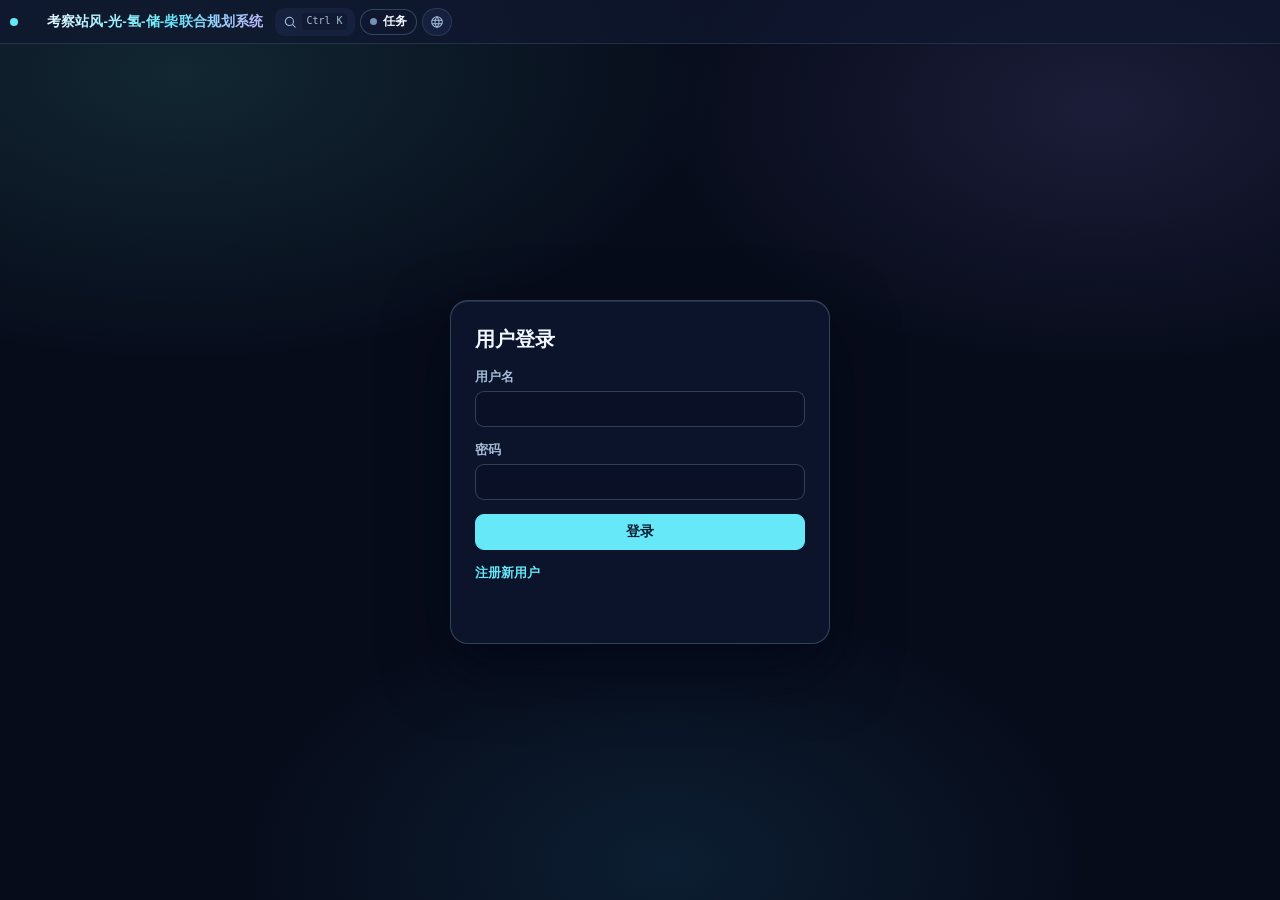
==== commit 8ae0a7cf: "fix(topbar): 解除顶栏品牌标题限宽截断，保证全站完整显示 (v24)" ====
--- a/index.html
+++ b/index.html
@@ -5,9 +5,9 @@
   <meta name="viewport" content="width=device-width, initial-scale=1">
   <title>考察站风-光-氢-储-柴联合规划系统</title>
   <link rel="icon" href="data:,">
-  <link rel="stylesheet" href="assets/planning.css?v=20261127-ui-v23">
-  <link rel="stylesheet" href="assets/ui-theme.css?v=20261127-ui-v23">
-  <script src="assets/ui-kit.js?v=20261127-ui-v23"></script>
+  <link rel="stylesheet" href="assets/planning.css?v=20261127-ui-v24">
+  <link rel="stylesheet" href="assets/ui-theme.css?v=20261127-ui-v24">
+  <script src="assets/ui-kit.js?v=20261127-ui-v24"></script>
 </head>
 <body class="home-page">
   <div class="home-backdrop" aria-hidden="true">
@@ -177,9 +177,9 @@
     </div>
   </main>
 
-  <script src="assets/i18n.js?v=20261127-ui-v23"></script>
-  <script src="assets/auth.js?v=20261127-ui-v23"></script>
-  <script src="assets/page_state.js?v=20261127-ui-v23"></script>
+  <script src="assets/i18n.js?v=20261127-ui-v24"></script>
+  <script src="assets/auth.js?v=20261127-ui-v24"></script>
+  <script src="assets/page_state.js?v=20261127-ui-v24"></script>
   <script>
     (() => {
       const escapeHtml = (value) =>
--- a/assets/ui-theme.css
+++ b/assets/ui-theme.css
@@ -2514,11 +2514,12 @@
 }
 
 html[data-theme] body .brand {
-  flex: 0 1 auto !important;
-  max-width: clamp(108px, 14vw, 220px) !important;
-  min-width: 0 !important;
-  overflow: hidden !important;
-  text-overflow: ellipsis !important;
+  flex: 0 0 auto !important;
+  width: auto !important;
+  max-width: none !important;
+  min-width: auto !important;
+  overflow: visible !important;
+  text-overflow: clip !important;
 }
 
 html[data-theme] body .main-nav {
@@ -3912,8 +3913,8 @@
   body .brand,
   body[data-home-theme] .brand,
   .reliability-page .brand {
-    font-size: 13px !important;
-    max-width: clamp(132px, 16vw, 224px);
+    font-size: 13.5px !important;
+    max-width: none !important;
   }
   body .main-nav,
   body[data-home-theme] .main-nav,
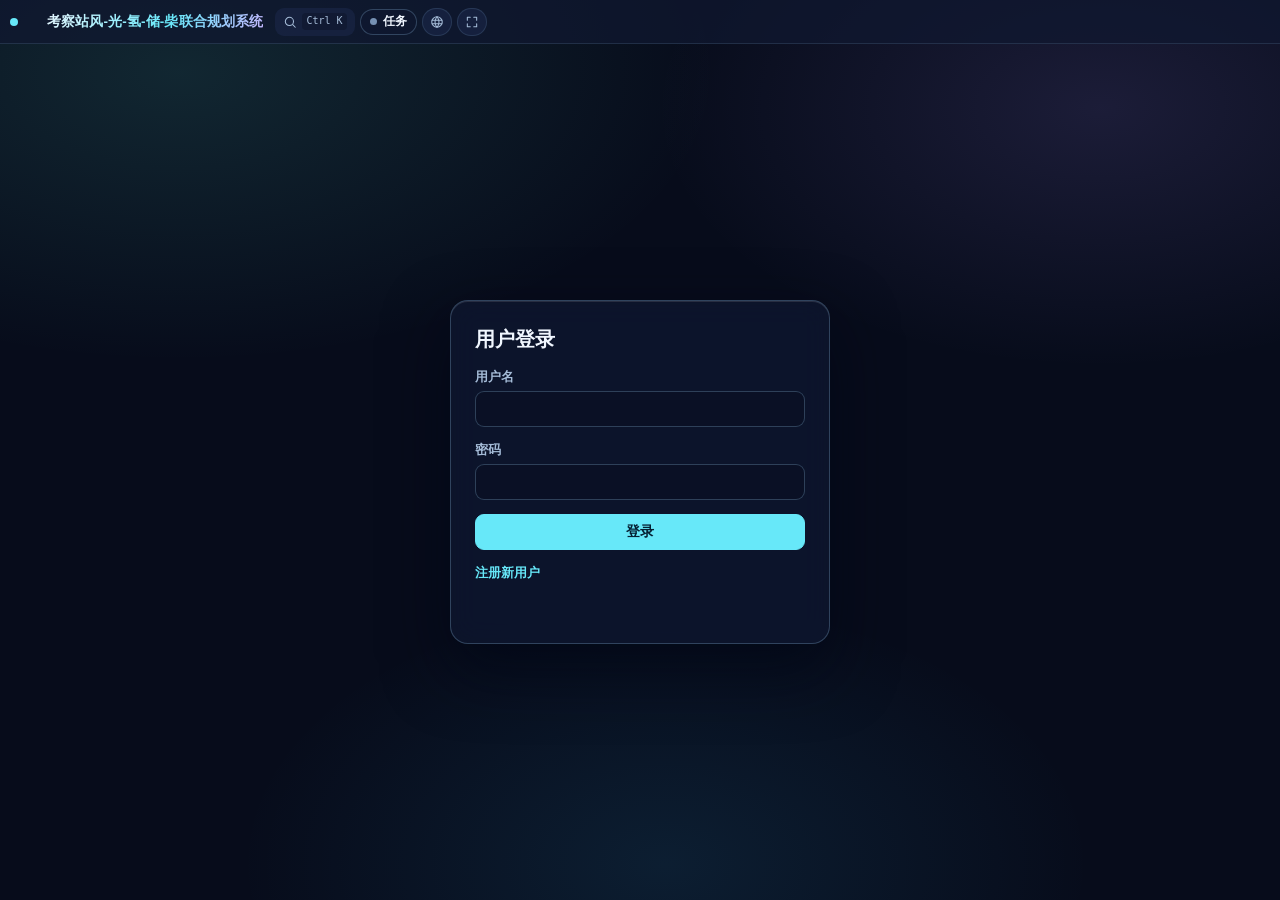
==== commit b68e0eca: "feat(topbar): 全站顶栏右侧统一新增全屏显示/退出全屏切换图标 (v31)" ====
--- a/index.html
+++ b/index.html
@@ -5,9 +5,9 @@
   <meta name="viewport" content="width=device-width, initial-scale=1">
   <title>考察站风-光-氢-储-柴联合规划系统</title>
   <link rel="icon" href="data:,">
-  <link rel="stylesheet" href="assets/planning.css?v=20261127-ui-v24">
-  <link rel="stylesheet" href="assets/ui-theme.css?v=20261127-ui-v24">
-  <script src="assets/ui-kit.js?v=20261127-ui-v24"></script>
+  <link rel="stylesheet" href="assets/planning.css?v=20261127-ui-v31">
+  <link rel="stylesheet" href="assets/ui-theme.css?v=20261127-ui-v31">
+  <script src="assets/ui-kit.js?v=20261127-ui-v31"></script>
 </head>
 <body class="home-page">
   <div class="home-backdrop" aria-hidden="true">
@@ -177,9 +177,9 @@
     </div>
   </main>
 
-  <script src="assets/i18n.js?v=20261127-ui-v24"></script>
-  <script src="assets/auth.js?v=20261127-ui-v24"></script>
-  <script src="assets/page_state.js?v=20261127-ui-v24"></script>
+  <script src="assets/i18n.js?v=20261127-ui-v31"></script>
+  <script src="assets/auth.js?v=20261127-ui-v31"></script>
+  <script src="assets/page_state.js?v=20261127-ui-v31"></script>
   <script>
     (() => {
       const escapeHtml = (value) =>
--- a/assets/ui-theme.css
+++ b/assets/ui-theme.css
@@ -368,6 +368,307 @@
   --chart-tooltip-strong: #FFFFFF;
 }
 
+/* 6. 琥珀鎏金（scada-amber · 参考 SCADA 暖琥珀调度台） */
+html[data-theme="scada-amber"] {
+  color-scheme: dark;
+  --bg-canvas: #120E08;
+  --bg-canvas-grid:
+    radial-gradient(ellipse 68% 52% at 16% 10%, rgba(251, 191, 36, 0.14), transparent 60%),
+    radial-gradient(ellipse 56% 48% at 86% 14%, rgba(251, 146, 60, 0.12), transparent 60%),
+    radial-gradient(ellipse 52% 46% at 50% 96%, rgba(56, 189, 248, 0.08), transparent 64%);
+  --bg-canvas-size: 100% 100%;
+  --bg-surface: rgba(31, 24, 15, 0.78);
+  --bg-surface-solid: #1F180F;
+  --bg-subtle: rgba(46, 36, 22, 0.66);
+  --bg-elevated: rgba(38, 30, 18, 0.84);
+  --bg-input: rgba(20, 15, 9, 0.76);
+  --bg-selected: rgba(251, 191, 36, 0.16);
+  --table-head: rgba(39, 30, 18, 0.90);
+  --table-stripe: rgba(34, 26, 16, 0.46);
+  --table-hover: rgba(251, 191, 36, 0.10);
+  --text-primary: #FFF8EB;
+  --text-secondary: #D4BFA0;
+  --text-muted: #9E886B;
+  --text-on-accent: #241604;
+  --accent: #FBBF24;
+  --accent-2: #FB923C;
+  --accent-hover: #FDE68A;
+  --accent-soft: rgba(251, 191, 36, 0.15);
+  --accent-border: rgba(251, 191, 36, 0.40);
+  --accent-glow: 0 0 20px rgba(251, 191, 36, 0.22);
+  --ok: #34D399;
+  --ok-soft: rgba(52, 211, 153, 0.15);
+  --warn: #FBBF24;
+  --warn-soft: rgba(251, 191, 36, 0.16);
+  --danger: #FB7185;
+  --danger-soft: rgba(251, 113, 133, 0.16);
+  --info: #38BDF8;
+  --info-soft: rgba(56, 189, 248, 0.14);
+  --border-color: rgba(251, 191, 36, 0.18);
+  --border-strong: rgba(251, 191, 36, 0.34);
+  --radius-card: 13px;
+  --radius-btn: 9px;
+  --radius-input: 9px;
+  --radius-modal: 18px;
+  --shadow-card: var(--glass-highlight), 0 8px 28px rgba(14, 9, 2, 0.50);
+  --shadow-popover: var(--glass-highlight), 0 14px 36px rgba(12, 8, 2, 0.65);
+  --shadow-modal: var(--glass-highlight), 0 24px 64px rgba(8, 5, 1, 0.78);
+  --scrollbar-track: rgba(20, 15, 9, 0.62);
+  --scrollbar-thumb: rgba(251, 191, 36, 0.26);
+  --scrollbar-thumb-hover: rgba(251, 191, 36, 0.48);
+  --chart-grid: rgba(251, 191, 36, 0.09);
+  --chart-axis: rgba(251, 191, 36, 0.28);
+  --chart-text: #D4BFA0;
+  --chart-crosshair: rgba(251, 191, 36, 0.55);
+  --chart-tooltip-bg: rgba(26, 20, 12, 0.94);
+  --chart-tooltip-border: rgba(251, 191, 36, 0.38);
+  --chart-tooltip-text: #FFF8EB;
+  --chart-tooltip-muted: #D4BFA0;
+  --chart-tooltip-strong: #FFFFFF;
+}
+
+/* 7. 深海钴蓝（scada-cobalt · 参考经典电力调度蓝屏柔光版） */
+html[data-theme="scada-cobalt"] {
+  color-scheme: dark;
+  --bg-canvas: #061326;
+  --bg-canvas-grid:
+    radial-gradient(ellipse 68% 52% at 15% 10%, rgba(59, 130, 246, 0.18), transparent 62%),
+    radial-gradient(ellipse 56% 48% at 86% 14%, rgba(56, 189, 248, 0.14), transparent 60%),
+    radial-gradient(ellipse 52% 46% at 50% 96%, rgba(99, 102, 241, 0.12), transparent 64%);
+  --bg-canvas-size: 100% 100%;
+  --bg-surface: rgba(11, 28, 56, 0.78);
+  --bg-surface-solid: #0B1C38;
+  --bg-subtle: rgba(19, 44, 84, 0.64);
+  --bg-elevated: rgba(15, 36, 70, 0.84);
+  --bg-input: rgba(7, 20, 42, 0.76);
+  --bg-selected: rgba(96, 165, 250, 0.16);
+  --table-head: rgba(14, 35, 68, 0.90);
+  --table-stripe: rgba(13, 32, 62, 0.46);
+  --table-hover: rgba(96, 165, 250, 0.11);
+  --text-primary: #EFF6FF;
+  --text-secondary: #9EC0E6;
+  --text-muted: #6C93BE;
+  --text-on-accent: #041A36;
+  --accent: #60A5FA;
+  --accent-2: #38BDF8;
+  --accent-hover: #93C5FD;
+  --accent-soft: rgba(96, 165, 250, 0.15);
+  --accent-border: rgba(96, 165, 250, 0.42);
+  --accent-glow: 0 0 20px rgba(96, 165, 250, 0.22);
+  --ok: #34D399;
+  --ok-soft: rgba(52, 211, 153, 0.15);
+  --warn: #FBBF24;
+  --warn-soft: rgba(251, 191, 36, 0.15);
+  --danger: #FB7185;
+  --danger-soft: rgba(251, 113, 133, 0.16);
+  --info: #60A5FA;
+  --info-soft: rgba(96, 165, 250, 0.15);
+  --border-color: rgba(147, 197, 253, 0.18);
+  --border-strong: rgba(147, 197, 253, 0.34);
+  --radius-card: 13px;
+  --radius-btn: 9px;
+  --radius-input: 9px;
+  --radius-modal: 18px;
+  --shadow-card: var(--glass-highlight), 0 8px 28px rgba(2, 10, 26, 0.50);
+  --shadow-popover: var(--glass-highlight), 0 14px 36px rgba(2, 8, 22, 0.64);
+  --shadow-modal: var(--glass-highlight), 0 24px 64px rgba(1, 6, 18, 0.78);
+  --scrollbar-track: rgba(6, 18, 38, 0.62);
+  --scrollbar-thumb: rgba(96, 165, 250, 0.28);
+  --scrollbar-thumb-hover: rgba(96, 165, 250, 0.50);
+  --chart-grid: rgba(147, 197, 253, 0.10);
+  --chart-axis: rgba(147, 197, 253, 0.30);
+  --chart-text: #9EC0E6;
+  --chart-crosshair: rgba(96, 165, 250, 0.55);
+  --chart-tooltip-bg: rgba(8, 22, 46, 0.94);
+  --chart-tooltip-border: rgba(96, 165, 250, 0.40);
+  --chart-tooltip-text: #EFF6FF;
+  --chart-tooltip-muted: #9EC0E6;
+  --chart-tooltip-strong: #FFFFFF;
+}
+
+/* 8. 赤霞星辰（scada-crimson · 极光绯红星云调度风） */
+html[data-theme="scada-crimson"] {
+  color-scheme: dark;
+  --bg-canvas: #140912;
+  --bg-canvas-grid:
+    radial-gradient(ellipse 68% 52% at 16% 10%, rgba(251, 113, 133, 0.15), transparent 60%),
+    radial-gradient(ellipse 56% 48% at 86% 14%, rgba(253, 186, 116, 0.12), transparent 60%),
+    radial-gradient(ellipse 52% 46% at 50% 96%, rgba(192, 132, 252, 0.11), transparent 64%);
+  --bg-canvas-size: 100% 100%;
+  --bg-surface: rgba(34, 15, 29, 0.76);
+  --bg-surface-solid: #220F1D;
+  --bg-subtle: rgba(52, 23, 44, 0.64);
+  --bg-elevated: rgba(42, 19, 36, 0.82);
+  --bg-input: rgba(22, 10, 19, 0.76);
+  --bg-selected: rgba(251, 113, 133, 0.16);
+  --table-head: rgba(44, 19, 37, 0.90);
+  --table-stripe: rgba(38, 17, 32, 0.46);
+  --table-hover: rgba(251, 113, 133, 0.10);
+  --text-primary: #FFF1F5;
+  --text-secondary: #D9B0C3;
+  --text-muted: #A1768B;
+  --text-on-accent: #2B0713;
+  --accent: #FB7185;
+  --accent-2: #FDBA74;
+  --accent-hover: #FDA4AF;
+  --accent-soft: rgba(251, 113, 133, 0.15);
+  --accent-border: rgba(251, 113, 133, 0.42);
+  --accent-glow: 0 0 20px rgba(251, 113, 133, 0.22);
+  --ok: #5EEAD4;
+  --ok-soft: rgba(94, 234, 212, 0.15);
+  --warn: #FCD34D;
+  --warn-soft: rgba(252, 211, 77, 0.15);
+  --danger: #FF5C77;
+  --danger-soft: rgba(255, 92, 119, 0.18);
+  --info: #FDBA74;
+  --info-soft: rgba(253, 186, 116, 0.15);
+  --border-color: rgba(253, 164, 175, 0.18);
+  --border-strong: rgba(253, 164, 175, 0.34);
+  --radius-card: 13px;
+  --radius-btn: 9px;
+  --radius-input: 9px;
+  --radius-modal: 18px;
+  --shadow-card: var(--glass-highlight), 0 8px 28px rgba(20, 4, 14, 0.52);
+  --shadow-popover: var(--glass-highlight), 0 14px 36px rgba(18, 3, 12, 0.66);
+  --shadow-modal: var(--glass-highlight), 0 24px 64px rgba(14, 2, 10, 0.78);
+  --scrollbar-track: rgba(22, 10, 19, 0.62);
+  --scrollbar-thumb: rgba(251, 113, 133, 0.28);
+  --scrollbar-thumb-hover: rgba(251, 113, 133, 0.50);
+  --chart-grid: rgba(253, 164, 175, 0.09);
+  --chart-axis: rgba(253, 164, 175, 0.28);
+  --chart-text: #D9B0C3;
+  --chart-crosshair: rgba(251, 113, 133, 0.55);
+  --chart-tooltip-bg: rgba(30, 13, 25, 0.94);
+  --chart-tooltip-border: rgba(251, 113, 133, 0.40);
+  --chart-tooltip-text: #FFF1F5;
+  --chart-tooltip-muted: #D9B0C3;
+  --chart-tooltip-strong: #FFFFFF;
+}
+
+/* 9. 青瓷雪雾（arctic-jade · 日间浅色 SCADA 护眼青瓷风） */
+html[data-theme="arctic-jade"] {
+  color-scheme: light;
+  --bg-canvas: #ECF7F5;
+  --bg-canvas-grid:
+    radial-gradient(ellipse 65% 50% at 14% 8%, rgba(20, 184, 166, 0.13), transparent 62%),
+    radial-gradient(ellipse 58% 48% at 86% 12%, rgba(56, 189, 248, 0.12), transparent 60%),
+    radial-gradient(ellipse 50% 45% at 50% 96%, rgba(16, 185, 129, 0.09), transparent 64%);
+  --bg-canvas-size: 100% 100%;
+  --bg-surface: rgba(255, 255, 255, 0.82);
+  --bg-surface-solid: #FFFFFF;
+  --bg-subtle: rgba(226, 245, 242, 0.78);
+  --bg-elevated: rgba(244, 252, 250, 0.90);
+  --bg-input: rgba(255, 255, 255, 0.94);
+  --bg-selected: rgba(13, 148, 136, 0.11);
+  --glass-blur: blur(14px) saturate(140%);
+  --glass-highlight: inset 0 1px 0 rgba(255, 255, 255, 0.88);
+  --table-head: rgba(226, 245, 242, 0.92);
+  --table-stripe: rgba(240, 250, 248, 0.68);
+  --table-hover: rgba(13, 148, 136, 0.08);
+  --text-primary: #0D2B2A;
+  --text-secondary: #3E6664;
+  --text-muted: #628886;
+  --text-on-accent: #FFFFFF;
+  --accent: #0D9488;
+  --accent-2: #0284C7;
+  --accent-hover: #0F766E;
+  --accent-soft: rgba(13, 148, 136, 0.11);
+  --accent-border: rgba(13, 148, 136, 0.36);
+  --accent-glow: 0 0 16px rgba(13, 148, 136, 0.15);
+  --ok: #059669;
+  --ok-soft: rgba(5, 150, 105, 0.12);
+  --warn: #D97706;
+  --warn-soft: rgba(217, 119, 6, 0.12);
+  --danger: #E11D48;
+  --danger-soft: rgba(225, 29, 72, 0.10);
+  --info: #0284C7;
+  --info-soft: rgba(2, 132, 199, 0.10);
+  --border-color: rgba(134, 196, 189, 0.42);
+  --border-strong: rgba(94, 168, 160, 0.56);
+  --radius-card: 13px;
+  --radius-btn: 9px;
+  --radius-input: 9px;
+  --radius-modal: 18px;
+  --shadow-card: var(--glass-highlight), 0 6px 22px rgba(13, 72, 68, 0.06);
+  --shadow-popover: var(--glass-highlight), 0 12px 28px rgba(13, 72, 68, 0.12);
+  --shadow-modal: var(--glass-highlight), 0 22px 54px rgba(13, 72, 68, 0.20);
+  --scrollbar-track: #E3F3F0;
+  --scrollbar-thumb: rgba(94, 168, 160, 0.55);
+  --scrollbar-thumb-hover: rgba(13, 148, 136, 0.55);
+  --chart-grid: rgba(134, 196, 189, 0.36);
+  --chart-axis: rgba(94, 168, 160, 0.58);
+  --chart-text: #3E6664;
+  --chart-crosshair: rgba(13, 148, 136, 0.45);
+  --chart-tooltip-bg: rgba(255, 255, 255, 0.95);
+  --chart-tooltip-border: rgba(134, 196, 189, 0.68);
+  --chart-tooltip-text: #0D2B2A;
+  --chart-tooltip-muted: #3E6664;
+  --chart-tooltip-strong: #0D2B2A;
+  --chart-tooltip-shadow: 0 10px 26px rgba(13, 72, 68, 0.12);
+}
+
+/* 10. 晨曦暖玉（warm-ivory · 极地朝霞低蓝光日间风） */
+html[data-theme="warm-ivory"] {
+  color-scheme: light;
+  --bg-canvas: #F9F5EE;
+  --bg-canvas-grid:
+    radial-gradient(ellipse 65% 50% at 14% 8%, rgba(245, 158, 11, 0.12), transparent 62%),
+    radial-gradient(ellipse 58% 48% at 86% 12%, rgba(244, 114, 182, 0.09), transparent 60%),
+    radial-gradient(ellipse 50% 45% at 50% 96%, rgba(14, 165, 233, 0.08), transparent 64%);
+  --bg-canvas-size: 100% 100%;
+  --bg-surface: rgba(255, 253, 249, 0.84);
+  --bg-surface-solid: #FFFDF9;
+  --bg-subtle: rgba(245, 238, 226, 0.80);
+  --bg-elevated: rgba(253, 249, 242, 0.92);
+  --bg-input: rgba(255, 255, 255, 0.94);
+  --bg-selected: rgba(194, 105, 14, 0.11);
+  --glass-blur: blur(14px) saturate(135%);
+  --glass-highlight: inset 0 1px 0 rgba(255, 255, 255, 0.90);
+  --table-head: rgba(245, 238, 226, 0.92);
+  --table-stripe: rgba(250, 245, 236, 0.70);
+  --table-hover: rgba(194, 105, 14, 0.08);
+  --text-primary: #2B1F14;
+  --text-secondary: #6B5642;
+  --text-muted: #8F7A65;
+  --text-on-accent: #FFFFFF;
+  --accent: #C2690E;
+  --accent-2: #0E7490;
+  --accent-hover: #9A520A;
+  --accent-soft: rgba(194, 105, 14, 0.11);
+  --accent-border: rgba(194, 105, 14, 0.36);
+  --accent-glow: 0 0 16px rgba(194, 105, 14, 0.15);
+  --ok: #0F766E;
+  --ok-soft: rgba(15, 118, 110, 0.12);
+  --warn: #D97706;
+  --warn-soft: rgba(217, 119, 6, 0.13);
+  --danger: #DC2626;
+  --danger-soft: rgba(220, 38, 38, 0.10);
+  --info: #0E7490;
+  --info-soft: rgba(14, 116, 144, 0.10);
+  --border-color: rgba(209, 190, 165, 0.50);
+  --border-strong: rgba(186, 162, 132, 0.65);
+  --radius-card: 13px;
+  --radius-btn: 9px;
+  --radius-input: 9px;
+  --radius-modal: 18px;
+  --shadow-card: var(--glass-highlight), 0 6px 22px rgba(68, 42, 16, 0.06);
+  --shadow-popover: var(--glass-highlight), 0 12px 28px rgba(68, 42, 16, 0.12);
+  --shadow-modal: var(--glass-highlight), 0 22px 54px rgba(68, 42, 16, 0.20);
+  --scrollbar-track: #F2EAE0;
+  --scrollbar-thumb: rgba(186, 162, 132, 0.58);
+  --scrollbar-thumb-hover: rgba(194, 105, 14, 0.55);
+  --chart-grid: rgba(209, 190, 165, 0.42);
+  --chart-axis: rgba(186, 162, 132, 0.62);
+  --chart-text: #6B5642;
+  --chart-crosshair: rgba(194, 105, 14, 0.45);
+  --chart-tooltip-bg: rgba(255, 253, 249, 0.96);
+  --chart-tooltip-border: rgba(209, 190, 165, 0.72);
+  --chart-tooltip-text: #2B1F14;
+  --chart-tooltip-muted: #6B5642;
+  --chart-tooltip-strong: #2B1F14;
+  --chart-tooltip-shadow: 0 10px 26px rgba(68, 42, 16, 0.12);
+}
+
 /* ==========================================================================
    全局基础、滚动条与原生控件主题防穿帮
    ========================================================================== */
@@ -456,7 +757,8 @@
   box-shadow: none !important;
   backdrop-filter: none !important;
   overflow: visible !important;
-  z-index: 40;
+  position: relative !important;
+  z-index: 9600 !important;
 }
 
 body .brand,
@@ -945,14 +1247,17 @@
 
 body .optimization-command-card,
 body[data-home-theme] .optimization-command-card {
-  padding: 6px 10px !important;
+  position: relative !important;
+  z-index: 45 !important;
+  overflow: visible !important;
+  padding: 5px 10px !important;
 }
 
 body .optimization-command-row,
 body .reliability-command-row {
   display: flex !important;
   align-items: center !important;
-  flex-wrap: wrap !important;
+  flex-wrap: nowrap !important;
   gap: 8px !important;
   min-height: 34px !important;
 }
@@ -1716,12 +2021,12 @@
     linear-gradient(180deg, rgba(4, 10, 24, 0.72) 0%, rgba(4, 10, 24, 0.16) 20%, rgba(4, 10, 24, 0.18) 80%, rgba(4, 10, 24, 0.78) 100%);
 }
 
-html[data-theme="minimalist-light"] .home-backdrop-img {
+html[data-color-mode="light"] .home-backdrop-img {
   filter: saturate(0.95) brightness(1.08) contrast(0.96);
   opacity: 0.42;
 }
 
-html[data-theme="minimalist-light"] .home-backdrop-vignette {
+html[data-color-mode="light"] .home-backdrop-vignette {
   background:
     radial-gradient(ellipse 80% 70% at 50% 48%, rgba(244, 246, 248, 0.36) 0%, rgba(244, 246, 248, 0.76) 80%, rgba(241, 245, 249, 0.92) 100%),
     linear-gradient(180deg, rgba(255, 255, 255, 0.82) 0%, rgba(248, 250, 252, 0.34) 24%, rgba(248, 250, 252, 0.48) 78%, rgba(241, 245, 249, 0.88) 100%);
@@ -1782,7 +2087,7 @@
   isolation: isolate;
 }
 
-html[data-theme="minimalist-light"] .home-hero-banner {
+html[data-color-mode="light"] .home-hero-banner {
   background: rgba(255, 255, 255, 0.78);
   box-shadow: 0 8px 26px rgba(15, 23, 42, 0.08);
 }
@@ -1929,7 +2234,7 @@
   overflow: hidden;
 }
 
-html[data-theme="minimalist-light"] .portal-card {
+html[data-color-mode="light"] .portal-card {
   background: rgba(255, 255, 255, 0.82);
   box-shadow: 0 6px 20px rgba(15, 23, 42, 0.08);
 }
@@ -1942,9 +2247,9 @@
 .portal-card[data-tone="cyan"]    { --card-tone: #06B6D4; --card-tone-soft: rgba(6, 182, 212, 0.14); }
 .portal-card[data-tone="orange"]  { --card-tone: #FB923C; --card-tone-soft: rgba(251, 146, 60, 0.14); }
 
-html[data-theme="minimalist-light"] .portal-card[data-tone="violet"] { --card-tone: #7C3AED; --card-tone-soft: rgba(124, 58, 237, 0.10); }
-html[data-theme="minimalist-light"] .portal-card[data-tone="amber"]  { --card-tone: #D97706; --card-tone-soft: rgba(217, 119, 6, 0.11); }
-html[data-theme="minimalist-light"] .portal-card[data-tone="orange"] { --card-tone: #EA580C; --card-tone-soft: rgba(234, 88, 12, 0.10); }
+html[data-color-mode="light"] .portal-card[data-tone="violet"] { --card-tone: #7C3AED; --card-tone-soft: rgba(124, 58, 237, 0.10); }
+html[data-color-mode="light"] .portal-card[data-tone="amber"]  { --card-tone: #D97706; --card-tone-soft: rgba(217, 119, 6, 0.11); }
+html[data-color-mode="light"] .portal-card[data-tone="orange"] { --card-tone: #EA580C; --card-tone-soft: rgba(234, 88, 12, 0.10); }
 
 .portal-card:hover {
   transform: translateY(-2px);
@@ -1967,7 +2272,7 @@
     color-mix(in srgb, var(--bg-surface) 72%, transparent);
 }
 
-html[data-theme="minimalist-light"] .portal-card-primary {
+html[data-color-mode="light"] .portal-card-primary {
   background:
     radial-gradient(circle at 12% 0%, var(--accent-soft), transparent 62%),
     rgba(255, 255, 255, 0.88);
@@ -2093,7 +2398,7 @@
   box-shadow: 0 8px 24px rgba(0, 6, 20, 0.28);
 }
 
-html[data-theme="minimalist-light"] .home-recent-bar {
+html[data-color-mode="light"] .home-recent-bar {
   background: rgba(255, 255, 255, 0.82);
   box-shadow: 0 4px 16px rgba(15, 23, 42, 0.06);
 }
@@ -2565,13 +2870,13 @@
   display: inline-block;
 }
 
-/* 命令条与单行状态条防横向溢出 */
+/* 命令条与单行状态条：强制整合为严格 1 行不折行 */
 html[data-theme] .optimization-command-row,
 html[data-theme] .reliability-command-row {
   display: flex !important;
   align-items: center !important;
-  flex-wrap: wrap !important;
-  gap: 6px !important;
+  flex-wrap: nowrap !important;
+  gap: 8px !important;
   width: 100% !important;
   max-width: 100% !important;
   min-width: 0 !important;
@@ -2579,7 +2884,11 @@
 
 html[data-theme] .optimization-current-scheme {
   max-width: 220px !important;
+  min-width: 88px !important;
   flex: 0 1 auto !important;
+  white-space: nowrap !important;
+  overflow: hidden !important;
+  text-overflow: ellipsis !important;
 }
 
 html[data-theme] .optimization-status-grid {
@@ -2587,20 +2896,82 @@
   min-width: 0 !important;
   max-width: 100% !important;
   justify-content: flex-end;
+  scrollbar-width: none;
+}
+
+html[data-theme] .optimization-status-grid::-webkit-scrollbar {
+  display: none;
 }
 
 html[data-theme] .status-tile {
-  padding: 3px 8px !important;
-  gap: 5px !important;
+  padding: 3px 7px !important;
+  gap: 4px !important;
+  white-space: nowrap !important;
+  flex-shrink: 0 !important;
+}
+
+html[data-theme] .status-tile.is-mirrored-status {
+  display: none !important;
 }
 
 html[data-theme] .editor-panel .planning-command-card {
   display: flex !important;
-  flex-wrap: wrap !important;
+  flex-wrap: nowrap !important;
   align-items: center !important;
   gap: 6px !important;
   width: 100% !important;
   max-width: 100% !important;
+  min-width: 0 !important;
+  overflow: visible !important;
+}
+
+html[data-theme] .editor-panel .planning-command-card .current-scheme-panel {
+  flex: 0 1 165px !important;
+  min-width: 82px !important;
+  overflow: hidden !important;
+}
+
+html[data-theme] .editor-panel .planning-command-card .current-scheme {
+  max-width: 100% !important;
+  font-size: 12.5px !important;
+}
+
+html[data-theme] .editor-panel .planning-command-card .tabs {
+  display: inline-flex !important;
+  flex-wrap: nowrap !important;
+  flex: 0 0 auto !important;
+  gap: 3px !important;
+}
+
+html[data-theme] .editor-panel .planning-command-card .tabs .tab {
+  padding: 0 8px !important;
+  height: 27px !important;
+  font-size: 12px !important;
+  white-space: nowrap !important;
+}
+
+html[data-theme] .editor-panel .planning-command-card .scheme-actions {
+  display: inline-flex !important;
+  flex-wrap: nowrap !important;
+  align-items: center !important;
+  gap: 4px !important;
+  margin-left: auto !important;
+  flex: 0 0 auto !important;
+}
+
+html[data-theme] .editor-panel .planning-command-card .scheme-actions button {
+  height: 27px !important;
+  min-height: 27px !important;
+  padding: 0 8px !important;
+  font-size: 12px !important;
+  white-space: nowrap !important;
+}
+
+html[data-theme] .editor-panel .planning-command-card .scheme-actions button.ui-icon-only {
+  width: 27px !important;
+  min-width: 27px !important;
+  padding: 0 !important;
+  justify-content: center !important;
 }
 
 html[data-theme] .time-chart-toolbar {
@@ -2863,9 +3234,9 @@
 }
 
 /* 极简明亮模式下提升启用按钮 vs 禁用按钮区分度 */
-html[data-theme="minimalist-light"] .task-actions button:not(:disabled):not(.primary):not(.danger),
-html[data-theme="minimalist-light"] .scheme-actions button:not(:disabled):not(.primary):not(.danger),
-html[data-theme="minimalist-light"] .optimization-actions button:not(:disabled):not(.primary):not(.danger):not(.queue-action) {
+html[data-color-mode="light"] .task-actions button:not(:disabled):not(.primary):not(.danger),
+html[data-color-mode="light"] .scheme-actions button:not(:disabled):not(.primary):not(.danger),
+html[data-color-mode="light"] .optimization-actions button:not(:disabled):not(.primary):not(.danger):not(.queue-action) {
   background: #FFFFFF !important;
   border-color: #94A3B8 !important;
   color: #0F172A !important;
@@ -3108,50 +3479,160 @@
   font-size: 12.5px;
 }
 
-/* 业务页顶部工作流直达动作条 */
-.workflow-next-strip {
-  display: flex;
-  align-items: center;
-  gap: 8px;
-  margin-top: 6px;
-  padding-top: 6px;
-  border-top: 1px solid var(--border-color);
-  flex-wrap: wrap;
-}
-
-.workflow-next-label {
-  font-size: 11.5px;
-  font-weight: 700;
-  color: var(--text-muted);
-  white-space: nowrap;
-}
-
-.workflow-next-links {
-  display: flex;
-  align-items: center;
-  gap: 5px;
-  flex-wrap: wrap;
-}
-
-.workflow-next-link {
+/* 单状态操作胶囊 + 悬停悬浮 3 按钮操作栏（合并启动 / 排队 / 停止） */
+.cmd-action-hub {
+  position: relative;
   display: inline-flex;
   align-items: center;
-  height: 22px;
-  padding: 0 8px;
-  border-radius: 4px;
+  flex: 0 0 auto;
+  z-index: 60;
+}
+
+.cmd-action-trigger {
+  display: inline-flex !important;
+  align-items: center !important;
+  gap: 6px !important;
+  height: 28px !important;
+  min-height: 28px !important;
+  padding: 0 11px !important;
+  border-radius: 999px !important;
+  border: 1px solid var(--accent-border) !important;
+  background: linear-gradient(135deg, var(--accent-soft), rgba(196, 181, 253, 0.14)) !important;
+  color: var(--text-primary) !important;
+  font-size: 12px !important;
+  font-weight: 700 !important;
+  white-space: nowrap !important;
+  cursor: pointer;
+  box-shadow: var(--accent-glow, none);
+  transition: border-color var(--transition-fast), background-color var(--transition-fast), box-shadow var(--transition-fast), transform 140ms ease;
+}
+
+.cmd-action-trigger:hover,
+.cmd-action-hub.is-open .cmd-action-trigger {
+  border-color: var(--accent) !important;
+  box-shadow: 0 0 18px rgba(103, 232, 249, 0.28);
+}
+
+.cmd-action-dot {
+  width: 7px;
+  height: 7px;
+  border-radius: 50%;
+  flex: 0 0 auto;
+  background: var(--accent);
+  box-shadow: 0 0 8px currentColor;
+}
+
+.cmd-action-trigger[data-state="running"] {
+  border-color: var(--accent) !important;
+  color: var(--accent) !important;
+}
+
+.cmd-action-trigger[data-state="running"] .cmd-action-dot {
+  background: var(--accent);
+  animation: cmdDotPulse 1.4s ease-in-out infinite;
+}
+
+.cmd-action-trigger[data-state="queued"] {
+  border-color: rgba(252, 211, 77, 0.5) !important;
+  background: var(--warn-soft) !important;
+  color: var(--warn) !important;
+}
+
+.cmd-action-trigger[data-state="queued"] .cmd-action-dot {
+  background: var(--warn);
+}
+
+.cmd-action-trigger[data-state="done"] {
+  border-color: rgba(94, 234, 212, 0.45) !important;
+  background: var(--ok-soft) !important;
+  color: var(--ok) !important;
+}
+
+.cmd-action-trigger[data-state="done"] .cmd-action-dot {
+  background: var(--ok);
+}
+
+.cmd-action-trigger[data-state="error"],
+.cmd-action-trigger[data-state="stopped"] {
+  border-color: rgba(253, 164, 175, 0.48) !important;
+  background: var(--danger-soft) !important;
+  color: var(--danger) !important;
+}
+
+.cmd-action-trigger[data-state="error"] .cmd-action-dot,
+.cmd-action-trigger[data-state="stopped"] .cmd-action-dot {
+  background: var(--danger);
+}
+
+@keyframes cmdDotPulse {
+  0%, 100% { opacity: 1; transform: scale(1); }
+  50% { opacity: 0.4; transform: scale(0.8); }
+}
+
+.cmd-action-caret {
+  width: 12px;
+  height: 12px;
+  fill: none;
+  stroke: currentColor;
+  stroke-width: 2;
+  stroke-linecap: round;
+  stroke-linejoin: round;
+  opacity: 0.78;
+  transition: transform 160ms ease;
+}
+
+.cmd-action-hub.is-open .cmd-action-caret {
+  transform: rotate(180deg);
+}
+
+.cmd-action-popover {
+  position: absolute;
+  top: calc(100% + 6px);
+  left: 0;
+  padding: 6px;
+  border-radius: 12px;
   border: 1px solid var(--border-strong);
-  background: var(--bg-surface);
-  color: var(--text-secondary) !important;
-  font-size: 11.5px;
-  font-weight: 600;
-  text-decoration: none !important;
-  transition: border-color 0.14s ease, color 0.14s ease, background 0.14s ease;
-}
-
-.workflow-next-link:hover {
-  border-color: var(--accent);
-  color: var(--accent) !important;
-  background: var(--accent-soft);
+  background: var(--bg-elevated, var(--bg-surface));
+  backdrop-filter: var(--glass-blur, blur(16px) saturate(140%));
+  -webkit-backdrop-filter: var(--glass-blur, blur(16px) saturate(140%));
+  box-shadow: var(--shadow-popover);
+  opacity: 0;
+  visibility: hidden;
+  transform: translateY(-4px) scale(0.97);
+  pointer-events: none;
+  transition: opacity 150ms ease, transform 150ms cubic-bezier(0.22, 1, 0.36, 1), visibility 150ms;
+  z-index: 9700;
+}
+
+/* 顶部透明桥接热区，保证鼠标从状态胶囊平滑移入弹层绝不闪烁关闭 */
+.cmd-action-popover::before {
+  content: "";
+  position: absolute;
+  left: 0;
+  right: 0;
+  top: -8px;
+  height: 10px;
+}
+
+.cmd-action-hub.is-open .cmd-action-popover,
+.cmd-action-hub:focus-within .cmd-action-popover {
+  opacity: 1;
+  visibility: visible;
+  transform: translateY(0) scale(1);
+  pointer-events: auto;
+}
+
+.cmd-action-popover .optimization-actions {
+  display: inline-flex !important;
+  align-items: center !important;
+  flex-wrap: nowrap !important;
+  gap: 6px !important;
+  margin: 0 !important;
+}
+
+.cmd-action-popover .optimization-actions button {
+  white-space: nowrap !important;
+  flex-shrink: 0 !important;
 }
 
 /* 结果对比页：单行紧凑对比胶囊栏 + 一体化决策微工具条 */
@@ -3564,8 +4045,78 @@
 .sens-chart-controls {
   display: inline-flex;
   align-items: center;
-  gap: 6px;
-  flex-wrap: wrap;
+  gap: 4px;
+  flex-wrap: nowrap;
+  flex: 0 0 auto;
+}
+
+.sens-chart-controls > button,
+.sens-chart-controls > select,
+.sens-export-trigger {
+  height: 27px !important;
+  min-height: 27px !important;
+  padding: 0 8px !important;
+  font-size: 12px !important;
+  white-space: nowrap !important;
+}
+
+.sens-chart-controls > select {
+  min-width: 96px;
+  max-width: 128px;
+}
+
+.sens-export-hub {
+  position: relative;
+  display: inline-flex;
+  align-items: center;
+  z-index: 60;
+}
+
+.sens-export-popover {
+  position: absolute;
+  top: calc(100% + 6px);
+  right: 0;
+  padding: 5px;
+  border-radius: 10px;
+  border: 1px solid var(--border-strong);
+  background: var(--bg-elevated, var(--bg-surface));
+  backdrop-filter: var(--glass-blur, blur(16px) saturate(140%));
+  -webkit-backdrop-filter: var(--glass-blur, blur(16px) saturate(140%));
+  box-shadow: var(--shadow-popover);
+  display: inline-flex;
+  align-items: center;
+  gap: 4px;
+  opacity: 0;
+  visibility: hidden;
+  transform: translateY(-4px) scale(0.97);
+  pointer-events: none;
+  transition: opacity 150ms ease, transform 150ms cubic-bezier(0.22, 1, 0.36, 1), visibility 150ms;
+  z-index: 9700;
+}
+
+.sens-export-popover::before {
+  content: "";
+  position: absolute;
+  left: 0;
+  right: 0;
+  top: -8px;
+  height: 10px;
+}
+
+.sens-export-hub:hover .sens-export-popover,
+.sens-export-hub:focus-within .sens-export-popover {
+  opacity: 1;
+  visibility: visible;
+  transform: translateY(0) scale(1);
+  pointer-events: auto;
+}
+
+.sens-export-popover button {
+  height: 26px !important;
+  min-height: 26px !important;
+  padding: 0 8px !important;
+  font-size: 11.5px !important;
+  white-space: nowrap !important;
 }
 
 .sens-chart-controls button.active {
@@ -3589,65 +4140,62 @@
 }
 
 /* ==========================================================================
-   方案综合评审简报页（report.html）与打印排版
+   方案综合评审简报页（report.html）与打印排版（单行整合头部 + 独立滚动零重叠）
    ========================================================================== */
 
-.report-toolbar {
-  display: flex;
-  align-items: center;
-  justify-content: space-between;
-  gap: 10px;
-  flex-wrap: wrap;
-  padding: 8px 12px;
-  margin: 8px 8px 0;
-  background: var(--bg-surface);
-  border: var(--border);
-  border-radius: var(--radius-card);
-}
-
-.report-selectors,
-.report-actions {
-  display: inline-flex;
-  align-items: center;
-  gap: 8px;
-  flex-wrap: wrap;
-}
-
-.report-selectors label {
-  display: inline-flex;
-  align-items: center;
-  gap: 6px;
-  font-size: 12px;
-  color: var(--text-secondary);
-}
-
-.report-selectors select {
-  height: 28px !important;
-  min-height: 28px !important;
-  min-width: 150px;
-  font-size: 12px !important;
+.report-scroll-body {
+  flex: 1 1 auto;
+  min-height: 0;
+  overflow-y: auto;
+  overflow-x: hidden;
+  padding: 8px 10px 20px;
+  box-sizing: border-box;
 }
 
 .report-canvas {
-  max-width: 1320px;
-  width: calc(100% - 16px);
-  margin: 8px auto 20px;
-  padding: 14px 16px;
+  max-width: 1360px;
+  width: 100%;
+  margin: 0 auto;
+  padding: 10px 14px 16px;
   background: var(--bg-surface);
   border: var(--border);
   border-radius: var(--radius-card);
   display: flex;
   flex-direction: column;
-  gap: 12px;
+  gap: 10px;
+  box-sizing: border-box;
 }
 
 .report-doc-head {
   display: flex;
-  align-items: flex-end;
+  align-items: center;
   justify-content: space-between;
-  gap: 12px;
-  padding-bottom: 10px;
-  border-bottom: 1px solid var(--border-strong);
+  gap: 10px;
+  flex-wrap: nowrap;
+  padding-bottom: 8px;
+  border-bottom: 1px solid var(--border-color);
+  min-height: 32px;
+}
+
+.report-head-left,
+.report-head-right {
+  display: inline-flex;
+  align-items: center;
+  gap: 8px;
+  flex-wrap: nowrap;
+  min-width: 0;
+}
+
+.report-head-left select {
+  height: 28px !important;
+  min-height: 28px !important;
+  min-width: 140px;
+  max-width: 240px;
+  font-size: 12px !important;
+}
+
+.print-only {
+  display: none !important;
 }
 
 .report-doc-head h1 {
@@ -3660,6 +4208,8 @@
   font-size: 12px;
   color: var(--text-secondary);
   font-family: var(--font-mono);
+  font-variant-numeric: tabular-nums;
+  white-space: nowrap;
 }
 
 .report-kpi-strip {
@@ -5004,7 +5554,7 @@
     box-shadow: 12px 0 32px rgba(2, 6, 23, 0.42);
   }
 
-  [data-theme="minimalist-light"] .global-nav-tree.is-floating {
+  [data-color-mode="light"] .global-nav-tree.is-floating {
     box-shadow: 8px 0 24px rgba(15, 23, 42, 0.14);
   }
 
@@ -5300,7 +5850,7 @@
     overflow: hidden;
   }
 
-  [data-theme="minimalist-light"] .topo-stage {
+  [data-color-mode="light"] .topo-stage {
     background-color: #F8FAFC;
     background-image:
       linear-gradient(to right, rgba(15, 23, 42, 0.05) 1px, transparent 1px),
@@ -5488,7 +6038,8 @@
     flex: 0 0 auto;
   }
 
-  .ui-pref-trigger {
+  .ui-pref-trigger,
+  .ui-fullscreen-trigger {
     width: 30px !important;
     height: 28px !important;
     min-width: 30px !important;
@@ -5501,31 +6052,37 @@
     background: var(--bg-subtle) !important;
     color: var(--text-secondary) !important;
     cursor: pointer;
+    flex: 0 0 auto;
     transition: border-color var(--transition-fast), color var(--transition-fast), background-color var(--transition-fast), box-shadow var(--transition-fast);
   }
 
   .ui-pref-trigger:hover,
-  .ui-pref-host.is-open .ui-pref-trigger {
+  .ui-pref-host.is-open .ui-pref-trigger,
+  .ui-fullscreen-trigger:hover,
+  .ui-fullscreen-trigger.is-active {
     border-color: var(--accent-border) !important;
     color: var(--accent) !important;
     background: var(--accent-soft) !important;
     box-shadow: var(--accent-glow, none);
   }
 
-  .ui-pref-trigger .topbar-icon {
+  .ui-pref-trigger .topbar-icon,
+  .ui-fullscreen-trigger .topbar-icon {
     width: 15px;
     height: 15px;
     margin: 0 !important;
     stroke: currentColor;
     fill: none;
     stroke-width: 1.8;
+    stroke-linecap: round;
+    stroke-linejoin: round;
   }
 
   .ui-pref-popover {
     position: absolute;
     top: calc(100% + 8px);
     right: 0;
-    width: 238px;
+    width: 248px;
     padding: 10px;
     border-radius: 14px;
     border: 1px solid var(--border-strong);
@@ -5714,7 +6271,7 @@
     background-size: 100% 100%, 100% 100%, 26px 26px;
   }
 
-  [data-theme="minimalist-light"] .topo-stage {
+  [data-color-mode="light"] .topo-stage {
     background-color: rgba(244, 249, 255, 0.86);
     background-image:
       radial-gradient(ellipse 64% 58% at 50% 48%, rgba(14, 165, 233, 0.09), transparent 72%),
@@ -5760,7 +6317,7 @@
     pointer-events: none;
   }
 
-  [data-theme="minimalist-light"] .ui-ico {
+  [data-color-mode="light"] .ui-ico {
     filter: none;
   }
 
@@ -5831,6 +6388,217 @@
   }
 }
 
+/* 全站单行紧凑头部整合（任务并发 / 用户诊断 / 结果对比 / 批量扫参导出悬浮） */
+.task-toolbar-row {
+  display: flex !important;
+  align-items: center !important;
+  justify-content: space-between !important;
+  gap: 8px !important;
+  flex-wrap: nowrap !important;
+  min-height: 32px;
+}
+
+.task-toolbar-row .task-type-tabs {
+  display: inline-flex !important;
+  align-items: center !important;
+  gap: 4px !important;
+  flex-wrap: nowrap !important;
+  margin: 0 !important;
+}
+
+.task-toolbar-filters {
+  display: inline-flex;
+  align-items: center;
+  gap: 6px;
+  flex: 0 0 auto;
+}
+
+.task-toolbar-filters select {
+  height: 28px !important;
+  min-height: 28px !important;
+  min-width: 140px;
+  font-size: 12px !important;
+}
+
+.task-toolbar-filters select[hidden],
+.sys-diag-header-tools[hidden] {
+  display: none !important;
+}
+
+.admin-header-row {
+  display: flex !important;
+  align-items: center !important;
+  justify-content: space-between !important;
+  gap: 10px !important;
+  flex-wrap: nowrap !important;
+}
+
+.admin-header-right,
+.sys-diag-header-tools {
+  display: inline-flex;
+  align-items: center;
+  gap: 6px;
+  flex-wrap: nowrap;
+  min-width: 0;
+}
+
+/* 结果对比顶部胶囊与决策工具整合为 1 行 */
+body .comparison-panel > .comparison-tab-bar {
+  display: flex !important;
+  flex-direction: row !important;
+  align-items: center !important;
+  justify-content: space-between !important;
+  gap: 8px !important;
+  flex-wrap: nowrap !important;
+  padding: 5px 8px !important;
+}
+
+body .comparison-tab-bar .comparison-tabs-row {
+  flex: 1 1 auto !important;
+  min-width: 0 !important;
+  display: inline-flex !important;
+  align-items: center !important;
+  gap: 4px !important;
+  overflow-x: auto !important;
+  scrollbar-width: none;
+  margin: 0 !important;
+  padding: 0 !important;
+  border: 0 !important;
+}
+
+body .comparison-tab-bar .comparison-tabs-row::-webkit-scrollbar {
+  display: none;
+}
+
+body .comparison-tab-bar .comparison-decision-bar {
+  flex: 0 0 auto !important;
+  display: inline-flex !important;
+  align-items: center !important;
+  gap: 5px !important;
+  flex-wrap: nowrap !important;
+  margin: 0 !important;
+  padding: 0 !important;
+  border: 0 !important;
+}
+
+body .comparison-tab-bar .comparison-decision-left,
+body .comparison-tab-bar .comparison-decision-right {
+  display: inline-flex !important;
+  align-items: center !important;
+  gap: 5px !important;
+  flex-wrap: nowrap !important;
+}
+
+/* 参数维护「规划参数」子 Tab 已高亮分类名，隐藏表格组上方重复的一级标题 */
+#planningParametersTable .planning-group-head,
+#planningParametersTable > .planning-group > h3,
+#planningParametersTable .planning-group-title {
+  display: none !important;
+}
+
+.sens-export-popover {
+  position: absolute !important;
+  top: calc(100% + 6px) !important;
+  left: 0 !important;
+  right: auto !important;
+  width: max-content !important;
+  padding: 5px !important;
+  border-radius: 10px !important;
+  border: 1px solid var(--border-strong) !important;
+  background: var(--bg-elevated, var(--bg-surface)) !important;
+  backdrop-filter: var(--glass-blur, blur(16px) saturate(140%));
+  -webkit-backdrop-filter: var(--glass-blur, blur(16px) saturate(140%));
+  box-shadow: var(--shadow-popover) !important;
+  display: inline-flex !important;
+  align-items: center !important;
+  gap: 4px !important;
+  opacity: 0 !important;
+  visibility: hidden !important;
+  transform: translateY(-4px) scale(0.97) !important;
+  pointer-events: none !important;
+  transition: opacity 150ms ease, transform 150ms cubic-bezier(0.22, 1, 0.36, 1), visibility 150ms !important;
+  z-index: 9700 !important;
+}
+
+.sens-export-hub:hover .sens-export-popover,
+.sens-export-hub:focus-within .sens-export-popover {
+  opacity: 1 !important;
+  visibility: visible !important;
+  transform: translateY(0) scale(1) !important;
+  pointer-events: auto !important;
+}
+
+/* 全站表格单元格内容统一垂直居中 */
+table th,
+table td {
+  vertical-align: middle !important;
+}
+
+/* 彻底消除未绑定主题变量的按钮原生灰底穿帮：全站次级/工具按钮统一跟随当前主题切换 */
+.sens-chart-controls > button,
+.sens-export-trigger,
+.sens-export-popover button,
+.sens-actions button:not(.primary):not(.danger),
+.comparison-decision-bar button:not(.primary):not(.danger),
+.sys-diag-header-tools button:not(.primary):not(.danger),
+.insight-export-btn,
+.report-head-right button:not(.primary):not(.danger) {
+  display: inline-flex !important;
+  align-items: center !important;
+  justify-content: center !important;
+  gap: 4px !important;
+  background: var(--bg-subtle) !important;
+  border: 1px solid var(--border-color) !important;
+  color: var(--text-secondary) !important;
+  border-radius: var(--radius-btn) !important;
+  font-weight: 600 !important;
+  box-shadow: none !important;
+  cursor: pointer;
+  transition: background-color var(--transition-fast), border-color var(--transition-fast), color var(--transition-fast), box-shadow var(--transition-fast) !important;
+}
+
+.sens-chart-controls > button:hover,
+.sens-export-trigger:hover,
+.sens-export-hub:hover .sens-export-trigger,
+.sens-export-popover button:hover,
+.sens-actions button:not(.primary):not(.danger):hover,
+.comparison-decision-bar button:not(.primary):not(.danger):hover,
+.sys-diag-header-tools button:not(.primary):not(.danger):hover,
+.insight-export-btn:hover {
+  background: var(--accent-soft) !important;
+  border-color: var(--accent-border) !important;
+  color: var(--accent) !important;
+}
+
+.sens-chart-controls > button.active,
+.sens-chart-controls > button[aria-pressed="true"],
+.comparison-decision-bar button[aria-pressed="true"] {
+  background: linear-gradient(135deg, var(--accent-soft), rgba(196, 181, 253, 0.14)) !important;
+  border-color: var(--accent-border) !important;
+  color: var(--accent) !important;
+  box-shadow: inset 0 0 0 1px var(--accent-border), var(--accent-glow, none) !important;
+}
+
+.sens-actions button.primary {
+  background: linear-gradient(135deg, var(--accent), var(--accent-hover)) !important;
+  border: 1px solid var(--accent) !important;
+  color: var(--text-on-accent) !important;
+  font-weight: 700 !important;
+}
+
+.sens-actions button.danger,
+.sys-diag-header-tools button.danger {
+  background: var(--danger-soft) !important;
+  border: 1px solid rgba(253, 164, 175, 0.45) !important;
+  color: var(--danger) !important;
+}
+
+.sens-actions button.danger:hover,
+.sys-diag-header-tools button.danger:hover {
+  background: var(--danger) !important;
+  color: #FFFFFF !important;
+}
+
 /* 内嵌模式仅推开顶栏下方的主内容区，顶栏始终 100% 从左到右通栏不受左栏影响（须置于 @layer 之外） */
 html[data-theme] body.has-nav-tree-docked,
 body.scada-body.has-nav-tree-docked,
@@ -5875,6 +6643,15 @@
   .ui-toast-stack {
     display: none !important;
   }
+  .print-only {
+    display: block !important;
+  }
+  .report-scroll-body {
+    overflow: visible !important;
+    padding: 0 !important;
+    margin-left: 0 !important;
+    width: 100% !important;
+  }
   .report-canvas {
     width: 100% !important;
     max-width: none !important;
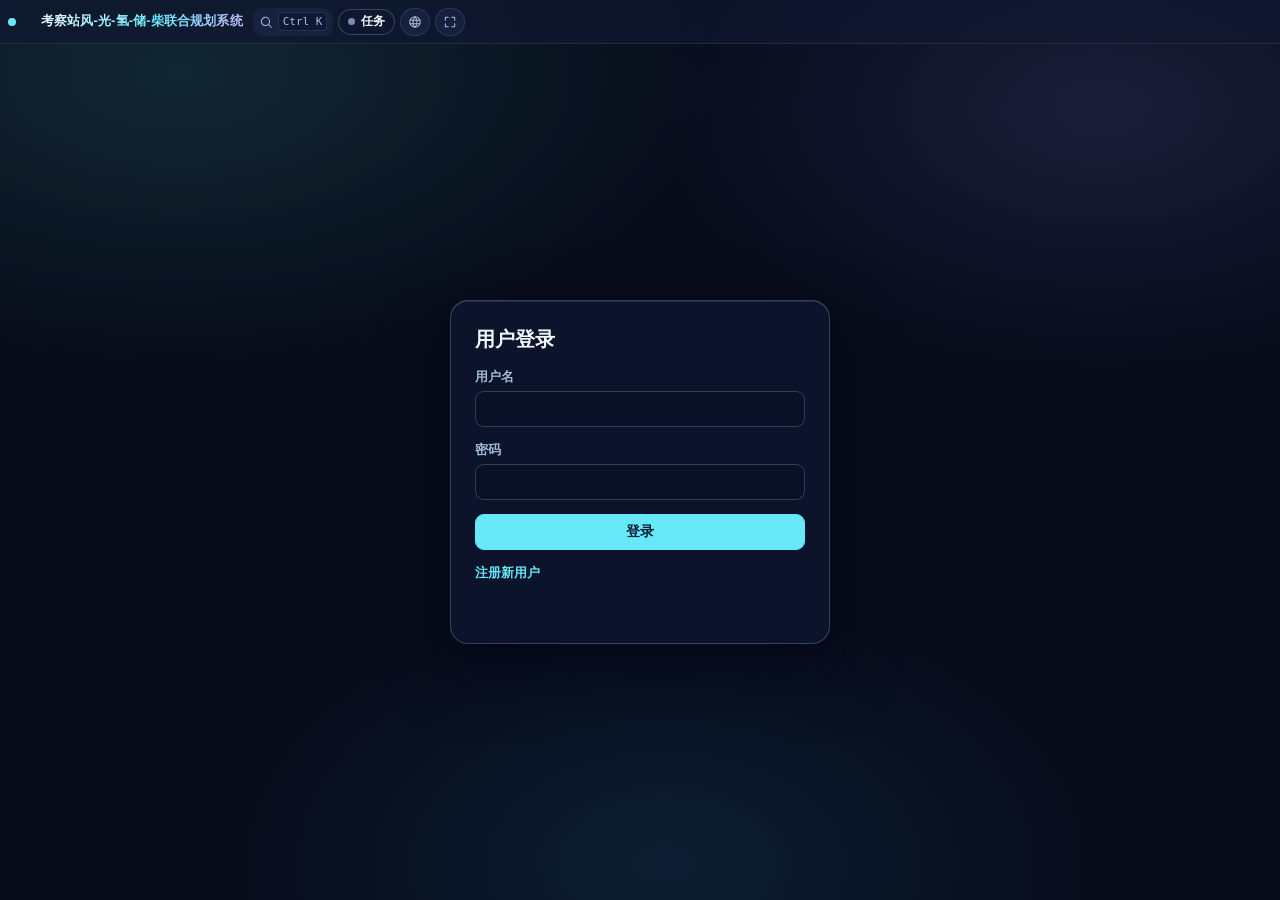
==== commit c95493f5: "fix(ui): 全站 14 页字体、配色、边框、表格内嵌与布局匹配性统一消缺 (v33)" ====
--- a/index.html
+++ b/index.html
@@ -5,9 +5,9 @@
   <meta name="viewport" content="width=device-width, initial-scale=1">
   <title>考察站风-光-氢-储-柴联合规划系统</title>
   <link rel="icon" href="data:,">
-  <link rel="stylesheet" href="assets/planning.css?v=20261127-ui-v31">
-  <link rel="stylesheet" href="assets/ui-theme.css?v=20261127-ui-v31">
-  <script src="assets/ui-kit.js?v=20261127-ui-v31"></script>
+  <link rel="stylesheet" href="assets/planning.css?v=20261127-ui-v33">
+  <link rel="stylesheet" href="assets/ui-theme.css?v=20261127-ui-v33">
+  <script src="assets/ui-kit.js?v=20261127-ui-v33"></script>
 </head>
 <body class="home-page">
   <div class="home-backdrop" aria-hidden="true">
@@ -177,9 +177,9 @@
     </div>
   </main>
 
-  <script src="assets/i18n.js?v=20261127-ui-v31"></script>
-  <script src="assets/auth.js?v=20261127-ui-v31"></script>
-  <script src="assets/page_state.js?v=20261127-ui-v31"></script>
+  <script src="assets/i18n.js?v=20261127-ui-v33"></script>
+  <script src="assets/auth.js?v=20261127-ui-v33"></script>
+  <script src="assets/page_state.js?v=20261127-ui-v33"></script>
   <script>
     (() => {
       const escapeHtml = (value) =>
--- a/assets/ui-theme.css
+++ b/assets/ui-theme.css
@@ -2559,13 +2559,14 @@
 
 .ui-toast-stack {
   position: fixed;
-  top: 52px;
-  right: 14px;
-  z-index: 9500;
+  bottom: 18px;
+  right: 16px;
+  top: auto;
+  z-index: 9850;
   display: flex;
-  flex-direction: column;
+  flex-direction: column-reverse;
   gap: 8px;
-  max-width: min(380px, calc(100vw - 28px));
+  max-width: min(360px, calc(100vw - 28px));
   pointer-events: none;
 }
 
@@ -3887,7 +3888,7 @@
 
 .cmp-base-tag {
   font-style: normal;
-  font-size: 10px;
+  font-size: 11px;
   padding: 1px 4px;
   border-radius: 3px;
   background: var(--accent-soft);
@@ -4869,7 +4870,7 @@
 
 .sys-diag-kpi-strip {
   display: grid;
-  grid-template-columns: repeat(4, minmax(0, 1fr));
+  grid-template-columns: repeat(5, minmax(0, 1fr));
   gap: 8px;
 }
 
@@ -4947,7 +4948,7 @@
     height: 28px;
     padding: 0 8px;
     border-radius: 6px;
-    border: 1px solid var(--border);
+    border: 1px solid var(--border-color);
     background: var(--bg-subtle);
     color: var(--text-secondary);
     cursor: pointer;
@@ -4960,11 +4961,11 @@
   }
   .cmd-palette-trigger kbd {
     font-family: var(--font-mono);
-    font-size: 10px;
+    font-size: 11px;
     padding: 1px 4px;
     border-radius: 4px;
     background: var(--bg-surface);
-    border: 1px solid var(--border);
+    border: 1px solid var(--border-color);
     color: var(--text-secondary);
   }
   .cmd-palette-backdrop {
@@ -4994,7 +4995,7 @@
     align-items: center;
     gap: 8px;
     padding: 10px 12px;
-    border-bottom: 1px solid var(--border);
+    border-bottom: 1px solid var(--border-color);
   }
   .cmd-palette-input-row input {
     flex: 1;
@@ -5006,10 +5007,10 @@
   }
   .cmd-palette-input-row kbd {
     font-family: var(--font-mono);
-    font-size: 10.5px;
+    font-size: 11px;
     padding: 2px 6px;
     border-radius: 4px;
-    border: 1px solid var(--border);
+    border: 1px solid var(--border-color);
     color: var(--text-muted);
   }
   .cmd-palette-list {
@@ -5040,7 +5041,7 @@
     background: var(--bg-selected);
   }
   .cmd-palette-group {
-    font-size: 10.5px;
+    font-size: 11px;
     font-weight: 600;
     color: var(--accent);
     text-align: center;
@@ -5123,7 +5124,7 @@
     width: 8px;
     height: 8px;
     border-radius: 50%;
-    background: #F59E0B;
+    background: var(--warn);
     flex-shrink: 0;
   }
   .stale-banner-text {
@@ -5134,7 +5135,7 @@
     padding: 2px 9px;
     font-size: 11.5px;
     border-radius: 5px;
-    border: 1px solid #F59E0B;
+    border: 1px solid var(--warn);
     background: rgba(245, 158, 11, 0.22);
     color: var(--text-primary);
     cursor: pointer;
@@ -5148,11 +5149,11 @@
     padding: 1px 5px;
     margin-left: 4px;
     border-radius: 4px;
-    font-size: 10px;
+    font-size: 11px;
     font-style: normal;
     font-weight: 600;
     background: rgba(245, 158, 11, 0.2);
-    color: #F59E0B;
+    color: var(--warn);
     border: 1px solid rgba(245, 158, 11, 0.45);
     vertical-align: middle;
   }
@@ -5188,7 +5189,7 @@
     position: absolute;
     right: 0;
     transform: translateY(-50%);
-    font-size: 10.5px;
+    font-size: 11px;
     font-family: var(--font-mono);
     color: var(--text-secondary);
   }
@@ -5203,7 +5204,7 @@
     height: 24px;
     padding: 0 7px;
     border-radius: 5px;
-    border: 1px solid var(--border);
+    border: 1px solid var(--border-color);
     background: var(--bg-subtle);
     color: var(--text-secondary);
     font-size: 11px;
@@ -5233,7 +5234,7 @@
   }
   .insight-card {
     background: var(--bg-surface);
-    border: 1px solid var(--border);
+    border: 1px solid var(--border-color);
     border-radius: 8px;
     padding: 8px 10px;
     min-width: 0;
@@ -5277,7 +5278,7 @@
     height: 24px;
     padding: 0 8px;
     border-radius: 999px;
-    border: 1px solid var(--border);
+    border: 1px solid var(--border-color);
     background: var(--bg-subtle);
     color: var(--text-secondary);
     font-size: 11px;
@@ -5339,7 +5340,7 @@
     padding: 6px 9px;
     border-radius: 6px;
     background: var(--bg-elevated);
-    border: 1px solid var(--border);
+    border: 1px solid var(--border-color);
     box-shadow: 0 8px 20px rgba(0, 0, 0, 0.35);
     font-size: 11.5px;
     color: var(--text-primary);
@@ -5359,7 +5360,7 @@
   /* 结果对比 5 维雷达图 + 权重评分器 */
   .comparison-radar-card {
     background: var(--bg-surface);
-    border: 1px solid var(--border);
+    border: 1px solid var(--border-color);
     border-radius: 8px;
     padding: 8px 10px;
     margin-bottom: 6px;
@@ -5413,7 +5414,7 @@
     gap: 7px;
     padding: 5px 8px;
     border-radius: 6px;
-    border: 1px solid var(--border);
+    border: 1px solid var(--border-color);
     background: var(--bg-subtle);
     font-size: 12px;
   }
@@ -5439,7 +5440,7 @@
     border-radius: 999px;
     background: var(--ok, #10B981);
     color: #052E16;
-    font-size: 10px;
+    font-size: 11px;
     font-weight: 700;
   }
   .radar-rank-score {
@@ -5460,22 +5461,22 @@
     gap: 8px;
     padding: 8px 10px;
     border-radius: 7px;
-    border: 1px solid var(--border);
+    border: 1px solid var(--border-color);
     background: var(--bg-subtle);
   }
-  .report-conclusion-item.is-pass { border-left: 3px solid #10B981; }
-  .report-conclusion-item.is-warn { border-left: 3px solid #F59E0B; }
-  .report-conclusion-item.is-risk { border-left: 3px solid #EF4444; }
+  .report-conclusion-item.is-pass { border-left: 3px solid var(--ok); }
+  .report-conclusion-item.is-warn { border-left: 3px solid var(--warn); }
+  .report-conclusion-item.is-risk { border-left: 3px solid var(--danger); }
   .report-conclusion-badge {
     padding: 1px 6px;
     border-radius: 4px;
-    font-size: 10.5px;
+    font-size: 11px;
     font-weight: 700;
     white-space: nowrap;
   }
-  .report-conclusion-item.is-pass .report-conclusion-badge { background: rgba(16, 185, 129, 0.18); color: #10B981; }
-  .report-conclusion-item.is-warn .report-conclusion-badge { background: rgba(245, 158, 11, 0.18); color: #F59E0B; }
-  .report-conclusion-item.is-risk .report-conclusion-badge { background: rgba(239, 68, 68, 0.18); color: #EF4444; }
+  .report-conclusion-item.is-pass .report-conclusion-badge { background: var(--ok-soft); color: var(--ok); }
+  .report-conclusion-item.is-warn .report-conclusion-badge { background: var(--warn-soft); color: var(--warn); }
+  .report-conclusion-item.is-risk .report-conclusion-badge { background: var(--danger-soft); color: var(--danger); }
   .report-conclusion-body strong {
     display: block;
     font-size: 12px;
@@ -5536,7 +5537,7 @@
     display: flex;
     flex-direction: column;
     background: var(--bg-surface);
-    border-right: 1px solid var(--border);
+    border-right: 1px solid var(--border-color);
     transform: translateX(-104%);
     opacity: 0;
     pointer-events: none;
@@ -5570,7 +5571,7 @@
     align-items: center;
     justify-content: space-between;
     gap: 6px;
-    border-bottom: 1px solid var(--border);
+    border-bottom: 1px solid var(--border-color);
     background: var(--bg-subtle);
   }
 
@@ -5595,7 +5596,7 @@
     align-items: center;
     padding: 1px;
     border-radius: 5px;
-    border: 1px solid var(--border);
+    border: 1px solid var(--border-color);
     background: var(--bg-surface);
   }
 
@@ -5606,7 +5607,7 @@
     border-radius: 4px;
     background: transparent;
     color: var(--text-secondary);
-    font-size: 10.5px;
+    font-size: 11px;
     cursor: pointer;
     white-space: nowrap;
   }
@@ -5622,7 +5623,7 @@
     height: 22px;
     padding: 0;
     border-radius: 5px;
-    border: 1px solid var(--border);
+    border: 1px solid var(--border-color);
     background: var(--bg-surface);
     color: var(--text-secondary);
     font-size: 14px;
@@ -5673,7 +5674,7 @@
     display: inline-block;
     width: 12px;
     text-align: center;
-    font-size: 10px;
+    font-size: 11px;
     transition: transform 140ms ease;
   }
 
@@ -5685,7 +5686,7 @@
     list-style: none;
     margin: 2px 0 4px;
     padding: 0 0 0 10px;
-    border-left: 1px solid var(--border);
+    border-left: 1px solid var(--border-color);
     margin-left: 11px;
     display: flex;
     flex-direction: column;
@@ -5777,7 +5778,7 @@
     padding: 2px;
     gap: 2px;
     border-radius: 6px;
-    border: 1px solid var(--border);
+    border: 1px solid var(--border-color);
     background: var(--bg-subtle);
   }
 
@@ -5813,7 +5814,7 @@
     height: 24px;
     padding: 0 8px;
     border-radius: 5px;
-    border: 1px solid var(--border);
+    border: 1px solid var(--border-color);
     background: var(--bg-subtle);
     color: var(--text-primary);
     font-size: 11.5px;
@@ -5838,7 +5839,7 @@
     flex: 1 1 auto;
     min-height: 320px;
     border-radius: 8px;
-    border: 1px solid var(--border);
+    border: 1px solid var(--border-color);
     background-color: var(--bg-input, var(--bg-canvas));
     background-image:
       linear-gradient(to right, rgba(148, 163, 184, 0.06) 1px, transparent 1px),
@@ -5927,7 +5928,7 @@
     flex-wrap: wrap;
     padding: 6px 10px;
     border-radius: 6px;
-    border: 1px solid var(--border);
+    border: 1px solid var(--border-color);
     background: var(--bg-subtle);
     font-size: 12px;
   }
@@ -5945,7 +5946,7 @@
     padding: 1px 8px;
     border-radius: 4px;
     background: var(--bg-surface);
-    border: 1px solid var(--border);
+    border: 1px solid var(--border-color);
   }
 
   /* ==========================================================================
@@ -6086,7 +6087,7 @@
     padding: 10px;
     border-radius: 14px;
     border: 1px solid var(--border-strong);
-    background: var(--bg-elevated, var(--bg-surface));
+    background: var(--bg-surface-solid, var(--bg-elevated));
     backdrop-filter: var(--glass-blur, blur(16px) saturate(140%));
     -webkit-backdrop-filter: var(--glass-blur, blur(16px) saturate(140%));
     box-shadow: var(--shadow-popover);
@@ -6599,6 +6600,202 @@
   color: #FFFFFF !important;
 }
 
+/* ==========================================================================
+   v32 全站视觉与布局一致性精修（顶栏零裁切、按钮对比度、表格无缝内嵌、防遮挡与防截断）
+   ========================================================================== */
+
+/* 1. 顶栏 1440px 下 9 项导航 + 全屏图标完整展示零裁切 */
+@media (max-width: 1520px) {
+  html[data-theme] body .topbar {
+    gap: 6px !important;
+    padding: 0 8px !important;
+  }
+  html[data-theme] body .brand {
+    font-size: 13px !important;
+    gap: 6px !important;
+  }
+  html[data-theme] body .main-nav {
+    gap: 1px !important;
+  }
+  html[data-theme] body .main-nav a {
+    padding: 0 5.5px !important;
+    font-size: 12px !important;
+    gap: 3px !important;
+  }
+  .topbar-utilities {
+    gap: 4px !important;
+  }
+  .cmd-palette-trigger {
+    padding: 0 6px !important;
+  }
+}
+
+/* 2. 主按钮与禁用按钮全主题高对比度修复（彻底消除浅色禁用深蓝底黑字、亮青底白字发虚） */
+html[data-theme] button.primary:disabled,
+html[data-theme] .btn-primary:disabled,
+html[data-theme] #saveScheme:disabled {
+  background: var(--bg-subtle) !important;
+  border: 1px solid var(--border-color) !important;
+  color: var(--text-muted) !important;
+  box-shadow: none !important;
+  opacity: 0.62 !important;
+  filter: none !important;
+}
+
+html[data-theme] body #sensGenerateBtn,
+html[data-theme] body button#sensGenerateBtn.primary,
+html[data-theme] body .sens-actions button.primary {
+  background: linear-gradient(135deg, var(--accent), var(--accent-hover)) !important;
+  border-color: var(--accent) !important;
+  color: var(--text-on-accent) !important;
+  text-shadow: none !important;
+}
+
+html[data-theme] body #sensGenerateBtn .ui-ico,
+html[data-theme] body .sens-actions button.primary .ui-ico {
+  color: var(--text-on-accent) !important;
+  filter: none !important;
+}
+
+/* 3. 全站表格单元格内嵌 input/select 无缝去独立边框（统一设备参数与规划参数表质感） */
+#planningParametersTable td:has(input:not([type="checkbox"]):not([type="radio"])),
+#planningParametersTable td:has(select),
+#usersTable td:has(select),
+.reliability-device-table td:has(input),
+.reliability-device-table td:has(select) {
+  padding: 0 !important;
+}
+
+#planningParametersTable td input:not([type="checkbox"]):not([type="radio"]),
+#planningParametersTable td select,
+#usersTable td select,
+.reliability-device-table td input:not([type="checkbox"]):not([type="radio"]),
+.reliability-device-table td select {
+  width: 100% !important;
+  min-width: 0 !important;
+  max-width: none !important;
+  height: 100% !important;
+  min-height: 28px !important;
+  padding: 4px 8px !important;
+  margin: 0 !important;
+  border: 0 !important;
+  border-radius: 0 !important;
+  background: transparent !important;
+  box-shadow: none !important;
+  color: var(--text-primary) !important;
+  box-sizing: border-box !important;
+}
+
+#planningParametersTable td input:not([type="checkbox"]):not([type="radio"]):focus,
+#planningParametersTable td select:focus,
+#usersTable td select:focus,
+.reliability-device-table td input:focus,
+.reliability-device-table td select:focus {
+  outline: none !important;
+  box-shadow: inset 0 0 0 1.5px var(--accent) !important;
+  background: var(--accent-soft) !important;
+}
+
+/* 4. 可靠性页面：修复恢复演示值/保存参数悬浮遮挡设备表头，并放宽顶部当前方案宽度 */
+.reliability-parameter-actions {
+  position: static !important;
+  flex: 0 0 auto !important;
+  display: flex !important;
+  align-items: center !important;
+  justify-content: flex-end !important;
+  gap: 6px !important;
+  margin-top: 6px !important;
+  padding-top: 6px !important;
+  border-top: 1px solid var(--border-color) !important;
+  background: transparent !important;
+}
+
+#reliabilityCurrentSelection {
+  max-width: 320px !important;
+}
+
+/* 5. 参数维护 & 方案评估侧栏底部按钮防挤压裁切 + 时序工具栏紧凑单行 + 设备首列防折行 */
+.scheme-actions-rail-bottom {
+  display: grid !important;
+  grid-template-columns: repeat(3, minmax(0, 1fr)) !important;
+  gap: 4px !important;
+}
+
+.scheme-actions-rail-bottom button {
+  padding: 0 4px !important;
+  font-size: 11.5px !important;
+  min-width: 0 !important;
+  overflow: hidden !important;
+  text-overflow: ellipsis !important;
+  white-space: nowrap !important;
+}
+
+.evaluation-result-action-buttons {
+  display: flex !important;
+  flex-wrap: wrap !important;
+  gap: 4px !important;
+}
+
+.evaluation-result-action-buttons button {
+  flex: 1 1 auto !important;
+  padding: 0 7px !important;
+  height: 26px !important;
+  font-size: 11.5px !important;
+  white-space: nowrap !important;
+}
+
+#deviceTables table td:first-child,
+#deviceTables table th:first-child {
+  white-space: nowrap !important;
+  min-width: 92px !important;
+}
+
+html[data-theme] .time-chart-toolbar {
+  flex-wrap: nowrap !important;
+  gap: 5px !important;
+  overflow-x: auto !important;
+  scrollbar-width: none;
+}
+
+html[data-theme] .time-chart-toolbar::-webkit-scrollbar {
+  display: none;
+}
+
+html[data-theme] .time-chart-toolbar button,
+html[data-theme] .time-chart-toolbar select {
+  padding: 0 6px !important;
+  font-size: 11.5px !important;
+  white-space: nowrap !important;
+}
+
+/* 6. 任务表头、系统诊断更新时间、批量扫参直达列、结果对比胶囊防截断 */
+.task-table th {
+  white-space: nowrap !important;
+}
+
+#sysDiagTimestamp {
+  max-width: none !important;
+  overflow: visible !important;
+  white-space: nowrap !important;
+}
+
+#sensSummaryTable td:last-child,
+#sensSummaryTable th:last-child {
+  min-width: 122px !important;
+  white-space: nowrap !important;
+}
+
+.comparison-tab select {
+  min-width: 102px !important;
+}
+
+/* 7. 浅色模式下柔化分隔拖拽条光晕，避免高饱和亮青突兀 */
+html[data-color-mode="light"] .sidebar-splitter::after,
+html[data-color-mode="light"] .evaluation-main-resize-handle::after {
+  background: var(--border-strong) !important;
+  box-shadow: none !important;
+}
+
 /* 内嵌模式仅推开顶栏下方的主内容区，顶栏始终 100% 从左到右通栏不受左栏影响（须置于 @layer 之外） */
 html[data-theme] body.has-nav-tree-docked,
 body.scada-body.has-nav-tree-docked,
